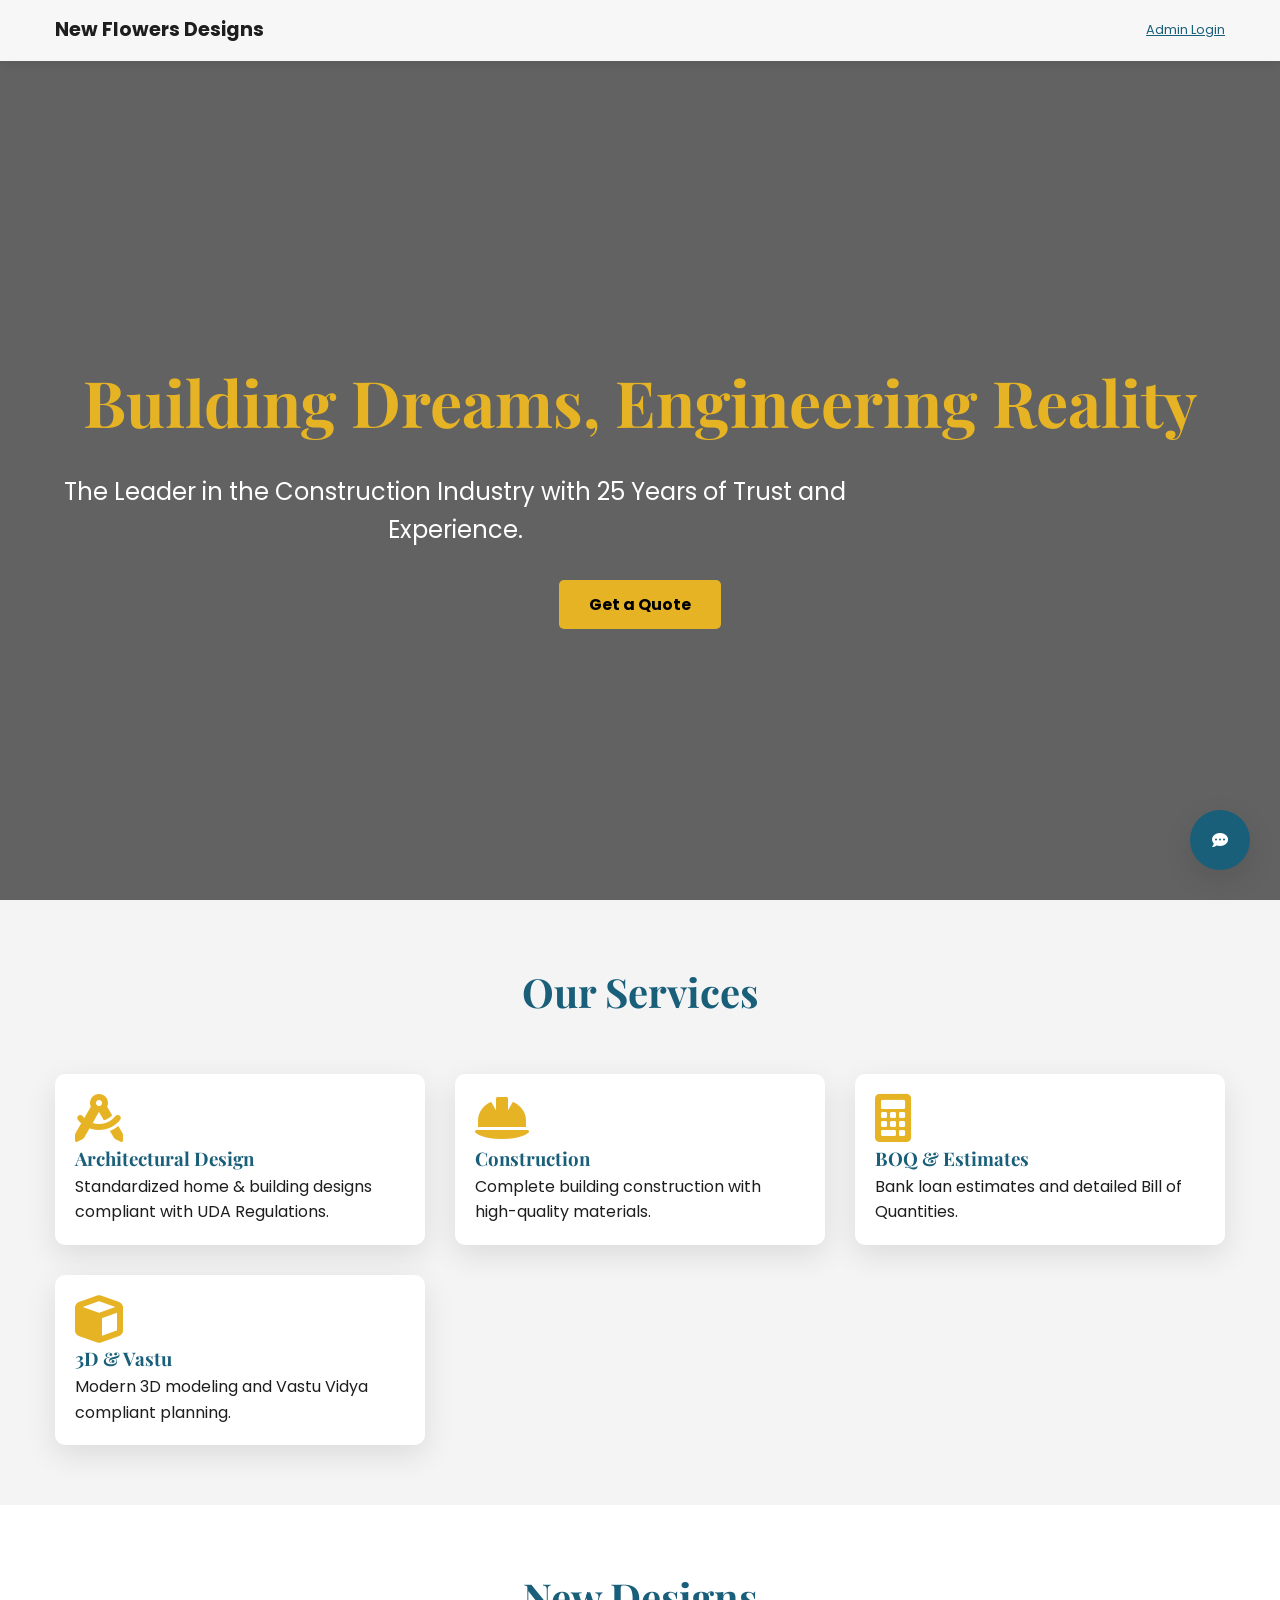
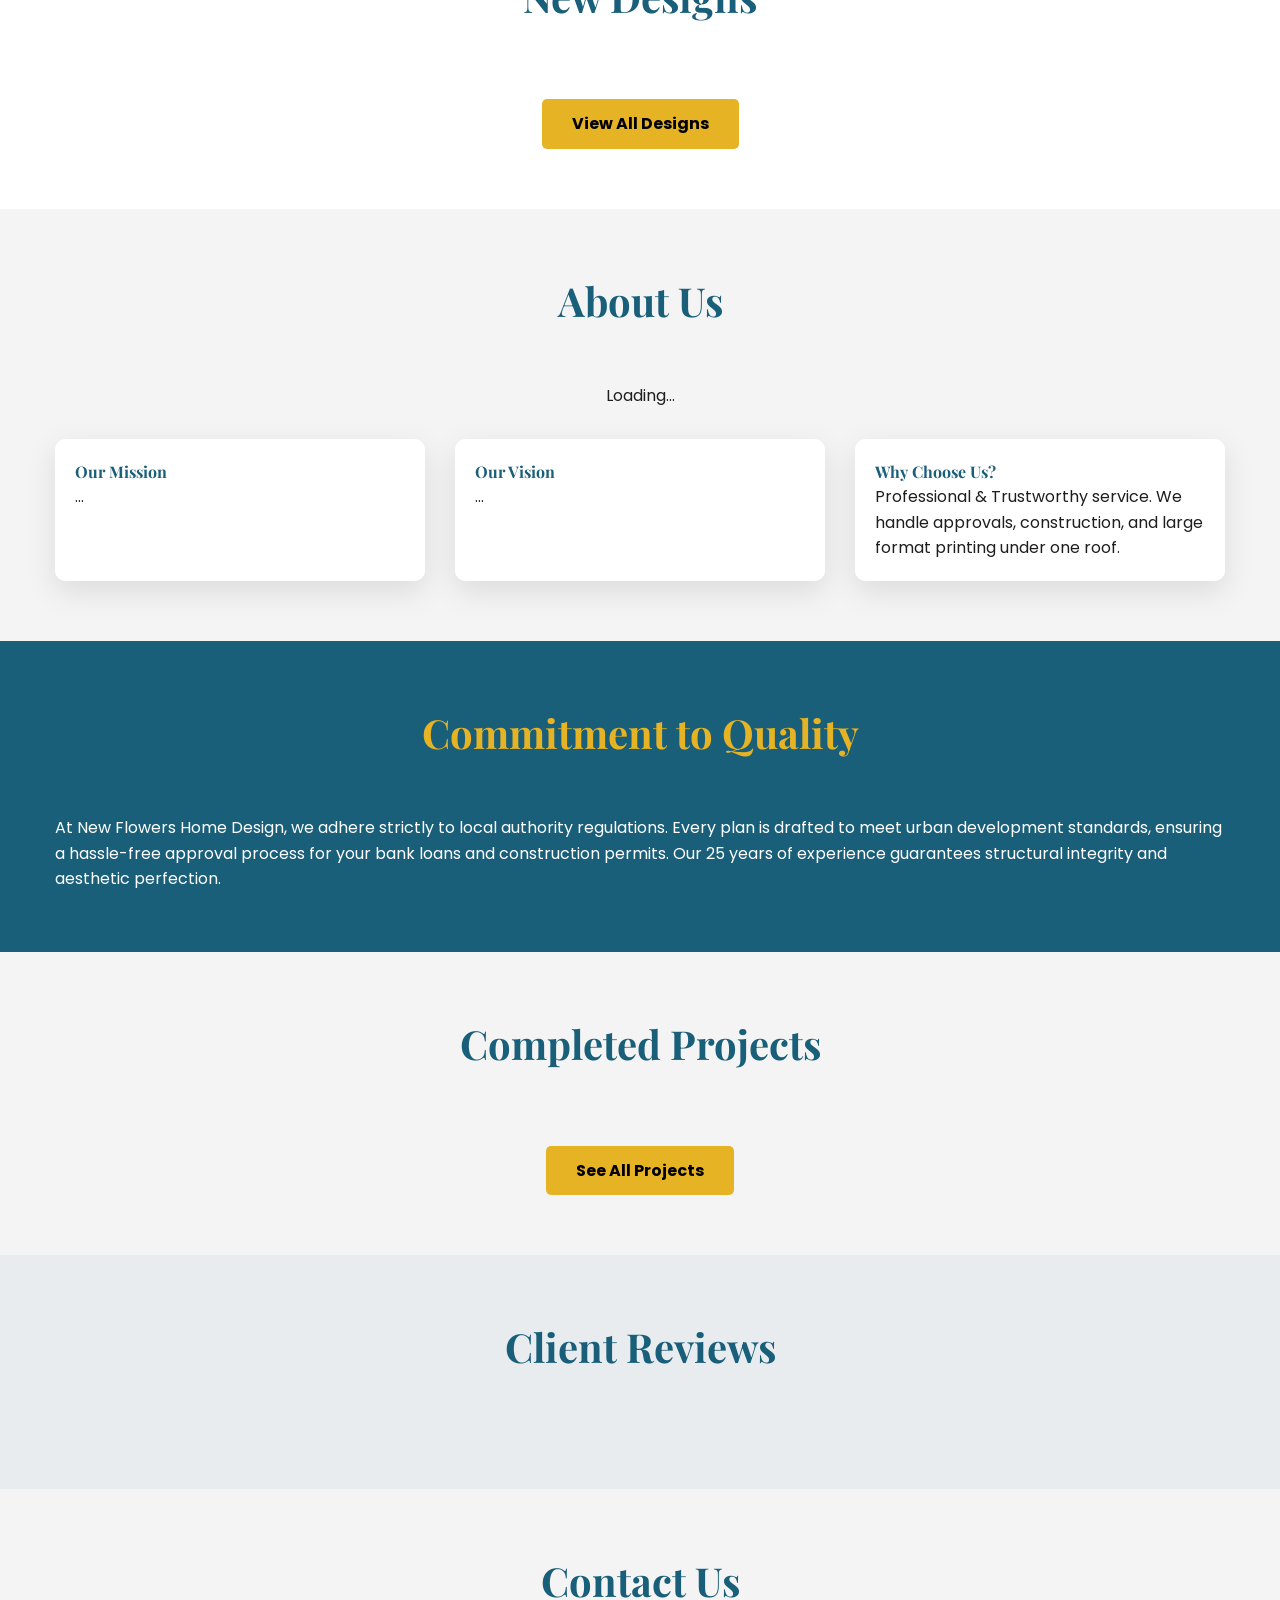
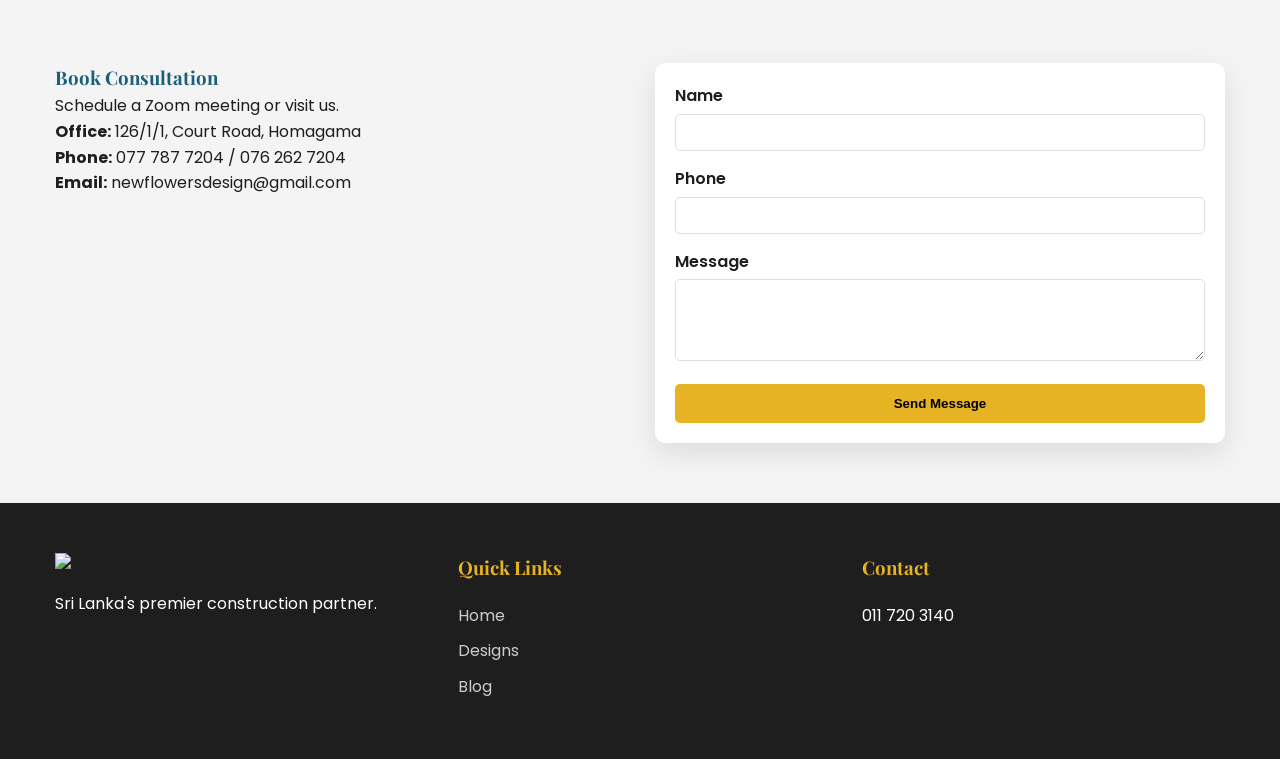
==== index.html @ 8da6db8f "Create index.html" ====
<!DOCTYPE html>
<html lang="en">
<head>
    <meta charset="UTF-8">
    <meta name="viewport" content="width=device-width, initial-scale=1.0">
    <title>New Flowers Home Design & Constructions</title>
    <link rel="stylesheet" href="styles.css">
    <link rel="stylesheet" href="https://cdnjs.cloudflare.com/ajax/libs/font-awesome/6.0.0/css/all.min.css">
    <!-- Firebase SDK -->
    <script src="https://www.gstatic.com/firebasejs/8.10.0/firebase-app.js"></script>
    <script src="https://www.gstatic.com/firebasejs/8.10.0/firebase-firestore.js"></script>
    <script src="https://www.gstatic.com/firebasejs/8.10.0/firebase-storage.js"></script>
</head>
<body>

    <!-- Nav -->
    <nav>
        <div class="container nav-flex">
            <div class="logo">
                <img src="logo.png" alt="Logo" onerror="this.style.display='none'">
                <span>New Flowers Designs</span>
            </div>
            <a href="adminnewflowers.html" style="font-size:0.8rem; color: var(--primary);">Admin Login</a>
        </div>
    </nav>

    <!-- Hero -->
    <section class="hero">
        <div class="container">
            <h1 id="hero-title">Building Dreams, Engineering Reality</h1>
            <p id="hero-desc">The Leader in the Construction Industry with 25 Years of Trust and Experience.</p>
            <a href="#contact" class="btn">Get a Quote</a>
        </div>
    </section>

    <!-- Services -->
    <section class="section" id="services">
        <div class="container">
            <h2 class="section-title">Our Services</h2>
            <div class="grid-box">
                <div class="card">
                    <i class="fas fa-drafting-compass fa-3x" style="color:var(--secondary)"></i>
                    <h3>Architectural Design</h3>
                    <p>Standardized home & building designs compliant with UDA Regulations.</p>
                </div>
                <div class="card">
                    <i class="fas fa-hard-hat fa-3x" style="color:var(--secondary)"></i>
                    <h3>Construction</h3>
                    <p>Complete building construction with high-quality materials.</p>
                </div>
                <div class="card">
                    <i class="fas fa-calculator fa-3x" style="color:var(--secondary)"></i>
                    <h3>BOQ & Estimates</h3>
                    <p>Bank loan estimates and detailed Bill of Quantities.</p>
                </div>
                <div class="card">
                    <i class="fas fa-cube fa-3x" style="color:var(--secondary)"></i>
                    <h3>3D & Vastu</h3>
                    <p>Modern 3D modeling and Vastu Vidya compliant planning.</p>
                </div>
            </div>
        </div>
    </section>

    <!-- New Designs -->
    <section class="section" style="background:#fff;">
        <div class="container">
            <h2 class="section-title">New Designs</h2>
            <div id="designs-grid" class="grid-box">
                <!-- Loaded via JS -->
            </div>
            <div style="text-align:center; margin-top:20px;">
                <a href="alldesigns.html" class="btn">View All Designs</a>
            </div>
        </div>
    </section>

    <!-- About & Promise -->
    <section class="section">
        <div class="container">
            <h2 class="section-title">About Us</h2>
            <p id="about-text" style="text-align:center; max-width:800px; margin:0 auto 30px auto;">
                Loading...
            </p>
            <div class="grid-box">
                <div class="card">
                    <h4>Our Mission</h4>
                    <p id="mission-text">...</p>
                </div>
                <div class="card">
                    <h4>Our Vision</h4>
                    <p id="vision-text">...</p>
                </div>
                <div class="card">
                    <h4>Why Choose Us?</h4>
                    <p>Professional & Trustworthy service. We handle approvals, construction, and large format printing under one roof.</p>
                </div>
            </div>
        </div>
    </section>

    <!-- Commitment to Quality (SEO) -->
    <section class="section" style="background:var(--primary); color:white;">
        <div class="container">
            <h2 class="section-title" style="color:var(--secondary)">Commitment to Quality</h2>
            <p>At New Flowers Home Design, we adhere strictly to local authority regulations. Every plan is drafted to meet urban development standards, ensuring a hassle-free approval process for your bank loans and construction permits. Our 25 years of experience guarantees structural integrity and aesthetic perfection.</p>
        </div>
    </section>

    <!-- Gallery/Completed -->
    <section class="section">
        <div class="container">
            <h2 class="section-title">Completed Projects</h2>
            <div id="completed-grid" class="grid-box"></div>
            <div style="text-align:center; margin-top:20px;">
                <a href="allcompletedprojects.html" class="btn">See All Projects</a>
            </div>
        </div>
    </section>

    <!-- Reviews -->
    <section class="section" style="background:#e9ecef;">
        <div class="container">
            <h2 class="section-title">Client Reviews</h2>
            <div id="reviews-grid" class="grid-box"></div>
        </div>
    </section>

    <!-- Contact & Booking -->
    <section class="section" id="contact">
        <div class="container">
            <h2 class="section-title">Contact Us</h2>
            <div class="grid-box">
                <div>
                    <h3>Book Consultation</h3>
                    <p>Schedule a Zoom meeting or visit us.</p>
                    <p><strong>Office:</strong> 126/1/1, Court Road, Homagama</p>
                    <p><strong>Phone:</strong> 077 787 7204 / 076 262 7204</p>
                    <p><strong>Email:</strong> newflowersdesign@gmail.com</p>
                </div>
                <form id="contact-form" class="card">
                    <div class="form-group">
                        <label>Name</label>
                        <input type="text" id="c-name" required>
                    </div>
                    <div class="form-group">
                        <label>Phone</label>
                        <input type="tel" id="c-phone" required>
                    </div>
                    <div class="form-group">
                        <label>Message</label>
                        <textarea id="c-msg" rows="4" required></textarea>
                    </div>
                    <button type="submit" class="btn" style="width:100%">Send Message</button>
                </form>
            </div>
        </div>
    </section>

    <!-- Footer -->
    <footer>
        <div class="container footer-grid">
            <div class="footer-col">
                <img src="logo.png" style="height:50px; margin-bottom:15px;">
                <p>Sri Lanka's premier construction partner.</p>
            </div>
            <div class="footer-col">
                <h3>Quick Links</h3>
                <ul>
                    <li><a href="index.html">Home</a></li>
                    <li><a href="alldesigns.html">Designs</a></li>
                    <li><a href="blog.html">Blog</a></li>
                </ul>
            </div>
            <div class="footer-col">
                <h3>Contact</h3>
                <p>011 720 3140</p>
                <div class="socials">
                    <!-- Add social icons here -->
                </div>
            </div>
        </div>
    </footer>

    <!-- Chat Bot UI -->
    <div class="chatbot-toggler">
        <i class="fas fa-comment-dots"></i>
    </div>
    <div class="chatbot-window">
        <div class="chat-header">
            <h4>Chat with Us</h4>
        </div>
        <div class="chat-body">
            <div class="chat-msg bot">Hi! How can I help you with your dream home today?</div>
        </div>
        <div class="chat-input">
            <input type="text" placeholder="Type a message...">
        </div>
    </div>

    <script src="logic.js"></script>
</body>
</html>
---- styles.css ----
/* styles.css */
@import url('https://fonts.googleapis.com/css2?family=Poppins:wght@300;400;600;700&family=Playfair+Display:wght@700&display=swap');

:root {
    --primary: #1a5f7a;
    --secondary: #e6b325; /* Gold for trustworthy/premium feel */
    --dark: #1e1e1e;
    --light: #f8f9fa;
    --glass: rgba(255, 255, 255, 0.95);
    --shadow: 0 10px 30px rgba(0,0,0,0.1);
}

* { box-sizing: border-box; margin: 0; padding: 0; }

body {
    font-family: 'Poppins', sans-serif;
    background-color: #f4f4f4;
    color: var(--dark);
    overflow-x: hidden;
    line-height: 1.6;
}

h1, h2, h3, h4 { font-family: 'Playfair Display', serif; color: var(--primary); }

/* --- 250px Responsive Container --- */
.container {
    width: 100%;
    max-width: 1200px;
    margin: 0 auto;
    padding: 0 15px;
}

/* --- Hero Section --- */
.hero {
    background: linear-gradient(rgba(0,0,0,0.6), rgba(0,0,0,0.6)), url('https://images.unsplash.com/photo-1600585154340-be6161a56a0c?ixlib=rb-1.2.1&auto=format&fit=crop&w=1350&q=80');
    background-size: cover;
    background-position: center;
    height: 100vh;
    display: flex;
    align-items: center;
    justify-content: center;
    text-align: center;
    color: white;
    padding-top: 80px;
}

.hero h1 { font-size: clamp(2rem, 5vw, 4rem); color: var(--secondary); margin-bottom: 20px; }
.hero p { font-size: clamp(1rem, 2vw, 1.5rem); margin-bottom: 30px; max-width: 800px; }

.btn {
    display: inline-block;
    padding: 12px 30px;
    background: var(--secondary);
    color: #000;
    text-decoration: none;
    font-weight: bold;
    border-radius: 5px;
    transition: 0.3s;
    border: none;
    cursor: pointer;
}
.btn:hover { background: #d4a010; transform: translateY(-3px); }

/* --- Services & Grid Layouts --- */
.section { padding: 60px 0; }
.section-title { text-align: center; margin-bottom: 50px; font-size: 2.5rem; }

.grid-box {
    display: grid;
    grid-template-columns: repeat(auto-fit, minmax(280px, 1fr));
    gap: 30px;
}

/* 250px Specific Handling */
@media (max-width: 350px) {
    .grid-box { grid-template-columns: 1fr; } 
    h1 { font-size: 1.8rem; }
    .btn { width: 100%; text-align: center; margin-bottom: 10px; }
}

.card {
    background: white;
    border-radius: 10px;
    padding: 20px;
    box-shadow: var(--shadow);
    transition: 0.3s;
    overflow: hidden;
}
.card:hover { transform: translateY(-5px); }
.card img { width: 100%; height: 200px; object-fit: cover; border-radius: 5px; margin-bottom: 15px; }

/* --- Navigation --- */
nav {
    position: fixed;
    top: 0;
    width: 100%;
    background: var(--glass);
    padding: 15px 0;
    z-index: 1000;
    box-shadow: 0 2px 10px rgba(0,0,0,0.1);
}
.nav-flex { display: flex; justify-content: space-between; align-items: center; }
.logo { display: flex; align-items: center; font-weight: bold; font-size: 1.2rem; }
.logo img { height: 40px; margin-right: 10px; }

/* --- Chat Bot --- */
.chatbot-toggler {
    position: fixed;
    bottom: 30px;
    right: 30px;
    background: var(--primary);
    color: white;
    width: 60px;
    height: 60px;
    border-radius: 50%;
    display: flex;
    align-items: center;
    justify-content: center;
    cursor: pointer;
    box-shadow: var(--shadow);
    z-index: 999;
}
.chatbot-window {
    position: fixed;
    bottom: 100px;
    right: 30px;
    width: 350px;
    background: white;
    border-radius: 15px;
    box-shadow: var(--shadow);
    display: none;
    flex-direction: column;
    overflow: hidden;
    z-index: 999;
}
.chat-header { background: var(--primary); color: white; padding: 15px; }
.chat-body { height: 300px; overflow-y: auto; padding: 15px; display: flex; flex-direction: column; gap: 10px; }
.chat-msg { padding: 8px 12px; border-radius: 10px; max-width: 80%; font-size: 0.9rem; }
.chat-msg.bot { background: #f0f0f0; align-self: flex-start; }
.chat-msg.user { background: var(--secondary); align-self: flex-end; }
.chat-input { display: flex; border-top: 1px solid #ddd; }
.chat-input input { flex: 1; padding: 15px; border: none; outline: none; }

@media (max-width: 400px) {
    .chatbot-window { width: 90%; right: 5%; bottom: 90px; }
}

/* --- Admin Specific --- */
.admin-login-overlay {
    position: fixed;
    top: 0; left: 0; width: 100%; height: 100%;
    background: #000;
    display: flex; justify-content: center; align-items: center;
    z-index: 2000;
}
.admin-box { background: white; padding: 40px; border-radius: 10px; width: 300px; }
.dashboard-grid { display: grid; grid-template-columns: 250px 1fr; min-height: 100vh; }
.sidebar { background: var(--primary); color: white; padding: 20px; }
.sidebar li { list-style: none; padding: 10px; cursor: pointer; border-bottom: 1px solid rgba(255,255,255,0.1); }
.sidebar li:hover, .sidebar li.active { background: rgba(255,255,255,0.2); }
.main-content { padding: 30px; background: #f4f4f4; }
.form-group { margin-bottom: 15px; }
.form-group label { display: block; margin-bottom: 5px; font-weight: 600; }
.form-group input, .form-group textarea { width: 100%; padding: 10px; border: 1px solid #ddd; border-radius: 5px; }

/* --- Footer --- */
footer { background: var(--dark); color: white; padding: 50px 0; }
.footer-grid { display: grid; grid-template-columns: repeat(auto-fit, minmax(250px, 1fr)); gap: 40px; }
.footer-col h3 { color: var(--secondary); margin-bottom: 20px; }
.footer-col ul { list-style: none; }
.footer-col ul li { margin-bottom: 10px; }
.footer-col a { color: #ccc; text-decoration: none; }
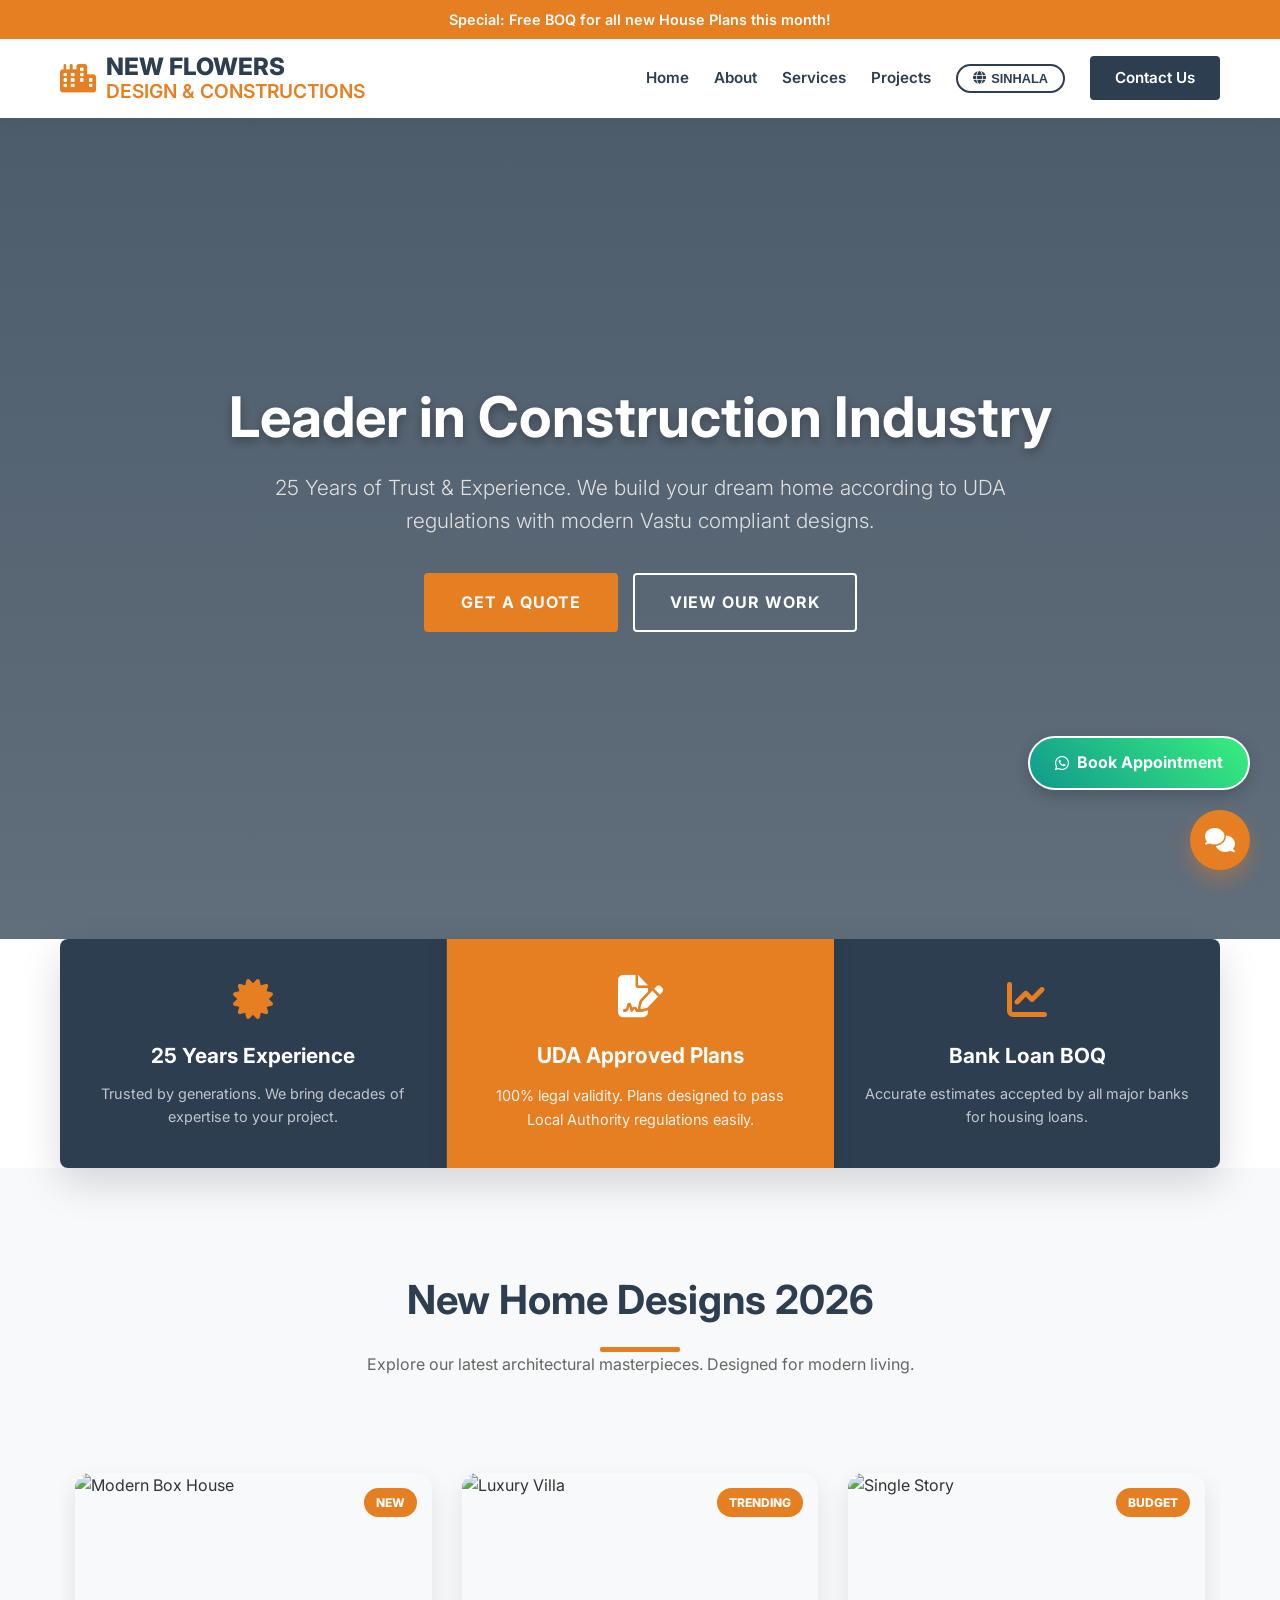
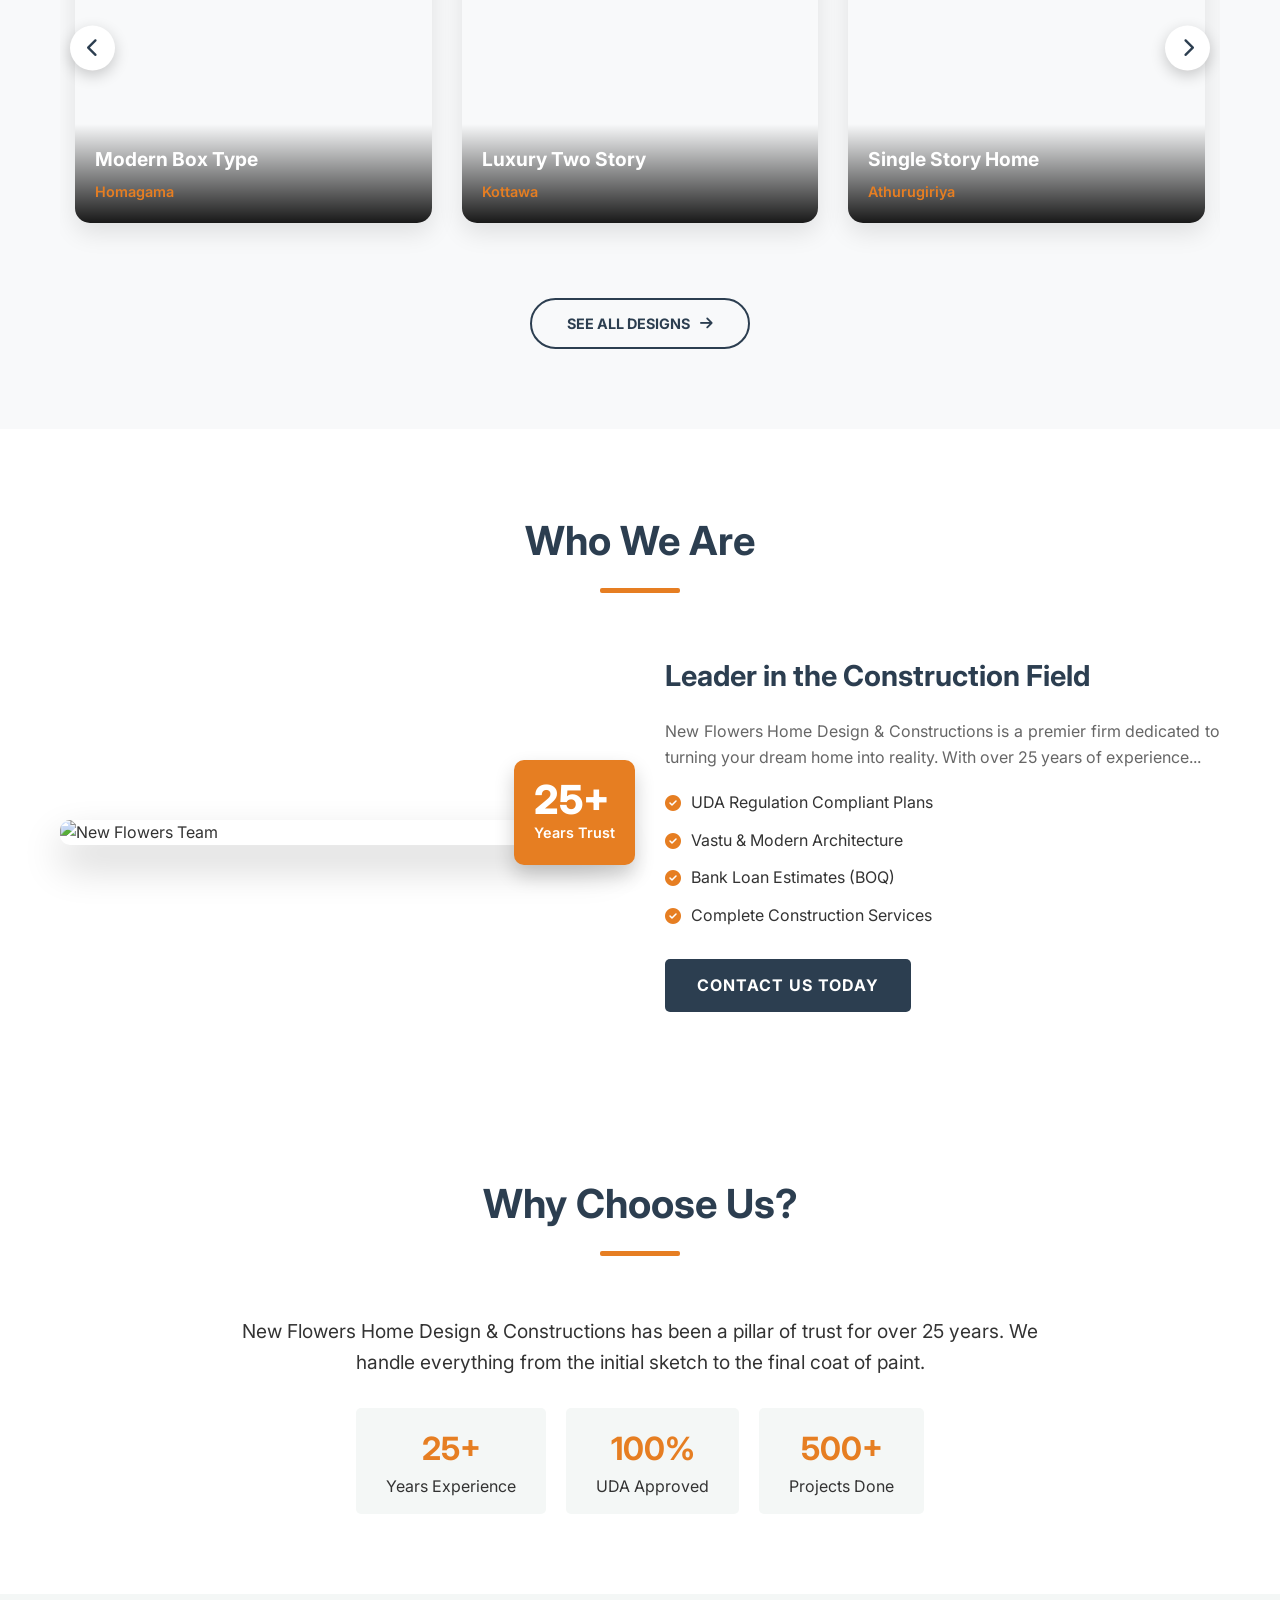
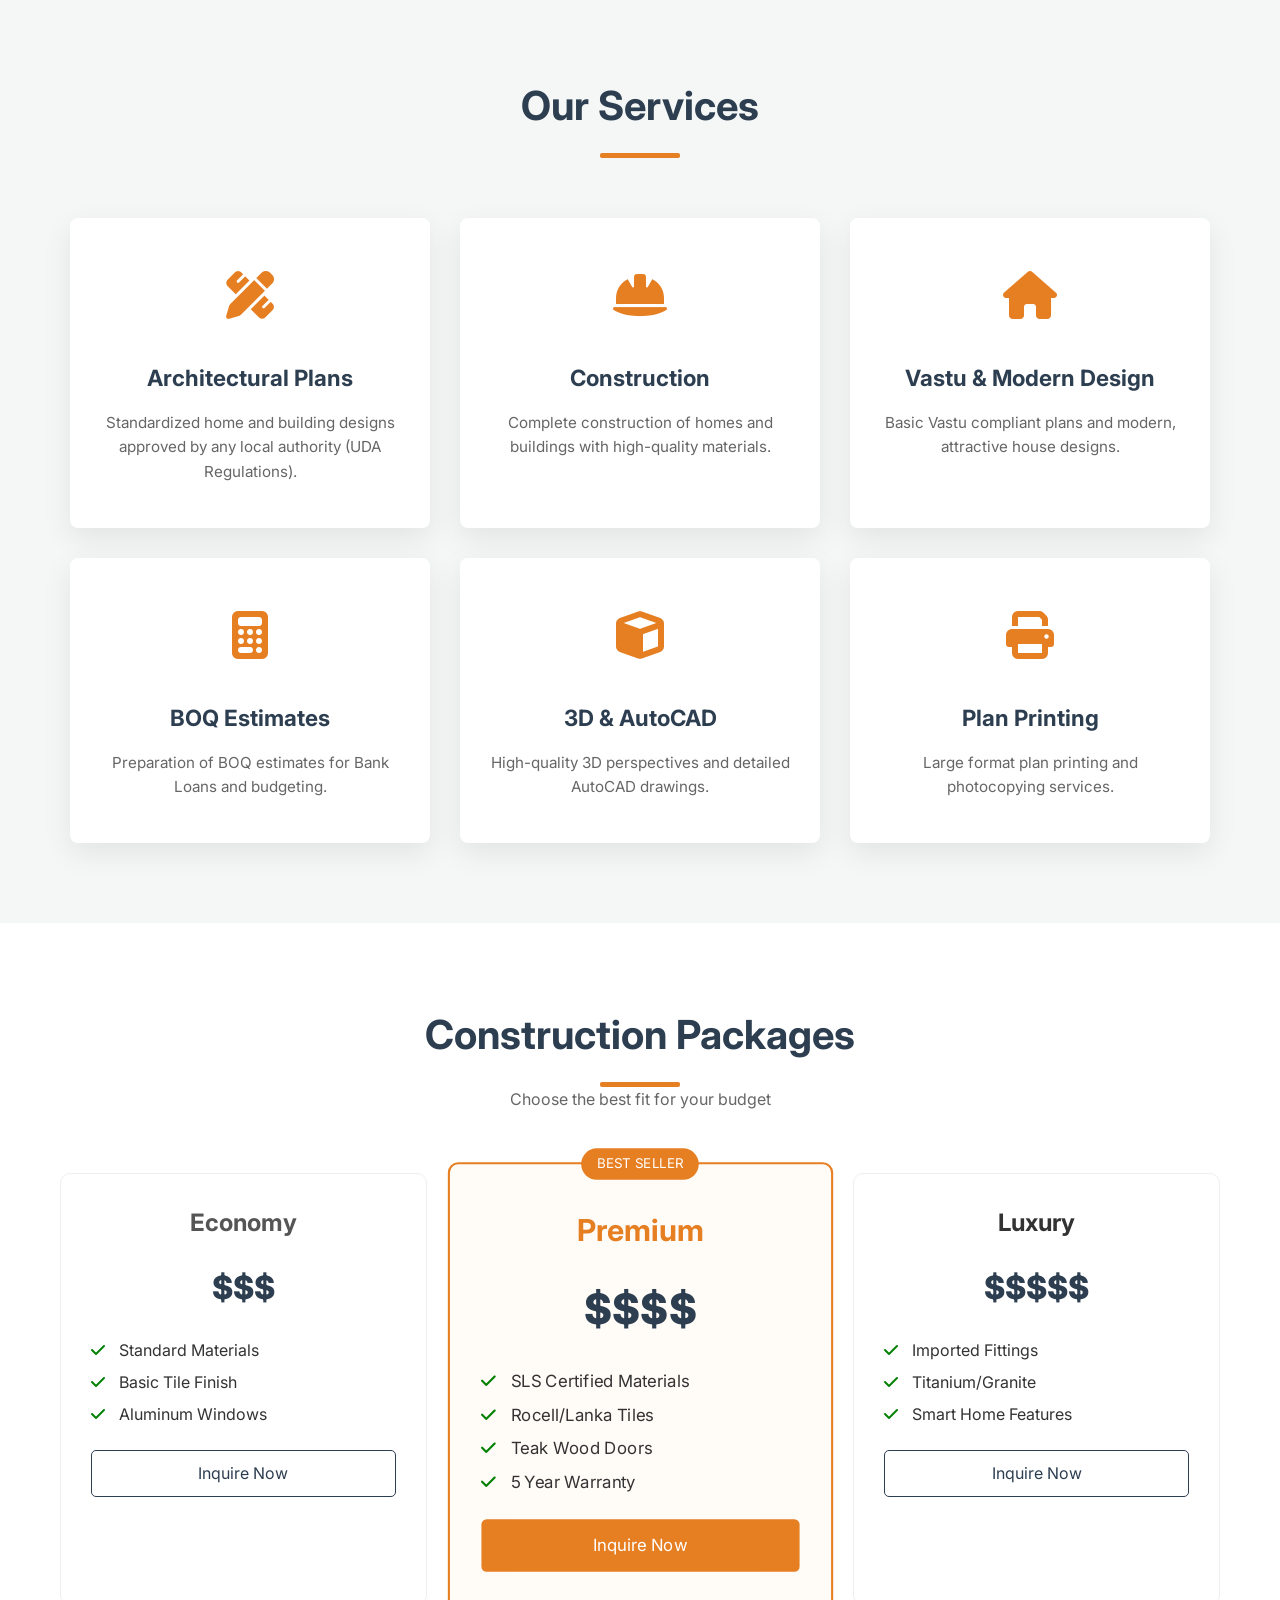
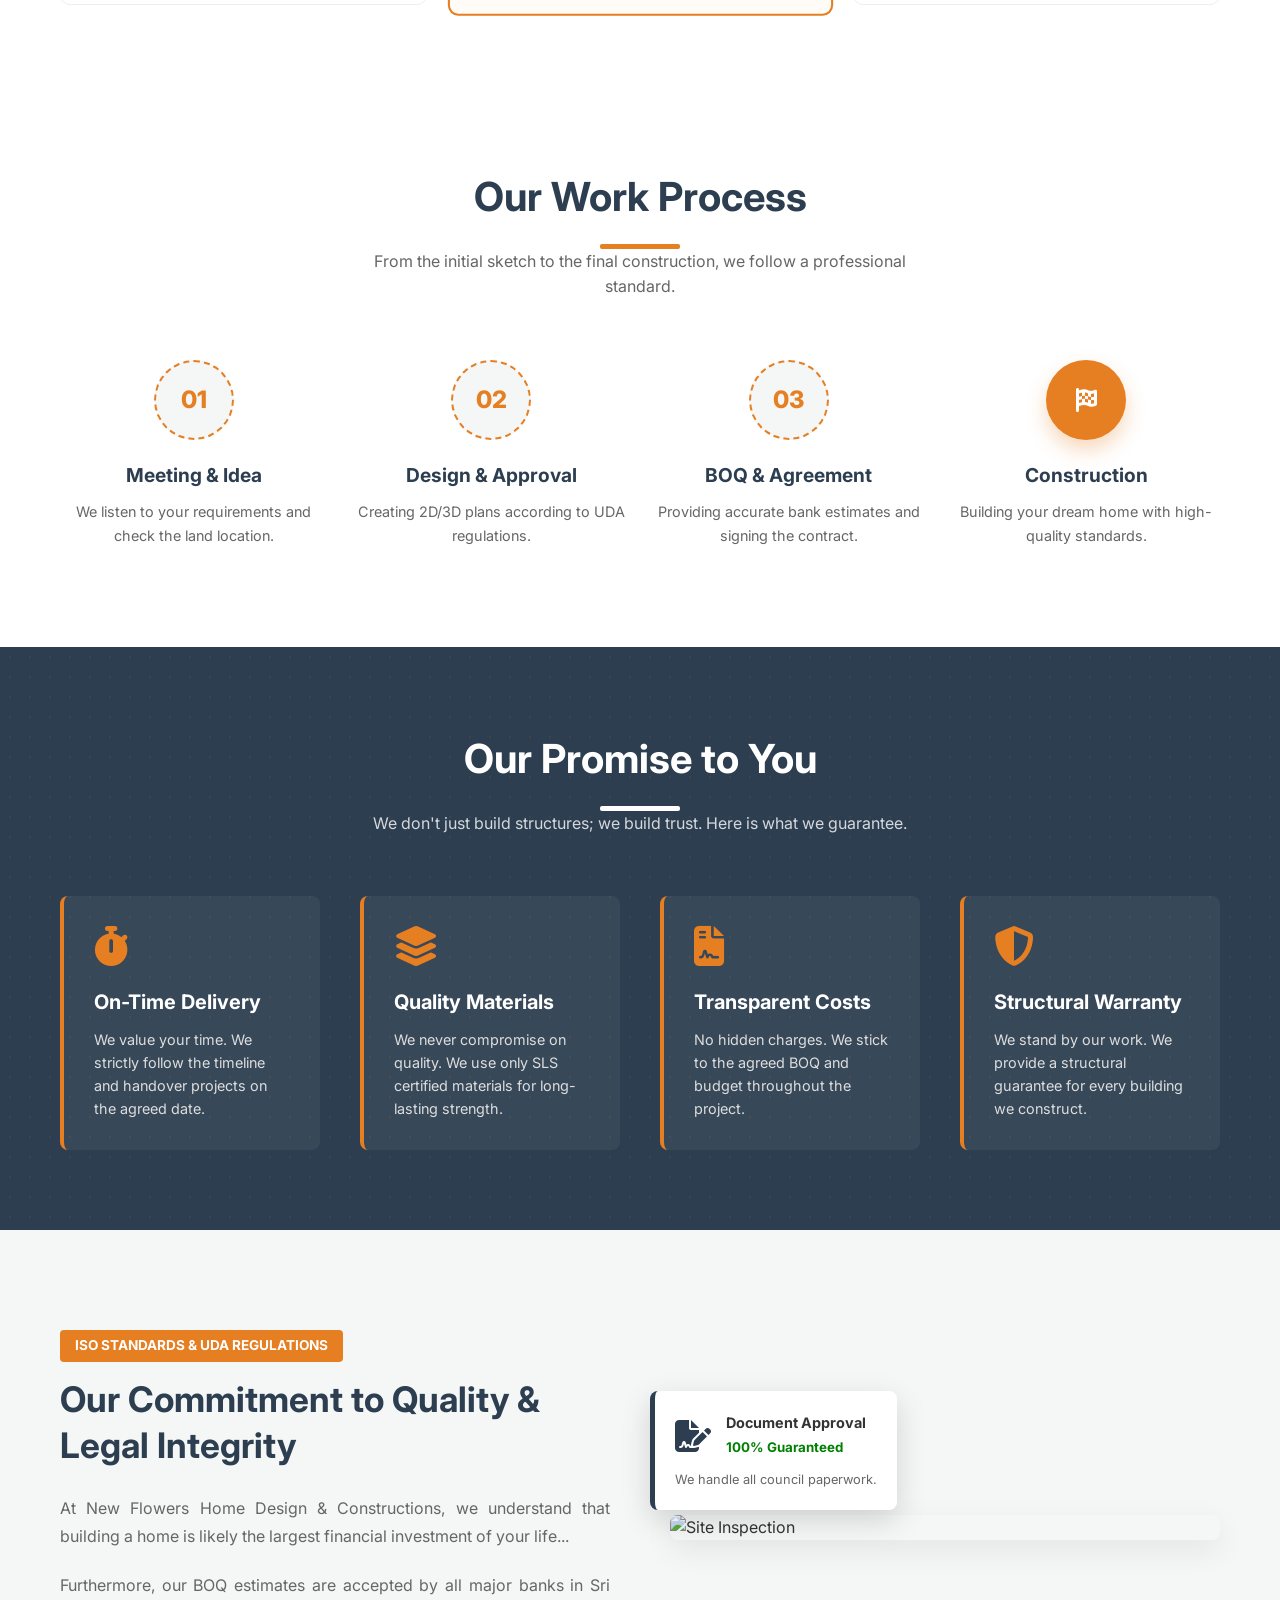
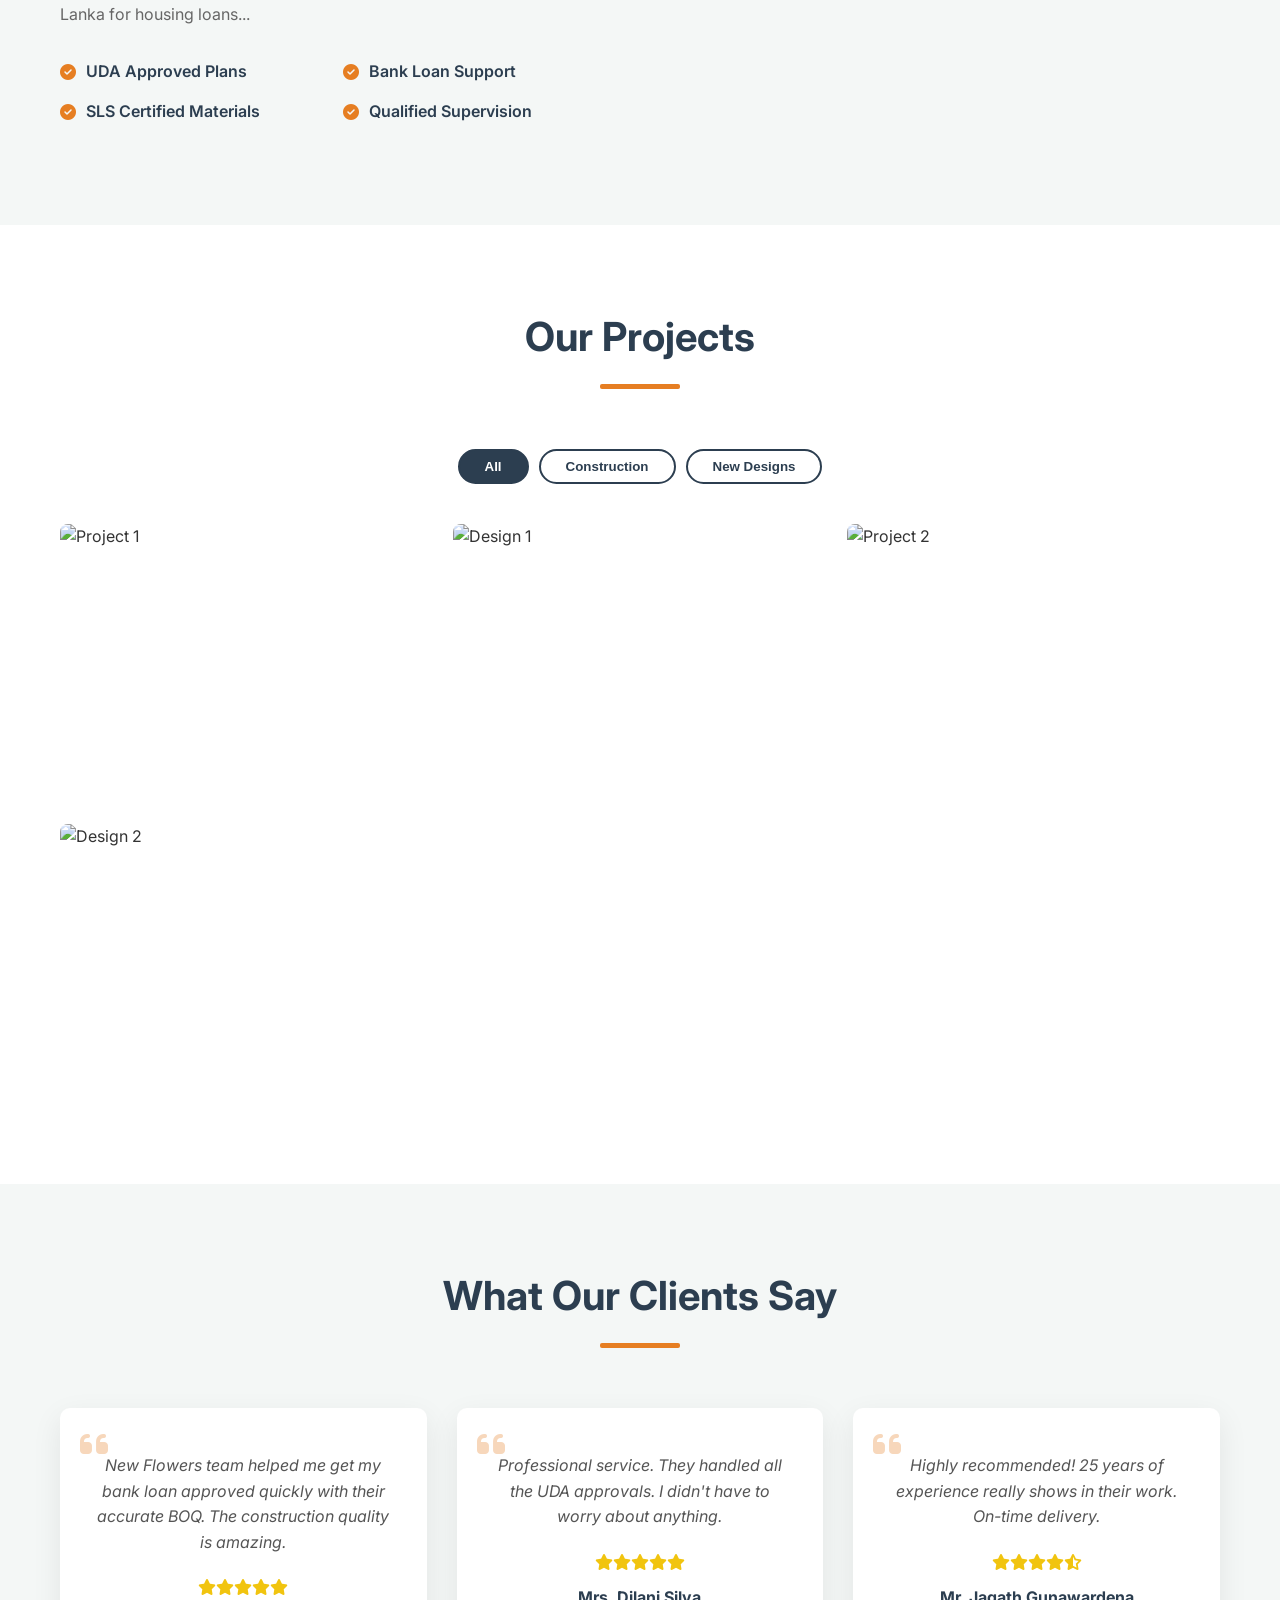
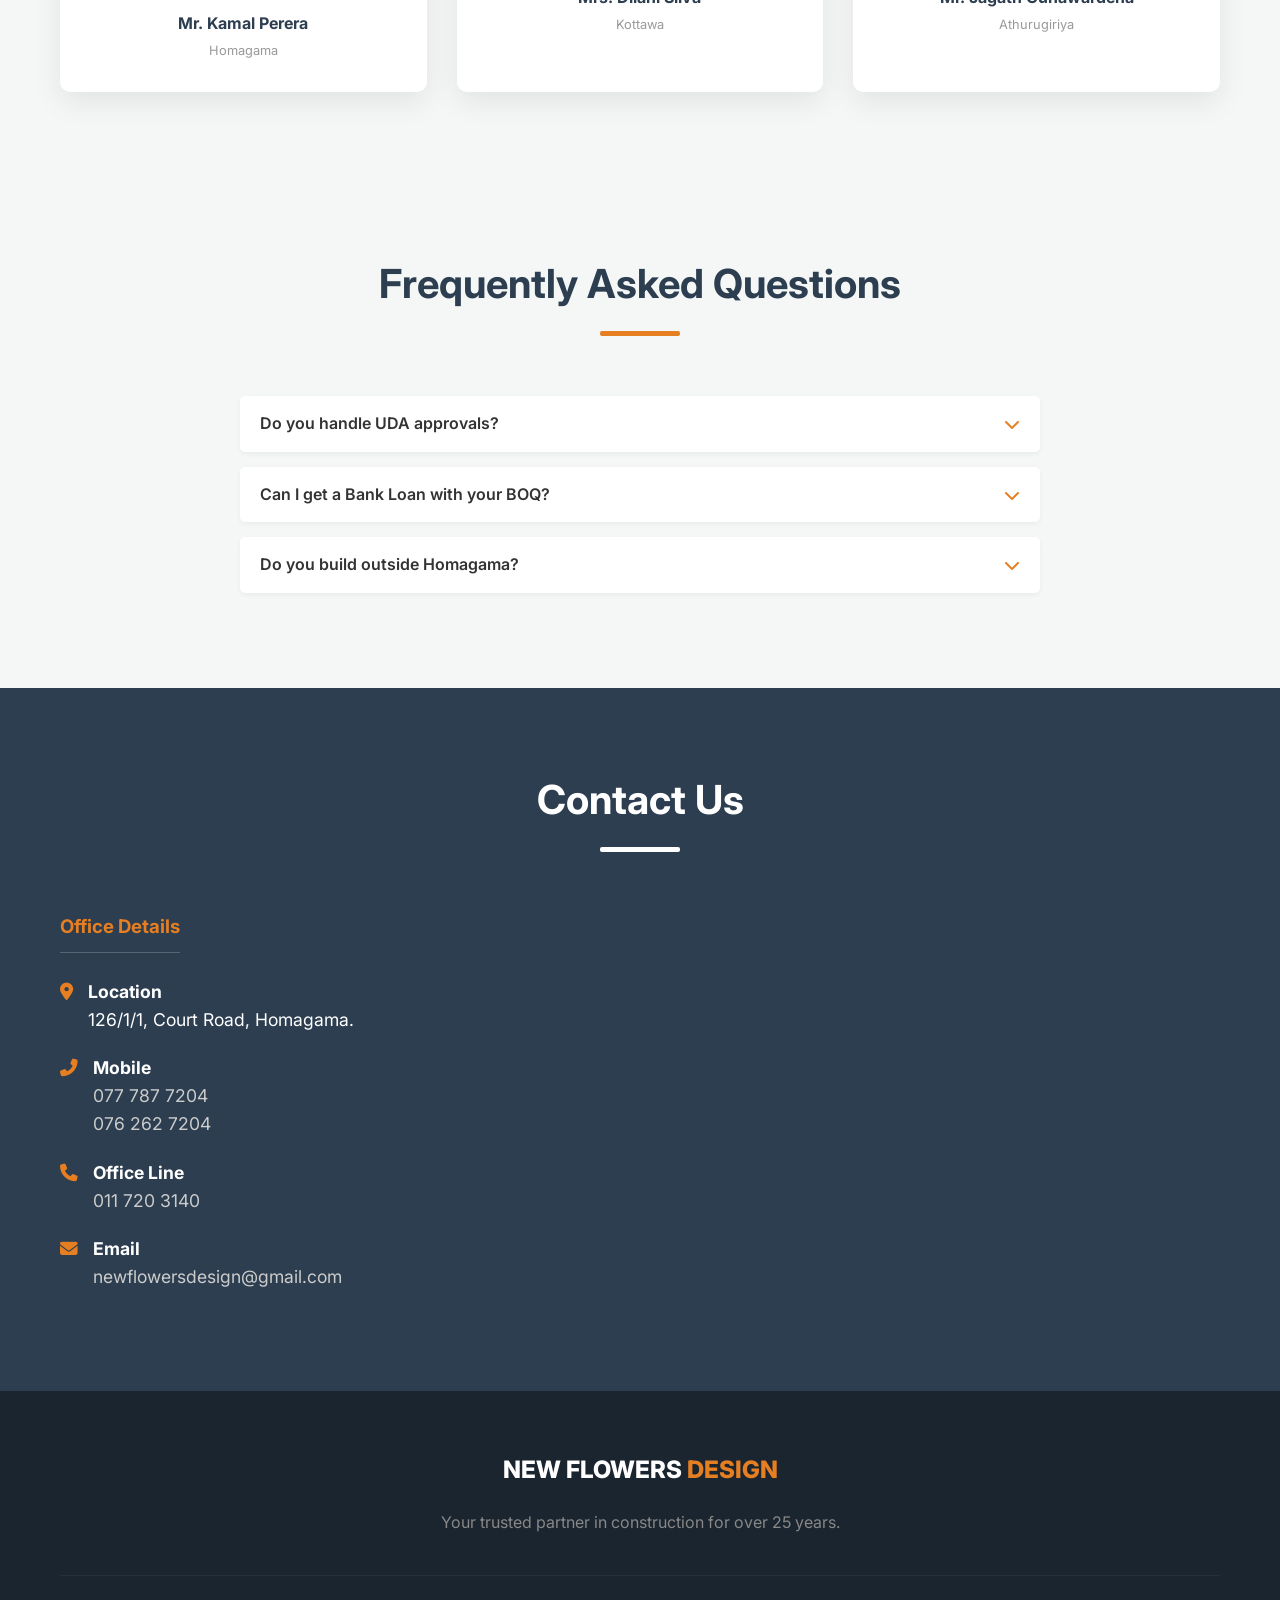
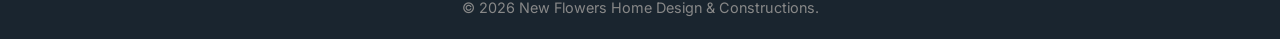
==== commit fccfa5f4: "Update index.html" ====
--- a/index.html
+++ b/index.html
@@ -4,200 +4,1647 @@
     <meta charset="UTF-8">
     <meta name="viewport" content="width=device-width, initial-scale=1.0">
     <title>New Flowers Home Design & Constructions</title>
-    <link rel="stylesheet" href="styles.css">
-    <link rel="stylesheet" href="https://cdnjs.cloudflare.com/ajax/libs/font-awesome/6.0.0/css/all.min.css">
-    <!-- Firebase SDK -->
-    <script src="https://www.gstatic.com/firebasejs/8.10.0/firebase-app.js"></script>
-    <script src="https://www.gstatic.com/firebasejs/8.10.0/firebase-firestore.js"></script>
-    <script src="https://www.gstatic.com/firebasejs/8.10.0/firebase-storage.js"></script>
+    <meta name="description" content="Leading construction company in Homagama. 25 Years of Trust. UDA approved plans, Construction, BOQ, and 3D Designs.">
+    
+    <!-- Favicon (Placeholder) -->
+    <link rel="icon" href="data:image/svg+xml,<svg xmlns=%22http://www.w3.org/2000/svg%22 viewBox=%220 0 100 100%22><text y=%22.9em%22 font-size=%2290%22>🏗️</text></svg>">
+
+    <!-- AOS Library CSS (For Scroll Animations) -->
+    <link href="https://unpkg.com/aos@2.3.1/dist/aos.css" rel="stylesheet">
+    
+    <!-- Google Fonts: 'Inter' for English, 'Abhaya Libre' for Sinhala -->
+    <link href="https://fonts.googleapis.com/css2?family=Inter:wght@300;400;600;800&family=Abhaya+Libre:wght@400;600;800&display=swap" rel="stylesheet">
+    
+    <!-- FontAwesome -->
+    <link rel="stylesheet" href="https://cdnjs.cloudflare.com/ajax/libs/font-awesome/6.4.0/css/all.min.css">
+
+    <style>
+        /* --- CSS VARIABLES & RESET --- */
+        :root {
+            --primary-color: #2c3e50; /* Dark Slate Blue */
+            --primary-dark: #1a252f;
+            --accent-color: #e67e22; /* Construction Orange */
+            --accent-hover: #d35400;
+            --light-bg: #f4f7f6;
+            --white: #ffffff;
+            --text-main: #333333;
+            --text-light: #666666;
+            
+            --font-en: 'Inter', sans-serif;
+            --font-si: 'Abhaya Libre', serif; /* Sinhala Font */
+            
+            --shadow: 0 10px 30px rgba(0,0,0,0.08);
+            --gradient-overlay: linear-gradient(rgba(44, 62, 80, 0.85), rgba(44, 62, 80, 0.75));
+        }
+
+        * { margin: 0; padding: 0; box-sizing: border-box; }
+
+        body {
+            font-family: var(--font-en);
+            color: var(--text-main);
+            line-height: 1.6;
+            background-color: var(--white);
+            overflow-x: hidden;
+        }
+
+        /* Sinhala Mode Class */
+        body.lang-si {
+            font-family: var(--font-si);
+        }
+        
+        body.lang-si h1, body.lang-si h2, body.lang-si h3, body.lang-si .btn {
+            font-weight: 800; /* Sinhala font needs more weight */
+        }
+
+        a { text-decoration: none; color: inherit; transition: 0.3s; }
+        ul { list-style: none; }
+        img { max-width: 100%; display: block; }
+
+        /* --- 1. LOADER --- */
+        #loader {
+            position: fixed; top: 0; left: 0; width: 100%; height: 100%;
+            background: var(--white); z-index: 9999;
+            display: flex; justify-content: center; align-items: center;
+            transition: opacity 0.5s ease-out, visibility 0.5s;
+        }
+        .spinner {
+            width: 50px; height: 50px; border: 5px solid #f3f3f3;
+            border-top: 5px solid var(--accent-color); border-radius: 50%;
+            animation: spin 1s linear infinite;
+        }
+        @keyframes spin { 100% { transform: rotate(360deg); } }
+
+        /* --- 2. PROMO BAR --- */
+        .promo-bar {
+            background: var(--accent-color); color: white;
+            text-align: center; padding: 8px 10px;
+            font-size: 0.9rem; font-weight: 600;
+            position: relative; z-index: 1002;
+        }
+
+        /* --- HEADER & NAV --- */
+        header {
+            background-color: var(--white);
+            box-shadow: 0 4px 20px rgba(0,0,0,0.05);
+            position: fixed; width: 100%; top: 38px; z-index: 1000;
+            transition: top 0.4s;
+        }
+
+        .container { max-width: 1200px; margin: 0 auto; padding: 0 20px; }
+
+        .navbar {
+            display: flex; justify-content: space-between; align-items: center; height: 80px;
+        }
+
+        .logo {
+            font-size: 1.5rem; font-weight: 800; color: var(--primary-color);
+            text-transform: uppercase; line-height: 1.1;
+            display: flex; align-items: center; gap: 10px;
+        }
+        .logo i { color: var(--accent-color); font-size: 1.8rem; }
+        .logo span { color: var(--accent-color); font-size: 0.8em; display: block; font-weight: 600;}
+
+        .nav-links { display: flex; gap: 25px; align-items: center; }
+        .nav-links a { font-weight: 600; color: var(--primary-color); font-size: 0.95rem; }
+        .nav-links a:hover { color: var(--accent-color); }
+
+        /* Language Switcher Button */
+        .lang-btn {
+            border: 2px solid var(--primary-color);
+            padding: 5px 15px; border-radius: 20px;
+            font-size: 0.8rem; font-weight: 700;
+            cursor: pointer; background: transparent;
+            color: var(--primary-color); transition: 0.3s;
+            display: flex; align-items: center; gap: 5px;
+        }
+        .lang-btn:hover { background: var(--primary-color); color: white; }
+
+        .btn-contact {
+            background: var(--primary-color); color: white !important;
+            padding: 10px 25px !important; border-radius: 4px;
+            transition: 0.3s !important;
+        }
+        .btn-contact:hover { background: var(--accent-color); transform: translateY(-2px); }
+
+        .menu-toggle { display: none; font-size: 1.8rem; color: var(--primary-color); cursor: pointer; }
+
+        /* --- HERO SECTION --- */
+        .hero {
+            background: var(--gradient-overlay), url('https://images.unsplash.com/photo-1541888946425-d81bb19240f5?ixlib=rb-1.2.1&auto=format&fit=crop&w=800&q=80');
+            background-size: cover; background-position: center;
+            height: 100vh; display: flex; align-items: center;
+            text-align: center; color: var(--white); padding-top: 118px;
+        }
+
+        .hero-content h1 {
+            font-size: 3.5rem; margin-bottom: 20px;
+            line-height: 1.2; text-shadow: 0 4px 10px rgba(0,0,0,0.3);
+        }
+        .hero-content p {
+            font-size: 1.3rem; margin-bottom: 35px;
+            font-weight: 300; max-width: 800px; margin-left: auto; margin-right: auto;
+            color: #e0e0e0;
+        }
+        .hero-btns { display: flex; gap: 15px; justify-content: center; flex-wrap: wrap; }
+        
+        .btn {
+            padding: 15px 35px; font-size: 1rem; font-weight: 700;
+            text-transform: uppercase; letter-spacing: 1px;
+            border-radius: 4px; border: 2px solid transparent; cursor: pointer;
+            transition: 0.3s; display: inline-block;
+        }
+        .btn-primary { background: var(--accent-color); color: white; }
+        .btn-primary:hover { background: var(--accent-hover); transform: translateY(-3px); }
+        .btn-outline { border-color: white; color: white; background: transparent; }
+        .btn-outline:hover { background: white; color: var(--primary-color); }
+
+        /* --- SECTIONS --- */
+        section { padding: 80px 0; }
+        .bg-light { background-color: var(--light-bg); }
+
+        .section-header { text-align: center; margin-bottom: 60px; }
+        .section-header h2 {
+            font-size: 2.5rem; color: var(--primary-color); margin-bottom: 15px;
+        }
+        .section-header .line {
+            width: 80px; height: 5px; background: var(--accent-color);
+            margin: 0 auto; border-radius: 2px;
+        }
+
+        /* --- SERVICES GRID --- */
+        .services-grid {
+            display: grid; grid-template-columns: repeat(auto-fit, minmax(280px, 1fr));
+            gap: 30px; padding: 0 10px;
+        }
+        .service-card {
+            background: white; padding: 40px 25px; text-align: center;
+            border-radius: 8px; box-shadow: var(--shadow);
+            transition: 0.3s; border-bottom: 4px solid transparent;
+            height: 100%;
+        }
+        .service-card:hover { transform: translateY(-10px); border-bottom-color: var(--accent-color); }
+        .service-icon {
+            font-size: 3rem; color: var(--accent-color); margin-bottom: 25px;
+        }
+        .service-card h3 {
+            font-size: 1.4rem; margin-bottom: 15px; color: var(--primary-color);
+        }
+        .service-card p { color: var(--text-light); font-size: 0.95rem; }
+
+        /* --- GALLERY --- */
+        .gallery-filter { display: flex; justify-content: center; gap: 10px; margin-bottom: 40px; flex-wrap: wrap; }
+        .filter-btn {
+            background: transparent; border: 2px solid var(--primary-color);
+            color: var(--primary-color); padding: 8px 25px; border-radius: 30px;
+            cursor: pointer; font-weight: 700; transition: 0.3s;
+        }
+        .filter-btn.active, .filter-btn:hover { background: var(--primary-color); color: white; }
+
+        .gallery-grid {
+            display: grid; grid-template-columns: repeat(auto-fit, minmax(300px, 1fr)); gap: 20px;
+        }
+        .gallery-item {
+            position: relative; height: 280px; border-radius: 8px; overflow: hidden; cursor: pointer;
+        }
+        .gallery-item img { width: 100%; height: 100%; object-fit: cover; transition: transform 0.5s; }
+        .gallery-item:hover img { transform: scale(1.1); }
+        .gallery-overlay {
+            position: absolute; bottom: 0; left: 0; width: 100%;
+            background: linear-gradient(transparent, rgba(0,0,0,0.9));
+            color: white; padding: 20px; transform: translateY(100%); transition: 0.3s;
+        }
+        .gallery-item:hover .gallery-overlay { transform: translateY(0); }
+
+        /* --- CONTACT --- */
+        .contact-section { background: var(--primary-color); color: white; }
+        .contact-section h2 { color: white; }
+        .contact-grid {
+            display: grid; grid-template-columns: repeat(auto-fit, minmax(300px, 1fr)); gap: 50px;
+        }
+        .info-box h3 { color: var(--accent-color); margin-bottom: 25px; border-bottom: 1px solid rgba(255,255,255,0.2); padding-bottom: 10px; display: inline-block;}
+        .info-item { display: flex; gap: 15px; margin-bottom: 20px; font-size: 1.1rem; }
+        .info-item i { color: var(--accent-color); margin-top: 5px; }
+        .info-item a { color: #ccc; } .info-item a:hover { color: white; }
+        
+        .map-wrapper { height: 100%; min-height: 350px; border-radius: 8px; overflow: hidden; }
+
+        /* --- FOOTER --- */
+        footer { background: var(--primary-dark); color: #888; padding: 60px 0 20px; }
+        .footer-logo { color: white; font-size: 1.5rem; font-weight: 800; margin-bottom: 20px; }
+        .footer-logo span { color: var(--accent-color); }
+        .footer-bottom { border-top: 1px solid rgba(255,255,255,0.05); margin-top: 40px; padding-top: 20px; text-align: center; font-size: 0.9rem; }
+
+        /* --- WIDGETS --- */
+        .chat-widget { position: fixed; bottom: 30px; right: 30px; z-index: 2000; }
+        .chat-bubble {
+            background: var(--accent-color); color: white; width: 60px; height: 60px;
+            border-radius: 50%; display: flex; align-items: center; justify-content: center;
+            font-size: 24px; cursor: pointer; box-shadow: 0 10px 20px rgba(230, 126, 34, 0.4);
+            transition: 0.3s; animation: pulse 2s infinite;
+        }
+        @keyframes pulse { 0% { box-shadow: 0 0 0 0 rgba(230, 126, 34, 0.7); } 70% { box-shadow: 0 0 0 15px rgba(230, 126, 34, 0); } 100% { box-shadow: 0 0 0 0 rgba(230, 126, 34, 0); } }
+        
+        .chat-window {
+            position: absolute; bottom: 80px; right: 0; width: 320px; height: 450px;
+            background: white; border-radius: 12px; box-shadow: 0 20px 50px rgba(0,0,0,0.2);
+            display: none; flex-direction: column; overflow: hidden; border: 1px solid #eee;
+        }
+        .chat-header { background: var(--primary-color); color: white; padding: 15px; display: flex; justify-content: space-between; align-items: center;}
+        .chat-body { flex: 1; padding: 15px; background: #f9f9f9; overflow-y: auto; display: flex; flex-direction: column; gap: 10px; }
+        .message { padding: 10px 15px; border-radius: 10px; font-size: 0.9rem; max-width: 85%; }
+        .bot-msg { background: white; border: 1px solid #e0e0e0; align-self: flex-start; border-bottom-left-radius: 0; }
+        .user-msg { background: var(--primary-color); color: white; align-self: flex-end; border-bottom-right-radius: 0; }
+        .chat-footer { padding: 10px; background: white; border-top: 1px solid #eee; display: flex; }
+        .chat-footer input { flex: 1; padding: 10px; border: 1px solid #ddd; border-radius: 20px; outline: none; }
+        .chat-footer button { background: var(--accent-color); color: white; border: none; width: 35px; height: 35px; border-radius: 50%; margin-left: 10px; cursor: pointer; }
+
+        .book-float {
+            position: fixed; bottom: 110px; right: 30px;
+            background: linear-gradient(45deg, #11998e, #38ef7d); color: white;
+            padding: 12px 25px; border-radius: 50px; font-weight: 700;
+            box-shadow: 0 5px 15px rgba(0,0,0,0.2); cursor: pointer; z-index: 1999;
+            display: flex; gap: 8px; align-items: center; border: 2px solid white;
+        }
+        .book-float:hover { transform: scale(1.05); }
+
+        /* --- MODAL --- */
+        .modal {
+            display: none; position: fixed; z-index: 3000; left: 0; top: 0;
+            width: 100%; height: 100%; background: rgba(0,0,0,0.6);
+            backdrop-filter: blur(5px); justify-content: center; align-items: center;
+        }
+        .modal-content {
+            background: white; width: 90%; max-width: 450px; border-radius: 12px;
+            overflow: hidden; animation: zoomIn 0.3s;
+        }
+        @keyframes zoomIn { from { transform: scale(0.8); opacity: 0; } to { transform: scale(1); opacity: 1; } }
+        .modal-header { background: var(--primary-color); color: white; padding: 20px; text-align: center; position: relative; }
+        .close-modal { position: absolute; top: 15px; right: 20px; cursor: pointer; font-size: 1.5rem; }
+        .modal-body { padding: 25px; }
+        .form-group { margin-bottom: 15px; }
+        .form-group label { display: block; margin-bottom: 5px; font-weight: 600; font-size: 0.9rem; }
+        .form-group input, .form-group select { width: 100%; padding: 12px; border: 1px solid #ddd; border-radius: 6px; }
+        .btn-wa { background: #25D366; color: white; border: none; width: 100%; padding: 15px; font-weight: 700; border-radius: 6px; cursor: pointer; font-size: 1rem; display: flex; justify-content: center; gap: 10px; }
+        .btn-wa:hover { background: #128C7E; }
+
+        /* --- RESPONSIVE 250px Support --- */
+        @media (max-width: 768px) {
+            .nav-links {
+                display: none; flex-direction: column; position: absolute;
+                top: 80px; left: 0; width: 100%; background: white; padding: 20px;
+                box-shadow: 0 10px 20px rgba(0,0,0,0.1); border-top: 1px solid #eee;
+            }
+            .nav-links.active { display: flex; }
+            .menu-toggle { display: block; }
+            .hero-content h1 { font-size: 2.2rem; }
+            .chat-widget { right: 20px; bottom: 20px; }
+            .book-float { right: 20px; bottom: 100px; padding: 10px 20px; font-size: 0.9rem; }
+        }
+
+        @media (max-width: 350px) {
+            header { top: 50px; } /* Space for larger promo text wrap */
+            .logo { font-size: 1rem; }
+            .hero-content h1 { font-size: 1.5rem; }
+            .btn { padding: 10px 20px; width: 100%; margin-bottom: 10px; }
+            .services-grid, .gallery-grid, .contact-grid { grid-template-columns: 1fr; }
+            .chat-window { width: 90vw; right: -10px; bottom: 70px; }
+            .modal-content { width: 95%; max-height: 85vh; overflow-y: auto; }
+        }
+		 .highlight-item:hover {
+            background: #1a252f !important; /* Darker shade on hover */
+        }
+        /* Special hover for the middle orange card */
+        .highlight-item:nth-child(2):hover {
+            background: #d35400 !important;
+        }
+
+        @media (max-width: 768px) {
+            #highlights { margin-top: 0 !important; background: var(--light-bg); padding: 40px 0 !important; }
+            .highlight-grid { display: block !important; box-shadow: none !important; }
+            .highlight-item { margin-bottom: 15px; border-radius: 8px; transform: none !important; border: none !important; }
+        }
+		/* --- LATEST DESIGNS SLIDER CSS --- */
+
+.design-slider-wrapper {
+    position: relative;
+    width: 100%;
+    overflow: hidden;
+    padding: 20px 0;
+}
+
+.slider-track {
+    display: flex;
+    transition: transform 0.5s cubic-bezier(0.25, 0.46, 0.45, 0.94);
+    cursor: grab;
+}
+
+.slide-card {
+    min-width: 33.333%; /* Shows 3 cards on desktop */
+    padding: 15px;
+    box-sizing: border-box;
+}
+
+.design-image {
+    position: relative;
+    border-radius: 15px;
+    overflow: hidden;
+    height: 350px;
+    box-shadow: 0 10px 25px rgba(0,0,0,0.1);
+    transition: transform 0.3s;
+}
+
+.design-image img {
+    width: 100%;
+    height: 100%;
+    object-fit: cover;
+    transition: transform 0.5s;
+}
+
+/* Hover Effects */
+.design-image:hover {
+    transform: translateY(-5px);
+    box-shadow: 0 15px 35px rgba(0,0,0,0.2);
+}
+
+.design-image:hover img {
+    transform: scale(1.1);
+}
+
+/* Text Overlay */
+.design-info {
+    position: absolute;
+    bottom: 0;
+    left: 0;
+    width: 100%;
+    background: linear-gradient(to top, rgba(0,0,0,0.9), transparent);
+    padding: 20px;
+    color: white;
+}
+
+.design-info h3 {
+    font-size: 1.2rem;
+    margin-bottom: 5px;
+    font-weight: 700;
+}
+
+.design-info p {
+    font-size: 0.9rem;
+    color: var(--accent-color);
+    font-weight: 600;
+}
+
+/* Badges */
+.badge-new {
+    position: absolute;
+    top: 15px;
+    right: 15px;
+    background: var(--accent-color);
+    color: white;
+    padding: 5px 12px;
+    border-radius: 20px;
+    font-size: 0.75rem;
+    font-weight: 800;
+    z-index: 2;
+}
+
+/* Navigation Buttons */
+.slider-btn {
+    position: absolute;
+    top: 50%;
+    transform: translateY(-50%);
+    background: white;
+    color: var(--primary-color);
+    border: none;
+    width: 45px;
+    height: 45px;
+    border-radius: 50%;
+    font-size: 1.2rem;
+    cursor: pointer;
+    z-index: 10;
+    box-shadow: 0 5px 15px rgba(0,0,0,0.2);
+    transition: 0.3s;
+    display: flex;
+    align-items: center;
+    justify-content: center;
+}
+
+.slider-btn:hover {
+    background: var(--primary-color);
+    color: white;
+}
+
+.prev-btn { left: 10px; }
+.next-btn { right: 10px; }
+
+/* See All Button */
+.btn-see-all {
+    display: inline-flex;
+    align-items: center;
+    gap: 10px;
+    padding: 12px 35px;
+    background: transparent;
+    border: 2px solid var(--primary-color);
+    color: var(--primary-color);
+    font-weight: 700;
+    border-radius: 50px;
+    transition: all 0.3s;
+    text-transform: uppercase;
+    font-size: 0.9rem;
+}
+
+.btn-see-all:hover {
+    background: var(--primary-color);
+    color: white;
+    gap: 15px; /* Arrow slide effect */
+}
+
+/* Responsive adjustments */
+@media (max-width: 992px) {
+    .slide-card { min-width: 50%; } /* 2 cards on tablet */
+}
+
+@media (max-width: 600px) {
+    .slide-card { min-width: 100%; } /* 1 card on mobile */
+    .design-image { height: 300px; }
+    .slider-btn { display: none; } /* Hide arrows on small mobile, use swipe */
+}
+    </style>
 </head>
 <body>
 
-    <!-- Nav -->
-    <nav>
-        <div class="container nav-flex">
+    <!-- LOADER -->
+    <div id="loader"><div class="spinner"></div></div>
+
+    <!-- PROMO BAR -->
+    <div class="promo-bar" data-en="Special: Free BOQ for all new House Plans this month!" data-si="විශේෂ දීමනාව: මෙම මස සියලුම නව නිවාස සැලසුම් සඳහා BOQ නොමිලේ!">
+        Special: Free BOQ for all new House Plans this month!
+    </div>
+
+    <!-- HEADER -->
+    <header id="header">
+        <div class="container navbar">
             <div class="logo">
-                <img src="logo.png" alt="Logo" onerror="this.style.display='none'">
-                <span>New Flowers Designs</span>
-            </div>
-            <a href="adminnewflowers.html" style="font-size:0.8rem; color: var(--primary);">Admin Login</a>
-        </div>
-    </nav>
-
-    <!-- Hero -->
-    <section class="hero">
+                <i class="fas fa-city"></i>
+                <div>NEW FLOWERS<br><span>DESIGN & CONSTRUCTIONS</span></div>
+            </div>
+            
+            <div class="menu-toggle" onclick="toggleMenu()"><i class="fas fa-bars"></i></div>
+            
+            <nav class="nav-links" id="navLinks">
+                <a href="#home" data-en="Home" data-si="මුල් පිටුව">Home</a>
+                <a href="#about" data-en="About" data-si="අපි ගැන">About</a>
+                <a href="#services" data-en="Services" data-si="සේවාවන්">Services</a>
+                <a href="#gallery" data-en="Projects" data-si="ව්‍යාපෘති">Projects</a>
+                
+                <!-- Language Switcher -->
+                <button class="lang-btn" onclick="toggleLanguage()">
+                    <i class="fas fa-globe"></i> <span id="langText">SINHALA</span>
+                </button>
+
+                <a href="#contact" class="btn-contact" data-en="Contact Us" data-si="අප අමතන්න">Contact Us</a>
+            </nav>
+        </div>
+    </header>
+
+    <!-- HERO SECTION -->
+    <section id="home" class="hero">
+        <div class="container hero-content" data-aos="fade-up">
+            <h1 data-en="Leader in Construction Industry" data-si="ඉදිකිරීම් ක්ෂේත්‍රයේ ප්‍රමුඛයා">Leader in Construction Industry</h1>
+            <p data-en="25 Years of Trust & Experience. We build your dream home according to UDA regulations with modern Vastu compliant designs." 
+               data-si="වසර 25 ක විශ්වාසය සහ පළපුරුද්ද සමඟින්. UDA රෙගුලාසි වලට අනුකූලව, වාස්තු විද්‍යානුකූල නවීන නිවාස ඔබ වෙනුවෙන්ම ඉදිකරමු.">
+               25 Years of Trust & Experience. We build your dream home according to UDA regulations with modern Vastu compliant designs.
+            </p>
+            <div class="hero-btns">
+                <a href="#contact" class="btn btn-primary" data-en="Get a Quote" data-si="මිල ගණන් විමසන්න">Get a Quote</a>
+                <a href="#gallery" class="btn btn-outline" data-en="View Our Work" data-si="අපගේ නිර්මාණ">View Our Work</a>
+            </div>
+        </div>
+    </section>
+	
+	<!-- HIGHLIGHTS SECTION (Floating Bar) -->
+    <section id="highlights" style="position: relative; z-index: 50; margin-top: -80px; padding-bottom: 0;">
         <div class="container">
-            <h1 id="hero-title">Building Dreams, Engineering Reality</h1>
-            <p id="hero-desc">The Leader in the Construction Industry with 25 Years of Trust and Experience.</p>
-            <a href="#contact" class="btn">Get a Quote</a>
+            <div class="highlight-grid" style="display: grid; grid-template-columns: repeat(auto-fit, minmax(300px, 1fr)); gap: 0; box-shadow: 0 15px 40px rgba(0,0,0,0.15); border-radius: 8px; overflow: hidden;">
+                
+                <!-- Item 1: Experience -->
+                <div class="highlight-item" data-aos="fade-up" data-aos-delay="0" 
+                     style="background: var(--primary-color); padding: 40px 30px; text-align: center; color: white; border-right: 1px solid rgba(255,255,255,0.1); transition: 0.3s;">
+                    <i class="fas fa-certificate" style="font-size: 2.5rem; color: var(--accent-color); margin-bottom: 20px;"></i>
+                    <h3 style="font-size: 1.3rem; margin-bottom: 10px;" data-en="25 Years Experience" data-si="වසර 25 ක පළපුරුද්ද">25 Years Experience</h3>
+                    <p style="font-size: 0.9rem; color: rgba(255,255,255,0.7);" 
+                       data-en="Trusted by generations. We bring decades of expertise to your project." 
+                       data-si="පරම්පරා ගණනාවක විශ්වාසය. දශක ගණනාවක අත්දැකීම් ඔබේ නිවසට.">
+                       Trusted by generations. We bring decades of expertise to your project.
+                    </p>
+                </div>
+
+                <!-- Item 2: Approvals (Accent Background for Pop) -->
+                <div class="highlight-item" data-aos="fade-up" data-aos-delay="100" 
+                     style="background: var(--accent-color); padding: 40px 30px; text-align: center; color: white; position: relative; transform: scaleY(1.05); z-index: 2; box-shadow: 0 0 20px rgba(0,0,0,0.1);">
+                    <i class="fas fa-file-signature" style="font-size: 2.5rem; color: white; margin-bottom: 20px;"></i>
+                    <h3 style="font-size: 1.3rem; margin-bottom: 10px;" data-en="UDA Approved Plans" data-si="UDA අනුමත සැලසුම්">UDA Approved Plans</h3>
+                    <p style="font-size: 0.9rem; color: rgba(255,255,255,0.9);" 
+                       data-en="100% legal validity. Plans designed to pass Local Authority regulations easily." 
+                       data-si="100% නීත්‍යානුකූලයි. පළාත් පාලන ආයතන වලින් පහසුවෙන් අනුමත කරගත හැක.">
+                       100% legal validity. Plans designed to pass Local Authority regulations easily.
+                    </p>
+                </div>
+
+                <!-- Item 3: Financials -->
+                <div class="highlight-item" data-aos="fade-up" data-aos-delay="200" 
+                     style="background: var(--primary-color); padding: 40px 30px; text-align: center; color: white; border-left: 1px solid rgba(255,255,255,0.1); transition: 0.3s;">
+                    <i class="fas fa-chart-line" style="font-size: 2.5rem; color: var(--accent-color); margin-bottom: 20px;"></i>
+                    <h3 style="font-size: 1.3rem; margin-bottom: 10px;" data-en="Bank Loan BOQ" data-si="බැංකු ණය ඇස්තමේන්තු">Bank Loan BOQ</h3>
+                    <p style="font-size: 0.9rem; color: rgba(255,255,255,0.7);" 
+                       data-en="Accurate estimates accepted by all major banks for housing loans." 
+                       data-si="සියලුම ප්‍රධාන බැංකු විසින් පිළිගනු ලබන නිවැරදි ඉදිකිරීම් ඇස්තමේන්තු.">
+                       Accurate estimates accepted by all major banks for housing loans.
+                    </p>
+                </div>
+
+            </div>
         </div>
     </section>
-
-    <!-- Services -->
-    <section class="section" id="services">
+	
+	<!-- LATEST DESIGNS SLIDER SECTION -->
+    <section id="latest-designs" style="background-color: #f8f9fa; padding-top: 100px; padding-bottom: 80px; overflow: hidden;">
         <div class="container">
-            <h2 class="section-title">Our Services</h2>
-            <div class="grid-box">
-                <div class="card">
-                    <i class="fas fa-drafting-compass fa-3x" style="color:var(--secondary)"></i>
-                    <h3>Architectural Design</h3>
-                    <p>Standardized home & building designs compliant with UDA Regulations.</p>
-                </div>
-                <div class="card">
-                    <i class="fas fa-hard-hat fa-3x" style="color:var(--secondary)"></i>
-                    <h3>Construction</h3>
-                    <p>Complete building construction with high-quality materials.</p>
-                </div>
-                <div class="card">
-                    <i class="fas fa-calculator fa-3x" style="color:var(--secondary)"></i>
-                    <h3>BOQ & Estimates</h3>
-                    <p>Bank loan estimates and detailed Bill of Quantities.</p>
-                </div>
-                <div class="card">
-                    <i class="fas fa-cube fa-3x" style="color:var(--secondary)"></i>
-                    <h3>3D & Vastu</h3>
-                    <p>Modern 3D modeling and Vastu Vidya compliant planning.</p>
-                </div>
-            </div>
+            
+            <!-- Section Header -->
+            <div class="section-header" data-aos="fade-down">
+                <h2 data-en="New Home Designs 2026" data-si="නව නිවාස සැලසුම් 2026">New Home Designs 2026</h2>
+                <div class="line"></div>
+                <p style="color: var(--text-light); max-width: 600px; margin: 0 auto;"
+                   data-en="Explore our latest architectural masterpieces. Designed for modern living."
+                   data-si="අපගේ නවතම ගෘහ නිර්මාණ එකතුව. නූතන ජීවන රටාවට ගැලපෙන ලෙස නිර්මාණය කර ඇත.">
+                   Explore our latest architectural masterpieces. Designed for modern living.
+                </p>
+            </div>
+
+            <!-- Slider Container -->
+            <div class="design-slider-wrapper" data-aos="fade-up">
+                
+                <!-- Navigation Arrows -->
+                <button class="slider-btn prev-btn" onclick="moveSlide(-1)"><i class="fas fa-chevron-left"></i></button>
+                <button class="slider-btn next-btn" onclick="moveSlide(1)"><i class="fas fa-chevron-right"></i></button>
+
+                <!-- The Track (Moving Part) -->
+                <div class="slider-track" id="sliderTrack">
+                    
+                    <!-- Design 1 -->
+                    <div class="slide-card">
+                        <div class="design-image">
+                            <span class="badge-new">NEW</span>
+                            <img src="https://images.unsplash.com/photo-1600585154340-be6161a56a0c?ixlib=rb-1.2.1&auto=format&fit=crop&w=600&q=80" alt="Modern Box House">
+                            <div class="design-info">
+                                <h3 data-en="Modern Box Type" data-si="නවීන බොක්ස් මාදිලිය">Modern Box Type</h3>
+                                <p>Homagama</p>
+                            </div>
+                        </div>
+                    </div>
+
+                    <!-- Design 2 -->
+                    <div class="slide-card">
+                        <div class="design-image">
+                            <span class="badge-new">TRENDING</span>
+                            <img src="https://images.unsplash.com/photo-1600607687939-ce8a6c25118c?ixlib=rb-1.2.1&auto=format&fit=crop&w=600&q=80" alt="Luxury Villa">
+                            <div class="design-info">
+                                <h3 data-en="Luxury Two Story" data-si="සුඛෝපභෝගී දෙමහල් නිවස">Luxury Two Story</h3>
+                                <p>Kottawa</p>
+                            </div>
+                        </div>
+                    </div>
+
+                    <!-- Design 3 -->
+                    <div class="slide-card">
+                        <div class="design-image">
+                            <span class="badge-new">BUDGET</span>
+                            <img src="https://images.unsplash.com/photo-1580587771525-78b9dba3b91d?ixlib=rb-1.2.1&auto=format&fit=crop&w=600&q=80" alt="Single Story">
+                            <div class="design-info">
+                                <h3 data-en="Single Story Home" data-si="තනි මහල් නිවස">Single Story Home</h3>
+                                <p>Athurugiriya</p>
+                            </div>
+                        </div>
+                    </div>
+
+                    <!-- Design 4 -->
+                    <div class="slide-card">
+                        <div class="design-image">
+                            <img src="https://images.unsplash.com/photo-1600566753086-00f18fb6b3ea?ixlib=rb-1.2.1&auto=format&fit=crop&w=600&q=80" alt="Colonial Style">
+                            <div class="design-info">
+                                <h3 data-en="Colonial Style" data-si="පැරණි වලව් මාදිලිය">Colonial Style</h3>
+                                <p>Padukka</p>
+                            </div>
+                        </div>
+                    </div>
+
+                    <!-- Design 5 -->
+                    <div class="slide-card">
+                        <div class="design-image">
+                            <span class="badge-new">HOT</span>
+                            <img src="https://images.unsplash.com/photo-1512917774080-9991f1c4c750?ixlib=rb-1.2.1&auto=format&fit=crop&w=600&q=80" alt="Ultra Modern">
+                            <div class="design-info">
+                                <h3 data-en="Ultra Modern Villa" data-si="අති නවීන විලා">Ultra Modern Villa</h3>
+                                <p>Malabe</p>
+                            </div>
+                        </div>
+                    </div>
+
+                </div>
+            </div>
+
+            <!-- See All Button -->
+            <div style="text-align: center; margin-top: 40px;">
+                <a href="alldesigns.html" class="btn-see-all">
+                    <span data-en="See All Designs" data-si="සියලුම සැලසුම් බලන්න">See All Designs</span> 
+                    <i class="fas fa-arrow-right"></i>
+                </a>
+            </div>
+
         </div>
     </section>
 
-    <!-- New Designs -->
-    <section class="section" style="background:#fff;">
+<!-- ABOUT SECTION -->
+    <section id="about" style="background-color: #fff;">
         <div class="container">
-            <h2 class="section-title">New Designs</h2>
-            <div id="designs-grid" class="grid-box">
-                <!-- Loaded via JS -->
-            </div>
-            <div style="text-align:center; margin-top:20px;">
-                <a href="alldesigns.html" class="btn">View All Designs</a>
+            <!-- Section Title -->
+            <div class="section-header" data-aos="fade-up">
+                <h2 data-en="Who We Are" data-si="අපි ගැන">Who We Are</h2>
+                <div class="line"></div>
+            </div>
+
+            <!-- Content Grid -->
+            <div class="about-grid" style="display: grid; grid-template-columns: repeat(auto-fit, minmax(300px, 1fr)); gap: 50px; align-items: center;">
+                
+                <!-- Image Side -->
+                <div class="about-img-wrapper" data-aos="fade-right" style="position: relative;">
+                    <img src="https://images.unsplash.com/photo-1541888946425-d81bb19240f5?ixlib=rb-1.2.1&auto=format&fit=crop&w=800&q=80" 
+                         alt="New Flowers Team" 
+                         style="border-radius: 10px; box-shadow: 0 20px 40px rgba(0,0,0,0.2); width: 100%;">
+                    
+                    <!-- Experience Badge Overlay -->
+                    <div style="position: absolute; bottom: -20px; right: -20px; background: var(--accent-color); color: white; padding: 20px; border-radius: 10px; box-shadow: 0 10px 20px rgba(0,0,0,0.2);">
+                        <span style="font-size: 2.5rem; font-weight: 800; display: block; line-height: 1;">25+</span>
+                        <span style="font-size: 0.9rem; font-weight: 600;" data-en="Years Trust" data-si="වසරක විශ්වාසය">Years Trust</span>
+                    </div>
+                </div>
+
+                <!-- Text Side -->
+                <div class="about-content" data-aos="fade-left">
+                    <h3 style="color: var(--primary-color); font-size: 1.8rem; margin-bottom: 20px;" 
+                        data-en="Leader in the Construction Field" 
+                        data-si="ඉදිකිරීම් ක්ෂේත්‍රයේ ප්‍රමුඛයා">
+                        Leader in the Construction Field
+                    </h3>
+                    
+                    <p style="margin-bottom: 20px; color: var(--text-light); text-align: justify;"
+                       data-en="New Flowers Home Design & Constructions is a premier firm dedicated to turning your dream home into reality. With over 25 years of experience, we specialize in standardized architectural designs and complete building construction."
+                       data-si="New Flowers Home Design & Constructions යනු වසර 25කට අධික කාලයක් පුරා පාරිභෝගික විශ්වාසය දිනා ගනිමින්, ඔබගේ සිහින නිවස යථාර්ථයක් බවට පත් කිරීමට කැපවී සිටින ප්‍රමුඛ ආයතනයකි.">
+                       New Flowers Home Design & Constructions is a premier firm dedicated to turning your dream home into reality. With over 25 years of experience...
+                    </p>
+
+                    <!-- Feature List -->
+                    <ul style="margin-bottom: 30px;">
+                        <li style="margin-bottom: 12px; display: flex; align-items: center; gap: 10px;">
+                            <i class="fas fa-check-circle" style="color: var(--accent-color);"></i>
+                            <span data-en="UDA Regulation Compliant Plans" data-si="UDA රෙගුලාසි වලට අනුකූල සැලසුම්">UDA Regulation Compliant Plans</span>
+                        </li>
+                        <li style="margin-bottom: 12px; display: flex; align-items: center; gap: 10px;">
+                            <i class="fas fa-check-circle" style="color: var(--accent-color);"></i>
+                            <span data-en="Vastu & Modern Architecture" data-si="වාස්තු විද්‍යානුකූල නවීන සැලසුම්">Vastu & Modern Architecture</span>
+                        </li>
+                        <li style="margin-bottom: 12px; display: flex; align-items: center; gap: 10px;">
+                            <i class="fas fa-check-circle" style="color: var(--accent-color);"></i>
+                            <span data-en="Bank Loan Estimates (BOQ)" data-si="බැංකු ණය සඳහා ඇස්තමේන්තු (BOQ)">Bank Loan Estimates (BOQ)</span>
+                        </li>
+                        <li style="margin-bottom: 12px; display: flex; align-items: center; gap: 10px;">
+                            <i class="fas fa-check-circle" style="color: var(--accent-color);"></i>
+                            <span data-en="Complete Construction Services" data-si="සම්පූර්ණ ගොඩනැගිලි ඉදිකිරීම">Complete Construction Services</span>
+                        </li>
+                    </ul>
+
+                    <a href="#contact" class="btn btn-primary" 
+                       style="background: var(--primary-color); padding: 12px 30px; color: white; border-radius: 5px; text-decoration: none;"
+                       data-en="Contact Us Today" 
+                       data-si="අදම අමතන්න">
+                       Contact Us Today
+                    </a>
+                </div>
+
             </div>
         </div>
     </section>
-
-    <!-- About & Promise -->
-    <section class="section">
+	
+    <!-- Why Choose Us? SECTION -->
+    <section id="Choose">
         <div class="container">
-            <h2 class="section-title">About Us</h2>
-            <p id="about-text" style="text-align:center; max-width:800px; margin:0 auto 30px auto;">
-                Loading...
-            </p>
-            <div class="grid-box">
-                <div class="card">
-                    <h4>Our Mission</h4>
-                    <p id="mission-text">...</p>
-                </div>
-                <div class="card">
-                    <h4>Our Vision</h4>
-                    <p id="vision-text">...</p>
-                </div>
-                <div class="card">
-                    <h4>Why Choose Us?</h4>
-                    <p>Professional & Trustworthy service. We handle approvals, construction, and large format printing under one roof.</p>
+            <div class="section-header" data-aos="fade-up">
+                <h2 data-en="Why Choose Us?" data-si="අපව තෝරාගත යුත්තේ ඇයි?">Why Choose Us?</h2>
+                <div class="line"></div>
+            </div>
+            <div style="text-align: center; max-width: 800px; margin: 0 auto;" data-aos="fade-up">
+                <p style="font-size: 1.2rem; margin-bottom: 20px;" 
+                   data-en="New Flowers Home Design & Constructions has been a pillar of trust for over 25 years. We handle everything from the initial sketch to the final coat of paint." 
+                   data-si="New Flowers Home Design & Constructions වසර 25කට වැඩි කාලයක් පුරා පාරිභෝගික විශ්වාසය දිනා ඇත. මූලික සැලැස්මේ සිට සම්පූර්ණ ඉදිකිරීම දක්වා සියලු වගකීම් අපි භාර ගනිමු.">
+                   New Flowers Home Design & Constructions has been a pillar of trust for over 25 years. We handle everything from the initial sketch to the final coat of paint.
+                </p>
+                <div style="display: flex; justify-content: center; gap: 20px; flex-wrap: wrap; margin-top: 30px;">
+                    <div style="background: var(--light-bg); padding: 15px 30px; border-radius: 5px;">
+                        <h3 style="color: var(--accent-color); font-size: 2rem;">25+</h3>
+                        <span data-en="Years Experience" data-si="වසරක පළපුරුද්ද">Years Experience</span>
+                    </div>
+                    <div style="background: var(--light-bg); padding: 15px 30px; border-radius: 5px;">
+                        <h3 style="color: var(--accent-color); font-size: 2rem;">100%</h3>
+                        <span data-en="UDA Approved" data-si="UDA අනුමැතිය">UDA Approved</span>
+                    </div>
+                    <div style="background: var(--light-bg); padding: 15px 30px; border-radius: 5px;">
+                        <h3 style="color: var(--accent-color); font-size: 2rem;">500+</h3>
+                        <span data-en="Projects Done" data-si="නිම කළ ව්‍යාපෘති">Projects Done</span>
+                    </div>
                 </div>
             </div>
         </div>
     </section>
 
-    <!-- Commitment to Quality (SEO) -->
-    <section class="section" style="background:var(--primary); color:white;">
+    <!-- SERVICES SECTION -->
+    <section id="services" class="bg-light">
         <div class="container">
-            <h2 class="section-title" style="color:var(--secondary)">Commitment to Quality</h2>
-            <p>At New Flowers Home Design, we adhere strictly to local authority regulations. Every plan is drafted to meet urban development standards, ensuring a hassle-free approval process for your bank loans and construction permits. Our 25 years of experience guarantees structural integrity and aesthetic perfection.</p>
+            <div class="section-header" data-aos="fade-up">
+                <h2 data-en="Our Services" data-si="අපගේ සේවාවන්">Our Services</h2>
+                <div class="line"></div>
+            </div>
+            
+            <div class="services-grid">
+                <!-- Service 1 -->
+                <div class="service-card" data-aos="zoom-in" data-aos-delay="0">
+                    <div class="service-icon"><i class="fas fa-pencil-ruler"></i></div>
+                    <h3 data-en="Architectural Plans" data-si="ගෘහ නිර්මාණ සැලසුම්">Architectural Plans</h3>
+                    <p data-en="Standardized home and building designs approved by any local authority (UDA Regulations)." 
+                       data-si="ඕනෑම පළාත් පාලන ආයතනයකින් අනුමත කර ගත හැකි පරිදි UDA රෙගුලාසි වලට අනුකූලව සැලසුම් සැකසීම.">
+                       Standardized home and building designs approved by any local authority (UDA Regulations).
+                    </p>
+                </div>
+
+                <!-- Service 2 -->
+                <div class="service-card" data-aos="zoom-in" data-aos-delay="100">
+                    <div class="service-icon"><i class="fas fa-hard-hat"></i></div>
+                    <h3 data-en="Construction" data-si="ගොඩනැගිලි ඉදිකිරීම">Construction</h3>
+                    <p data-en="Complete construction of homes and buildings with high-quality materials." 
+                       data-si="උසස් තත්වයේ අමුද්‍රව්‍ය භාවිතා කරමින් නිවාස සහ ගොඩනැගිලි සම්පූර්ණයෙන් ඉදිකර දීම.">
+                       Complete construction of homes and buildings with high-quality materials.
+                    </p>
+                </div>
+
+                <!-- Service 3 -->
+                <div class="service-card" data-aos="zoom-in" data-aos-delay="200">
+                    <div class="service-icon"><i class="fas fa-home"></i></div>
+                    <h3 data-en="Vastu & Modern Design" data-si="වාස්තු සහ නවීන සැලසුම්">Vastu & Modern Design</h3>
+                    <p data-en="Basic Vastu compliant plans and modern, attractive house designs." 
+                       data-si="මූලික වාස්තු විද්‍යානුකූල සැලසුම් සහ නවීන සිත්ගන්නාසුළු නිවාස සැලසුම්.">
+                       Basic Vastu compliant plans and modern, attractive house designs.
+                    </p>
+                </div>
+
+                <!-- Service 4 -->
+                <div class="service-card" data-aos="zoom-in" data-aos-delay="300">
+                    <div class="service-icon"><i class="fas fa-calculator"></i></div>
+                    <h3 data-en="BOQ Estimates" data-si="බැංකු ණය ඇස්තමේන්තු">BOQ Estimates</h3>
+                    <p data-en="Preparation of BOQ estimates for Bank Loans and budgeting." 
+                       data-si="බැංකු ණය ලබා ගැනීම සඳහා අවශ්‍ය ඇස්තමේන්තු (BOQ) සකස් කර දීම.">
+                       Preparation of BOQ estimates for Bank Loans and budgeting.
+                    </p>
+                </div>
+
+                <!-- Service 5 -->
+                <div class="service-card" data-aos="zoom-in" data-aos-delay="400">
+                    <div class="service-icon"><i class="fas fa-cube"></i></div>
+                    <h3 data-en="3D & AutoCAD" data-si="3D සහ AutoCAD">3D & AutoCAD</h3>
+                    <p data-en="High-quality 3D perspectives and detailed AutoCAD drawings." 
+                       data-si="3D ත්‍රිමාණ සැලසුම් සහ AutoCAD තාක්ෂණයෙන් සැලසුම් ඇඳීම.">
+                       High-quality 3D perspectives and detailed AutoCAD drawings.
+                    </p>
+                </div>
+
+                <!-- Service 6 -->
+                <div class="service-card" data-aos="zoom-in" data-aos-delay="500">
+                    <div class="service-icon"><i class="fas fa-print"></i></div>
+                    <h3 data-en="Plan Printing" data-si="සැලසුම් මුද්‍රණය">Plan Printing</h3>
+                    <p data-en="Large format plan printing and photocopying services." 
+                       data-si="විශාල ප්‍රමාණයේ සැලසුම් මුද්‍රණය සහ ෆොටෝකොපි සේවාව.">
+                       Large format plan printing and photocopying services.
+                    </p>
+                </div>
+            </div>
         </div>
     </section>
-
-    <!-- Gallery/Completed -->
-    <section class="section">
+	
+	<!-- PRICING PACKAGES -->
+    <section id="pricing" style="background-color: white;">
         <div class="container">
-            <h2 class="section-title">Completed Projects</h2>
-            <div id="completed-grid" class="grid-box"></div>
-            <div style="text-align:center; margin-top:20px;">
-                <a href="allcompletedprojects.html" class="btn">See All Projects</a>
+            <div class="section-header" data-aos="fade-up">
+                <h2 data-en="Construction Packages" data-si="ඉදිකිරීම් පැකේජ">Construction Packages</h2>
+                <div class="line"></div>
+                <p style="color: #666;" data-en="Choose the best fit for your budget" data-si="ඔබේ අයවැයට ගැලපෙන පැකේජය තෝරාගන්න">Choose the best fit for your budget</p>
+            </div>
+
+            <div class="pricing-grid" style="display: grid; grid-template-columns: repeat(auto-fit, minmax(280px, 1fr)); gap: 30px;">
+                
+                <!-- Budget -->
+                <div class="price-card" data-aos="fade-up" style="border: 1px solid #eee; border-radius: 10px; padding: 30px; text-align: center; transition: 0.3s;">
+                    <h3 style="color: #555; font-size: 1.5rem;" data-en="Economy" data-si="සාමාන්‍ය">Economy</h3>
+                    <div style="margin: 20px 0; font-size: 2rem; color: var(--primary-color); font-weight: 800;">$$$</div>
+                    <ul style="text-align: left; margin-bottom: 20px; line-height: 2;">
+                        <li><i class="fas fa-check" style="color: green; margin-right: 10px;"></i> <span data-en="Standard Materials" data-si="සම්මත අමුද්‍රව්‍ය">Standard Materials</span></li>
+                        <li><i class="fas fa-check" style="color: green; margin-right: 10px;"></i> <span data-en="Basic Tile Finish" data-si="මූලික ටයිල් කිරීම">Basic Tile Finish</span></li>
+                        <li><i class="fas fa-check" style="color: green; margin-right: 10px;"></i> <span data-en="Aluminum Windows" data-si="ඇලුමිනියම් ජනෙල්">Aluminum Windows</span></li>
+                    </ul>
+                    <a href="#contact" class="btn-outline" style="border: 1px solid var(--primary-color); color: var(--primary-color); padding: 10px 20px; border-radius: 5px; display:block;">Inquire Now</a>
+                </div>
+
+                <!-- Standard (Highlighted) -->
+                <div class="price-card" data-aos="fade-up" style="border: 2px solid var(--accent-color); border-radius: 10px; padding: 40px 30px; text-align: center; position: relative; background: #fffbf7; transform: scale(1.05);">
+                    <div style="position: absolute; top: 0; left: 50%; transform: translateX(-50%) translateY(-50%); background: var(--accent-color); color: white; padding: 5px 15px; border-radius: 20px; font-size: 0.8rem;">BEST SELLER</div>
+                    <h3 style="color: var(--accent-color); font-size: 1.8rem;" data-en="Premium" data-si="ප්‍රිමියම්">Premium</h3>
+                    <div style="margin: 20px 0; font-size: 2.5rem; color: var(--primary-color); font-weight: 800;">$$$$</div>
+                    <ul style="text-align: left; margin-bottom: 20px; line-height: 2;">
+                        <li><i class="fas fa-check" style="color: green; margin-right: 10px;"></i> <span data-en="SLS Certified Materials" data-si="SLS සහතික ලත් අමුද්‍රව්‍ය">SLS Certified Materials</span></li>
+                        <li><i class="fas fa-check" style="color: green; margin-right: 10px;"></i> <span data-en="Rocell/Lanka Tiles" data-si="රොසෙල්/ලංකා ටයිල්">Rocell/Lanka Tiles</span></li>
+                        <li><i class="fas fa-check" style="color: green; margin-right: 10px;"></i> <span data-en="Teak Wood Doors" data-si="තේක්ක ලී දොරවල්">Teak Wood Doors</span></li>
+                        <li><i class="fas fa-check" style="color: green; margin-right: 10px;"></i> <span data-en="5 Year Warranty" data-si="වසර 5ක වගකීම">5 Year Warranty</span></li>
+                    </ul>
+                    <a href="#contact" style="background: var(--accent-color); color: white; padding: 12px 20px; border-radius: 5px; display:block;">Inquire Now</a>
+                </div>
+
+                <!-- Luxury -->
+                <div class="price-card" data-aos="fade-up" style="border: 1px solid #eee; border-radius: 10px; padding: 30px; text-align: center;">
+                    <h3 style="color: #333; font-size: 1.5rem;" data-en="Luxury" data-si="සුඛෝපභෝගී">Luxury</h3>
+                    <div style="margin: 20px 0; font-size: 2rem; color: var(--primary-color); font-weight: 800;">$$$$$</div>
+                    <ul style="text-align: left; margin-bottom: 20px; line-height: 2;">
+                        <li><i class="fas fa-check" style="color: green; margin-right: 10px;"></i> <span data-en="Imported Fittings" data-si="ආනයනික උපාංග">Imported Fittings</span></li>
+                        <li><i class="fas fa-check" style="color: green; margin-right: 10px;"></i> <span data-en="Titanium/Granite" data-si="ටයිටේනියම්/ග්‍රැනයිට්">Titanium/Granite</span></li>
+                        <li><i class="fas fa-check" style="color: green; margin-right: 10px;"></i> <span data-en="Smart Home Features" data-si="Smart Home පහසුකම්">Smart Home Features</span></li>
+                    </ul>
+                    <a href="#contact" class="btn-outline" style="border: 1px solid var(--primary-color); color: var(--primary-color); padding: 10px 20px; border-radius: 5px; display:block;">Inquire Now</a>
+                </div>
+
             </div>
         </div>
     </section>
-
-    <!-- Reviews -->
-    <section class="section" style="background:#e9ecef;">
+	
+	<!-- WORK PROCESS SECTION -->
+    <section id="process" style="background-color: var(--white); padding-bottom: 100px;">
         <div class="container">
-            <h2 class="section-title">Client Reviews</h2>
-            <div id="reviews-grid" class="grid-box"></div>
+            <div class="section-header" data-aos="fade-up">
+                <h2 data-en="Our Work Process" data-si="අපගේ ක්‍රියාවලිය">Our Work Process</h2>
+                <div class="line"></div>
+                <p style="max-width: 600px; margin: 0 auto; color: var(--text-light);" 
+                   data-en="From the initial sketch to the final construction, we follow a professional standard."
+                   data-si="මූලික සැලැස්මේ සිට අවසන් ඉදිකිරීම දක්වා අපි වෘත්තීය ප්‍රමිතියක් අනුගමනය කරමු.">
+                   From the initial sketch to the final construction, we follow a professional standard.
+                </p>
+            </div>
+
+            <!-- Process Grid -->
+            <div class="process-grid" style="display: grid; grid-template-columns: repeat(auto-fit, minmax(220px, 1fr)); gap: 30px; text-align: center;">
+                
+                <!-- Step 1 -->
+                <div class="process-item" data-aos="fade-up" data-aos-delay="0" style="position: relative;">
+                    <div class="step-icon" style="width: 80px; height: 80px; background: var(--light-bg); border-radius: 50%; display: flex; align-items: center; justify-content: center; margin: 0 auto 20px; border: 2px dashed var(--accent-color);">
+                        <span style="font-size: 1.5rem; font-weight: 800; color: var(--accent-color);">01</span>
+                    </div>
+                    <h3 style="font-size: 1.2rem; margin-bottom: 10px; color: var(--primary-color);" 
+                        data-en="Meeting & Idea" 
+                        data-si="සාකච්ඡාව සහ අදහස">
+                        Meeting & Idea
+                    </h3>
+                    <p style="font-size: 0.9rem; color: var(--text-light);"
+                       data-en="We listen to your requirements and check the land location."
+                       data-si="ඔබගේ අවශ්‍යතා සාකච්ඡා කර ඉඩම පරීක්ෂා කිරීම.">
+                       We listen to your requirements and check the land location.
+                    </p>
+                </div>
+
+                <!-- Step 2 -->
+                <div class="process-item" data-aos="fade-up" data-aos-delay="100">
+                    <div class="step-icon" style="width: 80px; height: 80px; background: var(--light-bg); border-radius: 50%; display: flex; align-items: center; justify-content: center; margin: 0 auto 20px; border: 2px dashed var(--accent-color);">
+                        <span style="font-size: 1.5rem; font-weight: 800; color: var(--accent-color);">02</span>
+                    </div>
+                    <h3 style="font-size: 1.2rem; margin-bottom: 10px; color: var(--primary-color);" 
+                        data-en="Design & Approval" 
+                        data-si="සැලසුම් සහ අනුමැතිය">
+                        Design & Approval
+                    </h3>
+                    <p style="font-size: 0.9rem; color: var(--text-light);"
+                       data-en="Creating 2D/3D plans according to UDA regulations."
+                       data-si="UDA නීති වලට අනුව 2D සහ 3D සැලසුම් සකස් කිරීම.">
+                       Creating 2D/3D plans according to UDA regulations.
+                    </p>
+                </div>
+
+                <!-- Step 3 -->
+                <div class="process-item" data-aos="fade-up" data-aos-delay="200">
+                    <div class="step-icon" style="width: 80px; height: 80px; background: var(--light-bg); border-radius: 50%; display: flex; align-items: center; justify-content: center; margin: 0 auto 20px; border: 2px dashed var(--accent-color);">
+                        <span style="font-size: 1.5rem; font-weight: 800; color: var(--accent-color);">03</span>
+                    </div>
+                    <h3 style="font-size: 1.2rem; margin-bottom: 10px; color: var(--primary-color);" 
+                        data-en="BOQ & Agreement" 
+                        data-si="ඇස්තමේන්තු සහ ගිවිසුම">
+                        BOQ & Agreement
+                    </h3>
+                    <p style="font-size: 0.9rem; color: var(--text-light);"
+                       data-en="Providing accurate bank estimates and signing the contract."
+                       data-si="නිවැරදි ඇස්තමේන්තු ලබා දීම සහ ගිවිසුම් අත්සන් කිරීම.">
+                       Providing accurate bank estimates and signing the contract.
+                    </p>
+                </div>
+
+                <!-- Step 4 -->
+                <div class="process-item" data-aos="fade-up" data-aos-delay="300">
+                    <div class="step-icon" style="width: 80px; height: 80px; background: var(--accent-color); border-radius: 50%; display: flex; align-items: center; justify-content: center; margin: 0 auto 20px; box-shadow: 0 10px 20px rgba(230, 126, 34, 0.3);">
+                        <i class="fas fa-flag-checkered" style="font-size: 1.5rem; color: white;"></i>
+                    </div>
+                    <h3 style="font-size: 1.2rem; margin-bottom: 10px; color: var(--primary-color);" 
+                        data-en="Construction" 
+                        data-si="ඉදිකිරීම් ආරම්භය">
+                        Construction
+                    </h3>
+                    <p style="font-size: 0.9rem; color: var(--text-light);"
+                       data-en="Building your dream home with high-quality standards."
+                       data-si="උසස් ප්‍රමිතියෙන් යුතුව ඔබගේ සිහින නිවස ඉදිකිරීම.">
+                       Building your dream home with high-quality standards.
+                    </p>
+                </div>
+
+            </div>
         </div>
     </section>
-
-    <!-- Contact & Booking -->
-    <section class="section" id="contact">
+	
+	<!-- OUR PROMISE SECTION -->
+    <section id="promise" style="background-color: var(--primary-color); color: white; position: relative; overflow: hidden;">
+        <!-- Optional Background Pattern/Overlay -->
+        <div style="position: absolute; top: 0; left: 0; width: 100%; height: 100%; opacity: 0.1; background-image: radial-gradient(var(--accent-color) 1px, transparent 1px); background-size: 20px 20px;"></div>
+
+        <div class="container" style="position: relative; z-index: 2;">
+            <div class="section-header" data-aos="fade-up">
+                <h2 style="color: white;" data-en="Our Promise to You" data-si="අපගේ පොරොන්දුව">Our Promise to You</h2>
+                <div class="line" style="background: white;"></div>
+                <p style="color: rgba(255,255,255,0.8); max-width: 600px; margin: 0 auto;"
+                   data-en="We don't just build structures; we build trust. Here is what we guarantee."
+                   data-si="අපි ගොඩනගන්නේ ගොඩනැගිලි පමණක් නොවේ, අපි විශ්වාසය ගොඩනගමු.">
+                   We don't just build structures; we build trust. Here is what we guarantee.
+                </p>
+            </div>
+
+            <div class="promise-grid" style="display: grid; grid-template-columns: repeat(auto-fit, minmax(250px, 1fr)); gap: 40px;">
+                
+                <!-- Promise 1 -->
+                <div class="promise-card" data-aos="fade-up" data-aos-delay="0" style="background: rgba(255,255,255,0.05); padding: 30px; border-radius: 8px; border-left: 4px solid var(--accent-color); transition: 0.3s;">
+                    <i class="fas fa-stopwatch" style="font-size: 2.5rem; color: var(--accent-color); margin-bottom: 20px;"></i>
+                    <h3 style="font-size: 1.25rem; margin-bottom: 10px;" data-en="On-Time Delivery" data-si="නියමිත දිනට වැඩ නිමකිරීම">On-Time Delivery</h3>
+                    <p style="font-size: 0.9rem; color: #ddd;"
+                       data-en="We value your time. We strictly follow the timeline and handover projects on the agreed date."
+                       data-si="අපි ඔබේ කාලය අගය කරමු. පොරොන්දු වූ දිනයටම වැඩ අවසන් කර නිවස ඔබට භාර දෙන්නෙමු.">
+                       We value your time. We strictly follow the timeline and handover projects on the agreed date.
+                    </p>
+                </div>
+
+                <!-- Promise 2 -->
+                <div class="promise-card" data-aos="fade-up" data-aos-delay="100" style="background: rgba(255,255,255,0.05); padding: 30px; border-radius: 8px; border-left: 4px solid var(--accent-color); transition: 0.3s;">
+                    <i class="fas fa-layer-group" style="font-size: 2.5rem; color: var(--accent-color); margin-bottom: 20px;"></i>
+                    <h3 style="font-size: 1.25rem; margin-bottom: 10px;" data-en="Quality Materials" data-si="උසස්ම අමුද්‍රව්‍ය">Quality Materials</h3>
+                    <p style="font-size: 0.9rem; color: #ddd;"
+                       data-en="We never compromise on quality. We use only SLS certified materials for long-lasting strength."
+                       data-si="ප්‍රමිතියෙන් බාල දේ අපි භාවිතා නොකරමු. SLS සහතික ලත් උසස්ම අමුද්‍රව්‍ය පමණක් භාවිතා කරමු.">
+                       We never compromise on quality. We use only SLS certified materials for long-lasting strength.
+                    </p>
+                </div>
+
+                <!-- Promise 3 -->
+                <div class="promise-card" data-aos="fade-up" data-aos-delay="200" style="background: rgba(255,255,255,0.05); padding: 30px; border-radius: 8px; border-left: 4px solid var(--accent-color); transition: 0.3s;">
+                    <i class="fas fa-file-contract" style="font-size: 2.5rem; color: var(--accent-color); margin-bottom: 20px;"></i>
+                    <h3 style="font-size: 1.25rem; margin-bottom: 10px;" data-en="Transparent Costs" data-si="විනිවිද පෙනෙන මිල ගණන්">Transparent Costs</h3>
+                    <p style="font-size: 0.9rem; color: #ddd;"
+                       data-en="No hidden charges. We stick to the agreed BOQ and budget throughout the project."
+                       data-si="සැඟවුණු ගාස්තු කිසිවක් නොමැත. මුලින් එකඟ වූ BOQ ඇස්තමේන්තුවටම අපි වැඩ නිම කරමු.">
+                       No hidden charges. We stick to the agreed BOQ and budget throughout the project.
+                    </p>
+                </div>
+
+                <!-- Promise 4 -->
+                <div class="promise-card" data-aos="fade-up" data-aos-delay="300" style="background: rgba(255,255,255,0.05); padding: 30px; border-radius: 8px; border-left: 4px solid var(--accent-color); transition: 0.3s;">
+                    <i class="fas fa-shield-alt" style="font-size: 2.5rem; color: var(--accent-color); margin-bottom: 20px;"></i>
+                    <h3 style="font-size: 1.25rem; margin-bottom: 10px;" data-en="Structural Warranty" data-si="වගකීම් සහතිකය">Structural Warranty</h3>
+                    <p style="font-size: 0.9rem; color: #ddd;"
+                       data-en="We stand by our work. We provide a structural guarantee for every building we construct."
+                       data-si="අපගේ ඉදිකිරීම් පිළිබඳව අපට පූර්ණ විශ්වාසයි. ඉදිකිරීම් සඳහා වගකීම් සහතිකයක් පිරිනමමු.">
+                       We stand by our work. We provide a structural guarantee for every building we construct.
+                    </p>
+                </div>
+
+            </div>
+        </div>
+    </section>
+	
+	<!-- COMMITMENT TO QUALITY SECTION -->
+    <section id="quality" style="background-color: var(--light-bg); padding: 100px 0;">
         <div class="container">
-            <h2 class="section-title">Contact Us</h2>
-            <div class="grid-box">
-                <div>
-                    <h3>Book Consultation</h3>
-                    <p>Schedule a Zoom meeting or visit us.</p>
-                    <p><strong>Office:</strong> 126/1/1, Court Road, Homagama</p>
-                    <p><strong>Phone:</strong> 077 787 7204 / 076 262 7204</p>
-                    <p><strong>Email:</strong> newflowersdesign@gmail.com</p>
-                </div>
-                <form id="contact-form" class="card">
+            <div class="quality-grid" style="display: grid; grid-template-columns: repeat(auto-fit, minmax(300px, 1fr)); gap: 60px; align-items: center;">
+                
+                <!-- Text Content (SEO Heavy) -->
+                <div class="quality-text" data-aos="fade-right">
+                    <div style="display: inline-block; background: var(--accent-color); color: white; padding: 5px 15px; font-size: 0.85rem; font-weight: 700; border-radius: 4px; margin-bottom: 15px; text-transform: uppercase;">
+                        <span data-en="ISO Standards & UDA Regulations" data-si="ISO ප්‍රමිති සහ UDA රෙගුලාසි">ISO Standards & UDA Regulations</span>
+                    </div>
+                    
+                    <h2 style="font-size: 2.2rem; color: var(--primary-color); margin-bottom: 25px; line-height: 1.3;" 
+                        data-en="Our Commitment to Quality & Legal Integrity" 
+                        data-si="ගුණාත්මකභාවය සහ නීතිමය වලංගුභාවය පිළිබඳ අපගේ කැපවීම">
+                        Our Commitment to Quality & Legal Integrity
+                    </h2>
+
+                    <p style="margin-bottom: 20px; text-align: justify; color: var(--text-light); line-height: 1.8;"
+                       data-en="At New Flowers Home Design & Constructions, we understand that building a home is likely the largest financial investment of your life. That is why we adhere strictly to the Urban Development Authority (UDA) regulations and local government bylaws. Every plan we design is guaranteed to be approved by your Pradeshiya Sabha or Urban Council, ensuring you face no legal hurdles in the future."
+                       data-si="New Flowers Home Design & Constructions හිදී, නිවසක් තැනීම යනු ඔබේ ජීවිතයේ විශාලතම මූල්‍ය ආයෝජනය බව අපි වටහා ගනිමු. එම නිසා අපි නාගරික සංවර්ධන අධිකාරියේ (UDA) රෙගුලාසි සහ පළාත් පාලන අතුරු ව්‍යවස්ථා වලට දැඩිව අනුකූල වන්නෙමු. අප විසින් නිර්මාණය කරන සෑම සැලැස්මක්ම ඔබේ ප්‍රාදේශීය සභාව හෝ නගර සභාව මගින් අනුමත කළ හැකි බවට අපි සහතික වන්නෙමු.">
+                       At New Flowers Home Design & Constructions, we understand that building a home is likely the largest financial investment of your life...
+                    </p>
+
+                    <p style="margin-bottom: 30px; text-align: justify; color: var(--text-light); line-height: 1.8;"
+                       data-en="Furthermore, our BOQ (Bill of Quantities) estimates are prepared by qualified quantity surveyors, making them widely accepted by all major banks in Sri Lanka for housing loans. From using SLS certified cement and steel to ensuring the correct concrete ratios, we maintain a transparent construction log that you can inspect at any time."
+                       data-si="තවද, අපගේ BOQ ඇස්තමේන්තු සුදුසුකම් ලත් ප්‍රමාණ සමීක්ෂකයන් (Quantity Surveyors) විසින් සකස් කරනු ලබන අතර, ඒවා ශ්‍රී ලංකාවේ සියලුම ප්‍රධාන බැංකු විසින් නිවාස ණය සඳහා පිළිගනු ලැබේ. SLS සහතික ලත් සිමෙන්ති සහ වානේ භාවිතා කිරීමේ සිට නිවැරදි කොන්ක්‍රීට් අනුපාතයන් සහතික කිරීම දක්වා, ඔබට ඕනෑම වේලාවක පරීක්ෂා කළ හැකි විනිවිද පෙනෙන ක්‍රියාවලියක් අපි පවත්වා ගනිමු.">
+                       Furthermore, our BOQ estimates are accepted by all major banks in Sri Lanka for housing loans...
+                    </p>
+
+                    <!-- Trust Indicators List -->
+                    <ul style="display: grid; grid-template-columns: 1fr 1fr; gap: 15px;">
+                        <li style="display: flex; align-items: center; gap: 10px; font-weight: 600; color: var(--primary-color);">
+                            <i class="fas fa-check-circle" style="color: var(--accent-color);"></i>
+                            <span data-en="UDA Approved Plans" data-si="UDA අනුමත සැලසුම්">UDA Approved Plans</span>
+                        </li>
+                        <li style="display: flex; align-items: center; gap: 10px; font-weight: 600; color: var(--primary-color);">
+                            <i class="fas fa-check-circle" style="color: var(--accent-color);"></i>
+                            <span data-en="Bank Loan Support" data-si="බැංකු ණය සහාය">Bank Loan Support</span>
+                        </li>
+                        <li style="display: flex; align-items: center; gap: 10px; font-weight: 600; color: var(--primary-color);">
+                            <i class="fas fa-check-circle" style="color: var(--accent-color);"></i>
+                            <span data-en="SLS Certified Materials" data-si="SLS සහතික ලත් අමුද්‍රව්‍ය">SLS Certified Materials</span>
+                        </li>
+                        <li style="display: flex; align-items: center; gap: 10px; font-weight: 600; color: var(--primary-color);">
+                            <i class="fas fa-check-circle" style="color: var(--accent-color);"></i>
+                            <span data-en="Qualified Supervision" data-si="සුදුසුකම් ලත් අධීක්ෂණය">Qualified Supervision</span>
+                        </li>
+                    </ul>
+                </div>
+
+                <!-- Visual Element (Professional Look) -->
+                <div class="quality-image" data-aos="fade-left" style="position: relative;">
+                    <!-- Main Image -->
+                    <img src="https://images.unsplash.com/photo-1504307651254-35680f356dfd?ixlib=rb-1.2.1&auto=format&fit=crop&w=800&q=80" 
+                         alt="Site Inspection" 
+                         style="width: 100%; border-radius: 8px; box-shadow: var(--shadow);">
+                    
+                    <!-- Floating Card -->
+                    <div style="position: absolute; bottom: 30px; left: -20px; background: white; padding: 20px; border-radius: 8px; box-shadow: 0 10px 30px rgba(0,0,0,0.15); border-left: 5px solid var(--primary-color); max-width: 250px;">
+                        <div style="display: flex; align-items: center; gap: 15px; margin-bottom: 10px;">
+                            <i class="fas fa-file-signature" style="font-size: 2rem; color: var(--primary-color);"></i>
+                            <div>
+                                <h4 style="font-size: 0.9rem; margin: 0; color: var(--text-main);" data-en="Document Approval" data-si="ලේඛන අනුමැතිය">Document Approval</h4>
+                                <small style="color: green; font-weight: 700;" data-en="100% Guaranteed" data-si="100% සහතිකය">100% Guaranteed</small>
+                            </div>
+                        </div>
+                        <p style="font-size: 0.8rem; color: #666; margin: 0;" data-en="We handle all council paperwork." data-si="නගර සභා ලිපි ලේඛන සියල්ල අපි බාරගනිමු.">We handle all council paperwork.</p>
+                    </div>
+                </div>
+
+            </div>
+        </div>
+    </section>
+
+    <!-- GALLERY -->
+    <section id="gallery">
+        <div class="container">
+            <div class="section-header" data-aos="fade-up">
+                <h2 data-en="Our Projects" data-si="අපගේ ව්‍යාපෘති">Our Projects</h2>
+                <div class="line"></div>
+            </div>
+
+            <div class="gallery-filter" data-aos="fade-up">
+                <button class="filter-btn active" onclick="filterGallery('all')" data-en="All" data-si="සියල්ල">All</button>
+                <button class="filter-btn" onclick="filterGallery('construction')" data-en="Construction" data-si="ඉදිකිරීම්">Construction</button>
+                <button class="filter-btn" onclick="filterGallery('designs')" data-en="New Designs" data-si="නව සැලසුම්">New Designs</button>
+            </div>
+
+            <div class="gallery-grid">
+                <!-- Placeholders for "Our Projects" & "New Designs" -->
+                <div class="gallery-item construction" data-aos="zoom-in">
+                    <img src="https://images.unsplash.com/photo-1600607687939-ce8a6c25118c?ixlib=rb-1.2.1&auto=format&fit=crop&w=800&q=80" alt="Project 1">
+                    <div class="gallery-overlay">
+                        <h3 data-en="Two Story House" data-si="දෙමහල් නිවස">Two Story House</h3>
+                        <p data-en="Homagama Project" data-si="හෝමාගම ව්‍යාපෘතිය">Homagama Project</p>
+                    </div>
+                </div>
+
+                <div class="gallery-item designs" data-aos="zoom-in">
+                    <img src="https://images.unsplash.com/photo-1512917774080-9991f1c4c750?ixlib=rb-1.2.1&auto=format&fit=crop&w=800&q=80" alt="Design 1">
+                    <div class="gallery-overlay">
+                        <h3 data-en="Modern Villa 3D" data-si="නවීන විලා 3D">Modern Villa 3D</h3>
+                        <p data-en="New Concept" data-si="නව සංකල්පය">New Concept</p>
+                    </div>
+                </div>
+
+                <div class="gallery-item construction" data-aos="zoom-in">
+                    <img src="https://images.unsplash.com/photo-1582268611958-ebfd161ef9cf?ixlib=rb-1.2.1&auto=format&fit=crop&w=800&q=80" alt="Project 2">
+                    <div class="gallery-overlay">
+                        <h3 data-en="Luxury Home" data-si="සුඛෝපභෝගී නිවස">Luxury Home</h3>
+                        <p data-en="Kottawa Site" data-si="කොට්ටාව අඩවිය">Kottawa Site</p>
+                    </div>
+                </div>
+                
+                 <div class="gallery-item designs" data-aos="zoom-in">
+                    <img src="https://images.unsplash.com/photo-1600585154340-be6161a56a0c?ixlib=rb-1.2.1&auto=format&fit=crop&w=800&q=80" alt="Design 2">
+                    <div class="gallery-overlay">
+                        <h3 data-en="Flower Home Design" data-si="මල් නිවාස සැලසුම">Flower Home Design</h3>
+                        <p data-en="2026 Collection" data-si="2026 එකතුව">2026 Collection</p>
+                    </div>
+                </div>
+            </div>
+        </div>
+    </section>
+	
+	<!-- TESTIMONIALS SECTION -->
+    <section id="testimonials" style="background-color: var(--light-bg); text-align: center;">
+        <div class="container">
+            <div class="section-header" data-aos="fade-up">
+                <h2 data-en="What Our Clients Say" data-si="පාරිභෝගික අදහස්">What Our Clients Say</h2>
+                <div class="line"></div>
+            </div>
+
+            <div class="testimonial-grid" style="display: grid; grid-template-columns: repeat(auto-fit, minmax(300px, 1fr)); gap: 30px;">
+                
+                <!-- Review 1 -->
+                <div class="review-card" data-aos="zoom-in" data-aos-delay="0" style="background: white; padding: 30px; border-radius: 10px; box-shadow: var(--shadow); position: relative;">
+                    <i class="fas fa-quote-left" style="font-size: 2rem; color: var(--accent-color); opacity: 0.3; position: absolute; top: 20px; left: 20px;"></i>
+                    <p style="font-style: italic; color: #555; margin-bottom: 20px; margin-top: 15px;" 
+                       data-en="New Flowers team helped me get my bank loan approved quickly with their accurate BOQ. The construction quality is amazing."
+                       data-si="බැංකු ණය ඉක්මනින් ලබා ගැනීමට ඔවුන්ගේ BOQ එක මට ගොඩක් උදව් වුනා. නිවසේ නිමාව ඉතාම ඉහළයි.">
+                       New Flowers team helped me get my bank loan approved quickly with their accurate BOQ. The construction quality is amazing.
+                    </p>
+                    <div class="stars" style="color: #f1c40f; margin-bottom: 10px;">
+                        <i class="fas fa-star"></i><i class="fas fa-star"></i><i class="fas fa-star"></i><i class="fas fa-star"></i><i class="fas fa-star"></i>
+                    </div>
+                    <h4 style="color: var(--primary-color);">Mr. Kamal Perera</h4>
+                    <span style="font-size: 0.8rem; color: #999;">Homagama</span>
+                </div>
+
+                <!-- Review 2 -->
+                <div class="review-card" data-aos="zoom-in" data-aos-delay="100" style="background: white; padding: 30px; border-radius: 10px; box-shadow: var(--shadow); position: relative;">
+                    <i class="fas fa-quote-left" style="font-size: 2rem; color: var(--accent-color); opacity: 0.3; position: absolute; top: 20px; left: 20px;"></i>
+                    <p style="font-style: italic; color: #555; margin-bottom: 20px; margin-top: 15px;" 
+                       data-en="Professional service. They handled all the UDA approvals. I didn't have to worry about anything."
+                       data-si="ඉතාම වෘත්තීය සේවාවක්. UDA අනුමැතිය ලබා ගැනීමේ සිට සියල්ල ඔවුන් විසින් සිදුකලා. මට කරදර වෙන්න දෙයක් තිබුනේ නෑ.">
+                       Professional service. They handled all the UDA approvals. I didn't have to worry about anything.
+                    </p>
+                    <div class="stars" style="color: #f1c40f; margin-bottom: 10px;">
+                        <i class="fas fa-star"></i><i class="fas fa-star"></i><i class="fas fa-star"></i><i class="fas fa-star"></i><i class="fas fa-star"></i>
+                    </div>
+                    <h4 style="color: var(--primary-color);">Mrs. Dilani Silva</h4>
+                    <span style="font-size: 0.8rem; color: #999;">Kottawa</span>
+                </div>
+
+                <!-- Review 3 -->
+                <div class="review-card" data-aos="zoom-in" data-aos-delay="200" style="background: white; padding: 30px; border-radius: 10px; box-shadow: var(--shadow); position: relative;">
+                    <i class="fas fa-quote-left" style="font-size: 2rem; color: var(--accent-color); opacity: 0.3; position: absolute; top: 20px; left: 20px;"></i>
+                    <p style="font-style: italic; color: #555; margin-bottom: 20px; margin-top: 15px;" 
+                       data-en="Highly recommended! 25 years of experience really shows in their work. On-time delivery."
+                       data-si="ඉතාම විශ්වාසවන්ත ආයතනයක්. වසර 25ක පළපුරුද්ද ඔවුන්ගේ වැඩ වලින් පෙනෙනවා. වෙලාවට වැඩ ඉවර කරා.">
+                       Highly recommended! 25 years of experience really shows in their work. On-time delivery.
+                    </p>
+                    <div class="stars" style="color: #f1c40f; margin-bottom: 10px;">
+                        <i class="fas fa-star"></i><i class="fas fa-star"></i><i class="fas fa-star"></i><i class="fas fa-star"></i><i class="fas fa-star-half-alt"></i>
+                    </div>
+                    <h4 style="color: var(--primary-color);">Mr. Jagath Gunawardena</h4>
+                    <span style="font-size: 0.8rem; color: #999;">Athurugiriya</span>
+                </div>
+
+            </div>
+        </div>
+    </section>
+
+<!-- FAQ SECTION -->
+    <section id="faq" style="background-color: var(--light-bg);">
+        <div class="container">
+            <div class="section-header" data-aos="fade-up">
+                <h2 data-en="Frequently Asked Questions" data-si="නිතර අසන ප්‍රශ්න">Frequently Asked Questions</h2>
+                <div class="line"></div>
+            </div>
+
+            <div class="faq-list" style="max-width: 800px; margin: 0 auto;">
+                
+                <!-- Q1 -->
+                <div class="faq-item" style="background: white; margin-bottom: 15px; border-radius: 5px; overflow: hidden; box-shadow: 0 2px 5px rgba(0,0,0,0.05);">
+                    <div class="faq-question" onclick="this.nextElementSibling.classList.toggle('active')" style="padding: 15px 20px; cursor: pointer; display: flex; justify-content: space-between; align-items: center; font-weight: 600;">
+                        <span data-en="Do you handle UDA approvals?" data-si="ඔබ UDA අනුමැතිය ලබා දෙනවාද?">Do you handle UDA approvals?</span>
+                        <i class="fas fa-chevron-down" style="color: var(--accent-color);"></i>
+                    </div>
+                    <div class="faq-answer" style="display: none; padding: 15px 20px; border-top: 1px solid #eee; color: #666; background: #fafafa;">
+                        <p data-en="Yes, we design all plans according to UDA and local authority regulations and help you get the approval." data-si="ඔව්, අපි සියලුම සැලසුම් UDA රෙගුලාසි වලට අනුකූලව සකස් කරන අතර අනුමැතිය ලබා ගැනීමටද සහාය වෙමු.">Yes, we design all plans according to UDA and local authority regulations and help you get the approval.</p>
+                    </div>
+                </div>
+
+                <!-- Q2 -->
+                <div class="faq-item" style="background: white; margin-bottom: 15px; border-radius: 5px; overflow: hidden; box-shadow: 0 2px 5px rgba(0,0,0,0.05);">
+                    <div class="faq-question" onclick="this.nextElementSibling.classList.toggle('active')" style="padding: 15px 20px; cursor: pointer; display: flex; justify-content: space-between; align-items: center; font-weight: 600;">
+                        <span data-en="Can I get a Bank Loan with your BOQ?" data-si="ඔබේ BOQ එක මගින් බැංකු ණය ලබා ගත හැකිද?">Can I get a Bank Loan with your BOQ?</span>
+                        <i class="fas fa-chevron-down" style="color: var(--accent-color);"></i>
+                    </div>
+                    <div class="faq-answer" style="display: none; padding: 15px 20px; border-top: 1px solid #eee; color: #666; background: #fafafa;">
+                        <p data-en="Absolutely. Our BOQs are accepted by all major state and private banks in Sri Lanka." data-si="අනිවාර්යයෙන්ම. අපගේ BOQ ලංකාවේ සියලුම රාජ්‍ය සහ පුද්ගලික බැංකු විසින් පිළිගනු ලැබේ.">Absolutely. Our BOQs are accepted by all major state and private banks in Sri Lanka.</p>
+                    </div>
+                </div>
+
+                <!-- Q3 -->
+                <div class="faq-item" style="background: white; margin-bottom: 15px; border-radius: 5px; overflow: hidden; box-shadow: 0 2px 5px rgba(0,0,0,0.05);">
+                    <div class="faq-question" onclick="this.nextElementSibling.classList.toggle('active')" style="padding: 15px 20px; cursor: pointer; display: flex; justify-content: space-between; align-items: center; font-weight: 600;">
+                        <span data-en="Do you build outside Homagama?" data-si="ඔබ හෝමාගමෙන් පිටත ඉදිකිරීම් කරනවාද?">Do you build outside Homagama?</span>
+                        <i class="fas fa-chevron-down" style="color: var(--accent-color);"></i>
+                    </div>
+                    <div class="faq-answer" style="display: none; padding: 15px 20px; border-top: 1px solid #eee; color: #666; background: #fafafa;">
+                        <p data-en="Yes, we undertake projects in Colombo, Kalutara, and Gampaha districts." data-si="ඔව්, අපි කොළඹ, කළුතර සහ ගම්පහ දිස්ත්‍රික්ක තුළ ව්‍යාපෘති භාර ගනු ලැබේ.">Yes, we undertake projects in Colombo, Kalutara, and Gampaha districts.</p>
+                    </div>
+                </div>
+
+            </div>
+        </div>
+        
+        <!-- Quick CSS for FAQ Toggle -->
+        <style>
+            .faq-answer.active { display: block !important; animation: slideDown 0.3s ease; }
+            @keyframes slideDown { from { opacity: 0; transform: translateY(-10px); } to { opacity: 1; transform: translateY(0); } }
+        </style>
+    </section>
+
+    <!-- CONTACT SECTION -->
+    <section id="contact" class="contact-section">
+        <div class="container">
+            <div class="section-header" data-aos="fade-up">
+                <h2 data-en="Contact Us" data-si="අප අමතන්න">Contact Us</h2>
+                <div class="line" style="background: white;"></div>
+            </div>
+
+            <div class="contact-grid">
+                <div class="info-box" data-aos="fade-right">
+                    <h3 data-en="Office Details" data-si="කාර්යාල විස්තර">Office Details</h3>
+                    
+                    <div class="info-item">
+                        <i class="fas fa-map-marker-alt"></i>
+                        <div>
+                            <strong data-en="Location" data-si="ලිපිනය">Location</strong><br>
+                            <span data-en="126/1/1, Court Road, Homagama." data-si="126/1/1, උසාවිය පාර, හෝමාගම.">126/1/1, Court Road, Homagama.</span>
+                        </div>
+                    </div>
+
+                    <div class="info-item">
+                        <i class="fas fa-phone-alt"></i>
+                        <div>
+                            <strong data-en="Mobile" data-si="ජංගම දුරකථන">Mobile</strong><br>
+                            <a href="tel:0777877204">077 787 7204</a><br>
+                            <a href="tel:0762627204">076 262 7204</a>
+                        </div>
+                    </div>
+
+                    <div class="info-item">
+                        <i class="fas fa-phone"></i>
+                        <div>
+                            <strong data-en="Office Line" data-si="කාර්යාල දුරකථනය">Office Line</strong><br>
+                            <a href="tel:0117203140">011 720 3140</a>
+                        </div>
+                    </div>
+
+                    <div class="info-item">
+                        <i class="fas fa-envelope"></i>
+                        <div>
+                            <strong data-en="Email" data-si="විද්‍යුත් තැපෑල">Email</strong><br>
+                            <a href="mailto:newflowersdesign@gmail.com">newflowersdesign@gmail.com</a>
+                        </div>
+                    </div>
+                </div>
+
+                <!-- Google Map -->
+                <div class="map-wrapper" data-aos="fade-left">
+                    <iframe src="https://www.google.com/maps/embed?pb=!1m18!1m12!1m3!1d31693.39864230787!2d80.0003!3d6.8406!2m3!1f0!2f0!3f0!3m2!1i1024!2i768!4f13.1!3m3!1m2!1s0x3ae2523b05555555%3A0x5555555555555555!2sHomagama%20Court!5e0!3m2!1sen!2slk!4v1600000000000!5m2!1sen!2slk" width="100%" height="100%" frameborder="0" style="border:0;" allowfullscreen></iframe>
+                </div>
+            </div>
+        </div>
+    </section>
+
+    <!-- FOOTER -->
+    <footer>
+        <div class="container">
+            <div style="text-align: center;">
+                <div class="footer-logo">NEW FLOWERS <span>DESIGN</span></div>
+                <p data-en="Your trusted partner in construction for over 25 years." 
+                   data-si="වසර 25කට අධික කාලයක් ඉදිකිරීම් ක්ෂේත්‍රයේ ඔබේ විශ්වාසවන්ත සහකරු.">
+                   Your trusted partner in construction for over 25 years.
+                </p>
+            </div>
+            <div class="footer-bottom">
+                &copy; 2026 New Flowers Home Design & Constructions.
+            </div>
+        </div>
+    </footer>
+
+    <!-- WIDGETS -->
+    
+    <!-- 1. Floating WhatsApp Booking -->
+    <div class="book-float" onclick="openModal()">
+        <i class="fab fa-whatsapp"></i> <span data-en="Book Appointment" data-si="වෙලාවක් වෙන්කරගන්න">Book Appointment</span>
+    </div>
+
+    <!-- 2. Chat Widget -->
+    <div class="chat-widget">
+        <div class="chat-window" id="chatWindow">
+            <div class="chat-header">
+                <span data-en="New Flowers Assistant" data-si="සහයක සේවාව">New Flowers Assistant</span>
+                <span style="cursor: pointer; font-size: 1.2rem;" onclick="toggleChat()">&times;</span>
+            </div>
+            <div class="chat-body" id="chatBody"></div>
+            <div class="chat-footer">
+                <input type="text" id="chatInput" placeholder="..." onkeypress="handleKeyPress(event)">
+                <button onclick="sendMessage()"><i class="fas fa-paper-plane"></i></button>
+            </div>
+        </div>
+        <div class="chat-bubble" onclick="toggleChat()">
+            <i class="fas fa-comments"></i>
+        </div>
+    </div>
+
+    <!-- 3. Modal -->
+    <div id="bookingModal" class="modal">
+        <div class="modal-content">
+            <div class="modal-header">
+                <span class="close-modal" onclick="closeModal()">&times;</span>
+                <h3 data-en="Request Estimate" data-si="ඇස්තමේන්තුවක් ලබාගන්න">Request Estimate</h3>
+            </div>
+            <div class="modal-body">
+                <form onsubmit="sendToWhatsApp(event)">
                     <div class="form-group">
-                        <label>Name</label>
-                        <input type="text" id="c-name" required>
+                        <label data-en="Your Name" data-si="ඔබගේ නම">Your Name</label>
+                        <input type="text" id="b_name" required>
                     </div>
                     <div class="form-group">
-                        <label>Phone</label>
-                        <input type="tel" id="c-phone" required>
+                        <label data-en="Service" data-si="සේවාව">Service</label>
+                        <select id="b_service">
+                            <option value="House Plan">House Plan (නිවාස සැලසුම්)</option>
+                            <option value="Construction">Construction (ඉදිකිරීම්)</option>
+                            <option value="BOQ">BOQ (ඇස්තමේන්තු)</option>
+                            <option value="3D Design">3D Design</option>
+                        </select>
                     </div>
                     <div class="form-group">
-                        <label>Message</label>
-                        <textarea id="c-msg" rows="4" required></textarea>
-                    </div>
-                    <button type="submit" class="btn" style="width:100%">Send Message</button>
+                        <label data-en="Location" data-si="ප්‍රදේශය">Location</label>
+                        <input type="text" id="b_location" required>
+                    </div>
+                    <button type="submit" class="btn-wa">
+                        <i class="fab fa-whatsapp"></i> <span data-en="Send via WhatsApp" data-si="WhatsApp මගින් යවන්න">Send via WhatsApp</span>
+                    </button>
                 </form>
             </div>
         </div>
-    </section>
-
-    <!-- Footer -->
-    <footer>
-        <div class="container footer-grid">
-            <div class="footer-col">
-                <img src="logo.png" style="height:50px; margin-bottom:15px;">
-                <p>Sri Lanka's premier construction partner.</p>
-            </div>
-            <div class="footer-col">
-                <h3>Quick Links</h3>
-                <ul>
-                    <li><a href="index.html">Home</a></li>
-                    <li><a href="alldesigns.html">Designs</a></li>
-                    <li><a href="blog.html">Blog</a></li>
-                </ul>
-            </div>
-            <div class="footer-col">
-                <h3>Contact</h3>
-                <p>011 720 3140</p>
-                <div class="socials">
-                    <!-- Add social icons here -->
-                </div>
-            </div>
-        </div>
-    </footer>
-
-    <!-- Chat Bot UI -->
-    <div class="chatbot-toggler">
-        <i class="fas fa-comment-dots"></i>
     </div>
-    <div class="chatbot-window">
-        <div class="chat-header">
-            <h4>Chat with Us</h4>
-        </div>
-        <div class="chat-body">
-            <div class="chat-msg bot">Hi! How can I help you with your dream home today?</div>
-        </div>
-        <div class="chat-input">
-            <input type="text" placeholder="Type a message...">
-        </div>
-    </div>
-
-    <script src="logic.js"></script>
+
+    <!-- SCRIPTS -->
+    <script src="https://unpkg.com/aos@2.3.1/dist/aos.js"></script>
+    <script>
+        // --- 1. CONFIGURATION & INIT ---
+        AOS.init({ offset: 100, duration: 800, once: false });
+
+        window.onload = function() {
+            const loader = document.getElementById('loader');
+            loader.style.opacity = '0';
+            setTimeout(() => { loader.style.visibility = 'hidden'; }, 500);
+        };
+
+        // --- 2. LANGUAGE SWITCHER LOGIC ---
+        let currentLang = 'en'; // Default English
+
+        function toggleLanguage() {
+            currentLang = currentLang === 'en' ? 'si' : 'en';
+            updateContent();
+        }
+
+        function updateContent() {
+            // 1. Update Body Class for Fonts
+            if(currentLang === 'si') {
+                document.body.classList.add('lang-si');
+                document.getElementById('langText').innerText = "ENGLISH";
+            } else {
+                document.body.classList.remove('lang-si');
+                document.getElementById('langText').innerText = "SINHALA";
+            }
+
+            // 2. Update Text Content based on data attributes
+            const elements = document.querySelectorAll(`[data-${currentLang}]`);
+            elements.forEach(el => {
+                el.innerText = el.getAttribute(`data-${currentLang}`);
+            });
+
+            // 3. Update Placeholders (Inputs)
+            const inputs = document.querySelectorAll('input, textarea');
+            inputs.forEach(input => {
+                if(currentLang === 'si') {
+                     if(input.id === 'chatInput') input.placeholder = "පණිවිඩයක් ලියන්න...";
+                } else {
+                     if(input.id === 'chatInput') input.placeholder = "Type a message...";
+                }
+            });
+        }
+
+        // --- 3. UI INTERACTION ---
+        function toggleMenu() { document.getElementById('navLinks').classList.toggle('active'); }
+
+        // Header Scroll Effect
+        window.addEventListener("scroll", function() {
+            const header = document.getElementById("header");
+            if (window.scrollY > 50) header.style.top = "0";
+            else header.style.top = "38px";
+        });
+
+        // Gallery Filter
+        function filterGallery(cat) {
+            document.querySelectorAll('.filter-btn').forEach(btn => btn.classList.remove('active'));
+            event.target.classList.add('active');
+            
+            document.querySelectorAll('.gallery-item').forEach(item => {
+                item.style.display = (cat === 'all' || item.classList.contains(cat)) ? 'block' : 'none';
+                // Trigger AOS refresh
+                item.classList.remove('aos-animate');
+                setTimeout(()=> item.classList.add('aos-animate'), 50);
+            });
+        }
+
+        // --- 4. MODAL & WHATSAPP ---
+        function openModal() { document.getElementById('bookingModal').style.display = 'flex'; }
+        function closeModal() { document.getElementById('bookingModal').style.display = 'none'; }
+
+        // Close on click outside
+        window.onclick = function(event) {
+            if (event.target == document.getElementById('bookingModal')) closeModal();
+        }
+
+        function sendToWhatsApp(e) {
+            e.preventDefault();
+            const name = document.getElementById('b_name').value;
+            const service = document.getElementById('b_service').value;
+            const loc = document.getElementById('b_location').value;
+            
+            const msg = `*New Inquiry via Website*%0A%0AName: ${name}%0AService: ${service}%0ALocation: ${loc}`;
+            window.open(`https://wa.me/94777877204?text=${msg}`, '_blank');
+            closeModal();
+        }
+
+        // --- 5. CHAT BOT ---
+        let isChatOpen = false;
+        
+        function toggleChat() {
+            const win = document.getElementById('chatWindow');
+            if(!isChatOpen) {
+                win.style.display = 'flex';
+                // Greeting if empty
+                if(document.getElementById('chatBody').innerHTML === '') {
+                    const greeting = currentLang === 'si' 
+                        ? "ආයුබෝවන්! New Flowers වෙත සාදරයෙන් පිළිගනිමු. ඔබට අවශ්‍ය සේවාව කුමක්ද?" 
+                        : "Hello! Welcome to New Flowers. How can we help you today?";
+                    addBotMsg(greeting);
+                }
+            } else {
+                win.style.display = 'none';
+            }
+            isChatOpen = !isChatOpen;
+        }
+
+        function handleKeyPress(e) { if(e.key === 'Enter') sendMessage(); }
+
+        function sendMessage() {
+            const input = document.getElementById('chatInput');
+            const txt = input.value.trim();
+            if(!txt) return;
+
+            addUserMsg(txt);
+            input.value = '';
+
+            // Simple Logic
+            setTimeout(() => {
+                let response = "";
+                const lower = txt.toLowerCase();
+
+                // English Logic
+                if(currentLang === 'en') {
+                    if(lower.includes('price') || lower.includes('cost')) response = "Costs vary by design. Please use the 'Book Appointment' button for a free BOQ estimate.";
+                    else if(lower.includes('location')) response = "We are at 126/1/1, Court Road, Homagama.";
+                    else if(lower.includes('phone')) response = "Call us: 077 787 7204";
+                    else response = "Thanks! Please contact us on WhatsApp for more details.";
+                } 
+                // Sinhala Logic (Simple Keyword Matching)
+                else {
+                    if(lower.includes('මිල') || lower.includes('ගාස්තු')) response = "මිල ගණන් නිර්මාණය අනුව වෙනස් වේ. කරුණාකර BOQ බොත්තම භාවිතා කරන්න.";
+                    else if(lower.includes('ලිපිනය') || lower.includes('කොහෙද')) response = "අපගේ ලිපිනය: 126/1/1, උසාවිය පාර, හෝමාගම.";
+                    else if(lower.includes('දුරකථන')) response = "අමතන්න: 077 787 7204";
+                    else response = "ස්තූතියි! වැඩි විස්තර සඳහා WhatsApp හරහා අපව අමතන්න.";
+                }
+                addBotMsg(response);
+            }, 800);
+        }
+
+        function addUserMsg(text) {
+            const div = document.createElement('div');
+            div.className = 'message user-msg';
+            div.innerText = text;
+            const body = document.getElementById('chatBody');
+            body.appendChild(div);
+            body.scrollTop = body.scrollHeight;
+        }
+
+        function addBotMsg(text) {
+            const div = document.createElement('div');
+            div.className = 'message bot-msg';
+            div.innerText = text;
+            const body = document.getElementById('chatBody');
+            body.appendChild(div);
+            body.scrollTop = body.scrollHeight;
+        }
+		
+    /* --- AUTO SLIDER LOGIC --- */
+    const track = document.getElementById('sliderTrack');
+    const cards = document.querySelectorAll('.slide-card');
+    let currentIndex = 0;
+    let cardWidth = cards[0].offsetWidth;
+    let cardsToShow = window.innerWidth > 992 ? 3 : (window.innerWidth > 600 ? 2 : 1);
+    let maxIndex = cards.length - cardsToShow;
+    let autoPlay;
+
+    // Update dimensions on resize
+    window.addEventListener('resize', () => {
+        cardWidth = cards[0].offsetWidth;
+        cardsToShow = window.innerWidth > 992 ? 3 : (window.innerWidth > 600 ? 2 : 1);
+        maxIndex = cards.length - cardsToShow;
+        updateSliderPosition();
+    });
+
+    function moveSlide(direction) {
+        currentIndex += direction;
+        
+        // Loop logic
+        if (currentIndex < 0) {
+            currentIndex = maxIndex;
+        } else if (currentIndex > maxIndex) {
+            currentIndex = 0;
+        }
+        
+        updateSliderPosition();
+        resetTimer();
+    }
+
+    function updateSliderPosition() {
+        // Calculate translate percentage based on index and 100% / cardsToShow
+        // But since we used flexbox and min-width, simple pixel calc works best or percentage
+        const translateX = -(currentIndex * (100 / cardsToShow));
+        track.style.transform = `translateX(${translateX}%)`;
+    }
+
+    // Auto Play Function
+    function startAutoPlay() {
+        autoPlay = setInterval(() => {
+            moveSlide(1);
+        }, 3500); // Speed: 3.5 seconds
+    }
+
+    function resetTimer() {
+        clearInterval(autoPlay);
+        startAutoPlay();
+    }
+
+    // Start
+    startAutoPlay();
+
+    // Touch Swipe Support for Mobile
+    let touchStartX = 0;
+    let touchEndX = 0;
+
+    track.addEventListener('touchstart', e => {
+        touchStartX = e.changedTouches[0].screenX;
+        clearInterval(autoPlay); // Pause on touch
+    });
+
+    track.addEventListener('touchend', e => {
+        touchEndX = e.changedTouches[0].screenX;
+        handleSwipe();
+        startAutoPlay(); // Resume
+    });
+
+    function handleSwipe() {
+        if (touchEndX < touchStartX - 50) moveSlide(1); // Swipe Left -> Next
+        if (touchEndX > touchStartX + 50) moveSlide(-1); // Swipe Right -> Prev
+    }
+</script>
+    
 </body>
 </html>
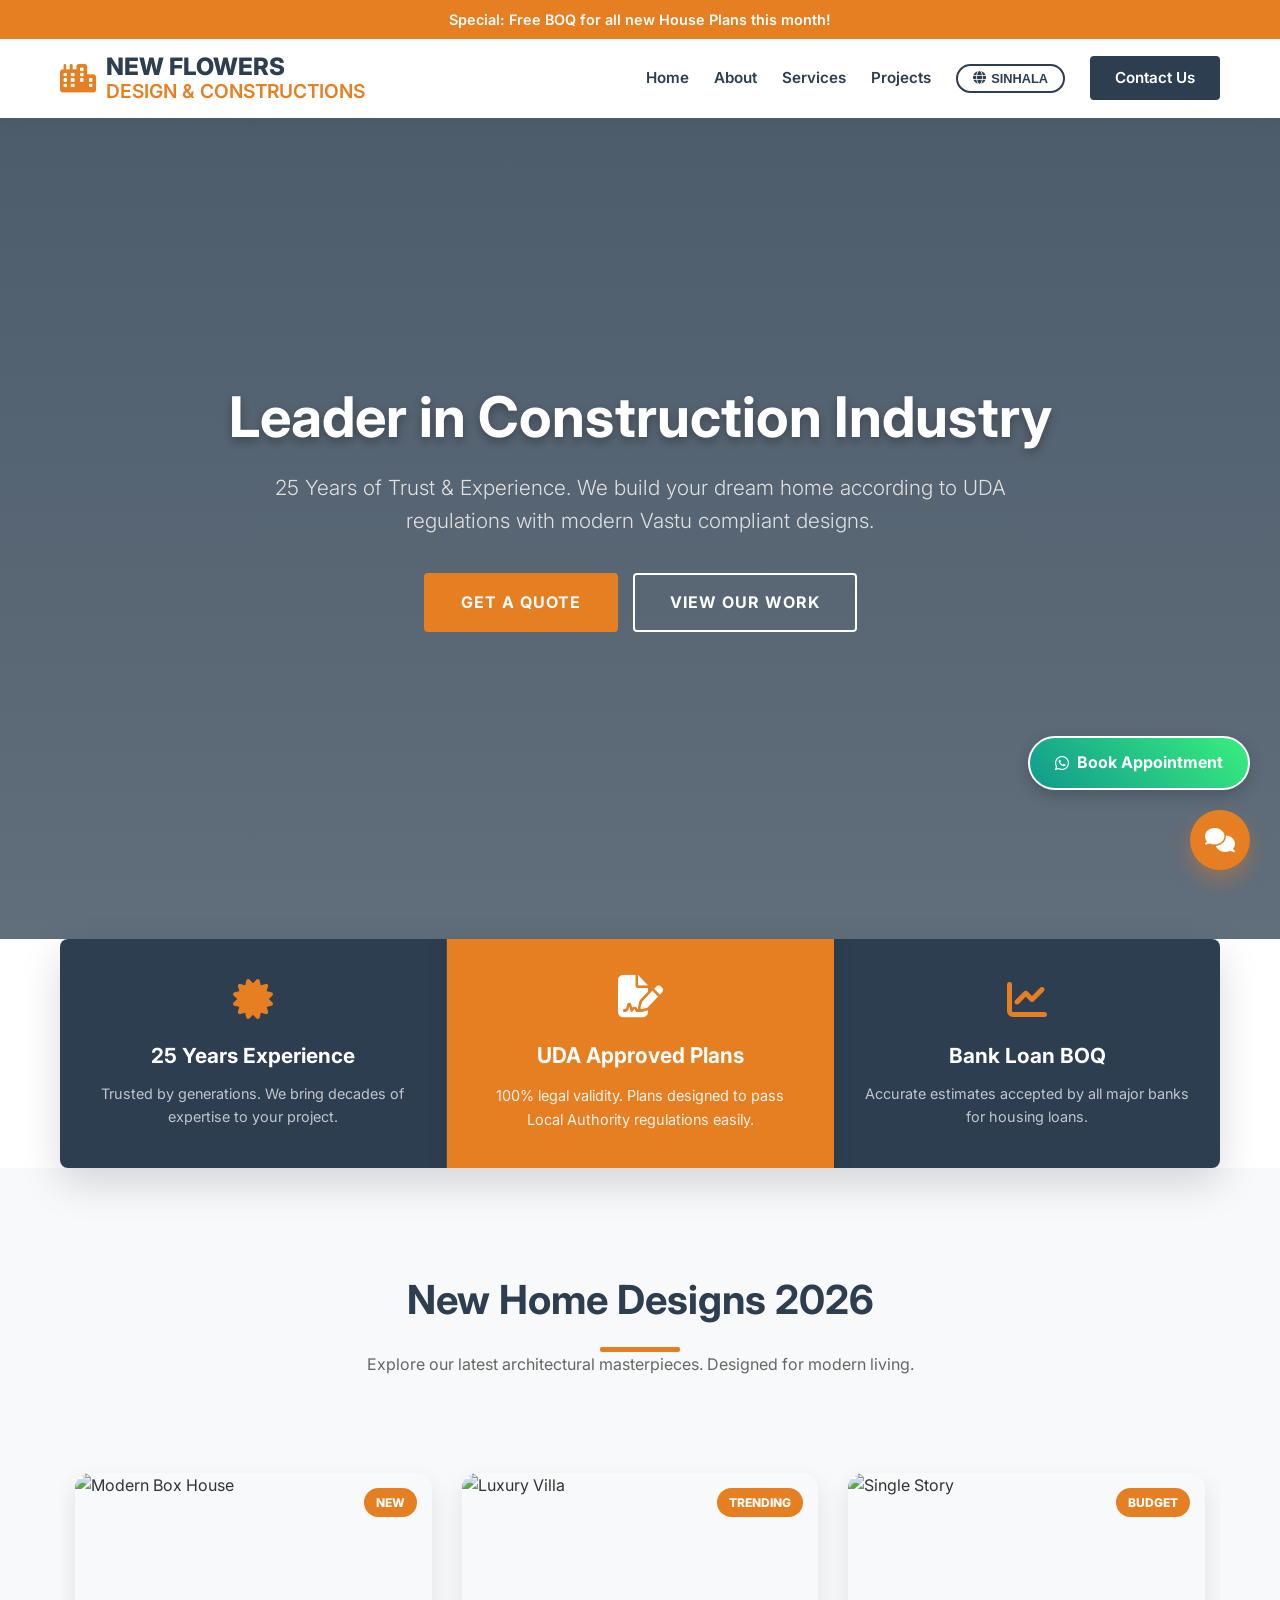
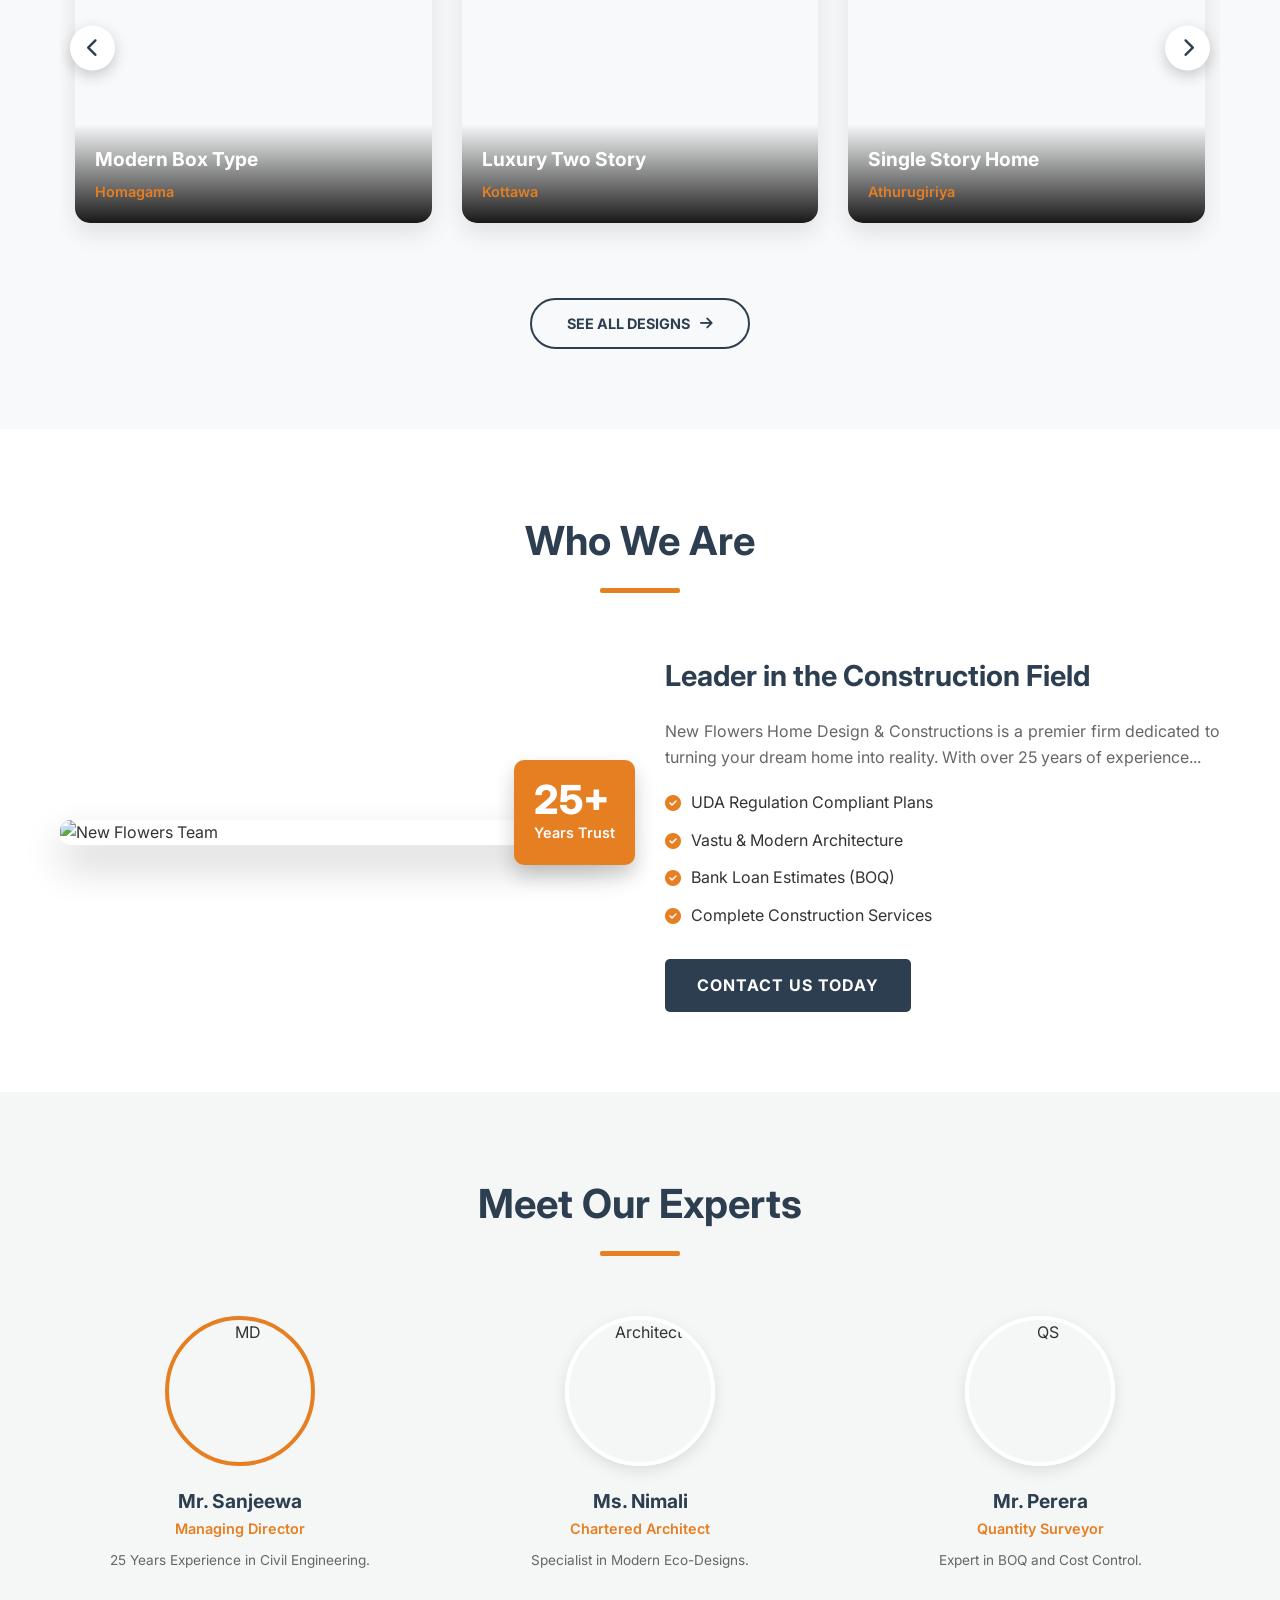
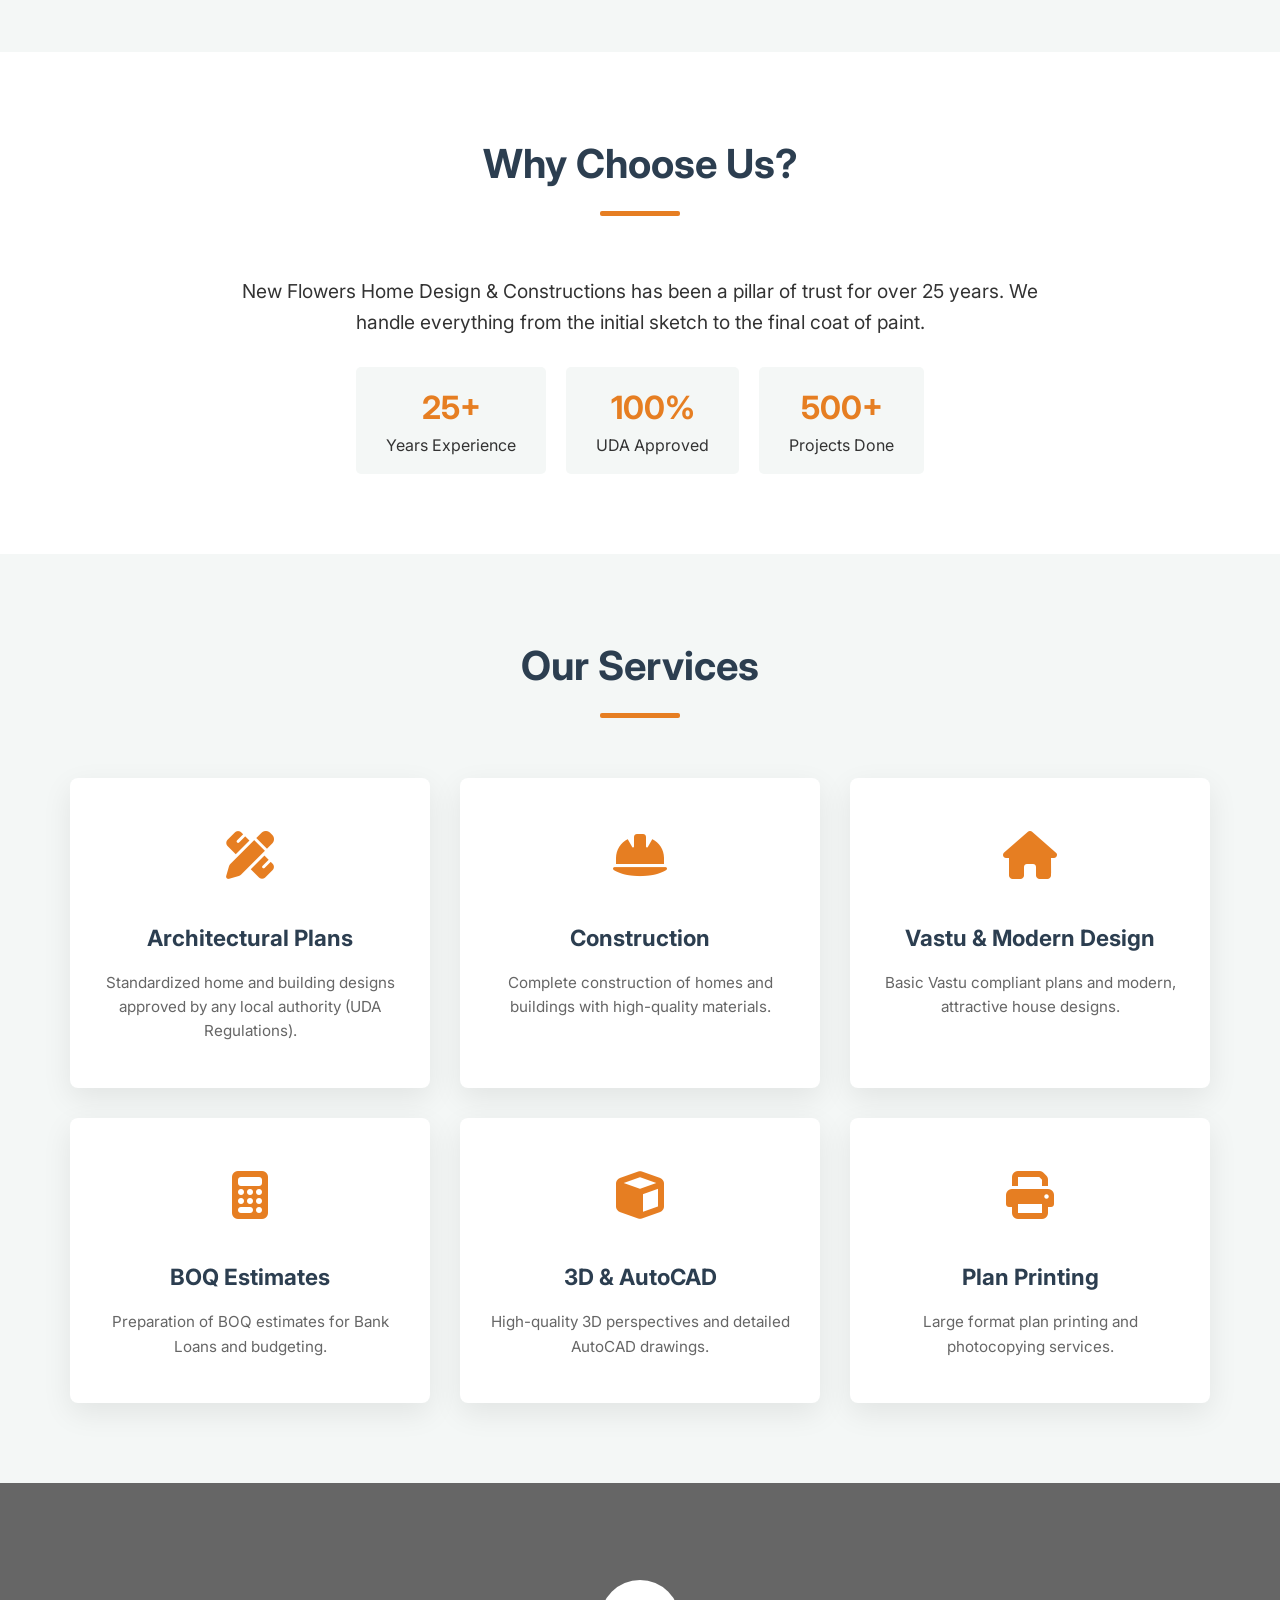
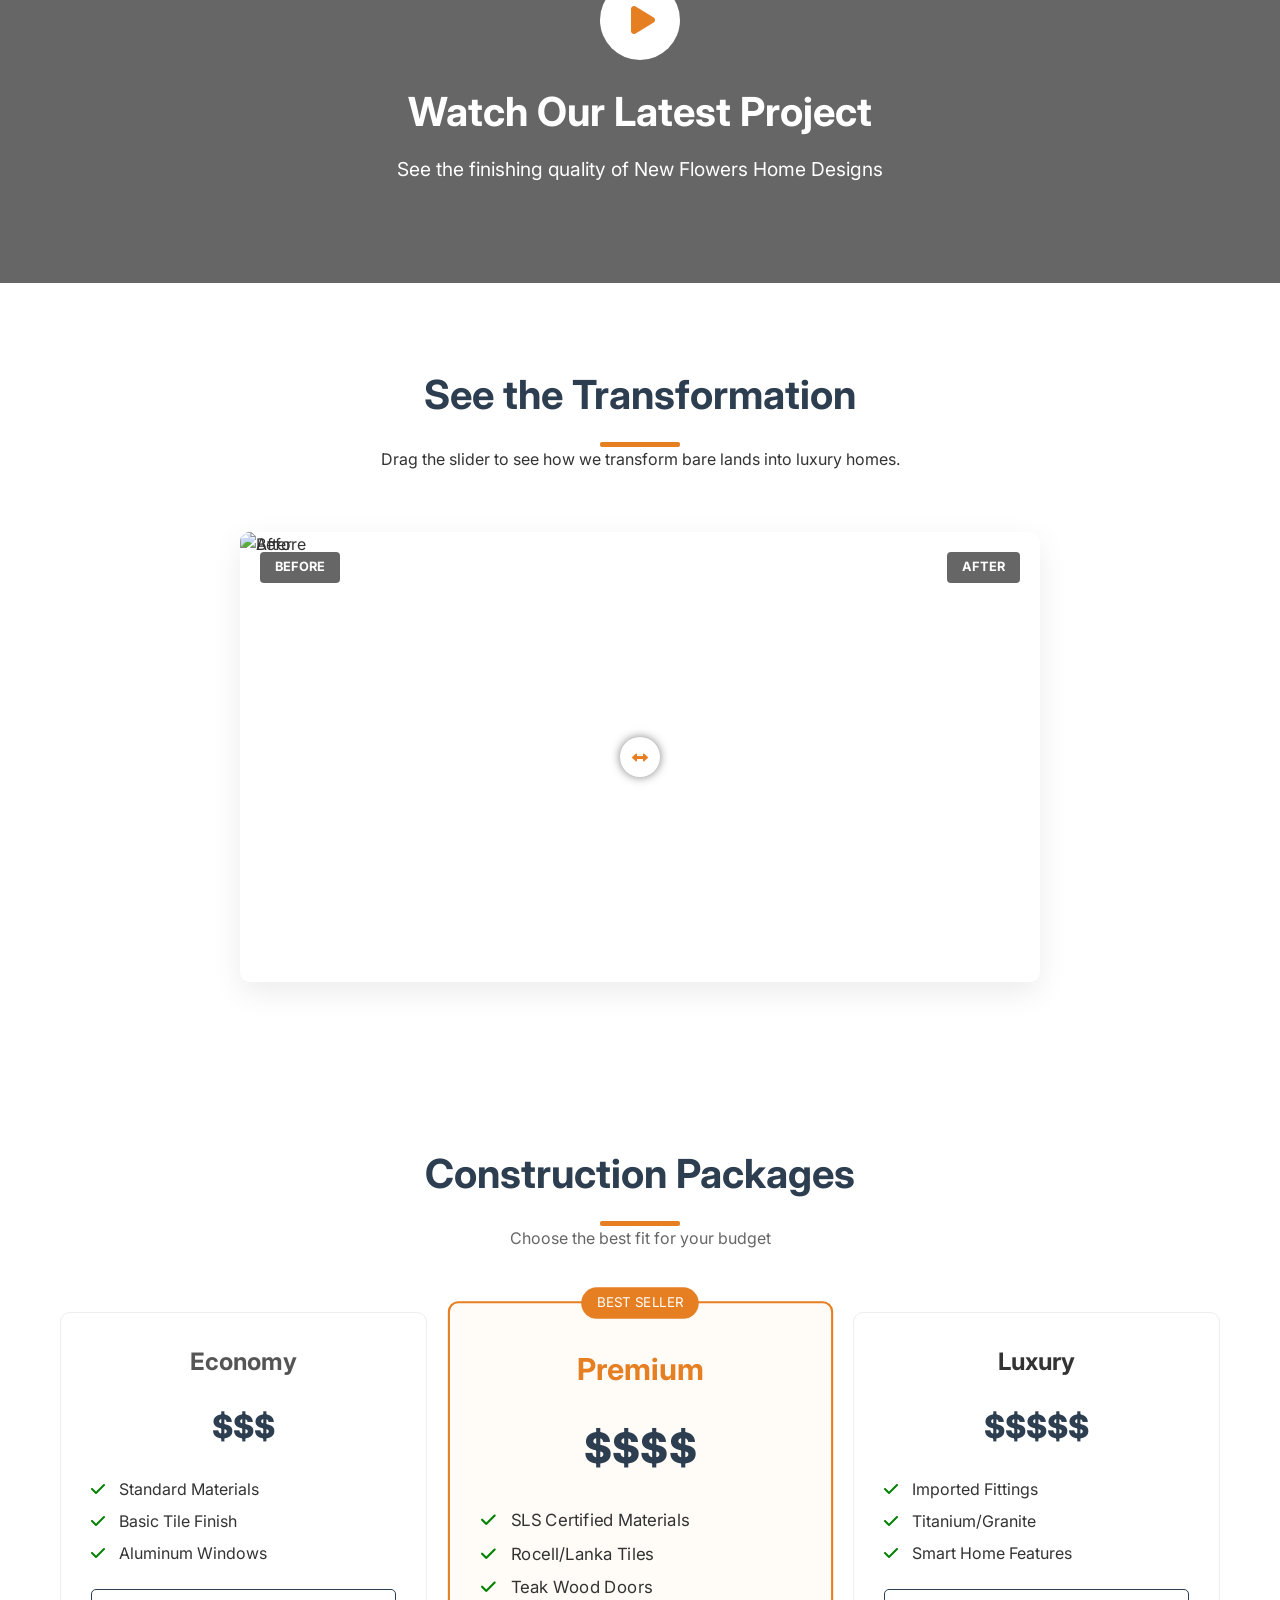
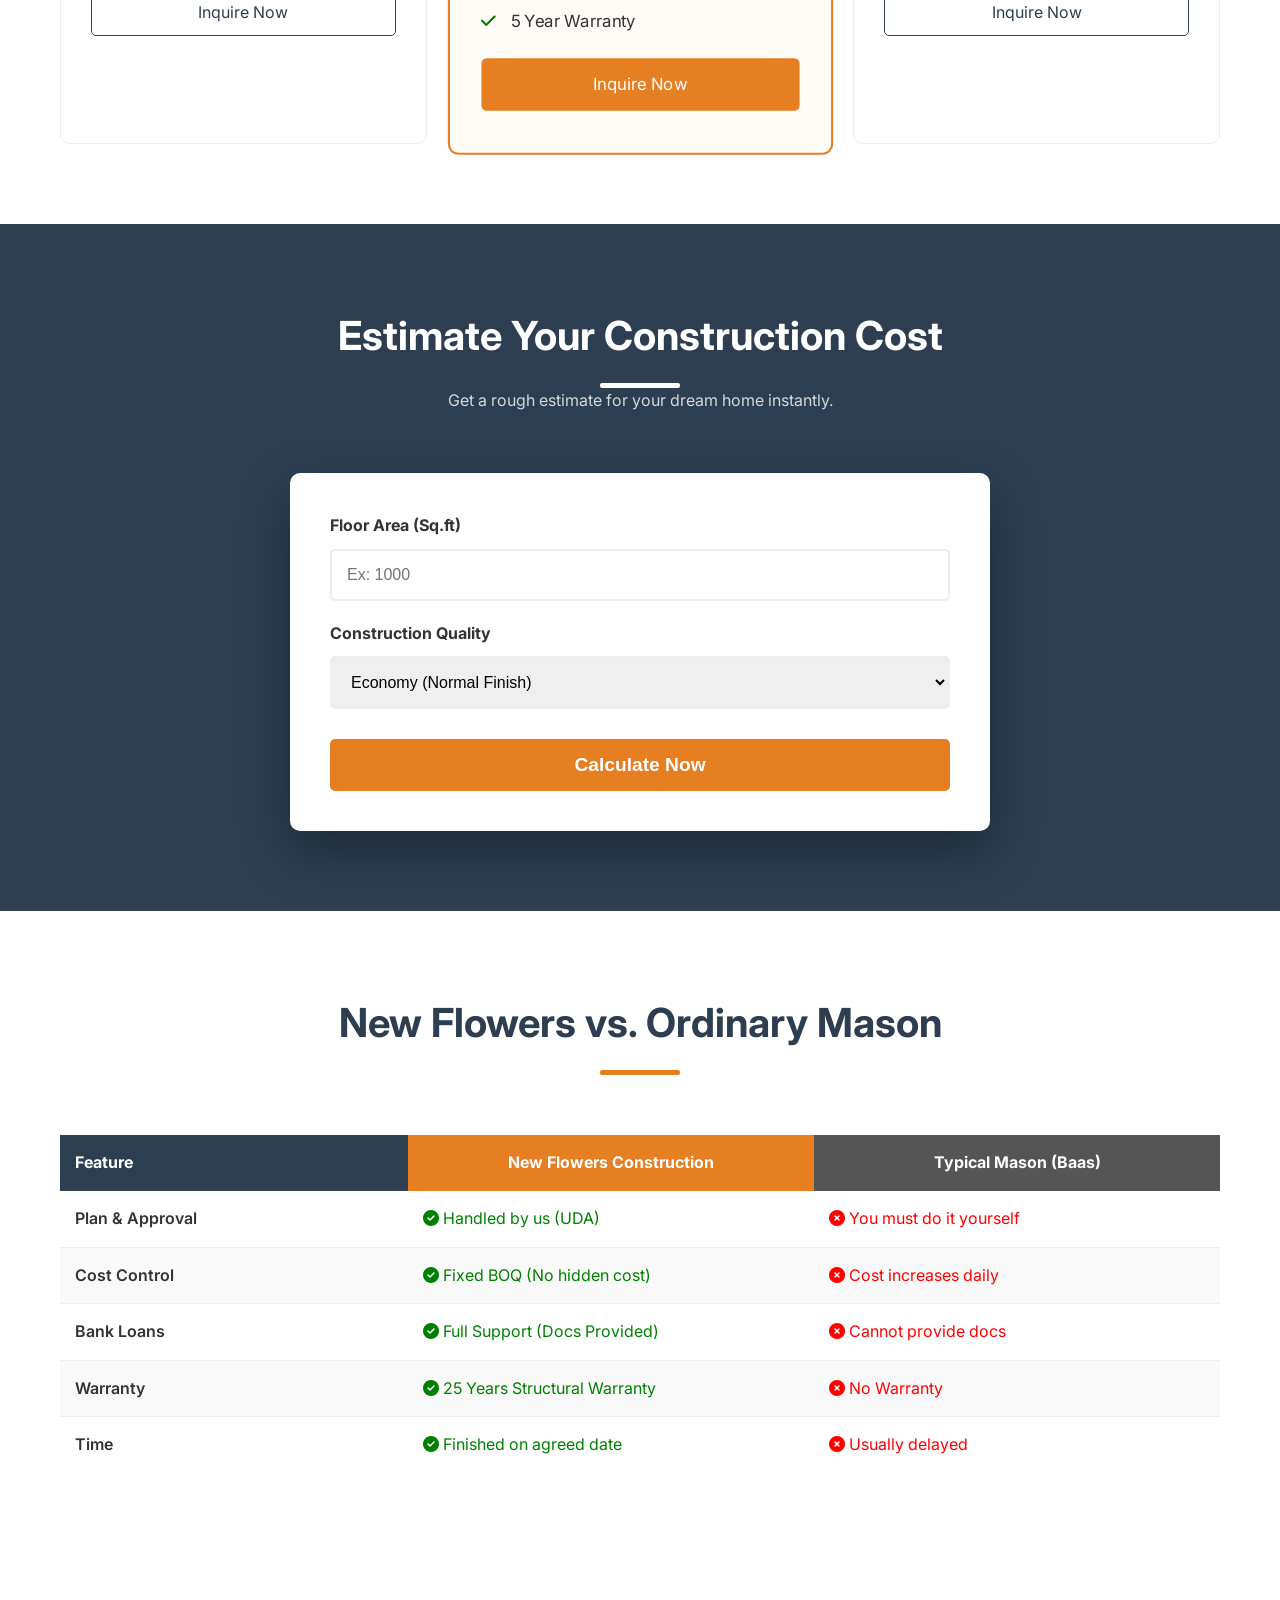
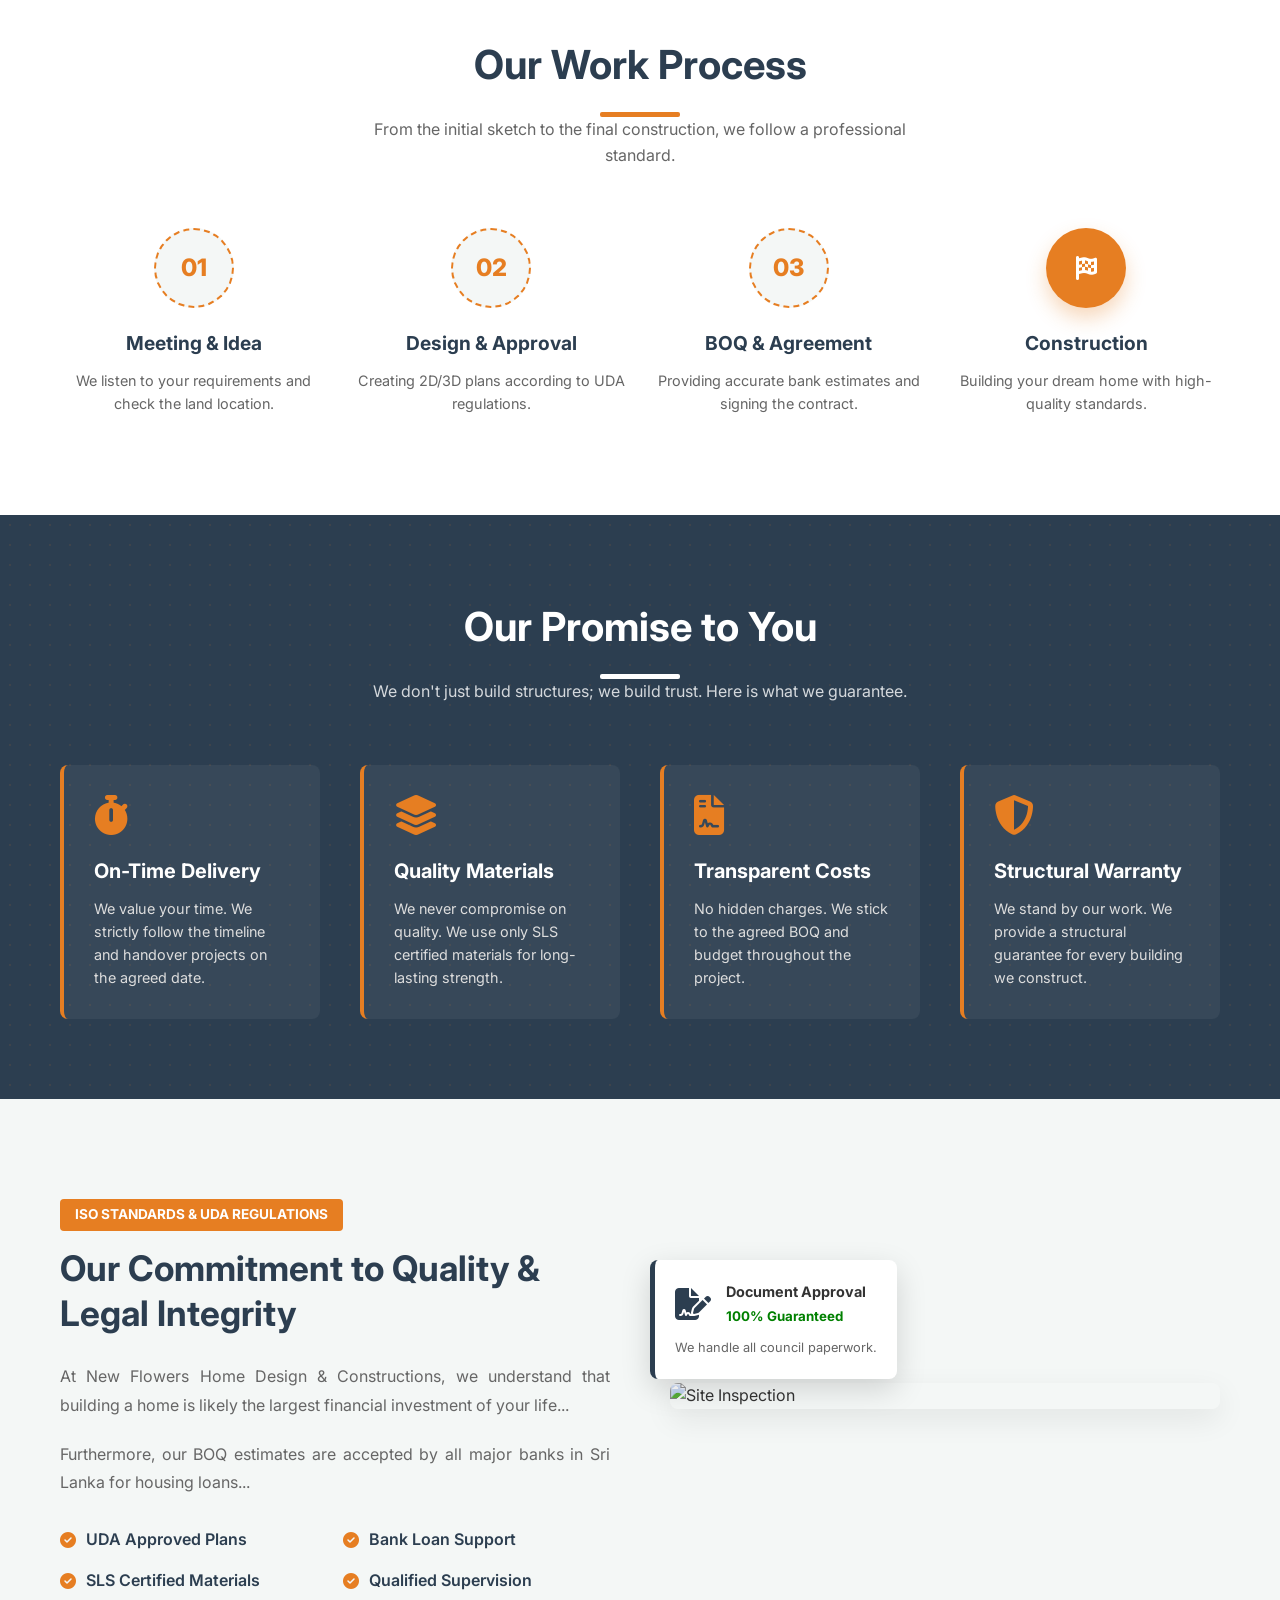
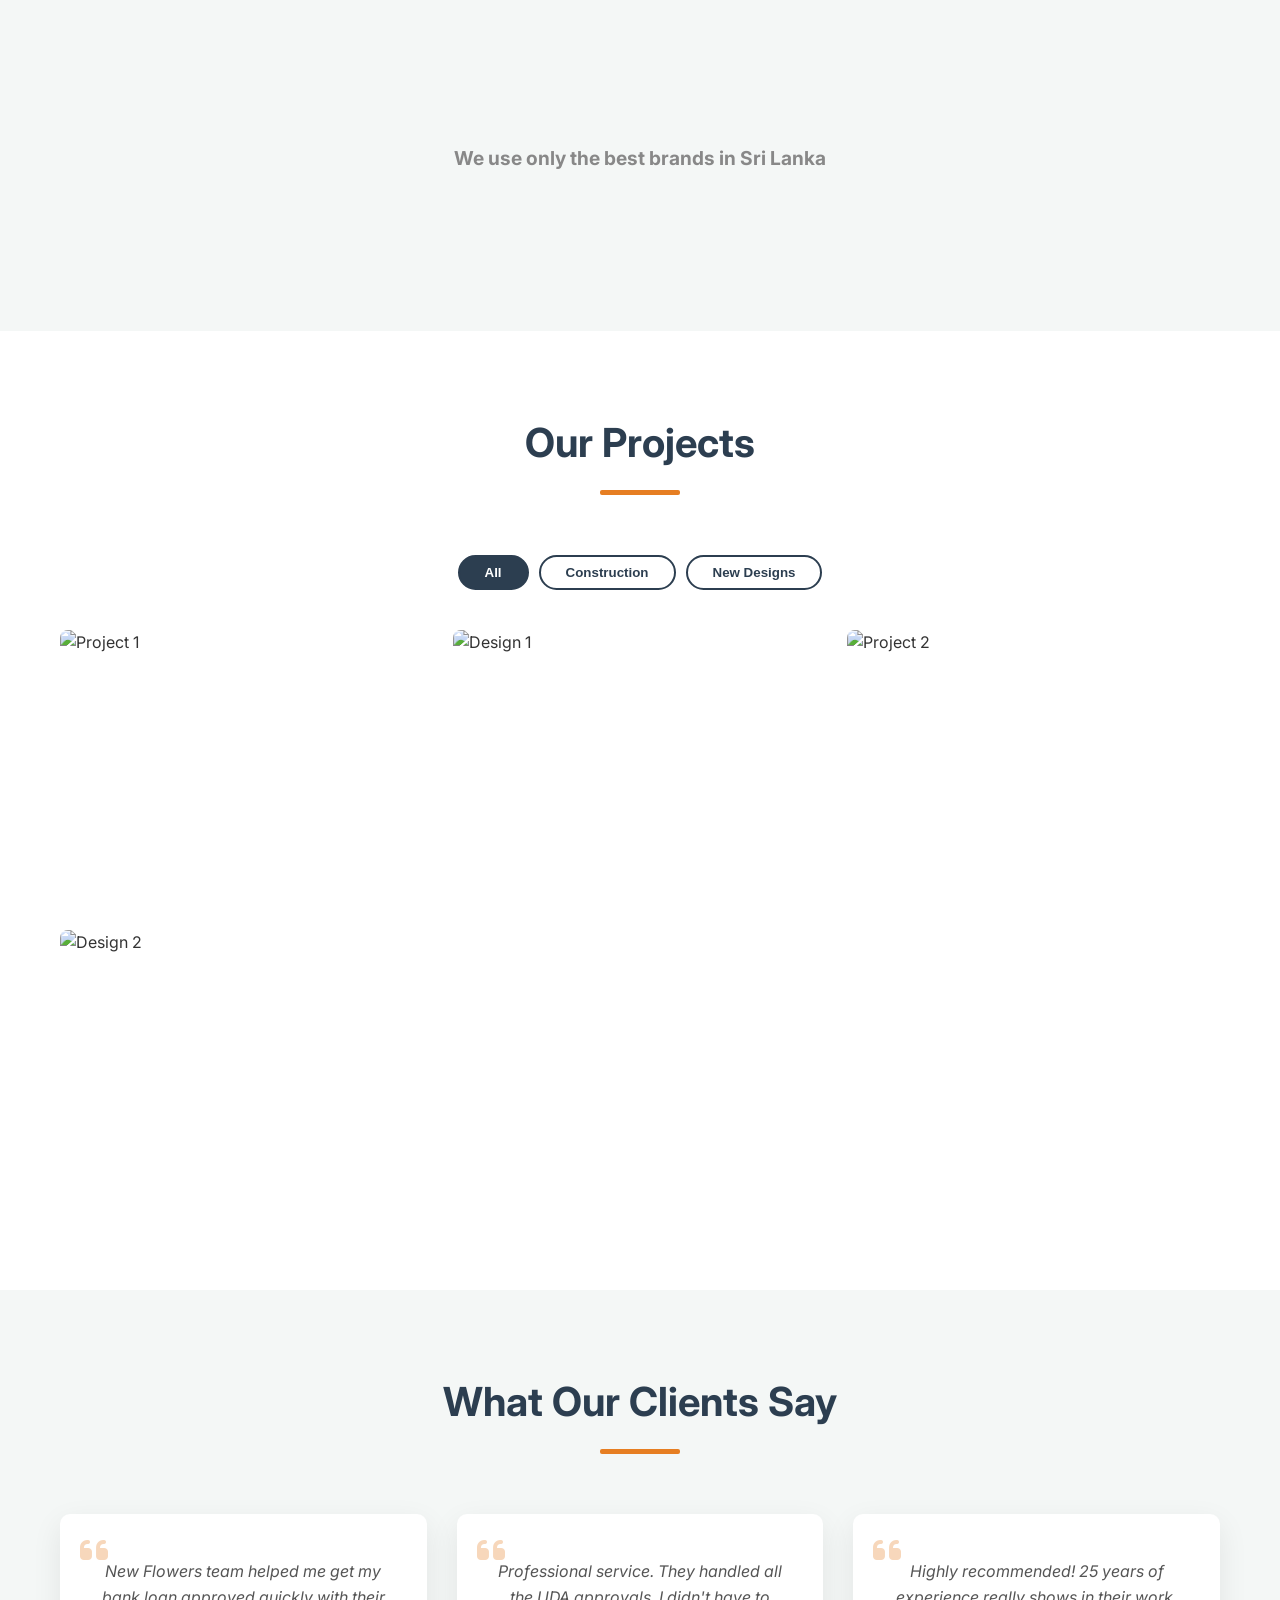
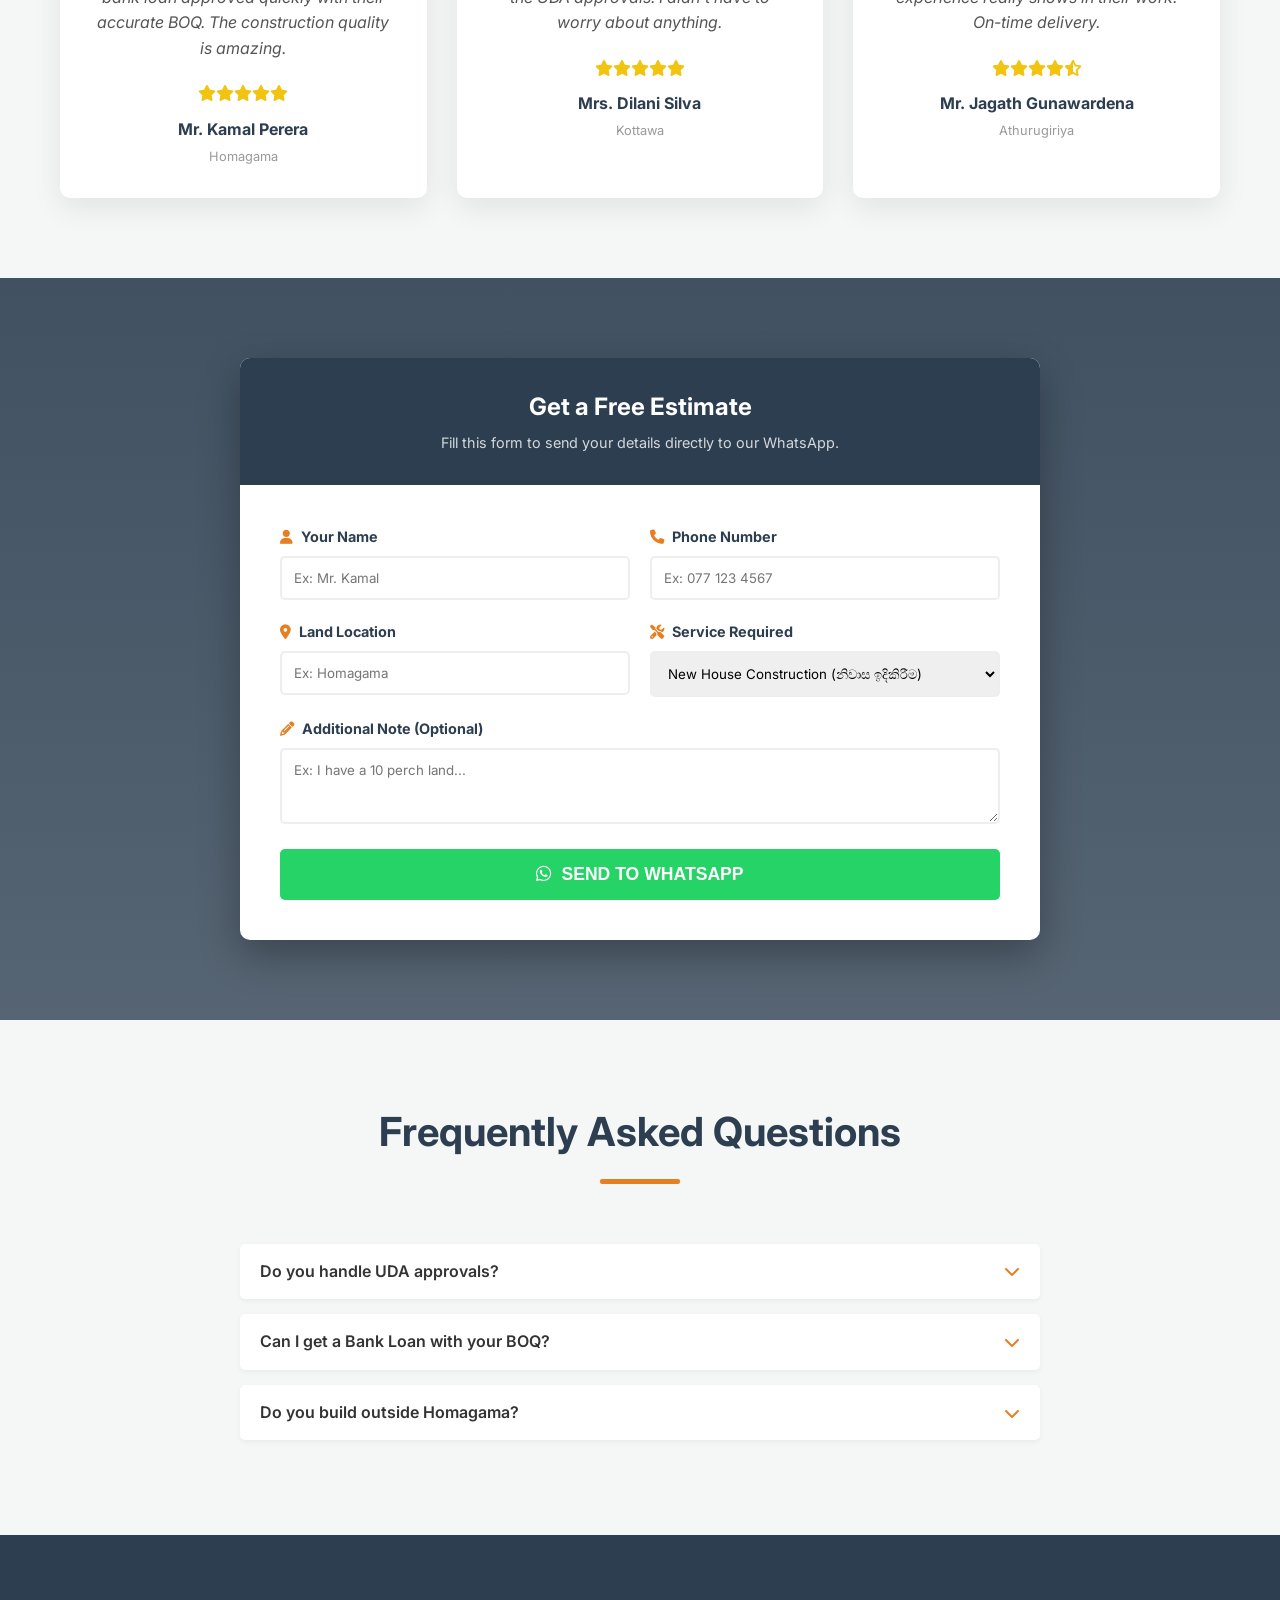
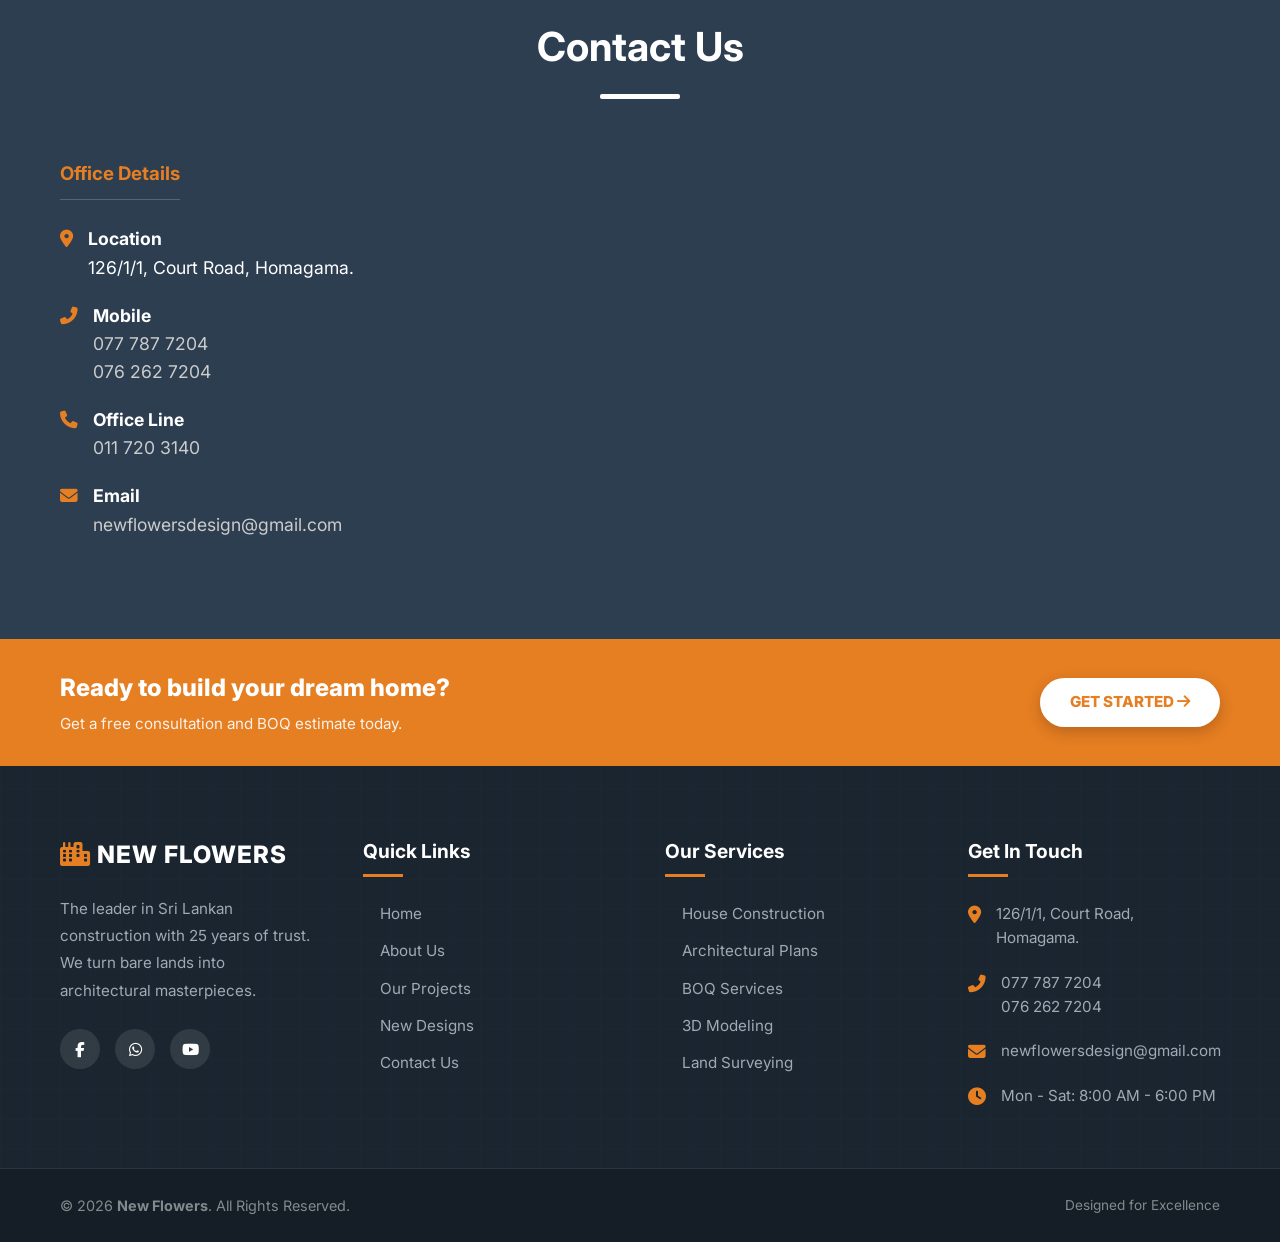
==== commit 5d31c570: "Update index.html" ====
--- a/index.html
+++ b/index.html
@@ -228,11 +228,119 @@
         
         .map-wrapper { height: 100%; min-height: 350px; border-radius: 8px; overflow: hidden; }
 
-        /* --- FOOTER --- */
-        footer { background: var(--primary-dark); color: #888; padding: 60px 0 20px; }
-        .footer-logo { color: white; font-size: 1.5rem; font-weight: 800; margin-bottom: 20px; }
-        .footer-logo span { color: var(--accent-color); }
-        .footer-bottom { border-top: 1px solid rgba(255,255,255,0.05); margin-top: 40px; padding-top: 20px; text-align: center; font-size: 0.9rem; }
+       /* --- FOOTER SPECIFIC STYLES --- */
+    
+    .footer-title {
+        color: white;
+        font-size: 1.2rem;
+        font-weight: 700;
+        margin-bottom: 25px;
+        position: relative;
+        padding-bottom: 10px;
+    }
+    
+    .footer-title::after {
+        content: '';
+        position: absolute;
+        bottom: 0;
+        left: 0;
+        width: 40px;
+        height: 3px;
+        background: var(--accent-color);
+    }
+
+    /* Footer Links */
+    .footer-links { list-style: none; padding: 0; }
+    .footer-links li { margin-bottom: 12px; }
+    
+    .footer-links a {
+        color: #a0aab5;
+        transition: 0.3s;
+        display: inline-flex;
+        align-items: center;
+    }
+    
+    .footer-links a::before {
+        content: '\f105'; /* FontAwesome Chevron */
+        font-family: 'Font Awesome 5 Free';
+        font-weight: 900;
+        margin-right: 8px;
+        color: var(--accent-color);
+        opacity: 0;
+        transform: translateX(-10px);
+        transition: 0.3s;
+    }
+    
+    .footer-links a:hover {
+        color: white;
+        padding-left: 5px;
+    }
+    
+    .footer-links a:hover::before {
+        opacity: 1;
+        transform: translateX(0);
+    }
+
+    /* Contact List */
+    .contact-list li {
+        display: flex;
+        gap: 15px;
+        margin-bottom: 20px;
+        color: #a0aab5;
+        align-items: flex-start;
+    }
+    
+    .contact-list i {
+        color: var(--accent-color);
+        font-size: 1.1rem;
+        margin-top: 4px;
+    }
+
+    .contact-list a { color: #a0aab5; transition: 0.3s; }
+    .contact-list a:hover { color: white; }
+
+    /* Social Buttons */
+    .social-btn {
+        width: 40px; height: 40px;
+        background: rgba(255,255,255,0.1);
+        display: flex; align-items: center; justify-content: center;
+        border-radius: 50%;
+        color: white;
+        transition: 0.3s;
+    }
+    
+    .social-btn:hover {
+        background: var(--accent-color);
+        transform: translateY(-3px);
+    }
+    
+    .facebook:hover { background: #3b5998; }
+    .whatsapp:hover { background: #25D366; }
+    .youtube:hover { background: #FF0000; }
+
+    /* Back To Top Button */
+    #backToTop {
+        display: none;
+        position: fixed;
+        bottom: 30px;
+        left: 30px; /* Left side to avoid Chat Widget/Book Btn */
+        z-index: 99;
+        font-size: 1.2rem;
+        border: none;
+        outline: none;
+        background-color: var(--primary-color);
+        color: white;
+        cursor: pointer;
+        padding: 12px 15px;
+        border-radius: 5px;
+        box-shadow: 0 4px 10px rgba(0,0,0,0.3);
+        transition: 0.3s;
+    }
+
+    #backToTop:hover {
+        background-color: var(--accent-color);
+        transform: translateY(-3px);
+    }
 
         /* --- WIDGETS --- */
         .chat-widget { position: fixed; bottom: 30px; right: 30px; z-index: 2000; }
@@ -468,6 +576,93 @@
     .design-image { height: 300px; }
     .slider-btn { display: none; } /* Hide arrows on small mobile, use swipe */
 }
+
+/* --- WHATSAPP FORM STYLES --- */
+    .form-wrapper {
+        background: white;
+        max-width: 800px;
+        margin: 0 auto;
+        border-radius: 10px;
+        overflow: hidden;
+        box-shadow: 0 15px 40px rgba(0,0,0,0.3);
+    }
+
+    .form-header {
+        background: var(--primary-color);
+        color: white;
+        padding: 30px;
+        text-align: center;
+    }
+
+    .form-header h2 { margin-bottom: 5px; color: white; }
+    .form-header p { opacity: 0.8; font-size: 0.9rem; }
+
+    form { padding: 40px; }
+
+    .form-grid {
+        display: grid;
+        grid-template-columns: 1fr 1fr;
+        gap: 20px;
+    }
+
+    .input-group { display: flex; flex-direction: column; }
+    .input-group.full-width { grid-column: 1 / -1; }
+
+    .input-group label {
+        font-weight: 700;
+        margin-bottom: 8px;
+        color: var(--primary-color);
+        font-size: 0.9rem;
+    }
+    
+    .input-group label i { color: var(--accent-color); margin-right: 5px; }
+
+    .input-group input, 
+    .input-group select, 
+    .input-group textarea {
+        padding: 12px;
+        border: 2px solid #eee;
+        border-radius: 5px;
+        font-family: inherit;
+        transition: 0.3s;
+    }
+
+    .input-group input:focus, 
+    .input-group select:focus, 
+    .input-group textarea:focus {
+        border-color: var(--accent-color);
+        outline: none;
+    }
+
+    .wa-submit-btn {
+        background: #25D366;
+        color: white;
+        border: none;
+        width: 100%;
+        padding: 15px;
+        font-size: 1.1rem;
+        font-weight: 800;
+        border-radius: 5px;
+        margin-top: 25px;
+        cursor: pointer;
+        display: flex;
+        align-items: center;
+        justify-content: center;
+        gap: 10px;
+        transition: 0.3s;
+        text-transform: uppercase;
+    }
+
+    .wa-submit-btn:hover {
+        background: #128C7E;
+        transform: translateY(-2px);
+        box-shadow: 0 5px 15px rgba(37, 211, 102, 0.4);
+    }
+
+    @media (max-width: 768px) {
+        .form-grid { grid-template-columns: 1fr; }
+        form { padding: 25px; }
+    }
     </style>
 </head>
 <body>
@@ -735,6 +930,50 @@
         </div>
     </section>
 	
+	<!-- TEAM SECTION -->
+    <section id="team" style="background-color: var(--light-bg);">
+        <div class="container">
+            <div class="section-header" data-aos="fade-up">
+                <h2 data-en="Meet Our Experts" data-si="අපගේ කාර්ය මණ්ඩලය">Meet Our Experts</h2>
+                <div class="line"></div>
+            </div>
+
+            <div class="team-grid" style="display: grid; grid-template-columns: repeat(auto-fit, minmax(250px, 1fr)); gap: 40px; text-align: center;">
+                
+                <!-- Member 1 -->
+                <div class="team-card" data-aos="fade-up" data-aos-delay="0">
+                    <div class="img-box" style="width: 150px; height: 150px; margin: 0 auto 20px; overflow: hidden; border-radius: 50%; border: 4px solid var(--accent-color);">
+                        <img src="https://images.unsplash.com/photo-1560250097-0b93528c311a?ixlib=rb-1.2.1&auto=format&fit=crop&w=400&q=80" alt="MD" style="width: 100%; height: 100%; object-fit: cover;">
+                    </div>
+                    <h3 style="color: var(--primary-color); font-size: 1.2rem;">Mr. Sanjeewa</h3>
+                    <p style="color: var(--accent-color); font-weight: 600; font-size: 0.9rem;">Managing Director</p>
+                    <p style="color: #666; font-size: 0.85rem; margin-top: 10px;">25 Years Experience in Civil Engineering.</p>
+                </div>
+
+                <!-- Member 2 -->
+                <div class="team-card" data-aos="fade-up" data-aos-delay="100">
+                    <div class="img-box" style="width: 150px; height: 150px; margin: 0 auto 20px; overflow: hidden; border-radius: 50%; border: 4px solid white; box-shadow: 0 5px 15px rgba(0,0,0,0.1);">
+                        <img src="https://images.unsplash.com/photo-1573496359142-b8d87734a5a2?ixlib=rb-1.2.1&auto=format&fit=crop&w=400&q=80" alt="Architect" style="width: 100%; height: 100%; object-fit: cover;">
+                    </div>
+                    <h3 style="color: var(--primary-color); font-size: 1.2rem;">Ms. Nimali</h3>
+                    <p style="color: var(--accent-color); font-weight: 600; font-size: 0.9rem;">Chartered Architect</p>
+                    <p style="color: #666; font-size: 0.85rem; margin-top: 10px;">Specialist in Modern Eco-Designs.</p>
+                </div>
+
+                <!-- Member 3 -->
+                <div class="team-card" data-aos="fade-up" data-aos-delay="200">
+                    <div class="img-box" style="width: 150px; height: 150px; margin: 0 auto 20px; overflow: hidden; border-radius: 50%; border: 4px solid white; box-shadow: 0 5px 15px rgba(0,0,0,0.1);">
+                        <img src="https://images.unsplash.com/photo-1542909168-82c3e7fdca5c?ixlib=rb-1.2.1&auto=format&fit=crop&w=400&q=80" alt="QS" style="width: 100%; height: 100%; object-fit: cover;">
+                    </div>
+                    <h3 style="color: var(--primary-color); font-size: 1.2rem;">Mr. Perera</h3>
+                    <p style="color: var(--accent-color); font-weight: 600; font-size: 0.9rem;">Quantity Surveyor</p>
+                    <p style="color: #666; font-size: 0.85rem; margin-top: 10px;">Expert in BOQ and Cost Control.</p>
+                </div>
+
+            </div>
+        </div>
+    </section>
+	
     <!-- Why Choose Us? SECTION -->
     <section id="Choose">
         <div class="container">
@@ -837,6 +1076,101 @@
             </div>
         </div>
     </section>
+	
+	<!-- VIDEO TOUR SECTION -->
+    <section id="video-tour" style="position: relative; height: 400px; display: flex; align-items: center; justify-content: center; background: url('https://images.unsplash.com/photo-1600585154340-be6161a56a0c?ixlib=rb-1.2.1&auto=format&fit=crop&w=1920&q=80') no-repeat center center/cover; background-attachment: fixed;">
+        
+        <!-- Dark Overlay -->
+        <div style="position: absolute; top: 0; left: 0; width: 100%; height: 100%; background: rgba(0,0,0,0.6);"></div>
+
+        <div class="container" style="position: relative; z-index: 2; text-align: center; color: white;">
+            <div class="play-btn" data-aos="zoom-in" style="width: 80px; height: 80px; background: white; color: var(--accent-color); border-radius: 50%; display: flex; align-items: center; justify-content: center; font-size: 2rem; margin: 0 auto 20px; cursor: pointer; animation: pulse 2s infinite;">
+                <i class="fas fa-play" style="margin-left: 5px;"></i>
+            </div>
+            <h2 style="font-size: 2.5rem; margin-bottom: 10px;" data-en="Watch Our Latest Project" data-si="අපගේ නවතම ව්‍යාපෘතිය නරඹන්න">Watch Our Latest Project</h2>
+            <p style="font-size: 1.2rem;" data-en="See the finishing quality of New Flowers Home Designs" data-si="නිව් ෆ්ලවර්ස් නිවාස වල උසස් නිමාව දෑසින් දැකගන්න">See the finishing quality of New Flowers Home Designs</p>
+        </div>
+
+        <style>
+            @keyframes pulse {
+                0% { box-shadow: 0 0 0 0 rgba(255, 255, 255, 0.7); }
+                70% { box-shadow: 0 0 0 20px rgba(255, 255, 255, 0); }
+                100% { box-shadow: 0 0 0 0 rgba(255, 255, 255, 0); }
+            }
+        </style>
+    </section>
+	
+	<!-- BEFORE & AFTER SECTION -->
+    <section id="transformation" style="background: white; padding-bottom: 80px;">
+        <div class="container">
+            <div class="section-header" data-aos="fade-up">
+                <h2 data-en="See the Transformation" data-si="වෙනස වටහාගන්න">See the Transformation</h2>
+                <div class="line"></div>
+                <p data-en="Drag the slider to see how we transform bare lands into luxury homes." 
+                   data-si="හිස් ඉඩමක් සුඛෝපභෝගී නිවසක් බවට පත් කරන ආකාරය බලන්න.">
+                   Drag the slider to see how we transform bare lands into luxury homes.
+                </p>
+            </div>
+
+            <div class="comparison-container" data-aos="zoom-in">
+                <div class="img-comp-container">
+                    <div class="img-comp-img img-after">
+                        <img src="https://images.unsplash.com/photo-1600596542815-e328700336f4?ixlib=rb-1.2.1&auto=format&fit=crop&w=800&q=80" alt="After">
+                        <span class="label-badge after-badge" data-en="AFTER (නිමාව)" data-si="පසු (නිමාව)">AFTER</span>
+                    </div>
+                    <div class="img-comp-img img-before">
+                        <img src="https://images.unsplash.com/photo-1599708153386-5d28b1933e4e?ixlib=rb-1.2.1&auto=format&fit=crop&w=800&q=80" alt="Before">
+                        <span class="label-badge before-badge" data-en="BEFORE (ඉඩම)" data-si="පෙර (ඉඩම)">BEFORE</span>
+                    </div>
+                    <!-- The Slider Handle -->
+                    <div class="slider-handle">
+                        <i class="fas fa-arrows-alt-h"></i>
+                    </div>
+                    <input type="range" min="0" max="100" value="50" class="slider-range" oninput="slideCompare(this.value)">
+                </div>
+            </div>
+        </div>
+    </section>
+
+    <style>
+        .comparison-container {
+            max-width: 800px; margin: 0 auto; position: relative;
+            border-radius: 10px; overflow: hidden; box-shadow: var(--shadow);
+        }
+        .img-comp-container { position: relative; height: 450px; overflow: hidden; }
+        .img-comp-img { position: absolute; top: 0; left: 0; width: 100%; height: 100%; overflow: hidden; }
+        .img-comp-img img { width: 100%; height: 100%; object-fit: cover; }
+        
+        .img-before { width: 50%; border-right: 3px solid white; z-index: 2; transition: width 0s; }
+        
+        .label-badge {
+            position: absolute; top: 20px; padding: 5px 15px;
+            background: rgba(0,0,0,0.6); color: white; font-weight: bold; font-size: 0.8rem;
+            border-radius: 4px; z-index: 3;
+        }
+        .before-badge { left: 20px; }
+        .after-badge { right: 20px; }
+
+        .slider-range {
+            position: absolute; top: 50%; left: -25px; width: calc(100% + 50px); height: 50px;
+            z-index: 10; opacity: 0; cursor: ew-resize;
+        }
+        
+        .slider-handle {
+            position: absolute; top: 50%; left: 50%; transform: translate(-50%, -50%);
+            width: 40px; height: 40px; background: white; border-radius: 50%;
+            display: flex; align-items: center; justify-content: center;
+            box-shadow: 0 0 10px rgba(0,0,0,0.5); z-index: 5; pointer-events: none;
+            color: var(--accent-color);
+        }
+    </style>
+
+    <script>
+        function slideCompare(val) {
+            document.querySelector('.img-before').style.width = val + "%";
+            document.querySelector('.slider-handle').style.left = val + "%";
+        }
+    </script>
 	
 	<!-- PRICING PACKAGES -->
     <section id="pricing" style="background-color: white;">
@@ -887,6 +1221,98 @@
                     <a href="#contact" class="btn-outline" style="border: 1px solid var(--primary-color); color: var(--primary-color); padding: 10px 20px; border-radius: 5px; display:block;">Inquire Now</a>
                 </div>
 
+            </div>
+        </div>
+    </section>
+	
+	<!-- COST CALCULATOR SECTION -->
+    <section id="calculator" style="background: var(--primary-color); color: white; padding: 80px 0;">
+        <div class="container">
+            <div class="section-header" data-aos="fade-up">
+                <h2 style="color: white;" data-en="Estimate Your Construction Cost" data-si="ඔබේ ඉදිකිරීම් වියදම ගණනය කරන්න">Estimate Your Construction Cost</h2>
+                <div class="line" style="background: white;"></div>
+                <p style="color: rgba(255,255,255,0.8);" data-en="Get a rough estimate for your dream home instantly." data-si="ඔබේ සිහින නිවසේ දළ ඇස්තමේන්තුවක් දැන්ම ලබාගන්න.">Get a rough estimate for your dream home instantly.</p>
+            </div>
+
+            <div class="calc-box" data-aos="zoom-in" style="background: white; color: #333; max-width: 700px; margin: 0 auto; padding: 40px; border-radius: 10px; box-shadow: 0 20px 50px rgba(0,0,0,0.3);">
+                
+                <!-- Input: Area -->
+                <div style="margin-bottom: 20px;">
+                    <label style="font-weight: 700; display: block; margin-bottom: 10px;" data-en="Floor Area (Sq.ft)" data-si="වපසරිය (වර්ග අඩි)">Floor Area (Sq.ft)</label>
+                    <input type="number" id="calc-area" placeholder="Ex: 1000" style="width: 100%; padding: 15px; border: 2px solid #eee; border-radius: 5px; font-size: 1rem;">
+                </div>
+
+                <!-- Input: Type -->
+                <div style="margin-bottom: 30px;">
+                    <label style="font-weight: 700; display: block; margin-bottom: 10px;" data-en="Construction Quality" data-si="ඉදිකිරීම් වර්ගය">Construction Quality</label>
+                    <select id="calc-type" style="width: 100%; padding: 15px; border: 2px solid #eee; border-radius: 5px; font-size: 1rem;">
+                        <option value="12500">Economy (Normal Finish)</option>
+                        <option value="16500">Standard (Tiled/Modern)</option>
+                        <option value="22000">Luxury (High-end Finish)</option>
+                    </select>
+                </div>
+
+                <!-- Calculate Button -->
+                <button onclick="calculateCost()" style="width: 100%; background: var(--accent-color); color: white; padding: 15px; border: none; font-size: 1.2rem; font-weight: 800; border-radius: 5px; cursor: pointer; transition: 0.3s;">
+                    <span data-en="Calculate Now" data-si="ගණනය කරන්න">Calculate Now</span>
+                </button>
+
+                <!-- Result Display -->
+                <div id="calc-result" style="display: none; margin-top: 30px; text-align: center; border-top: 1px dashed #ccc; padding-top: 20px;">
+                    <p style="font-size: 0.9rem; color: #666;" data-en="Estimated Cost:" data-si="ඇස්තමේන්තුගත මුදල:">Estimated Cost:</p>
+                    <h3 style="font-size: 2.5rem; color: var(--primary-color); margin: 10px 0;">LKR <span id="total-cost">0</span></h3>
+                    <p style="font-size: 0.8rem; color: red;">*This is a rough estimate. Contact us for an accurate BOQ.</p>
+                </div>
+
+            </div>
+        </div>
+    </section>
+
+	<!-- COMPARISON SECTION -->
+    <section id="comparison" style="background: white;">
+        <div class="container">
+            <div class="section-header" data-aos="fade-up">
+                <h2 data-en="New Flowers vs. Ordinary Mason" data-si="අපේ සේවාව සහ සාමාන්‍ය පෙදරේරු සේවාව">New Flowers vs. Ordinary Mason</h2>
+                <div class="line"></div>
+            </div>
+
+            <div class="comparison-table-wrapper" data-aos="zoom-in" style="overflow-x: auto;">
+                <table style="width: 100%; border-collapse: collapse; min-width: 600px;">
+                    <thead>
+                        <tr style="background: var(--primary-color); color: white;">
+                            <th style="padding: 15px; text-align: left;">Feature</th>
+                            <th style="padding: 15px; width: 35%; background: var(--accent-color);">New Flowers Construction</th>
+                            <th style="padding: 15px; width: 35%; background: #555;">Typical Mason (Baas)</th>
+                        </tr>
+                    </thead>
+                    <tbody>
+                        <tr style="border-bottom: 1px solid #eee;">
+                            <td style="padding: 15px; font-weight: 600;">Plan & Approval</td>
+                            <td style="padding: 15px; color: green;"><i class="fas fa-check-circle"></i> Handled by us (UDA)</td>
+                            <td style="padding: 15px; color: red;"><i class="fas fa-times-circle"></i> You must do it yourself</td>
+                        </tr>
+                        <tr style="border-bottom: 1px solid #eee; background: #f9f9f9;">
+                            <td style="padding: 15px; font-weight: 600;">Cost Control</td>
+                            <td style="padding: 15px; color: green;"><i class="fas fa-check-circle"></i> Fixed BOQ (No hidden cost)</td>
+                            <td style="padding: 15px; color: red;"><i class="fas fa-times-circle"></i> Cost increases daily</td>
+                        </tr>
+                        <tr style="border-bottom: 1px solid #eee;">
+                            <td style="padding: 15px; font-weight: 600;">Bank Loans</td>
+                            <td style="padding: 15px; color: green;"><i class="fas fa-check-circle"></i> Full Support (Docs Provided)</td>
+                            <td style="padding: 15px; color: red;"><i class="fas fa-times-circle"></i> Cannot provide docs</td>
+                        </tr>
+                        <tr style="border-bottom: 1px solid #eee; background: #f9f9f9;">
+                            <td style="padding: 15px; font-weight: 600;">Warranty</td>
+                            <td style="padding: 15px; color: green;"><i class="fas fa-check-circle"></i> 25 Years Structural Warranty</td>
+                            <td style="padding: 15px; color: red;"><i class="fas fa-times-circle"></i> No Warranty</td>
+                        </tr>
+                        <tr>
+                            <td style="padding: 15px; font-weight: 600;">Time</td>
+                            <td style="padding: 15px; color: green;"><i class="fas fa-check-circle"></i> Finished on agreed date</td>
+                            <td style="padding: 15px; color: red;"><i class="fas fa-times-circle"></i> Usually delayed</td>
+                        </tr>
+                    </tbody>
+                </table>
             </div>
         </div>
     </section>
@@ -1118,6 +1544,45 @@
             </div>
         </div>
     </section>
+	
+	<!-- PARTNERS SECTION -->
+    <section id="partners" style="background-color: var(--light-bg); padding-top: 50px; padding-bottom: 50px;">
+        <div class="container">
+            <h3 style="text-align: center; color: #888; margin-bottom: 30px; font-size: 1.2rem;" 
+                data-en="We use only the best brands in Sri Lanka" 
+                data-si="අපි භාවිතා කරන්නේ ලංකාවේ ඉහළම ප්‍රමිතියේ අමුද්‍රව්‍ය පමණි">
+                We use only the best brands in Sri Lanka
+            </h3>
+            
+            <div class="brand-grid" style="display: flex; justify-content: center; flex-wrap: wrap; gap: 40px; align-items: center; opacity: 0.7;">
+                <!-- Replace 'src' with actual logo URLs or use these placeholders with text -->
+                <div class="brand-item" data-aos="fade-up" data-aos-delay="0">
+                    <i class="fas fa-layer-group" style="font-size: 2rem;"></i> <span style="font-weight: 800; font-size: 1.5rem;">TOKYO <br>SUPER</span>
+                </div>
+                <div class="brand-item" data-aos="fade-up" data-aos-delay="100">
+                    <i class="fas fa-hammer" style="font-size: 2rem;"></i> <span style="font-weight: 800; font-size: 1.5rem;">MELWA</span>
+                </div>
+                <div class="brand-item" data-aos="fade-up" data-aos-delay="200">
+                    <i class="fas fa-border-all" style="font-size: 2rem;"></i> <span style="font-weight: 800; font-size: 1.5rem;">ROCELL</span>
+                </div>
+                <div class="brand-item" data-aos="fade-up" data-aos-delay="300">
+                    <i class="fas fa-lightbulb" style="font-size: 2rem;"></i> <span style="font-weight: 800; font-size: 1.5rem;">ORANGE</span>
+                </div>
+                <div class="brand-item" data-aos="fade-up" data-aos-delay="400">
+                    <i class="fas fa-paint-roller" style="font-size: 2rem;"></i> <span style="font-weight: 800; font-size: 1.5rem;">DULUX</span>
+                </div>
+            </div>
+        </div>
+        
+        <style>
+            .brand-item {
+                display: flex; align-items: center; gap: 10px; color: #555; filter: grayscale(100%); transition: 0.3s;
+            }
+            .brand-item:hover {
+                filter: grayscale(0%); color: var(--primary-color); transform: scale(1.1);
+            }
+        </style>
+    </section>
 
     <!-- GALLERY -->
     <section id="gallery">
@@ -1224,6 +1689,72 @@
                     <h4 style="color: var(--primary-color);">Mr. Jagath Gunawardena</h4>
                     <span style="font-size: 0.8rem; color: #999;">Athurugiriya</span>
                 </div>
+
+            </div>
+        </div>
+    </section>
+	
+	<!-- WHATSAPP QUOTE FORM SECTION -->
+    <section id="quote-form" style="background: linear-gradient(rgba(44, 62, 80, 0.9), rgba(44, 62, 80, 0.8)), url('https://images.unsplash.com/photo-1503387762-592deb58ef4e?ixlib=rb-1.2.1&auto=format&fit=crop&w=1920&q=80') center/cover fixed; padding: 80px 0;">
+        <div class="container">
+            <div class="form-wrapper" data-aos="zoom-in">
+                
+                <!-- Form Header -->
+                <div class="form-header">
+                    <h2 data-en="Get a Free Estimate" data-si="නොමිලේ ඇස්තමේන්තුවක් ලබාගන්න">Get a Free Estimate</h2>
+                    <p data-en="Fill this form to send your details directly to our WhatsApp." 
+                       data-si="ඔබගේ විස්තර WhatsApp වෙත යොමු කිරීමට මෙම පෝරමය පුරවන්න.">
+                       Fill this form to send your details directly to our WhatsApp.
+                    </p>
+                </div>
+
+                <!-- The Form -->
+                <form onsubmit="submitWhatsappForm(event)">
+                    <div class="form-grid">
+                        
+                        <!-- Name -->
+                        <div class="input-group">
+                            <label><i class="fas fa-user"></i> <span data-en="Your Name" data-si="ඔබගේ නම">Your Name</span></label>
+                            <input type="text" id="w-name" placeholder="Ex: Mr. Kamal" required>
+                        </div>
+
+                        <!-- Phone -->
+                        <div class="input-group">
+                            <label><i class="fas fa-phone"></i> <span data-en="Phone Number" data-si="දුරකථන අංකය">Phone Number</span></label>
+                            <input type="tel" id="w-phone" placeholder="Ex: 077 123 4567" required>
+                        </div>
+
+                        <!-- Location -->
+                        <div class="input-group">
+                            <label><i class="fas fa-map-marker-alt"></i> <span data-en="Land Location" data-si="ඉඩම පිහිටි ප්‍රදේශය">Land Location</span></label>
+                            <input type="text" id="w-location" placeholder="Ex: Homagama" required>
+                        </div>
+
+                        <!-- Service Type -->
+                        <div class="input-group">
+                            <label><i class="fas fa-tools"></i> <span data-en="Service Required" data-si="අවශ්‍ය සේවාව">Service Required</span></label>
+                            <select id="w-service">
+                                <option value="New House Construction">New House Construction (නිවාස ඉදිකිරීම)</option>
+                                <option value="Architectural Plan">Architectural Plan (නිවාස සැලසුම්)</option>
+                                <option value="BOQ for Bank Loan">BOQ for Bank Loan (බැංකු ණය ඇස්තමේන්තු)</option>
+                                <option value="Structural Design">Structural Design (ව්‍යුහාත්මක සැලසුම්)</option>
+                                <option value="Other Inquiry">Other Inquiry (වෙනත්)</option>
+                            </select>
+                        </div>
+
+                        <!-- Message (Full Width) -->
+                        <div class="input-group full-width">
+                            <label><i class="fas fa-pencil-alt"></i> <span data-en="Additional Note (Optional)" data-si="අමතර විස්තර (අවශ්‍ය නම්)">Additional Note (Optional)</span></label>
+                            <textarea id="w-message" rows="3" placeholder="Ex: I have a 10 perch land..."></textarea>
+                        </div>
+
+                    </div>
+
+                    <!-- Submit Button -->
+                    <button type="submit" class="wa-submit-btn">
+                        <i class="fab fa-whatsapp"></i> <span data-en="Send to WhatsApp" data-si="WhatsApp වෙත යවන්න">Send to WhatsApp</span>
+                    </button>
+                </form>
 
             </div>
         </div>
@@ -1337,19 +1868,116 @@
     </section>
 
     <!-- FOOTER -->
-    <footer>
-        <div class="container">
-            <div style="text-align: center;">
-                <div class="footer-logo">NEW FLOWERS <span>DESIGN</span></div>
-                <p data-en="Your trusted partner in construction for over 25 years." 
-                   data-si="වසර 25කට අධික කාලයක් ඉදිකිරීම් ක්ෂේත්‍රයේ ඔබේ විශ්වාසවන්ත සහකරු.">
-                   Your trusted partner in construction for over 25 years.
+    <!-- WONDERFUL FOOTER SECTION -->
+    <footer id="main-footer" style="position: relative; background-color: #1a252f; color: #fff; font-size: 0.95rem; overflow: hidden;">
+        
+        <!-- Optional Blueprint Pattern Overlay -->
+        <div style="position: absolute; top: 0; left: 0; width: 100%; height: 100%; background-image: linear-gradient(#2c3e50 1px, transparent 1px), linear-gradient(90deg, #2c3e50 1px, transparent 1px); background-size: 30px 30px; opacity: 0.1; pointer-events: none;"></div>
+
+        <!-- TOP CTA RIBBON -->
+        <div class="footer-cta" style="background: var(--accent-color); padding: 30px 0; position: relative; z-index: 2;">
+            <div class="container" style="display: flex; flex-wrap: wrap; justify-content: space-between; align-items: center; gap: 20px;">
+                <div style="flex: 1;">
+                    <h3 style="margin: 0; font-size: 1.5rem; font-weight: 800;" data-en="Ready to build your dream home?" data-si="ඔබේ සිහින නිවස තැනීමට සූදානම්ද?">Ready to build your dream home?</h3>
+                    <p style="margin: 5px 0 0; opacity: 0.9;" data-en="Get a free consultation and BOQ estimate today." data-si="නොමිලේ උපදෙස් සහ BOQ ඇස්තමේන්තුවක් ලබාගන්න.">Get a free consultation and BOQ estimate today.</p>
+                </div>
+                <a href="#contact" style="background: white; color: var(--accent-color); padding: 12px 30px; border-radius: 50px; font-weight: 800; text-transform: uppercase; transition: 0.3s; box-shadow: 0 5px 15px rgba(0,0,0,0.2);">
+                    <span data-en="Get Started" data-si="ආරම්භ කරන්න">Get Started</span> <i class="fas fa-arrow-right"></i>
+                </a>
+            </div>
+        </div>
+
+        <!-- MAIN FOOTER CONTENT -->
+        <div class="container" style="padding: 70px 20px 40px; position: relative; z-index: 2;">
+            <div class="footer-grid" style="display: grid; grid-template-columns: repeat(auto-fit, minmax(250px, 1fr)); gap: 50px;">
+                
+                <!-- Col 1: Brand Info -->
+                <div class="footer-col" data-aos="fade-up" data-aos-delay="0">
+                    <div class="footer-logo" style="font-size: 1.5rem; font-weight: 800; margin-bottom: 20px; text-transform: uppercase; letter-spacing: 1px;">
+                        <i class="fas fa-city" style="color: var(--accent-color);"></i> NEW FLOWERS
+                    </div>
+                    <p style="color: #a0aab5; line-height: 1.8; margin-bottom: 25px;" 
+                       data-en="The leader in Sri Lankan construction with 25 years of trust. We turn bare lands into architectural masterpieces."
+                       data-si="වසර 25ක විශ්වාසය සමඟින් ශ්‍රී ලංකාවේ ඉදිකිරීම් ක්ෂේත්‍රයේ ප්‍රමුඛයා. අපි හිස් ඉඩම් වාස්තු විද්‍යාත්මක ආශ්චර්යයන් බවට පත් කරමු.">
+                       The leader in Sri Lankan construction with 25 years of trust. We turn bare lands into architectural masterpieces.
+                    </p>
+                    <div class="social-links" style="display: flex; gap: 15px;">
+                        <a href="#" class="social-btn facebook"><i class="fab fa-facebook-f"></i></a>
+                        <a href="#" class="social-btn whatsapp"><i class="fab fa-whatsapp"></i></a>
+                        <a href="#" class="social-btn youtube"><i class="fab fa-youtube"></i></a>
+                    </div>
+                </div>
+
+                <!-- Col 2: Quick Links -->
+                <div class="footer-col" data-aos="fade-up" data-aos-delay="100">
+                    <h4 class="footer-title" data-en="Quick Links" data-si="ක්ෂණික සබැඳි">Quick Links</h4>
+                    <ul class="footer-links">
+                        <li><a href="#home" data-en="Home" data-si="මුල් පිටුව">Home</a></li>
+                        <li><a href="#about" data-en="About Us" data-si="අපි ගැන">About Us</a></li>
+                        <li><a href="#gallery" data-en="Our Projects" data-si="ව්‍යාපෘති">Our Projects</a></li>
+                        <li><a href="alldesigns.html" data-en="New Designs" data-si="නව සැලසුම්">New Designs</a></li>
+                        <li><a href="#contact" data-en="Contact Us" data-si="අප අමතන්න">Contact Us</a></li>
+                    </ul>
+                </div>
+
+                <!-- Col 3: Our Services -->
+                <div class="footer-col" data-aos="fade-up" data-aos-delay="200">
+                    <h4 class="footer-title" data-en="Our Services" data-si="අපගේ සේවාවන්">Our Services</h4>
+                    <ul class="footer-links">
+                        <li><a href="#services" data-en="House Construction" data-si="නිවාස ඉදිකිරීම">House Construction</a></li>
+                        <li><a href="#services" data-en="Architectural Plans" data-si="ගෘහ නිර්මාණ සැලසුම්">Architectural Plans</a></li>
+                        <li><a href="#services" data-en="BOQ Services" data-si="BOQ සේවාව">BOQ Services</a></li>
+                        <li><a href="#services" data-en="3D Modeling" data-si="ත්‍රිමාණ සැලසුම්">3D Modeling</a></li>
+                        <li><a href="#services" data-en="Land Surveying" data-si="ඉඩම් මැනීම">Land Surveying</a></li>
+                    </ul>
+                </div>
+
+                <!-- Col 4: Contact Info -->
+                <div class="footer-col" data-aos="fade-up" data-aos-delay="300">
+                    <h4 class="footer-title" data-en="Get In Touch" data-si="සම්බන්ධ වන්න">Get In Touch</h4>
+                    <ul class="contact-list" style="list-style: none; padding: 0;">
+                        <li>
+                            <i class="fas fa-map-marker-alt"></i>
+                            <span data-en="126/1/1, Court Road, Homagama." data-si="126/1/1, උසාවිය පාර, හෝමාගම.">126/1/1, Court Road, Homagama.</span>
+                        </li>
+                        <li>
+                            <i class="fas fa-phone-alt"></i>
+                            <div style="display: flex; flex-direction: column;">
+                                <a href="tel:0777877204">077 787 7204</a>
+                                <a href="tel:0762627204">076 262 7204</a>
+                            </div>
+                        </li>
+                        <li>
+                            <i class="fas fa-envelope"></i>
+                            <a href="mailto:newflowersdesign@gmail.com">newflowersdesign@gmail.com</a>
+                        </li>
+                        <li>
+                            <i class="fas fa-clock"></i>
+                            <span data-en="Mon - Sat: 8:00 AM - 6:00 PM" data-si="සඳුදා - සෙනසුරාදා: පෙ.ව 8 - ප.ව 6">Mon - Sat: 8:00 AM - 6:00 PM</span>
+                        </li>
+                    </ul>
+                </div>
+
+            </div>
+        </div>
+
+        <!-- COPYRIGHT BOTTOM -->
+        <div class="footer-bottom" style="border-top: 1px solid rgba(255,255,255,0.1); padding: 25px 0; background: #151e26; position: relative; z-index: 2;">
+            <div class="container" style="display: flex; flex-wrap: wrap; justify-content: space-between; align-items: center; gap: 15px;">
+                <p style="margin: 0; color: #7f8c8d; font-size: 0.9rem;">
+                    &copy; 2026 <strong>New Flowers</strong>. <span data-en="All Rights Reserved." data-si="සියලුම හිමිකම් ඇවිරිණි.">All Rights Reserved.</span>
                 </p>
-            </div>
-            <div class="footer-bottom">
-                &copy; 2026 New Flowers Home Design & Constructions.
-            </div>
-        </div>
+                <p style="margin: 0; color: #7f8c8d; font-size: 0.85rem;">
+                    <span data-en="Designed for Excellence" data-si="විශිෂ්ටත්වය සඳහා නිර්මාණය කර ඇත">Designed for Excellence</span>
+                </p>
+            </div>
+        </div>
+
+        <!-- BACK TO TOP BUTTON -->
+        <button id="backToTop" onclick="scrollToTop()" title="Go to top">
+            <i class="fas fa-arrow-up"></i>
+        </button>
+
     </footer>
 
     <!-- WIDGETS -->
@@ -1644,6 +2272,75 @@
         if (touchEndX < touchStartX - 50) moveSlide(1); // Swipe Left -> Next
         if (touchEndX > touchStartX + 50) moveSlide(-1); // Swipe Right -> Prev
     }
+	
+	 <!-- JS for Calculator (Add to bottom script) -->
+   
+        function calculateCost() {
+            const area = document.getElementById('calc-area').value;
+            const rate = document.getElementById('calc-type').value;
+            const resultBox = document.getElementById('calc-result');
+            const totalSpan = document.getElementById('total-cost');
+
+            if(area && area > 0) {
+                const total = area * rate;
+                // Format currency (e.g. 15,000,000)
+                totalSpan.innerText = total.toLocaleString('en-US');
+                resultBox.style.display = 'block';
+            } else {
+                alert("Please enter a valid floor area!");
+            }
+        }
+    
+	/* --- BACK TO TOP BUTTON LOGIC --- */
+    const backToTopBtn = document.getElementById("backToTop");
+
+    window.onscroll = function() {
+        if (document.body.scrollTop > 300 || document.documentElement.scrollTop > 300) {
+            backToTopBtn.style.display = "block";
+        } else {
+            backToTopBtn.style.display = "none";
+        }
+    };
+
+    function scrollToTop() {
+        window.scrollTo({
+            top: 0,
+            behavior: "smooth"
+        });
+    }
+	/* --- WHATSAPP FORM SUBMISSION LOGIC --- */
+    function submitWhatsappForm(e) {
+        e.preventDefault();
+
+        // 1. Get Values
+        const name = document.getElementById('w-name').value;
+        const phone = document.getElementById('w-phone').value;
+        const location = document.getElementById('w-location').value;
+        const service = document.getElementById('w-service').value;
+        const note = document.getElementById('w-message').value;
+
+        // 2. Format Message (Using %0A for new lines and * for bold)
+        // Note: Using encodeURIComponent handles special characters and spaces automatically
+        const message = 
+            `*🔔 NEW WEBSITE INQUIRY*` +
+            `%0A__________________________%0A` +
+            `%0A👤 *Name:* ${name}` +
+            `%0A📞 *Phone:* ${phone}` +
+            `%0A📍 *Location:* ${location}` +
+            `%0A🏗 *Service:* ${service}` +
+            `%0A📝 *Note:* ${note}` +
+            `%0A__________________________%0A` +
+            `%0A*Please contact me regarding this.*`;
+
+        // 3. Open WhatsApp
+        // Using your number: 94777877204
+        const url = `https://wa.me/94777877204?text=${message}`;
+        
+        window.open(url, '_blank');
+        
+        // Optional: Reset form after sending
+        // e.target.reset(); 
+    }
 </script>
     
 </body>
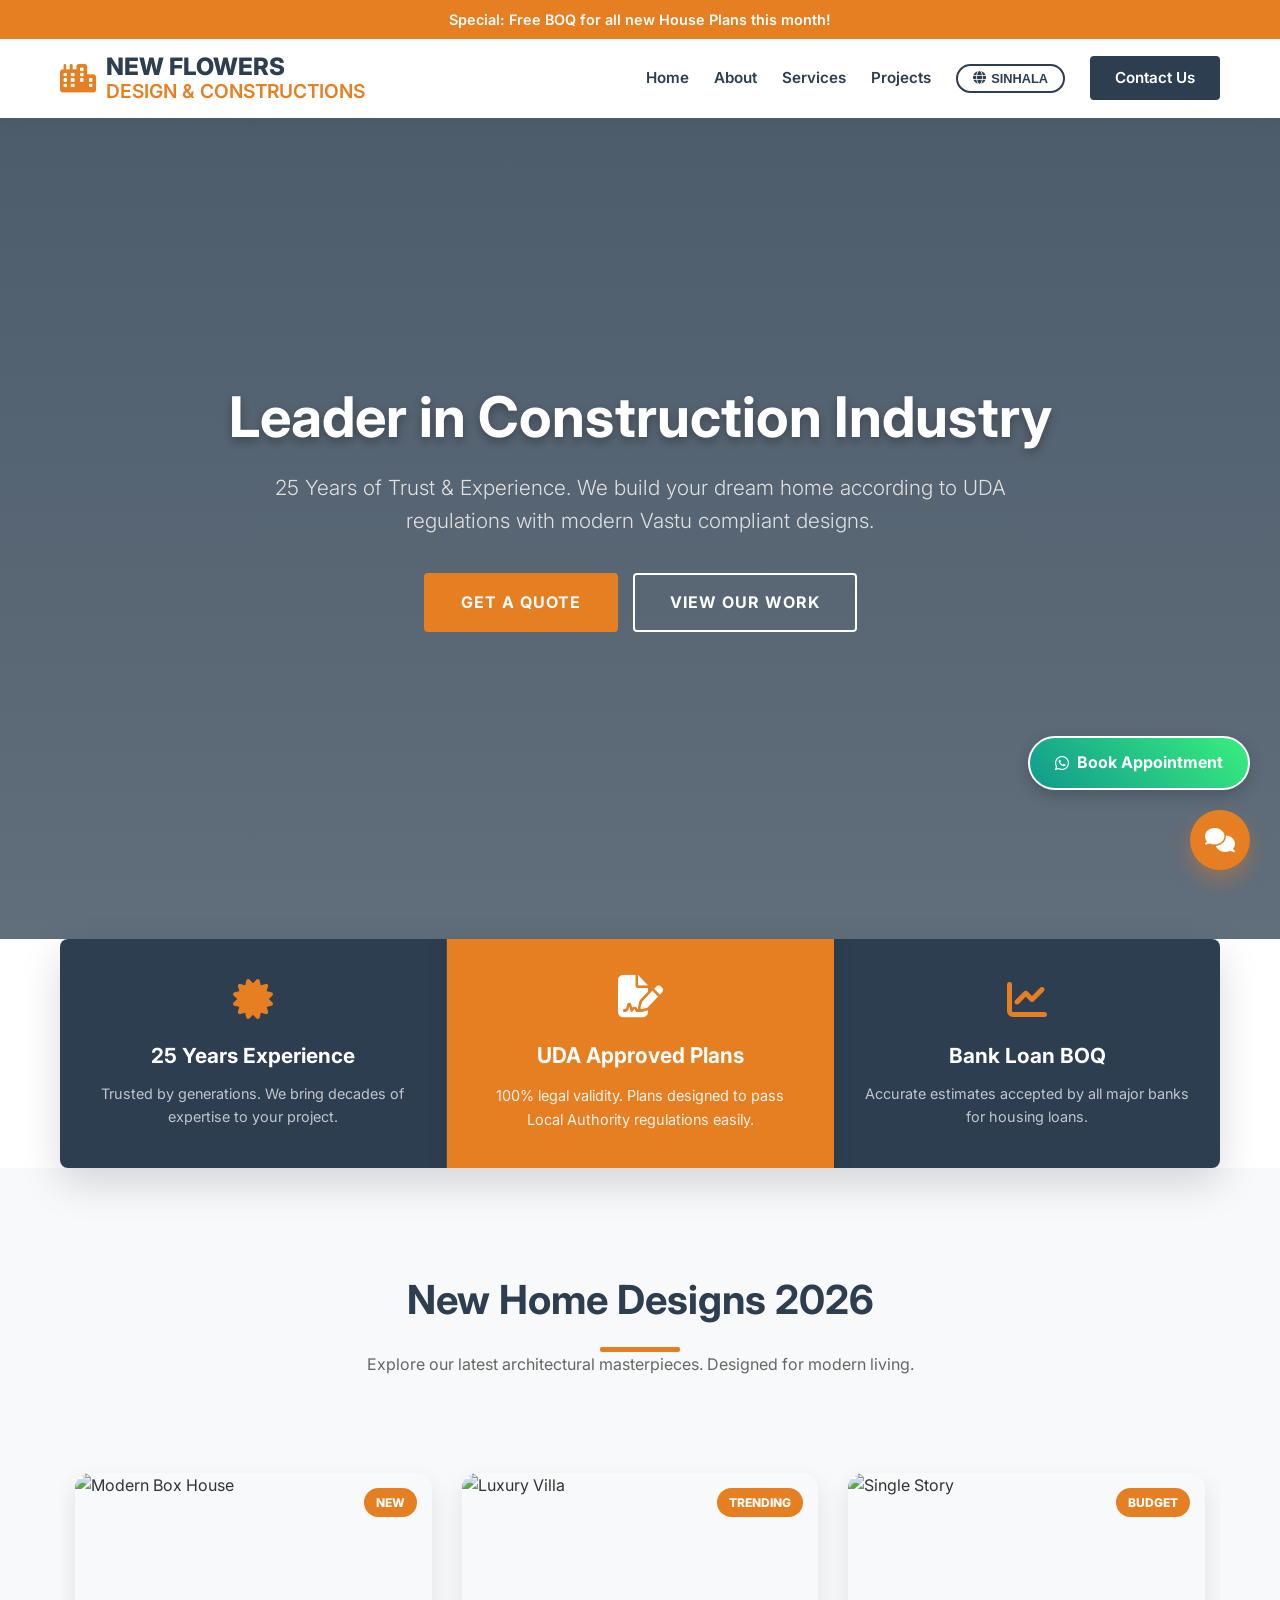
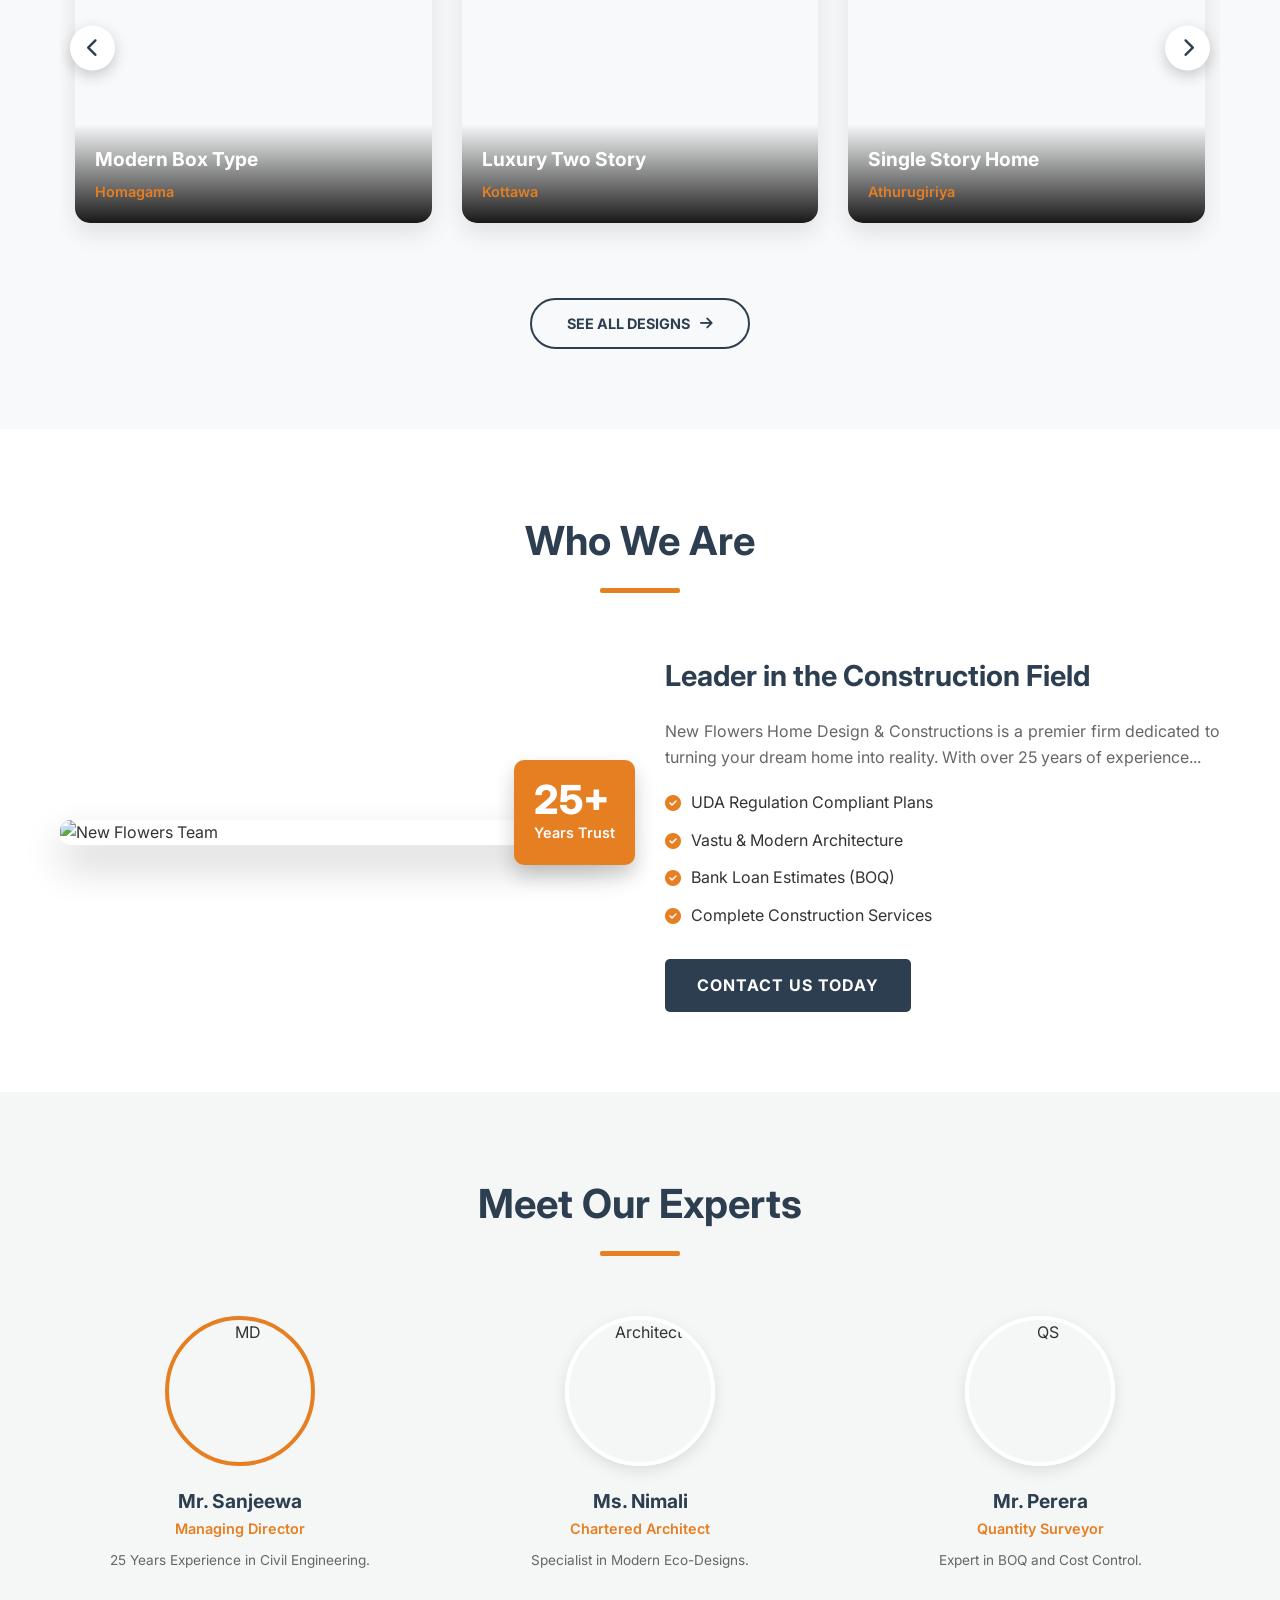
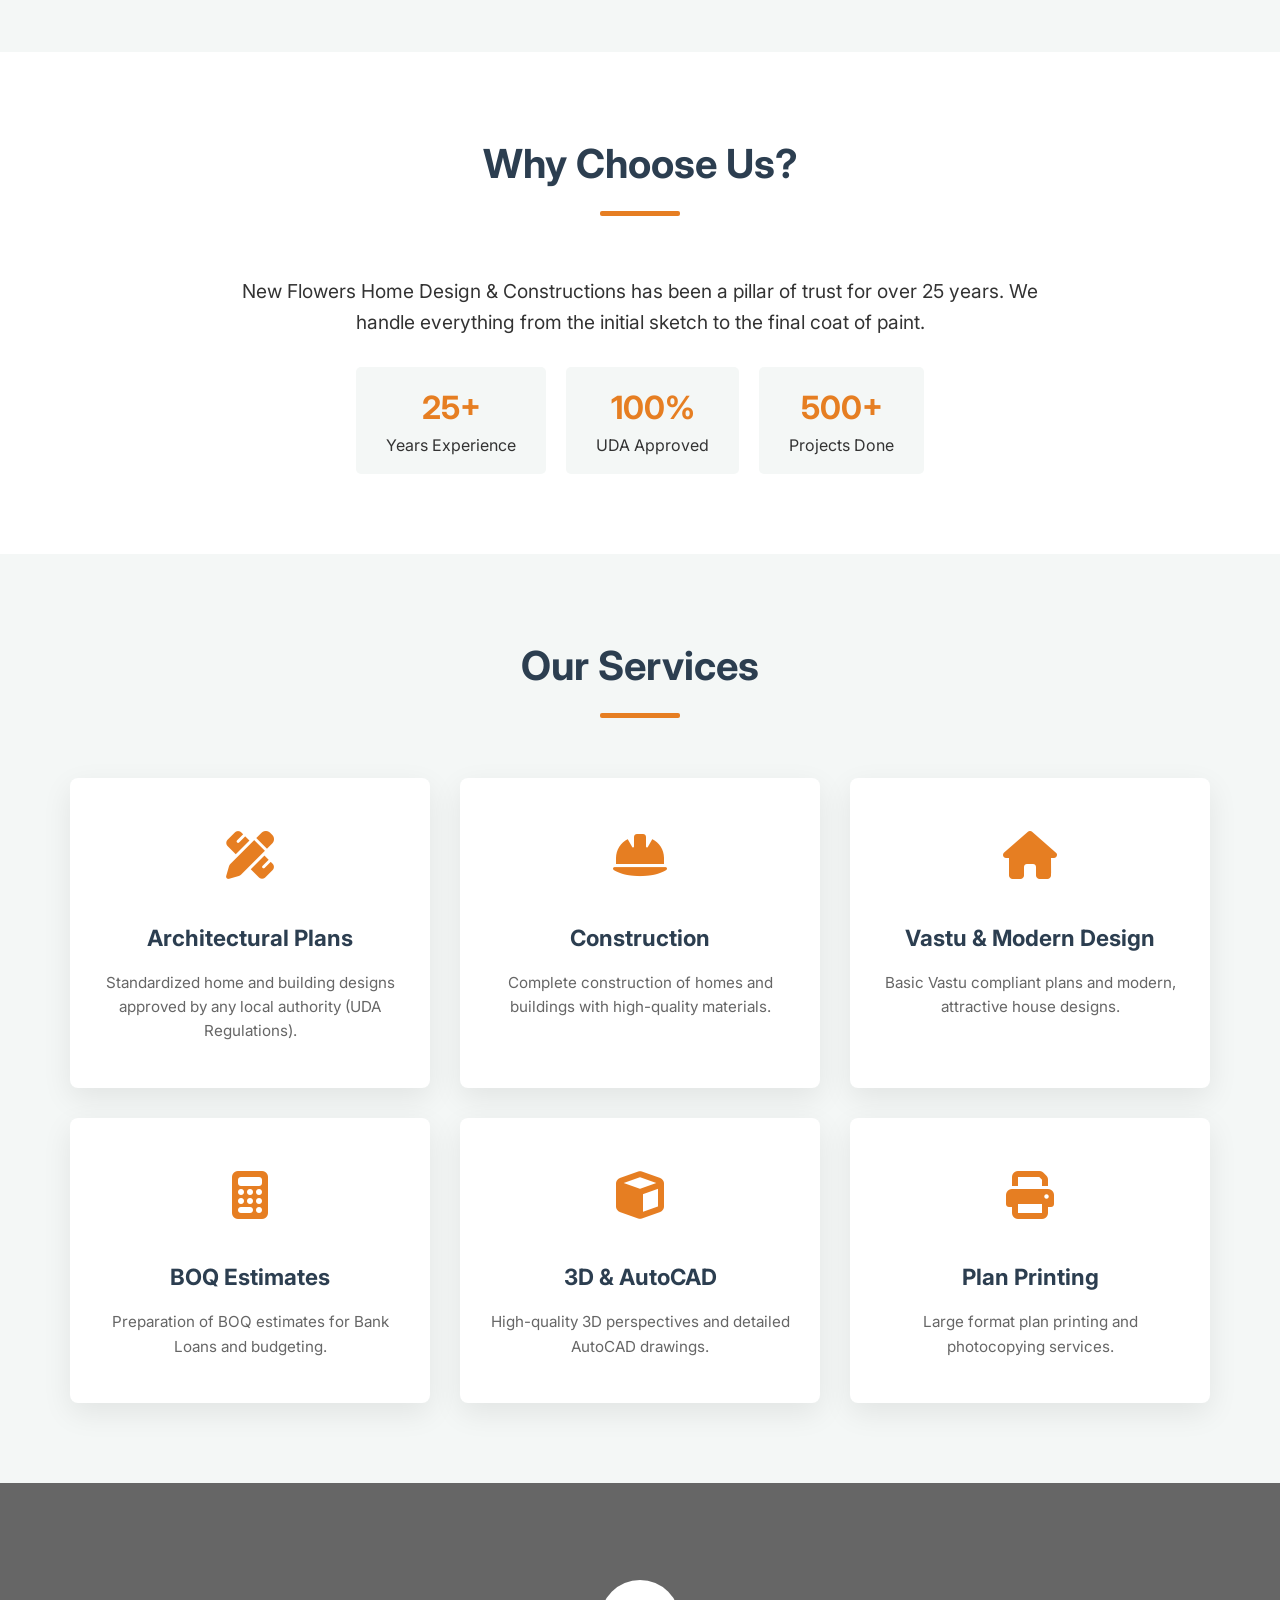
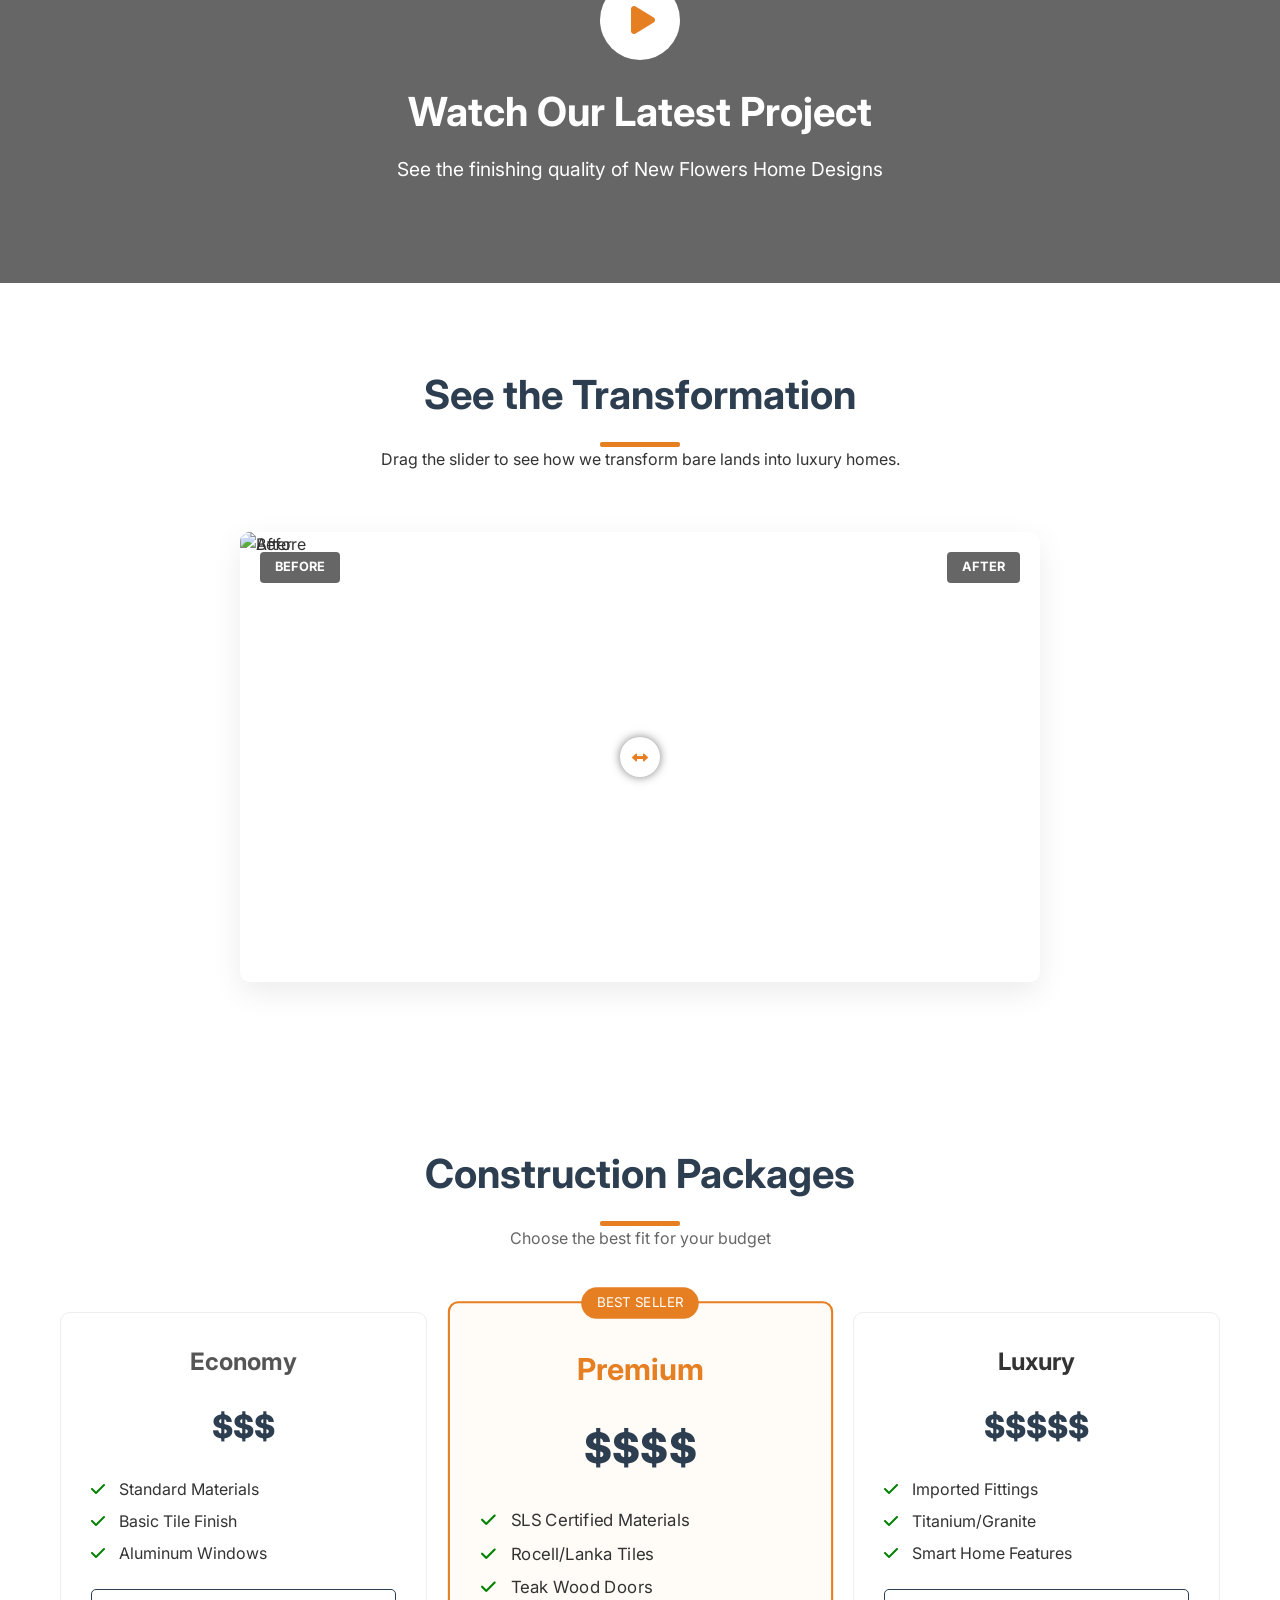
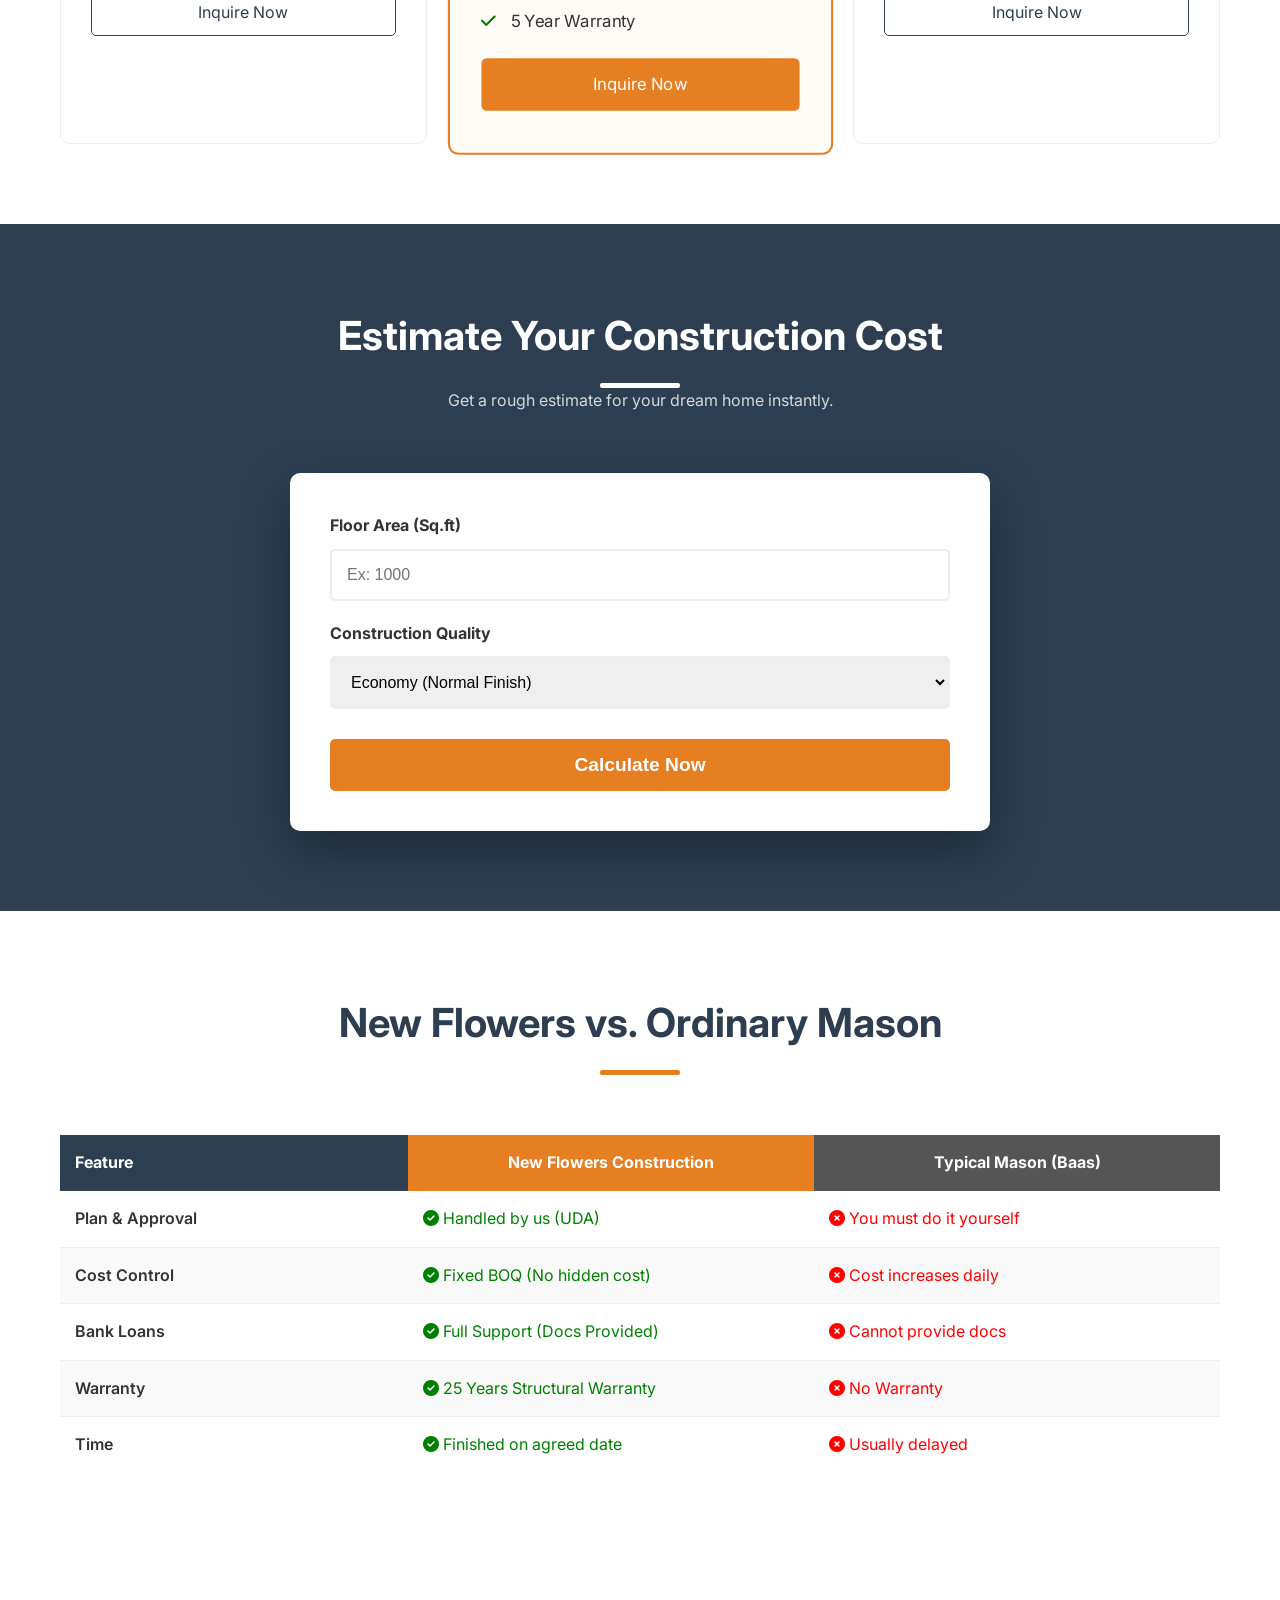
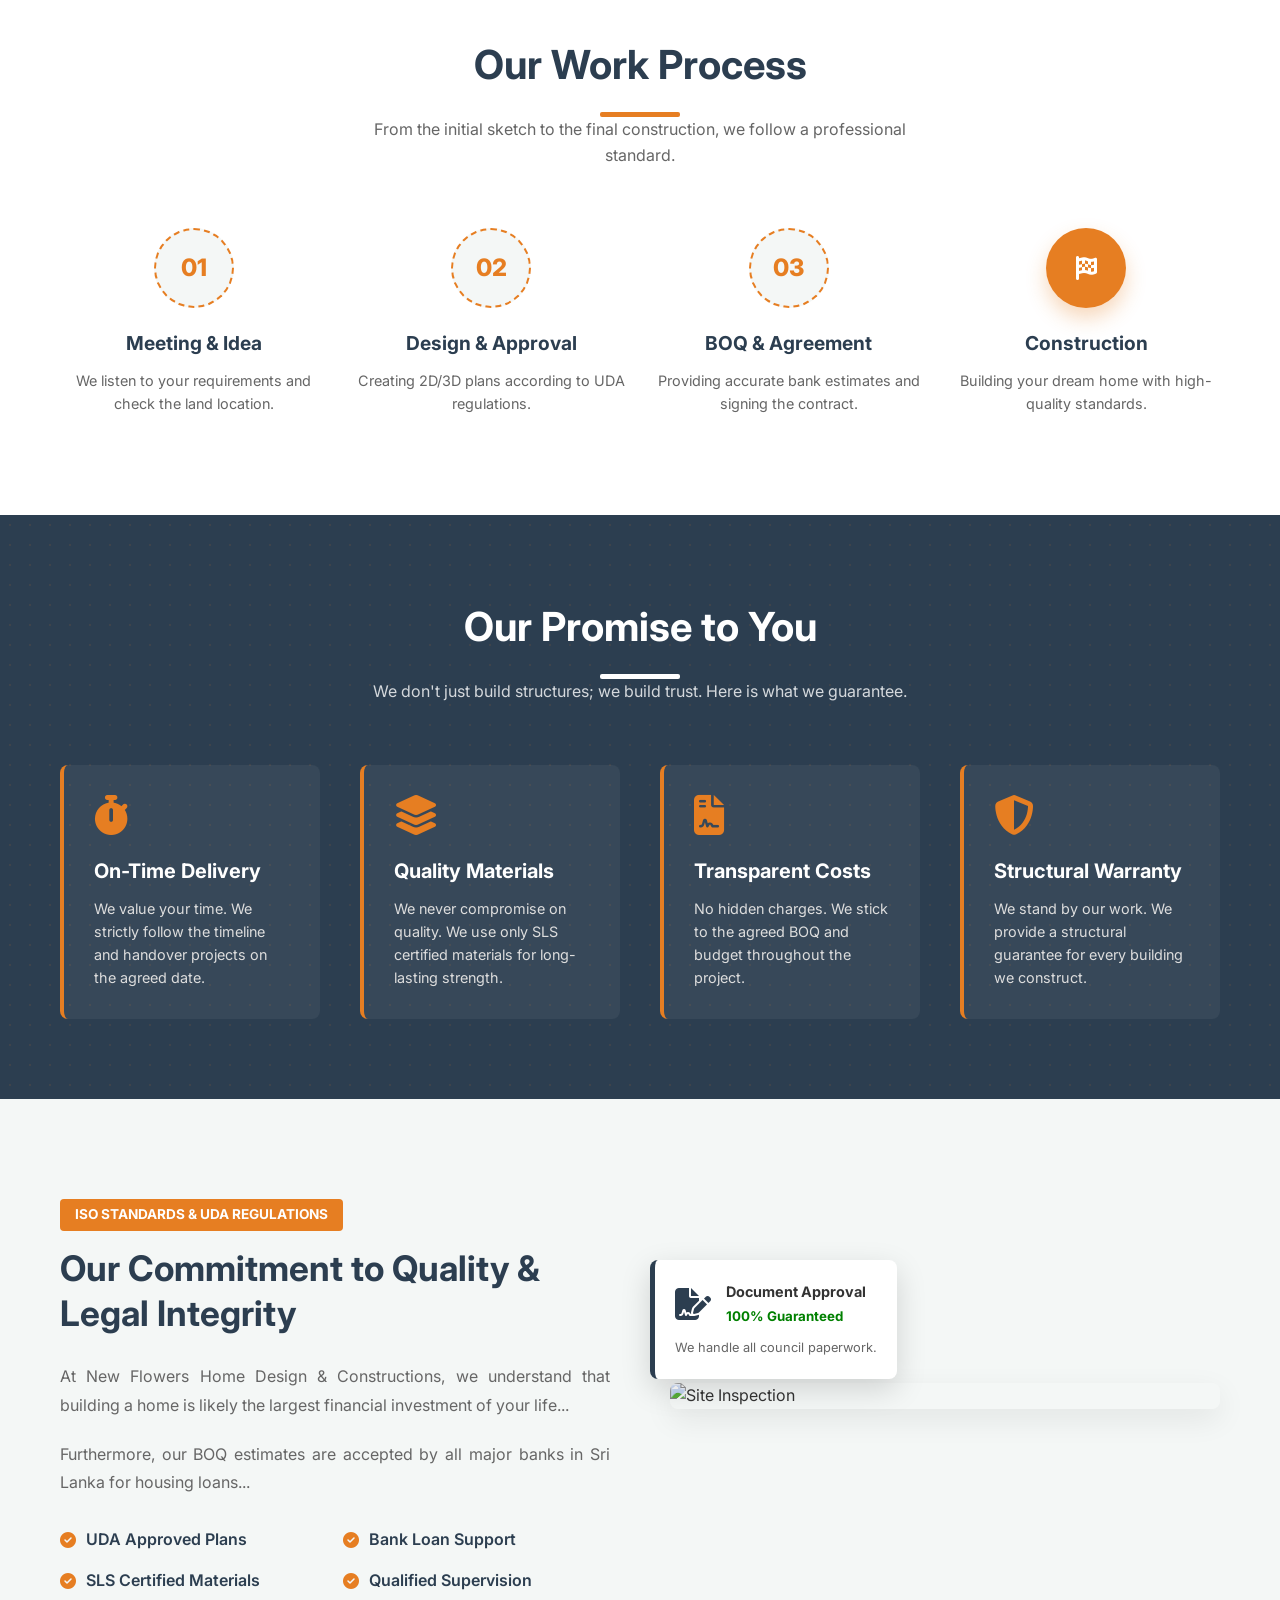
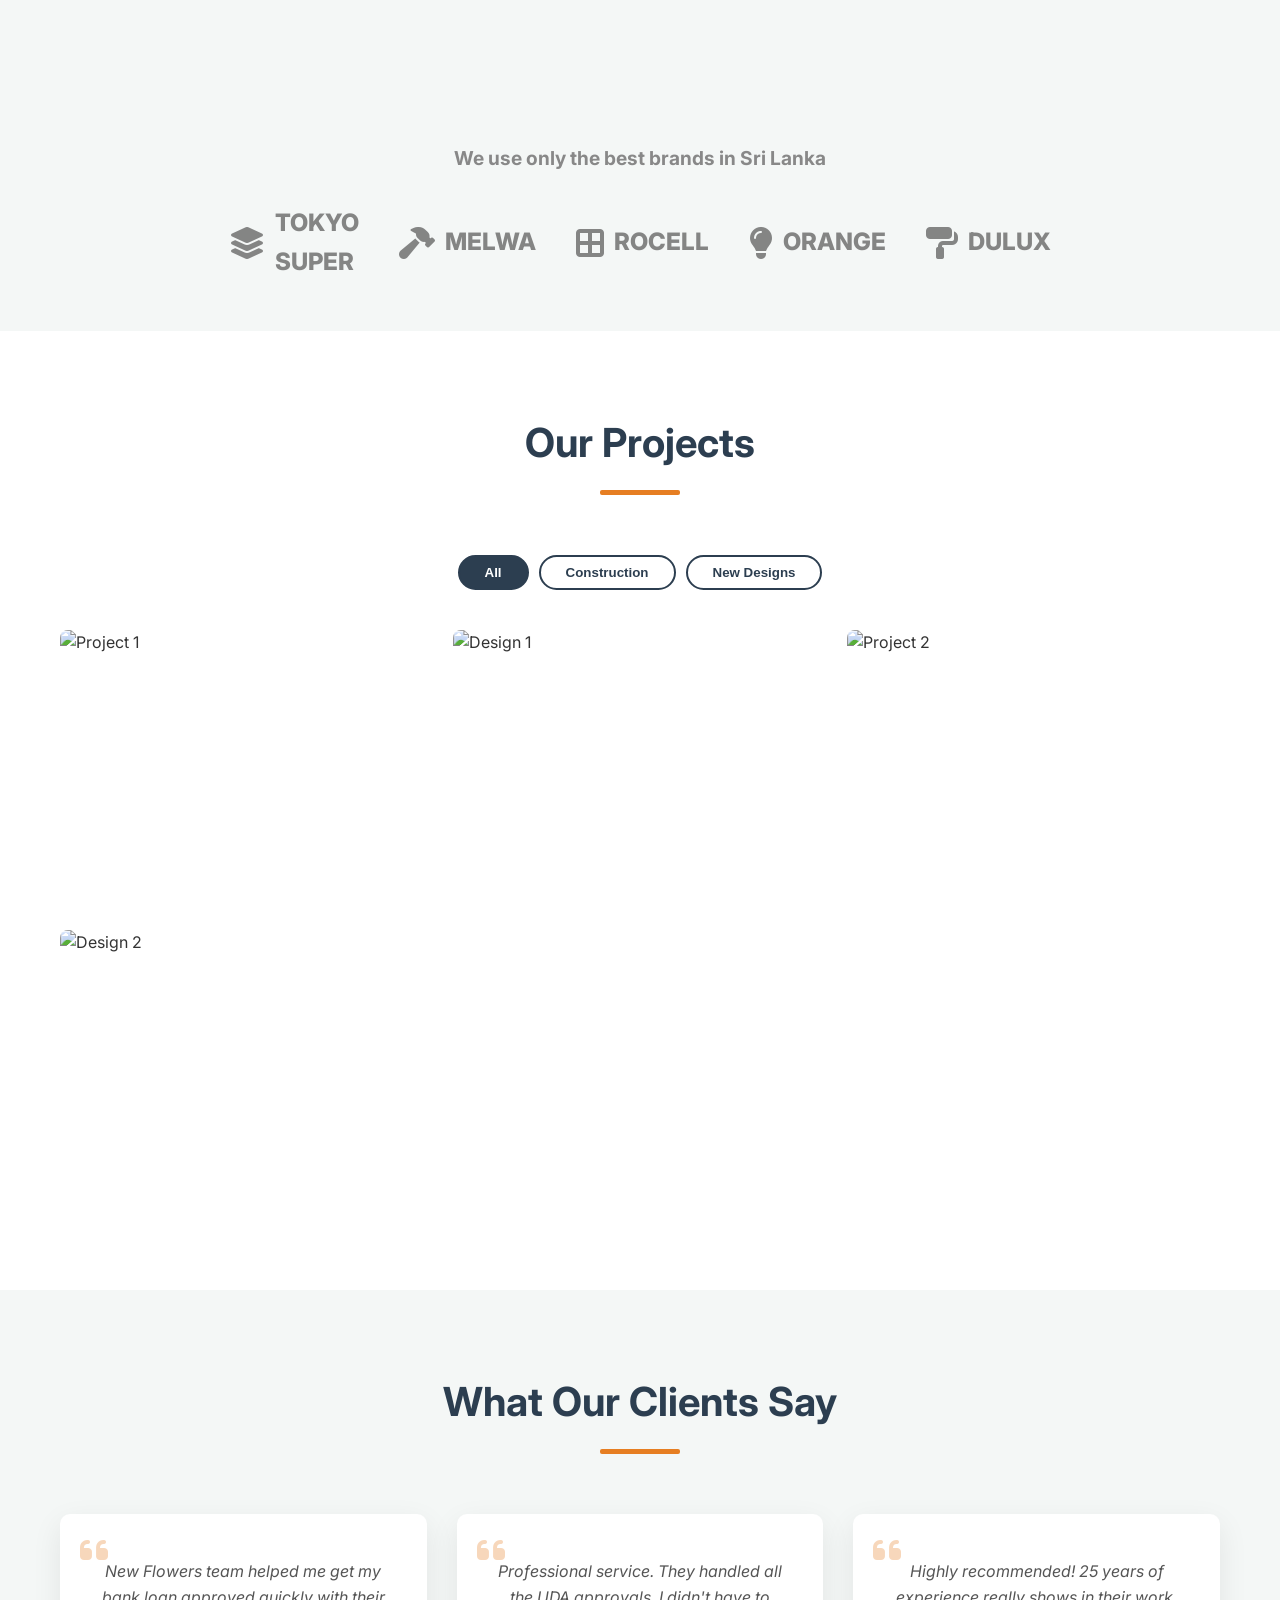
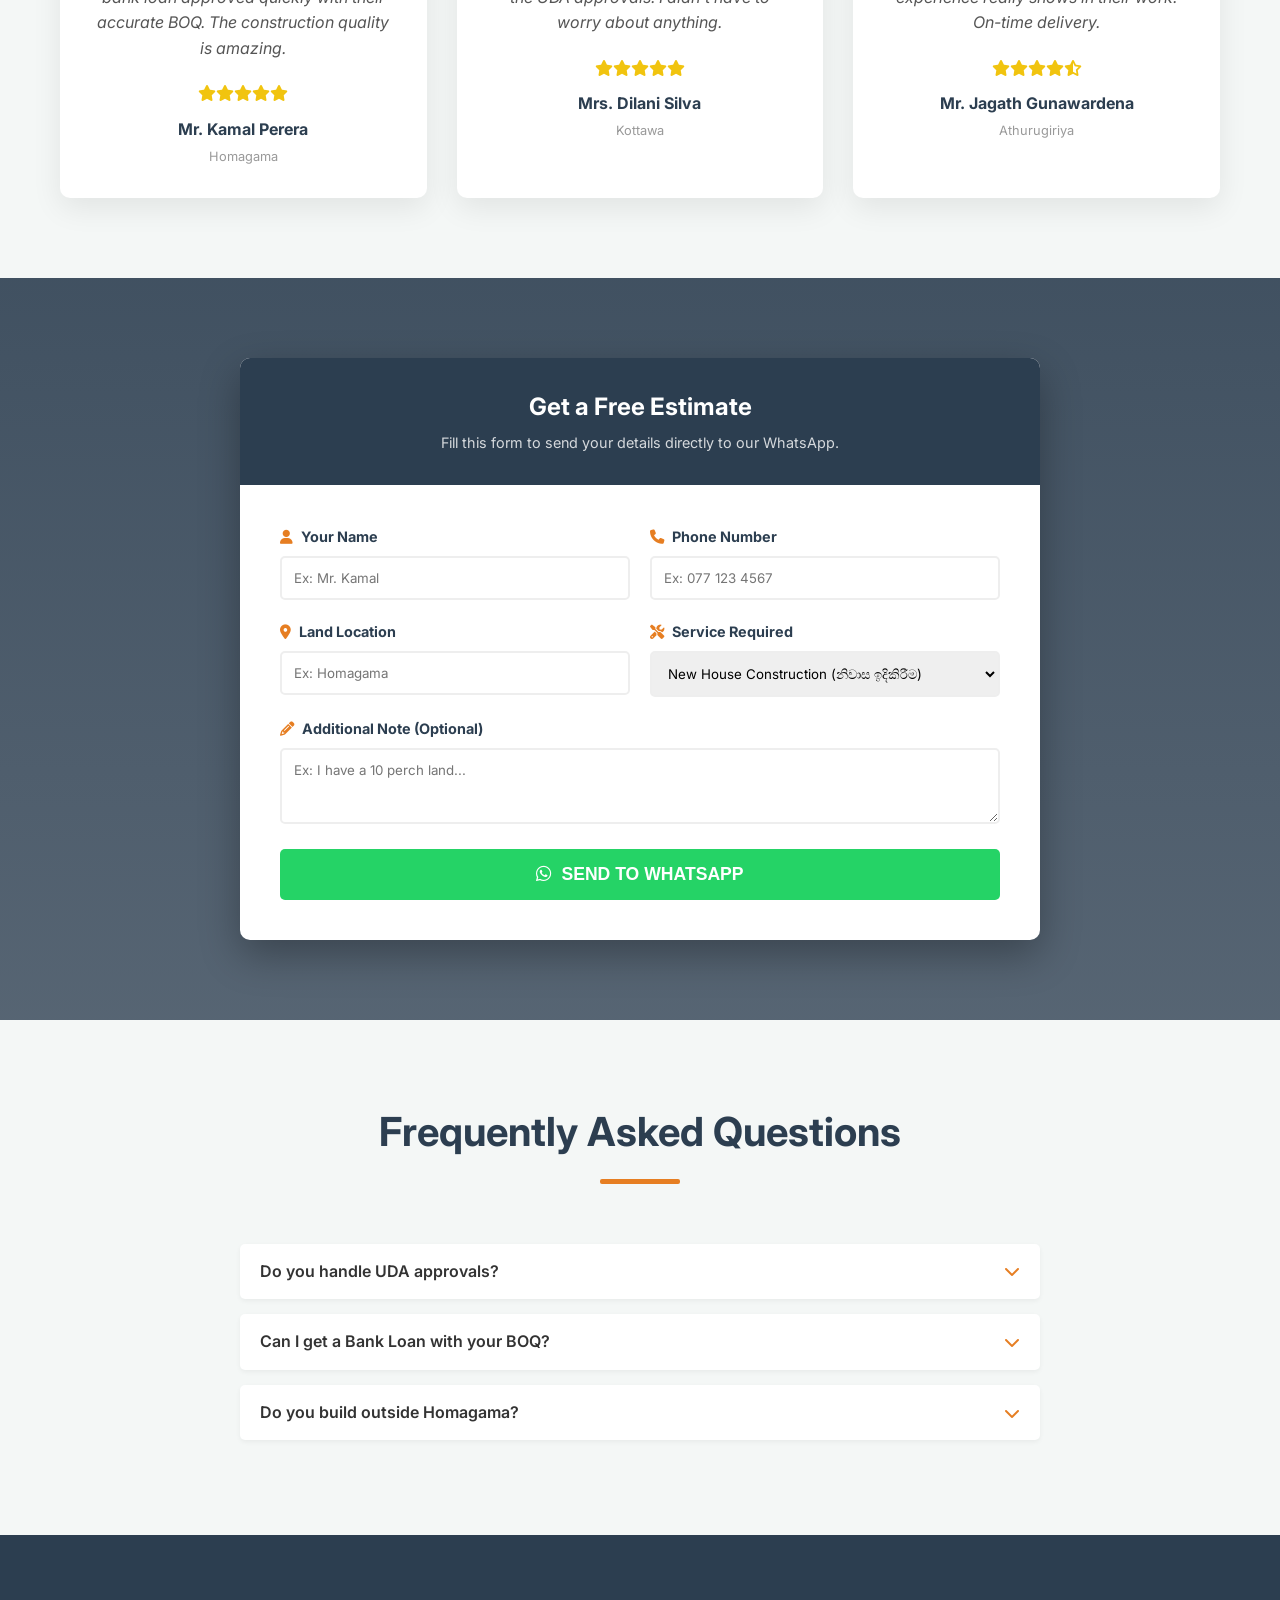
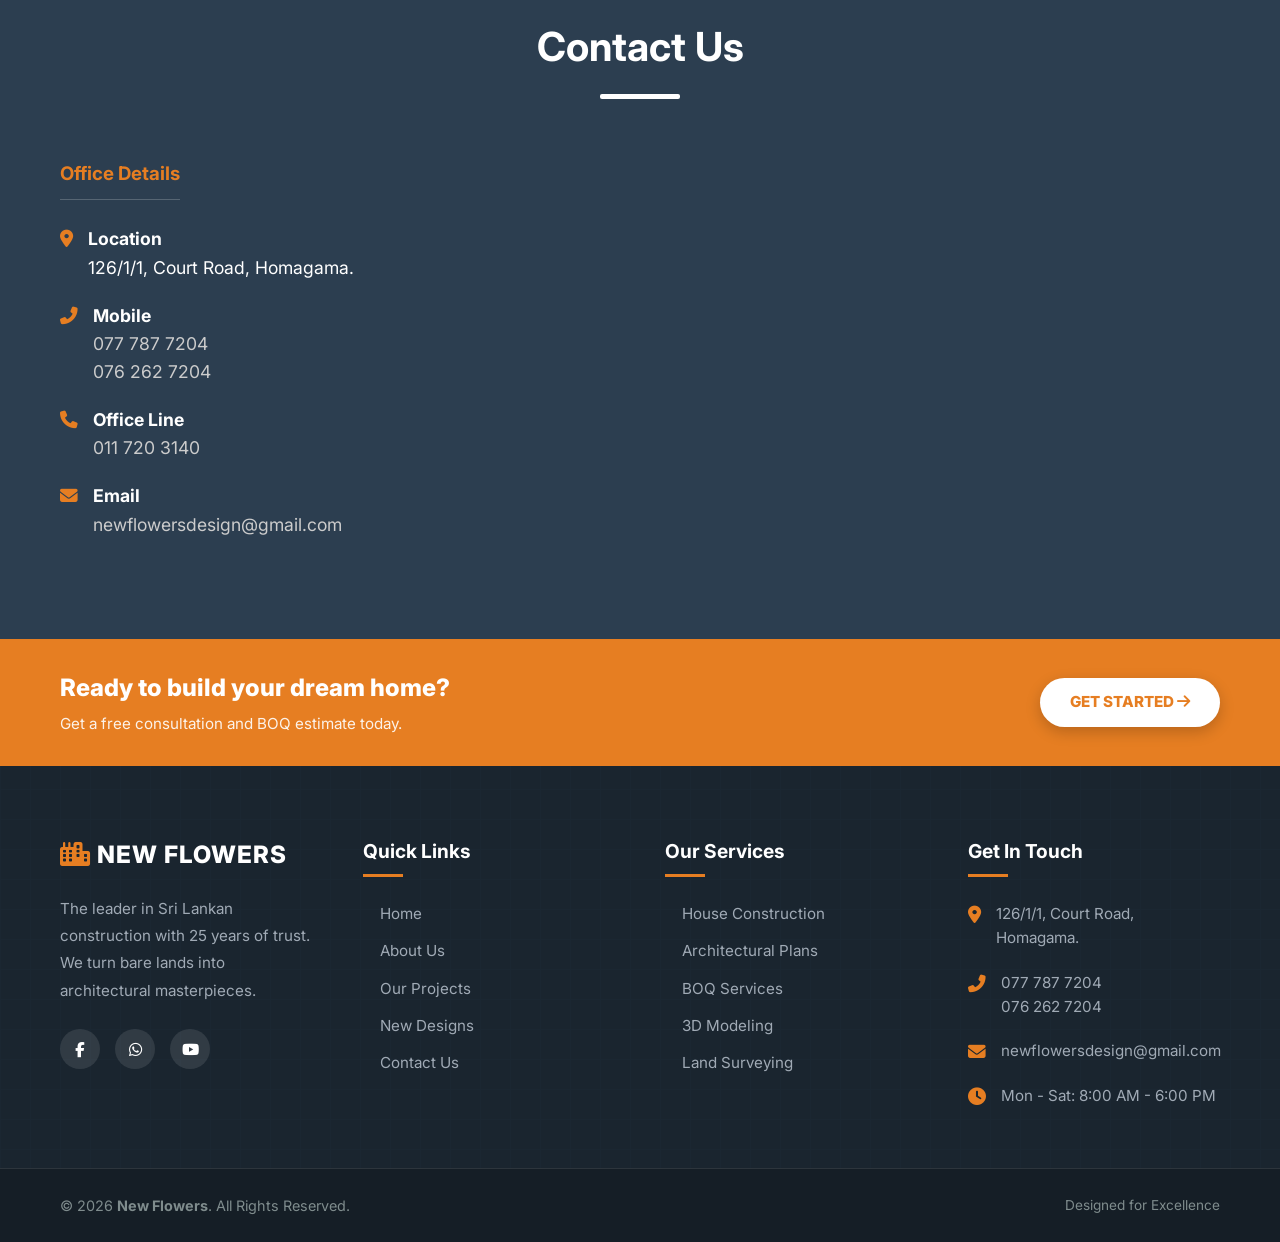
==== commit e2fb8dda: "Update index.html" ====
--- a/index.html
+++ b/index.html
@@ -662,6 +662,114 @@
     @media (max-width: 768px) {
         .form-grid { grid-template-columns: 1fr; }
         form { padding: 25px; }
+    }
+	
+	/* =========================================
+       EMERGENCY FIX FOR 250px SCREENS
+       ========================================= */
+    @media screen and (max-width: 359px) {
+        
+        /* 1. Global Layout Fixes */
+        .container {
+            padding-left: 10px !important;
+            padding-right: 10px !important;
+            width: 100% !important;
+            overflow-x: hidden !important;
+        }
+
+        body, html {
+            overflow-x: hidden !important;
+            max-width: 100% !important;
+        }
+
+        /* 2. Force All Grids to 1 Column */
+        .services-grid, 
+        .gallery-grid, 
+        .contact-grid, 
+        .process-grid, 
+        .pricing-grid, 
+        .testimonial-grid,
+        .promise-grid,
+        .about-grid,
+        .quality-grid,
+        .highlight-grid {
+            grid-template-columns: 1fr !important;
+            gap: 20px !important;
+            display: block !important; /* Forces stacking */
+        }
+
+        /* 3. Add spacing between stacked items */
+        .service-card, 
+        .gallery-item, 
+        .process-item, 
+        .price-card, 
+        .review-card,
+        .promise-card,
+        .highlight-item {
+            margin-bottom: 25px !important;
+            width: 100% !important;
+        }
+
+        /* 4. Resize Big Headings */
+        h1 { font-size: 1.8rem !important; line-height: 1.2 !important; }
+        h2 { font-size: 1.5rem !important; }
+        .hero-content p { font-size: 1rem !important; }
+
+        /* 5. Fix Hero Buttons Stacking */
+        .hero-btns {
+            flex-direction: column !important;
+            gap: 10px !important;
+        }
+        .hero-btns .btn {
+            width: 100% !important;
+            display: block !important;
+            margin: 0 !important;
+        }
+
+        /* 6. Fix Floating Widgets (Make them smaller) */
+        .chat-widget {
+            right: 10px !important;
+            bottom: 10px !important;
+            transform: scale(0.8) !important; /* Shrink to 80% */
+            transform-origin: bottom right !important;
+        }
+        
+        .book-float {
+            right: 10px !important;
+            bottom: 80px !important;
+            padding: 8px 15px !important;
+            font-size: 0.8rem !important;
+            width: auto !important;
+        }
+
+        /* 7. Fix Comparison Table Scroll */
+        .comparison-table-wrapper {
+            width: 100% !important;
+            overflow-x: scroll !important; /* Allow table scrolling only */
+            display: block !important;
+        }
+
+        /* 8. Fix Before/After Slider */
+        .comparison-container {
+            height: 300px !important; /* Shorter height for mobile */
+        }
+        .img-comp-container { height: 300px !important; }
+
+        /* 9. Fix Navbar */
+        .logo { font-size: 1.1rem !important; }
+        .logo i { font-size: 1.3rem !important; }
+        header { padding: 0 !important; }
+        
+        /* 10. Fix WhatsApp Form */
+        .form-grid { grid-template-columns: 1fr !important; }
+        .input-group input, .input-group select { font-size: 0.9rem !important; }
+
+        /* 11. Fix Highlights (Floating Bar) */
+        #highlights {
+            margin-top: 0 !important; /* Remove negative margin on mobile */
+            padding-top: 30px !important;
+            background: var(--light-bg) !important;
+        }
     }
     </style>
 </head>
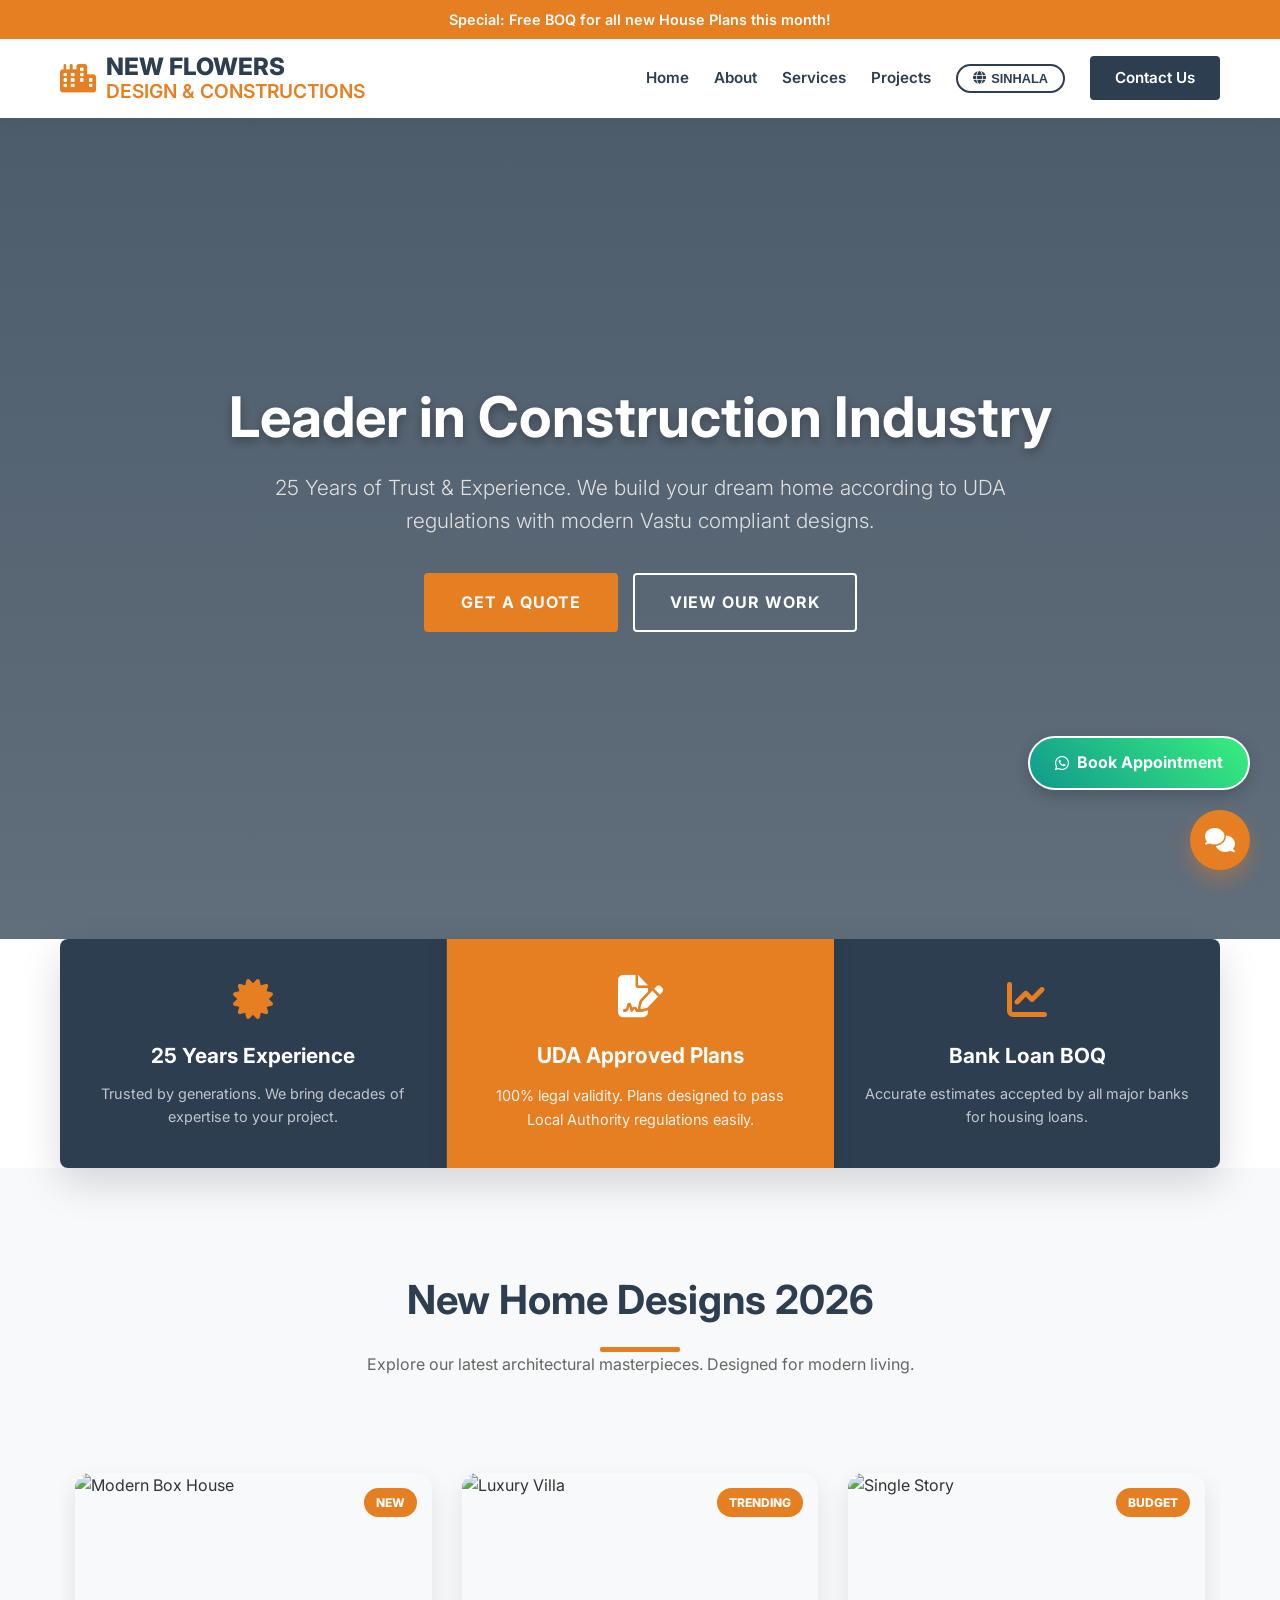
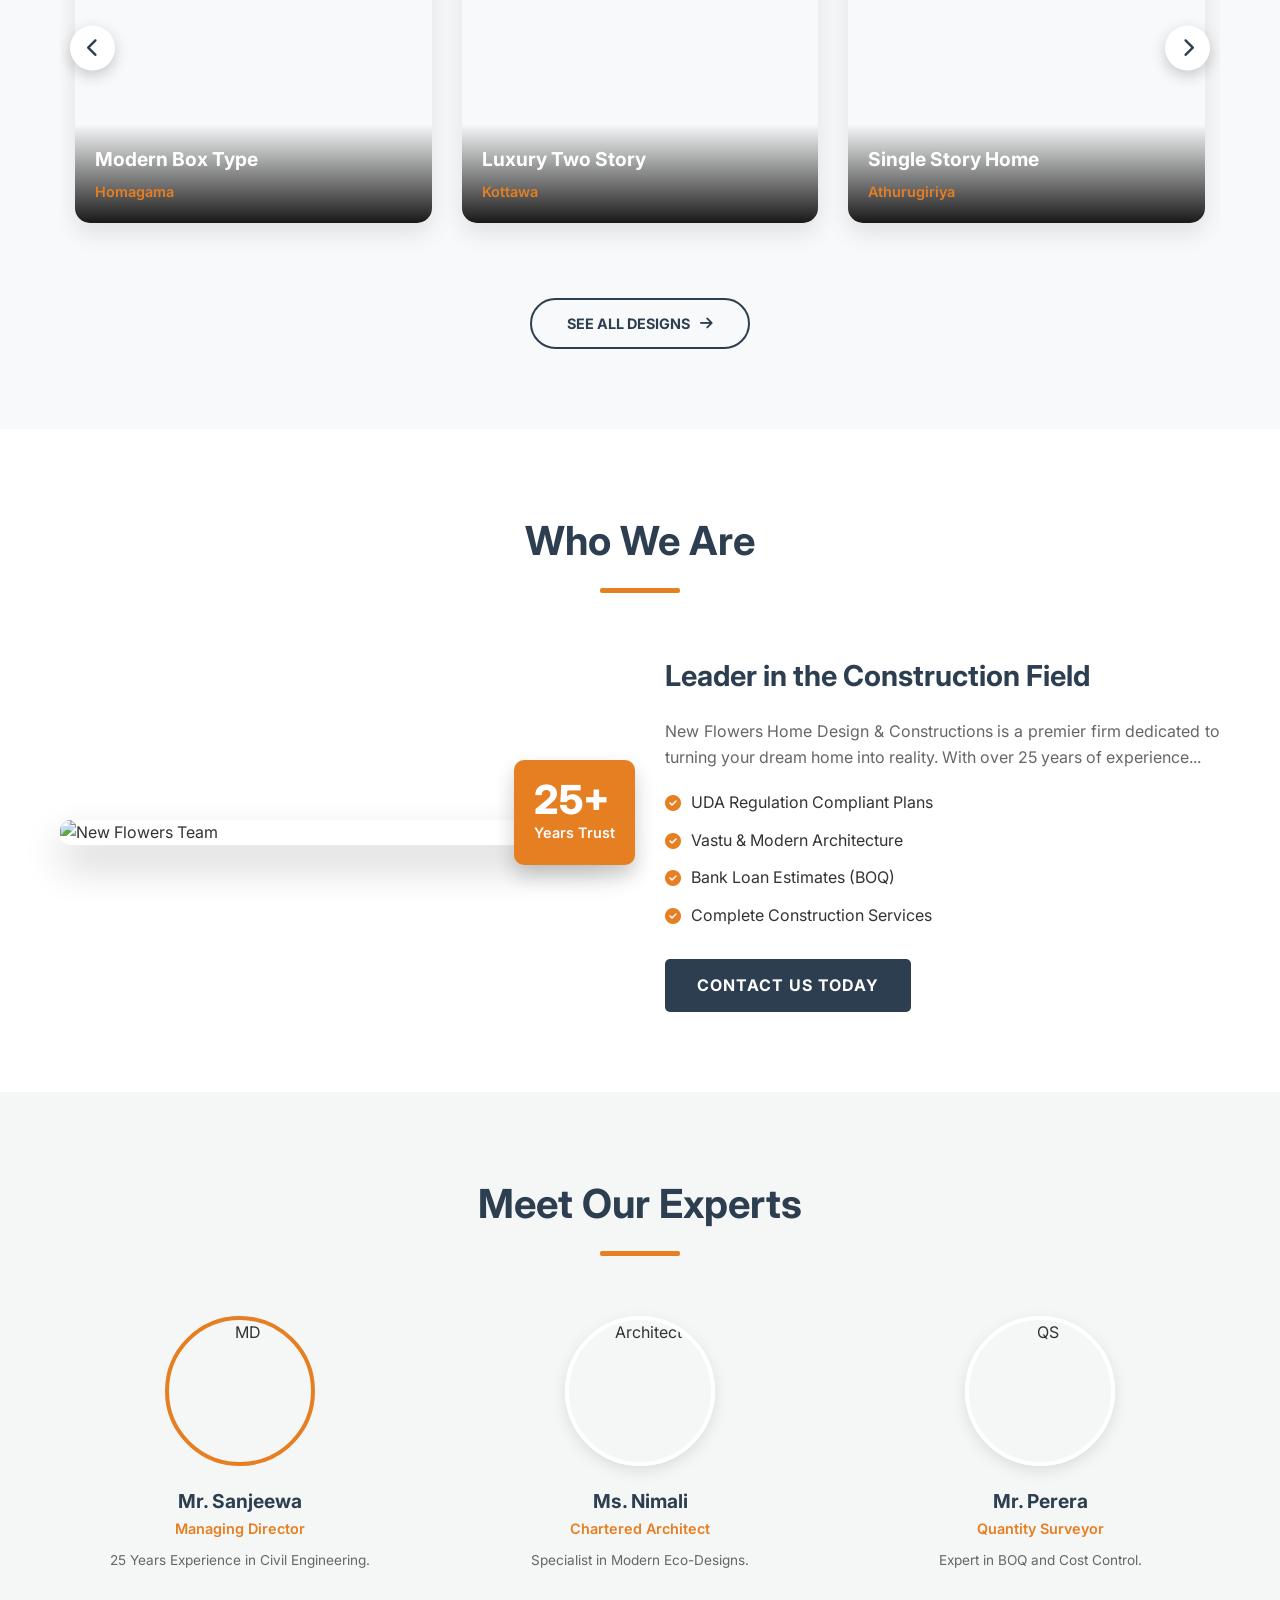
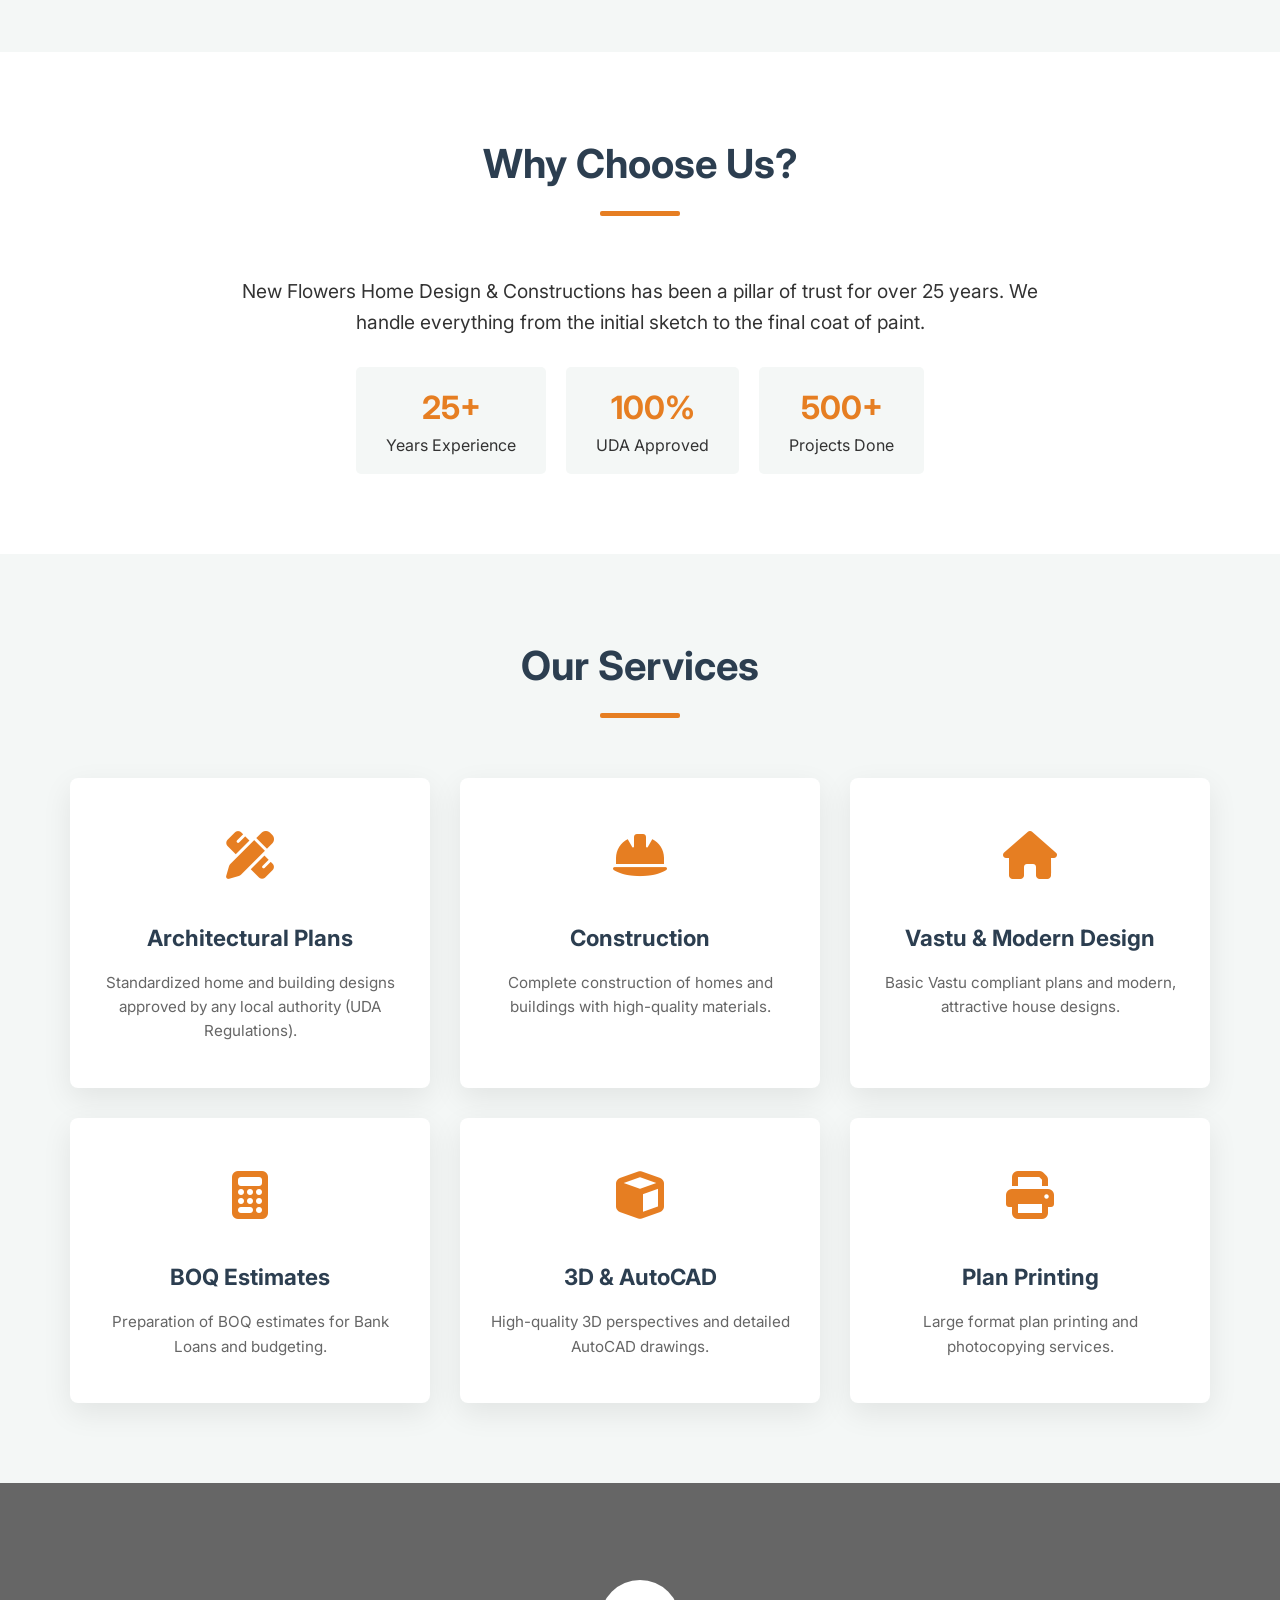
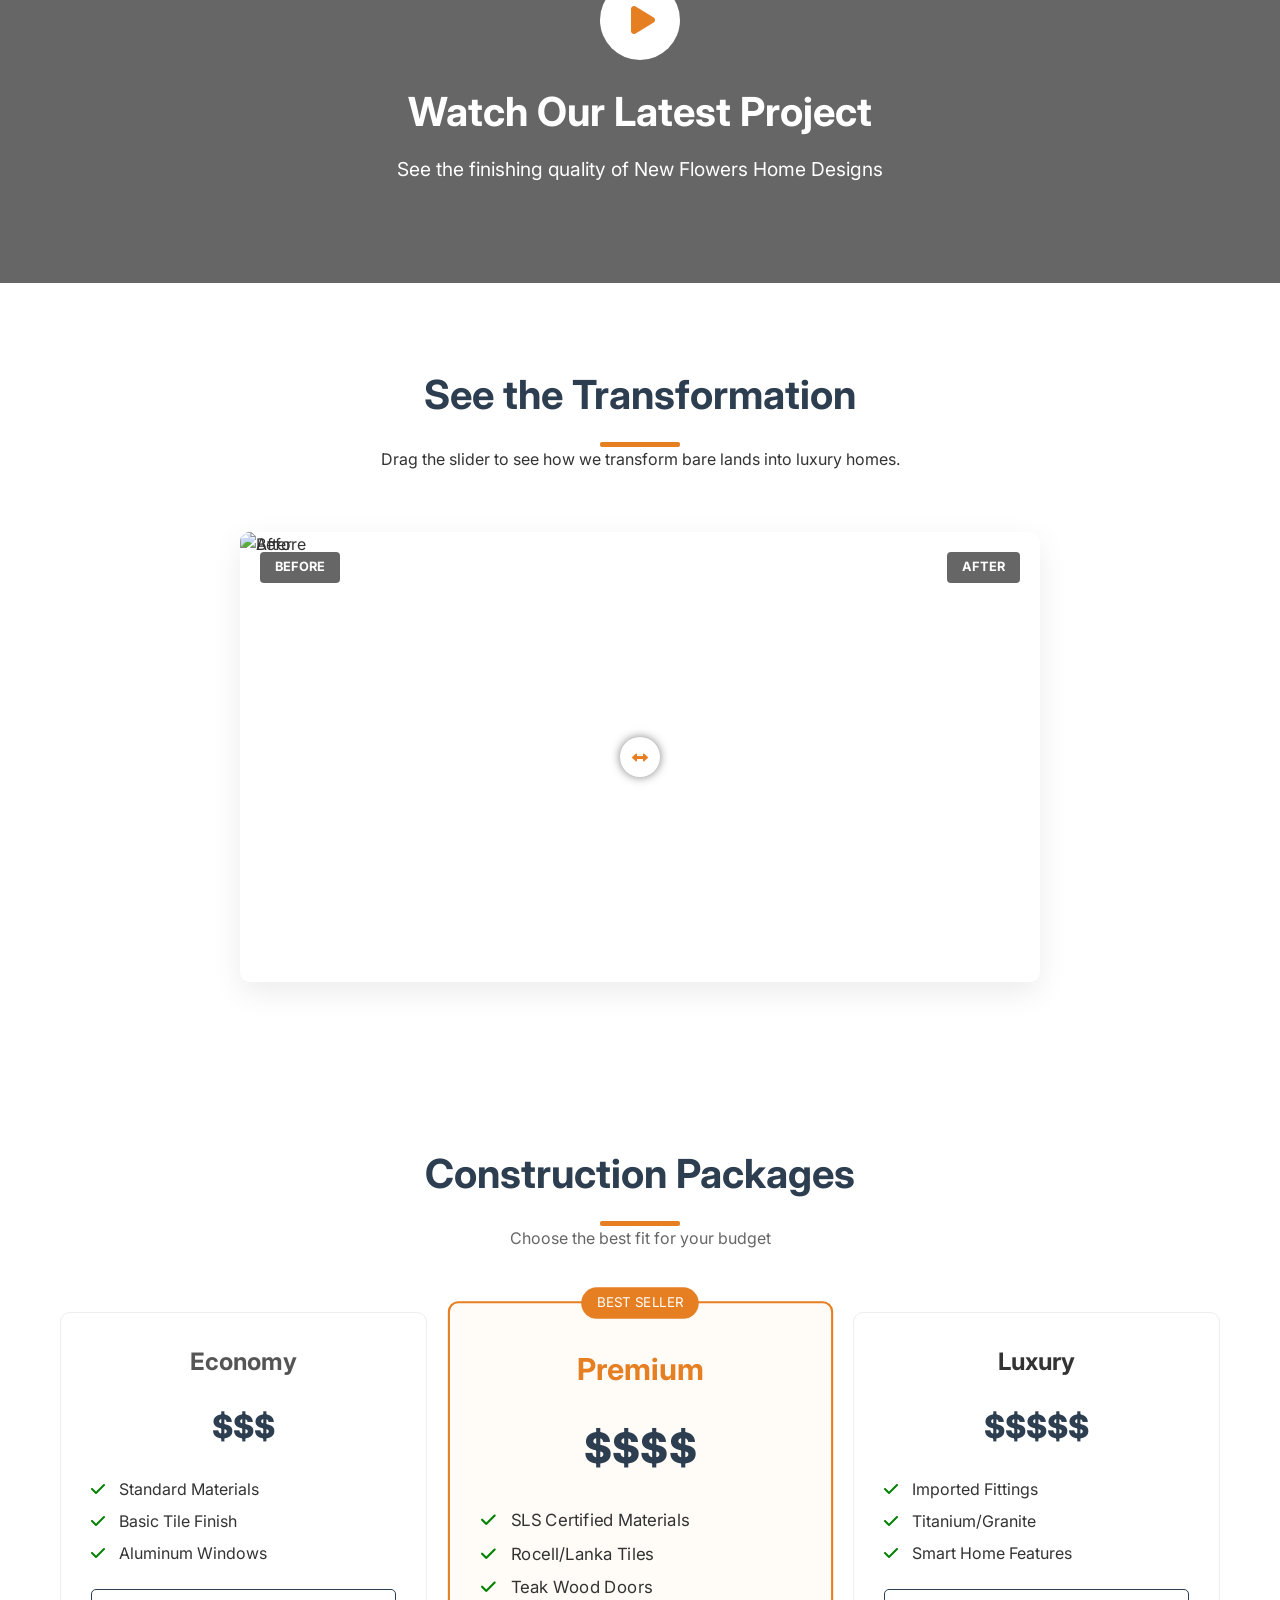
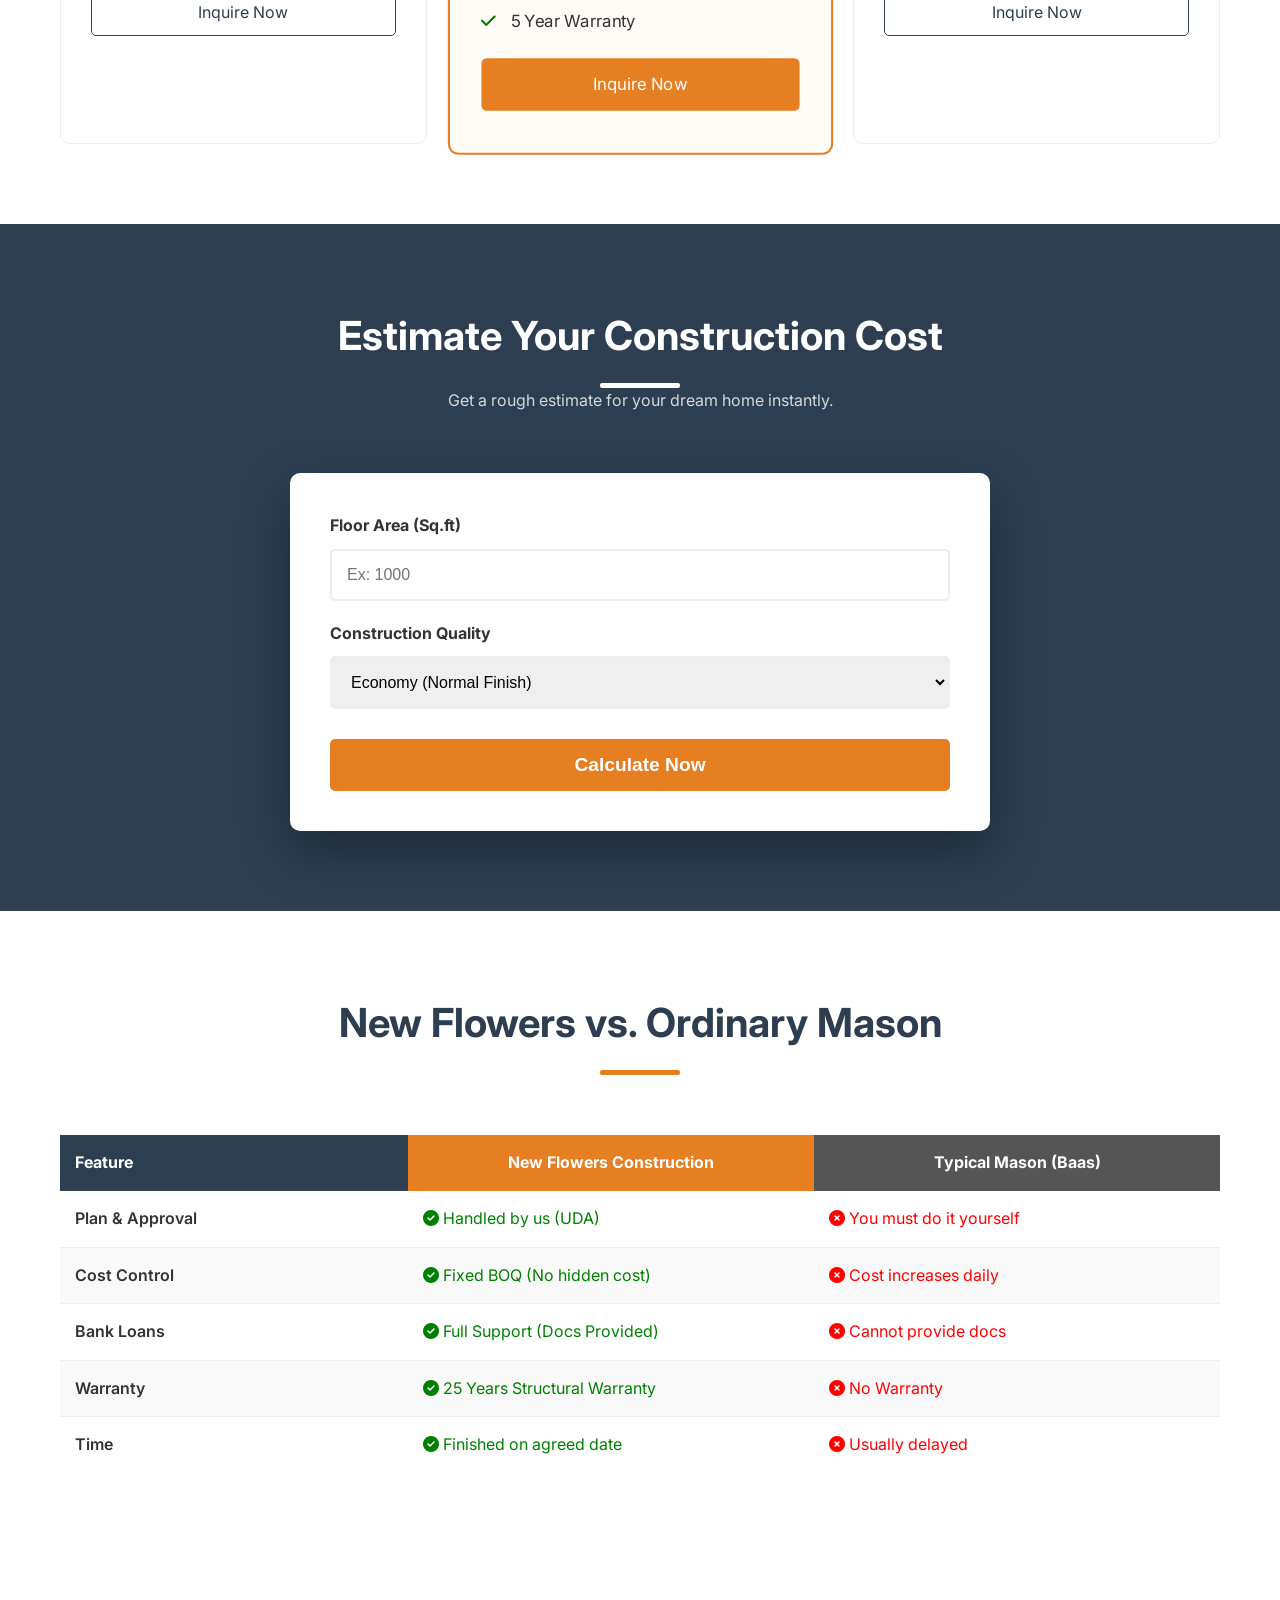
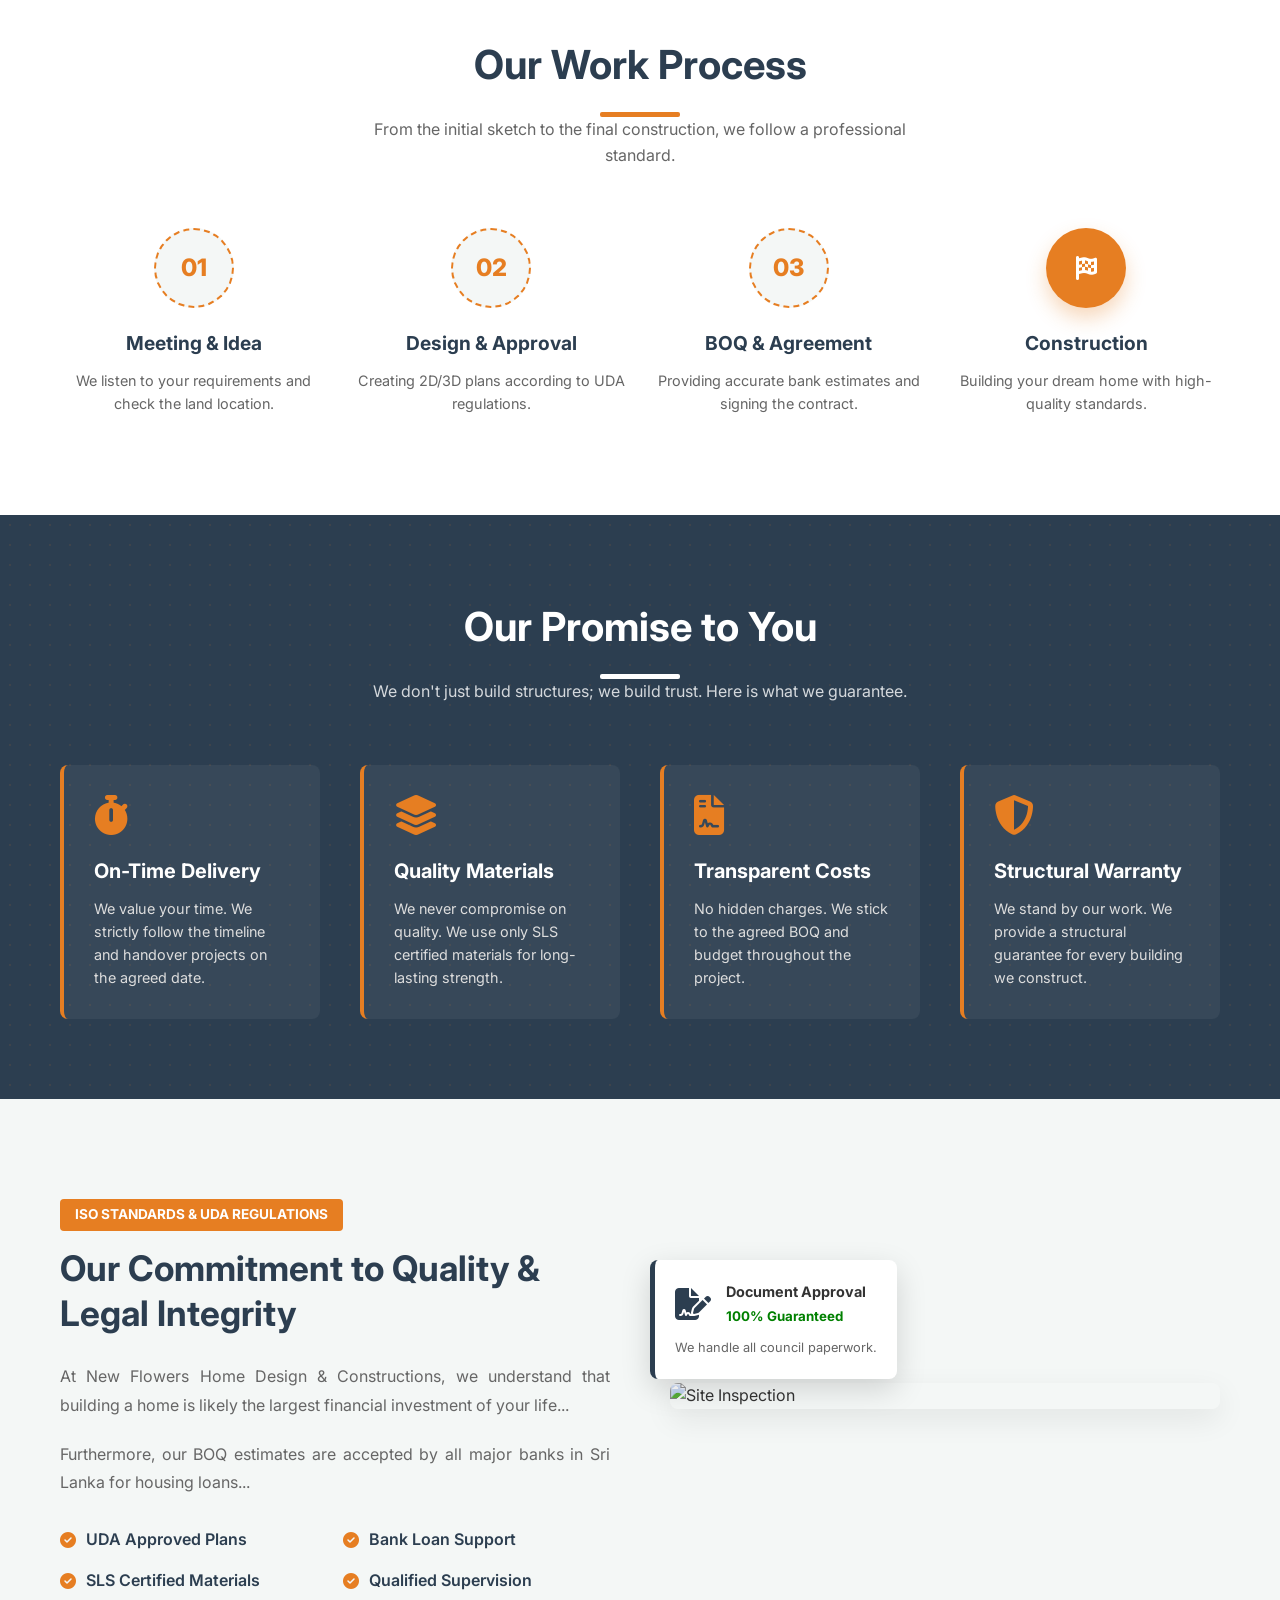
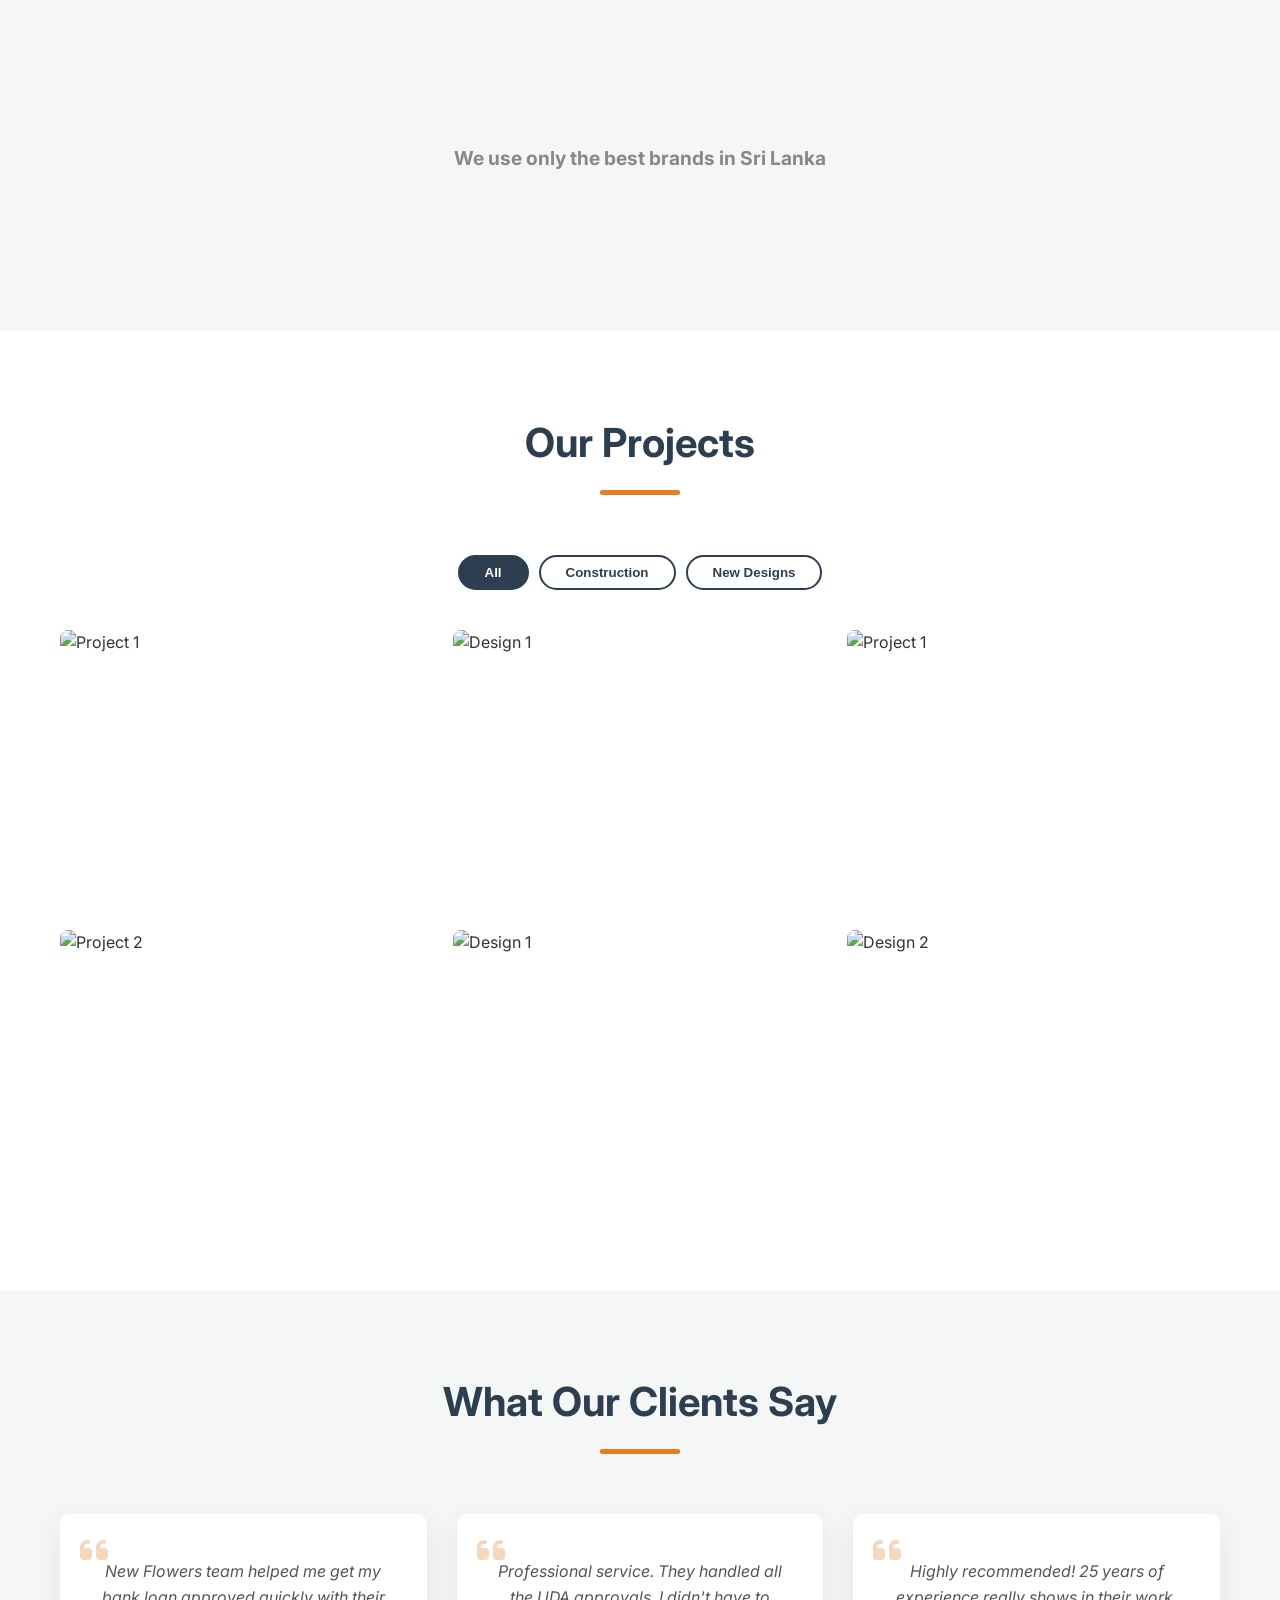
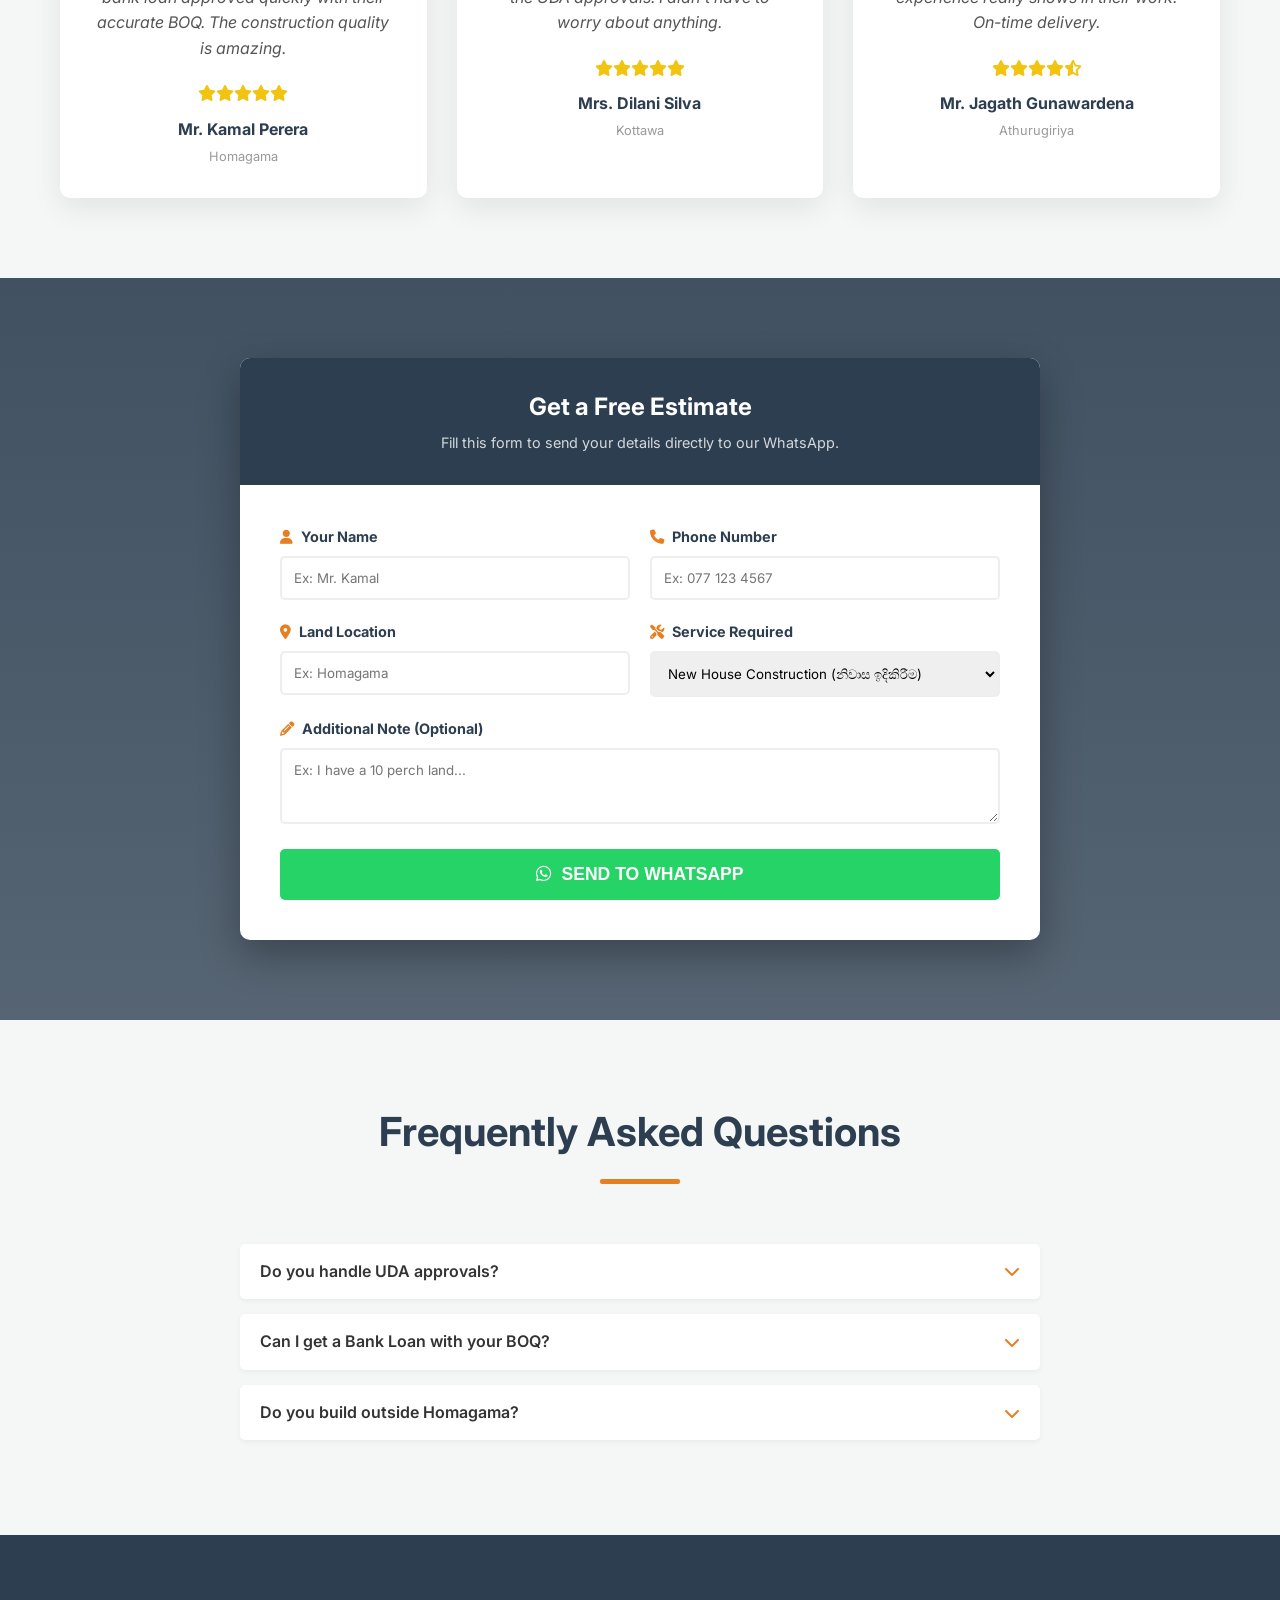
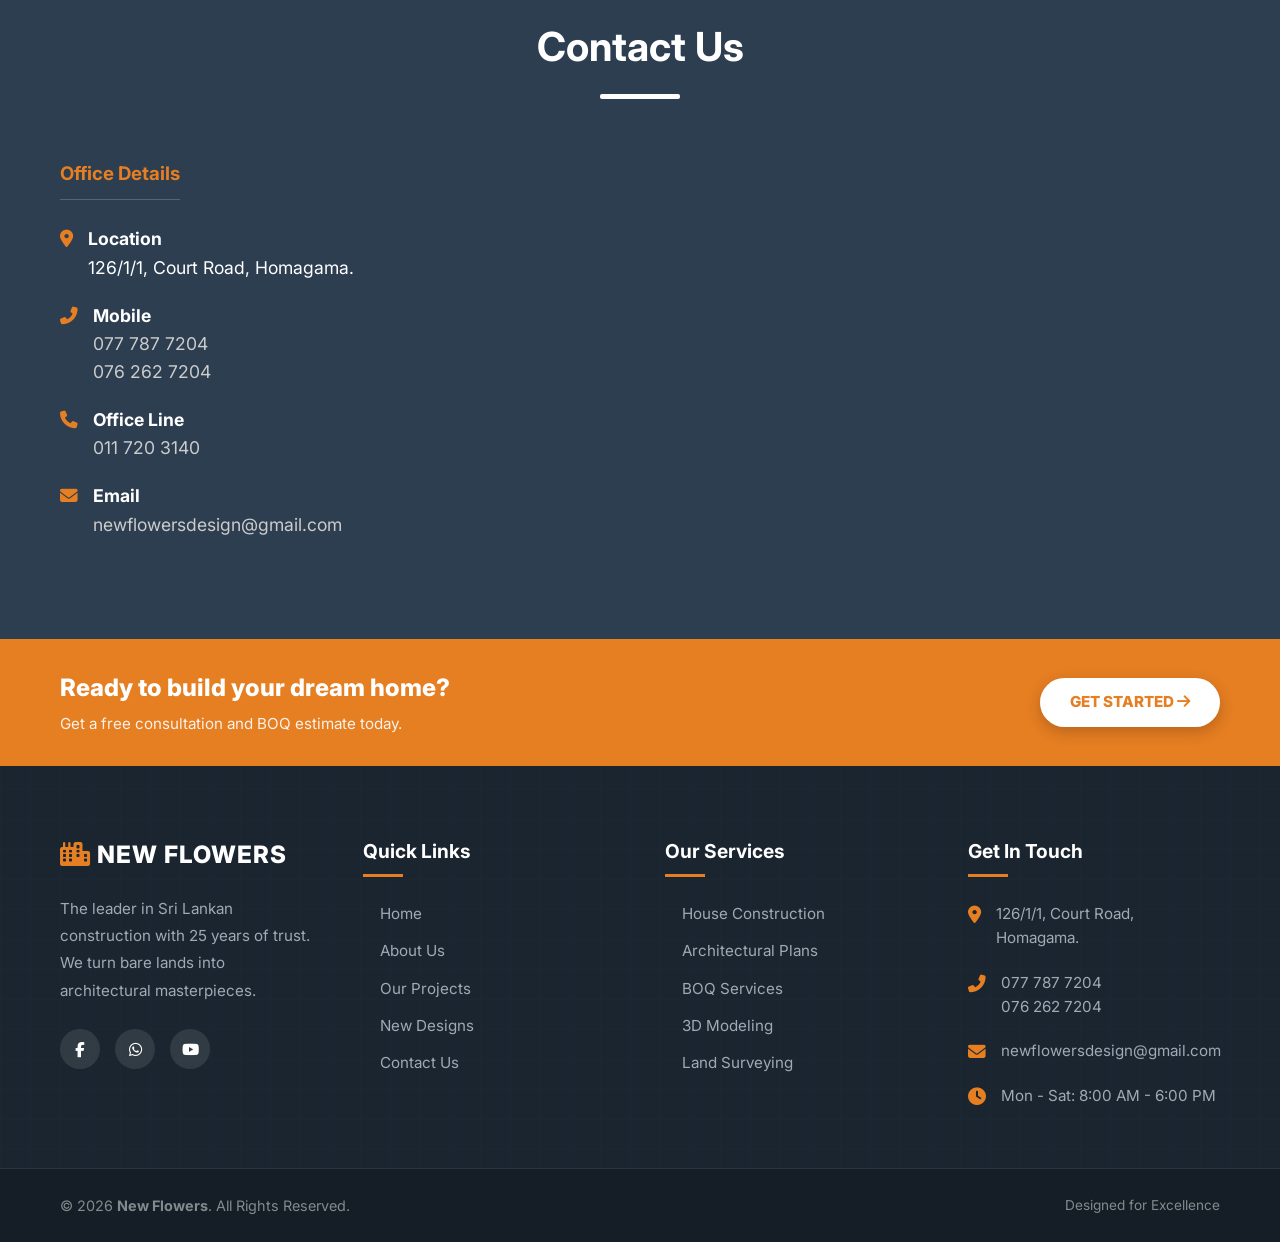
==== commit e589244b: "Update index.html" ====
--- a/index.html
+++ b/index.html
@@ -922,7 +922,7 @@
                     <div class="slide-card">
                         <div class="design-image">
                             <span class="badge-new">BUDGET</span>
-                            <img src="https://images.unsplash.com/photo-1580587771525-78b9dba3b91d?ixlib=rb-1.2.1&auto=format&fit=crop&w=600&q=80" alt="Single Story">
+                            <img src="https://plus.unsplash.com/premium_photo-1725408004393-570cac4cafcd?q=80&w=1194&auto=format&fit=crop&ixlib=rb-4.1.0&ixid=M3wxMjA3fDB8MHxwaG90by1wYWdlfHx8fGVufDB8fHx8fA%3D%3D" alt="Single Story">
                             <div class="design-info">
                                 <h3 data-en="Single Story Home" data-si="තනි මහල් නිවස">Single Story Home</h3>
                                 <p>Athurugiriya</p>
@@ -1223,11 +1223,11 @@
             <div class="comparison-container" data-aos="zoom-in">
                 <div class="img-comp-container">
                     <div class="img-comp-img img-after">
-                        <img src="https://images.unsplash.com/photo-1600596542815-e328700336f4?ixlib=rb-1.2.1&auto=format&fit=crop&w=800&q=80" alt="After">
+                        <img src="https://plus.unsplash.com/premium_photo-1661915661139-5b6a4e4a6fcc?q=80&w=967&auto=format&fit=crop&ixlib=rb-4.1.0&ixid=M3wxMjA3fDB8MHxwaG90by1wYWdlfHx8fGVufDB8fHx8fA%3D%3D" alt="After">
                         <span class="label-badge after-badge" data-en="AFTER (නිමාව)" data-si="පසු (නිමාව)">AFTER</span>
                     </div>
                     <div class="img-comp-img img-before">
-                        <img src="https://images.unsplash.com/photo-1599708153386-5d28b1933e4e?ixlib=rb-1.2.1&auto=format&fit=crop&w=800&q=80" alt="Before">
+                        <img src="https://images.unsplash.com/photo-1651769005074-2ef5c6f74276?q=80&w=774&auto=format&fit=crop&ixlib=rb-4.1.0&ixid=M3wxMjA3fDB8MHxwaG90by1wYWdlfHx8fGVufDB8fHx8fA%3D%3D" alt="Before">
                         <span class="label-badge before-badge" data-en="BEFORE (ඉඩම)" data-si="පෙර (ඉඩම)">BEFORE</span>
                     </div>
                     <!-- The Slider Handle -->
@@ -1724,6 +1724,14 @@
                     </div>
                 </div>
 
+ <div class="gallery-item construction" data-aos="zoom-in">
+                    <img src="https://images.unsplash.com/photo-1600607687939-ce8a6c25118c?ixlib=rb-1.2.1&auto=format&fit=crop&w=800&q=80" alt="Project 1">
+                    <div class="gallery-overlay">
+                        <h3 data-en="Two Story House" data-si="දෙමහල් නිවස">Two Story House</h3>
+                        <p data-en="Homagama Project" data-si="හෝමාගම ව්‍යාපෘතිය">Homagama Project</p>
+                    </div>
+                </div>
+
                 <div class="gallery-item construction" data-aos="zoom-in">
                     <img src="https://images.unsplash.com/photo-1582268611958-ebfd161ef9cf?ixlib=rb-1.2.1&auto=format&fit=crop&w=800&q=80" alt="Project 2">
                     <div class="gallery-overlay">
@@ -1732,6 +1740,14 @@
                     </div>
                 </div>
                 
+				<div class="gallery-item designs" data-aos="zoom-in">
+                    <img src="https://images.unsplash.com/photo-1512917774080-9991f1c4c750?ixlib=rb-1.2.1&auto=format&fit=crop&w=800&q=80" alt="Design 1">
+                    <div class="gallery-overlay">
+                        <h3 data-en="Modern Villa 3D" data-si="නවීන විලා 3D">Modern Villa 3D</h3>
+                        <p data-en="New Concept" data-si="නව සංකල්පය">New Concept</p>
+                    </div>
+                </div>
+				
                  <div class="gallery-item designs" data-aos="zoom-in">
                     <img src="https://images.unsplash.com/photo-1600585154340-be6161a56a0c?ixlib=rb-1.2.1&auto=format&fit=crop&w=800&q=80" alt="Design 2">
                     <div class="gallery-overlay">
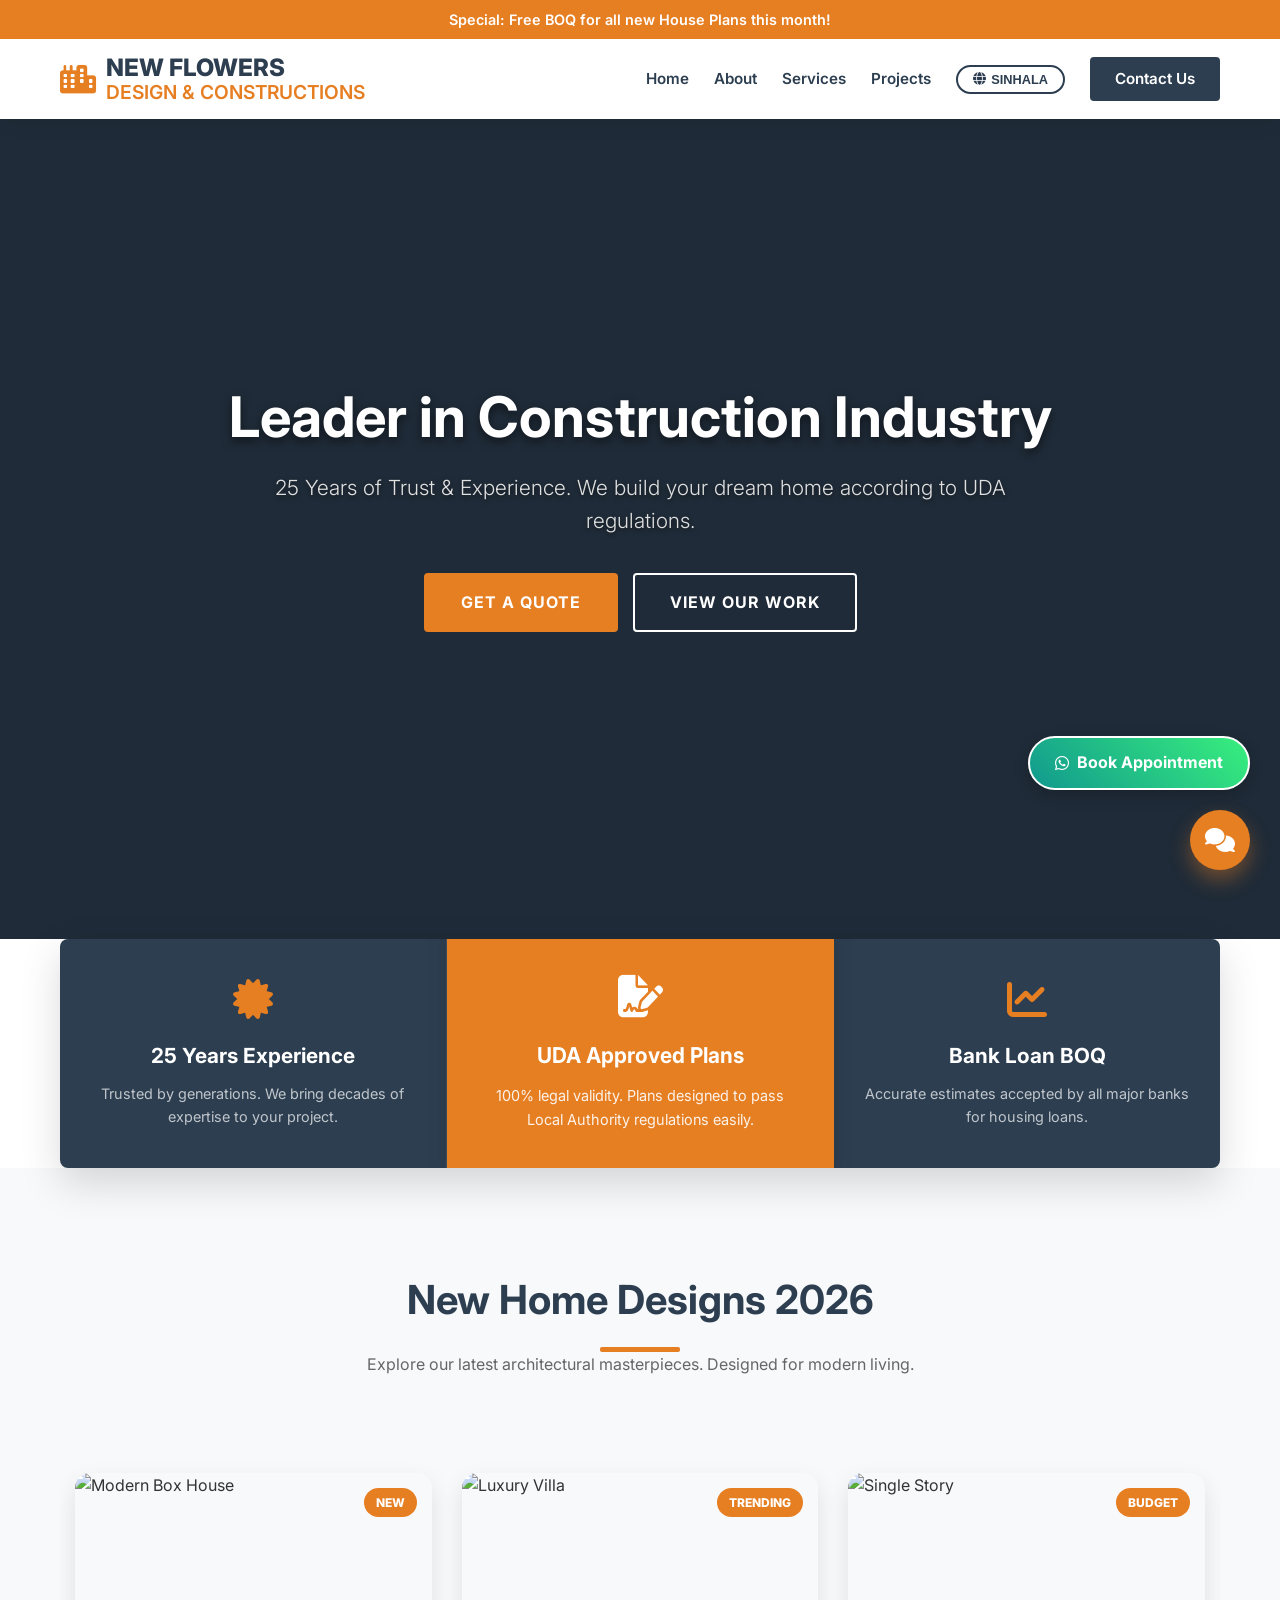
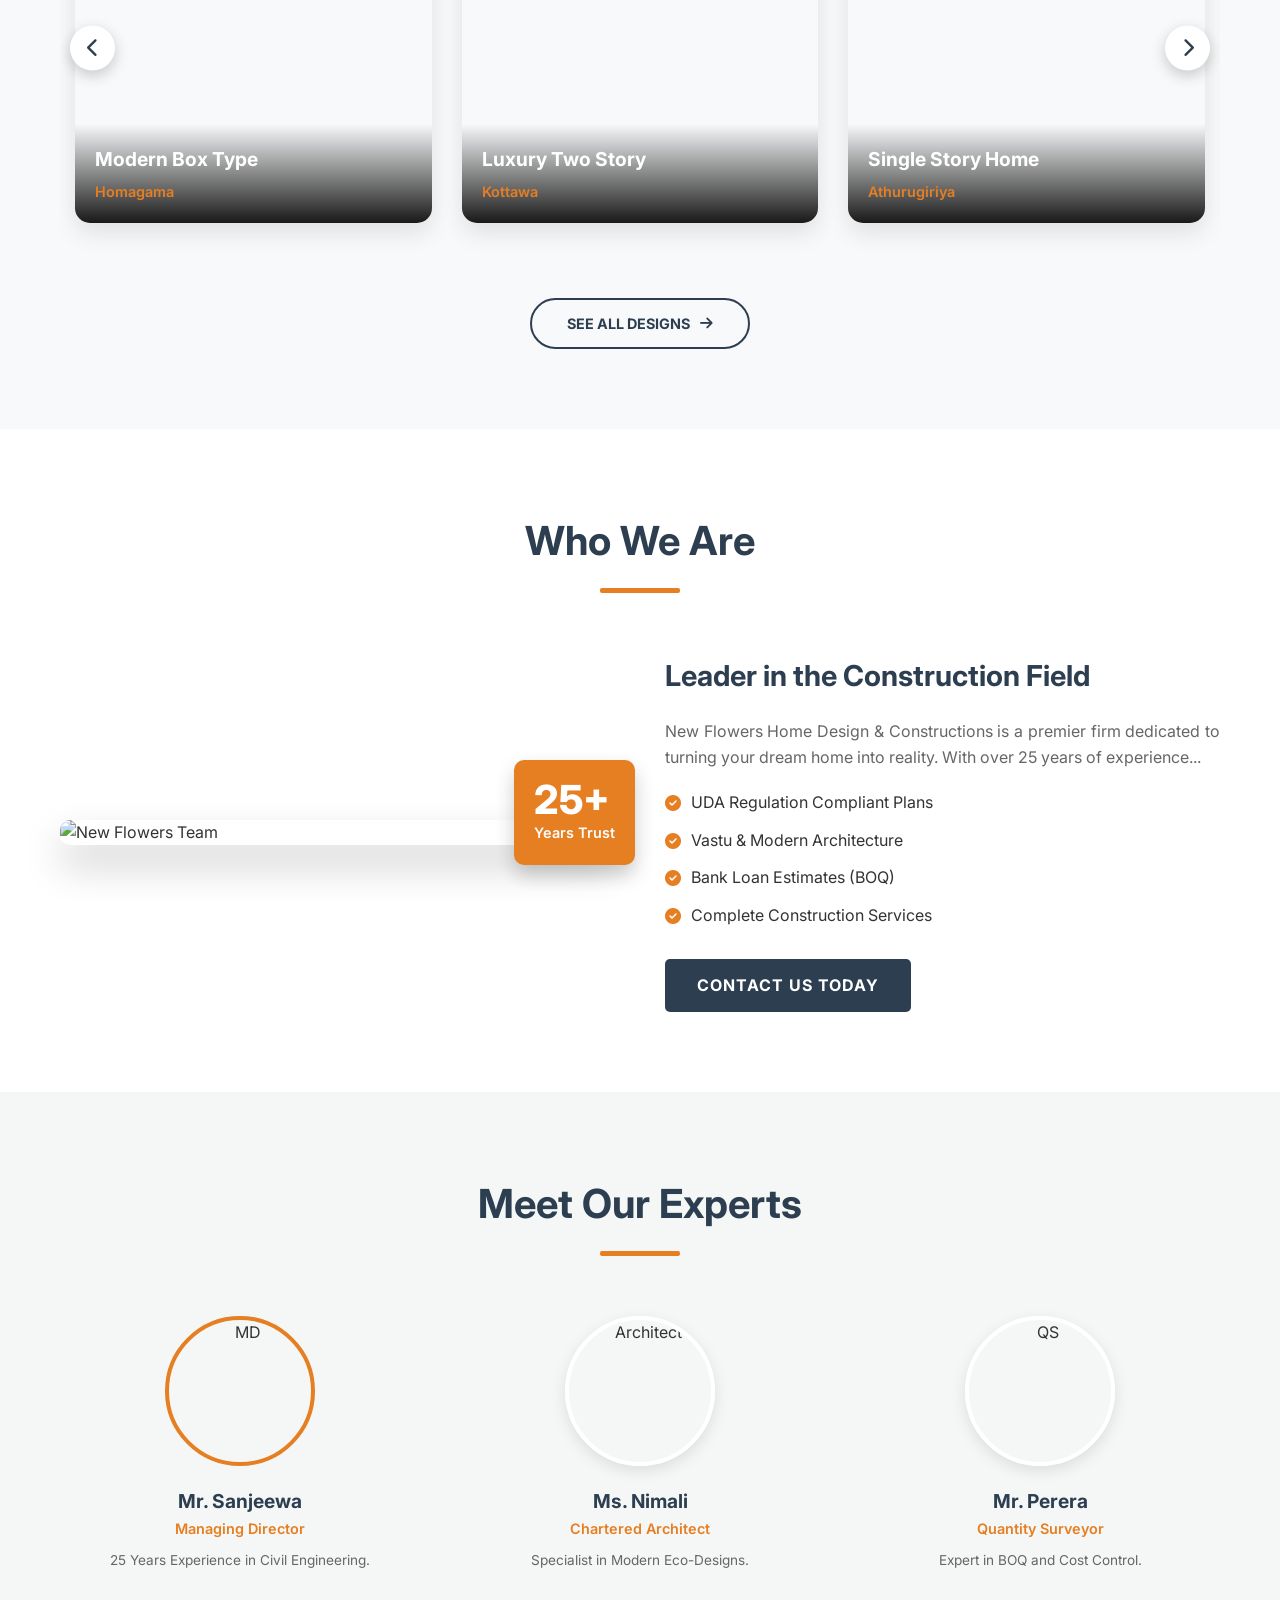
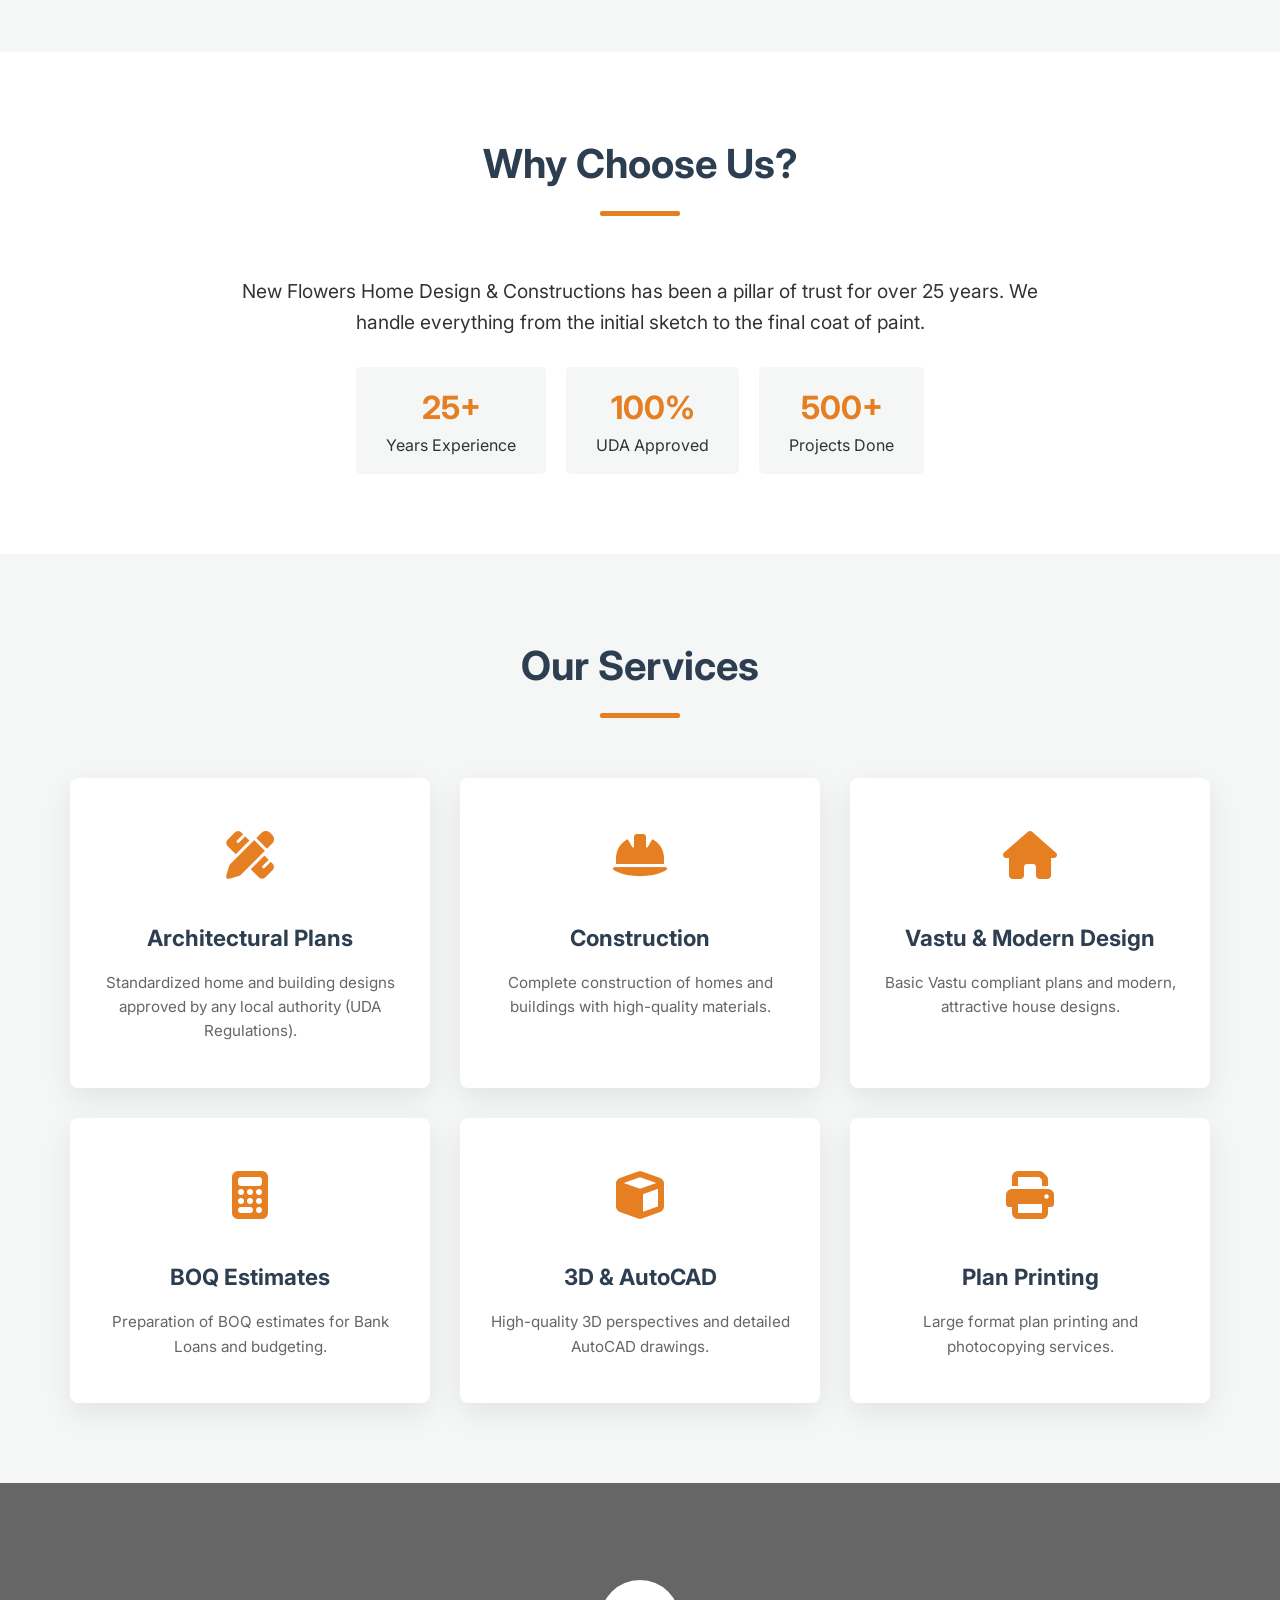
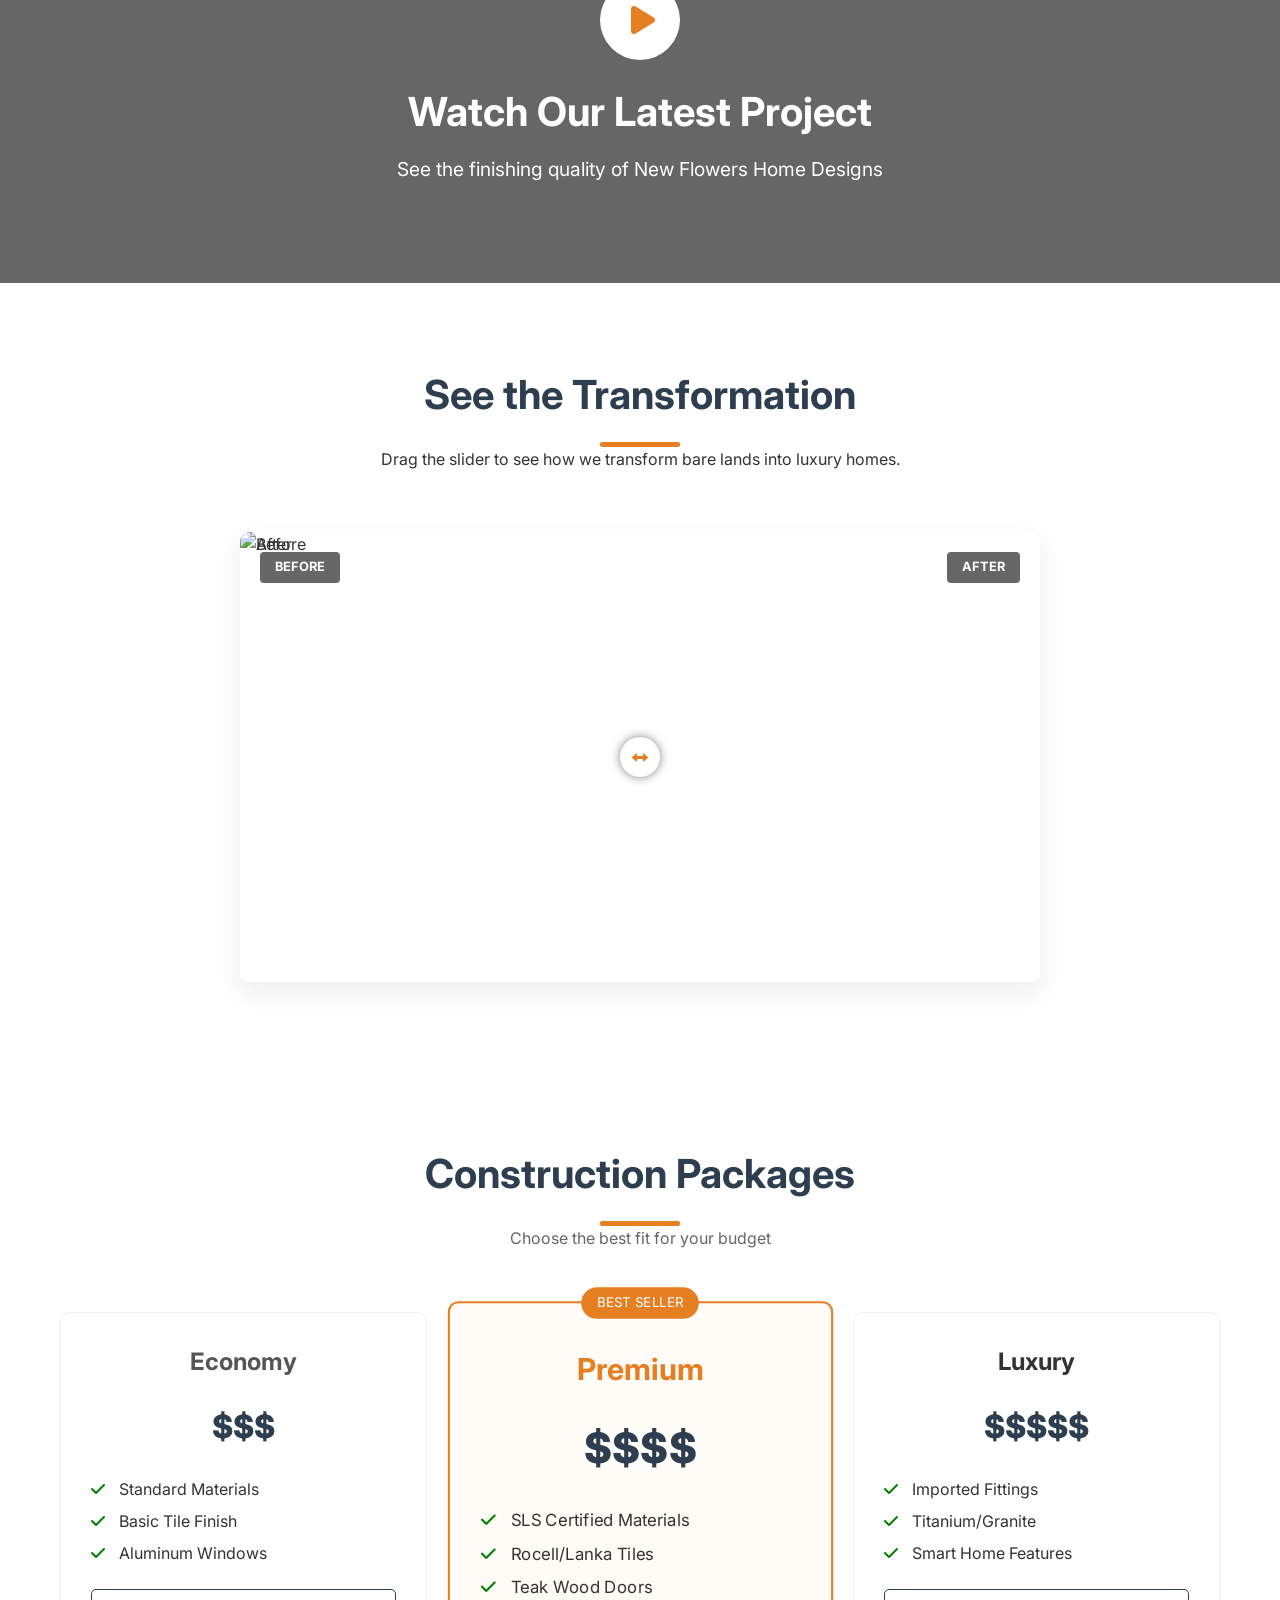
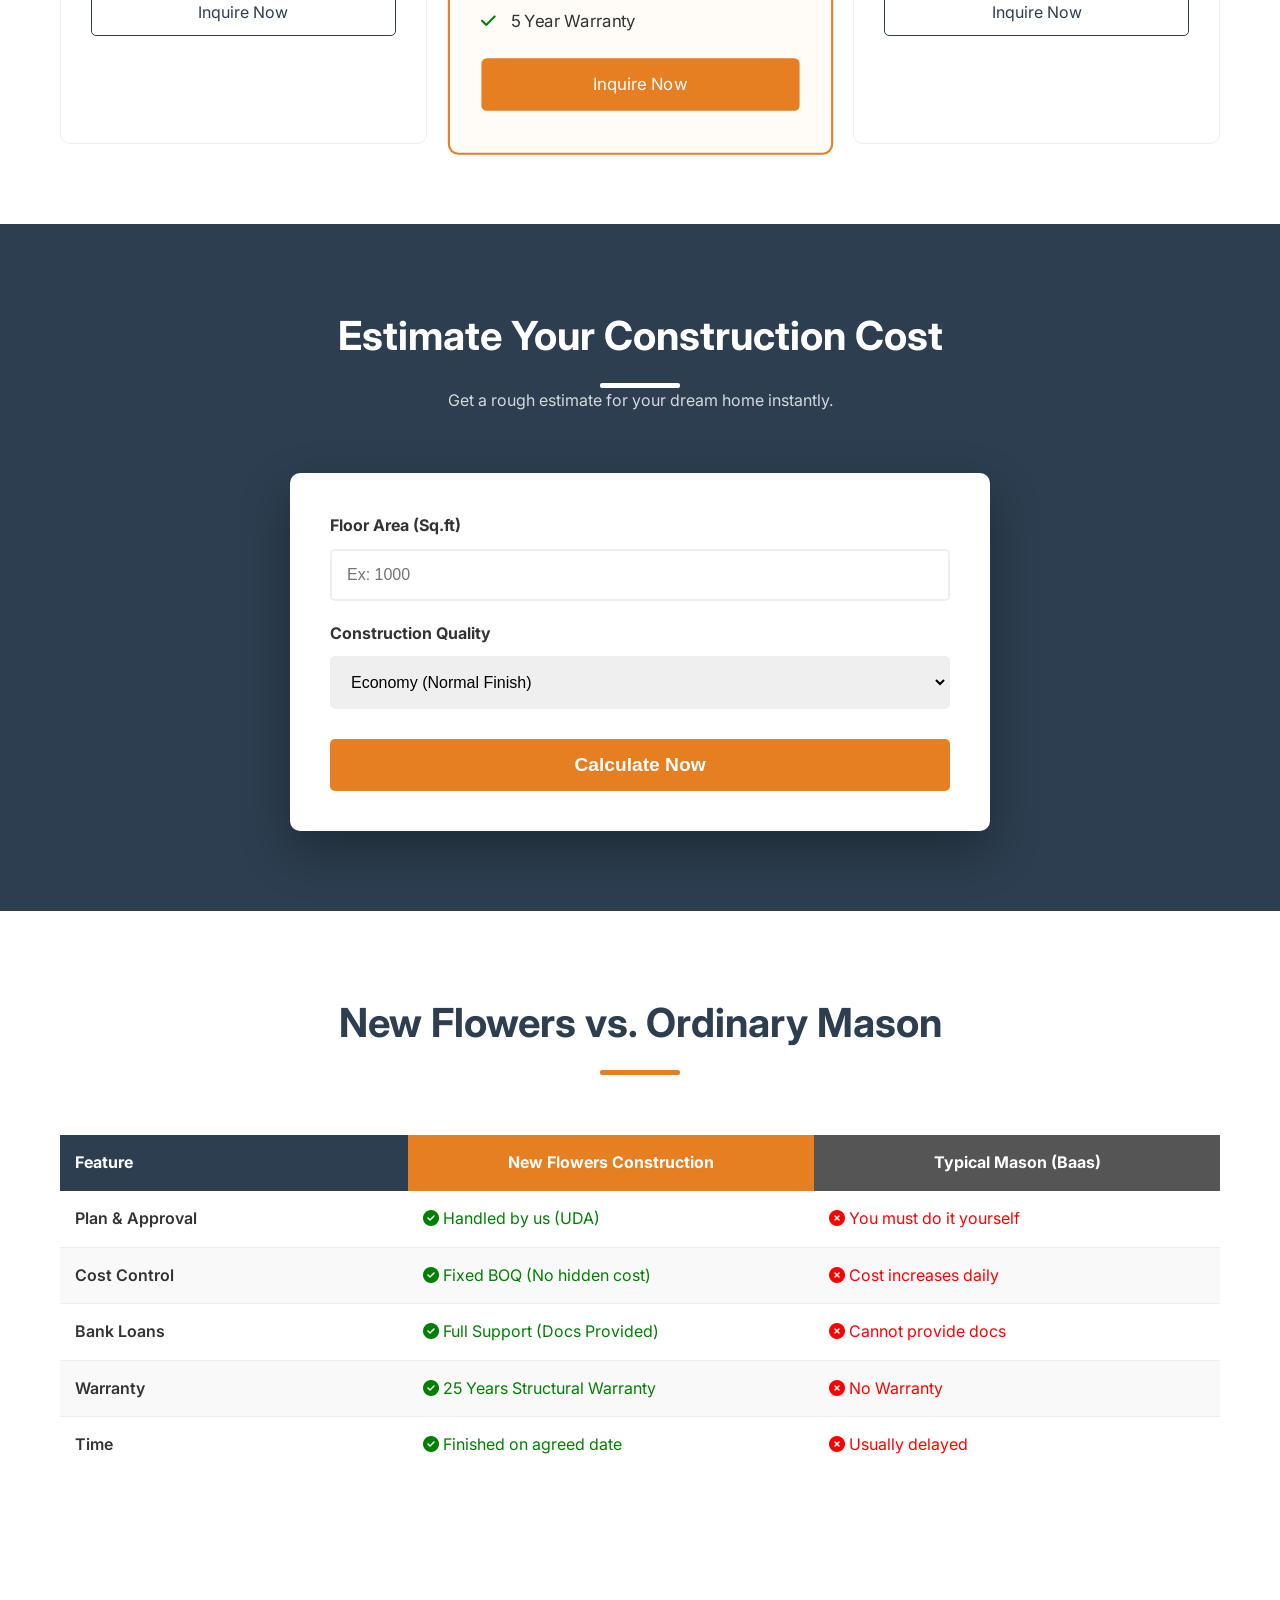
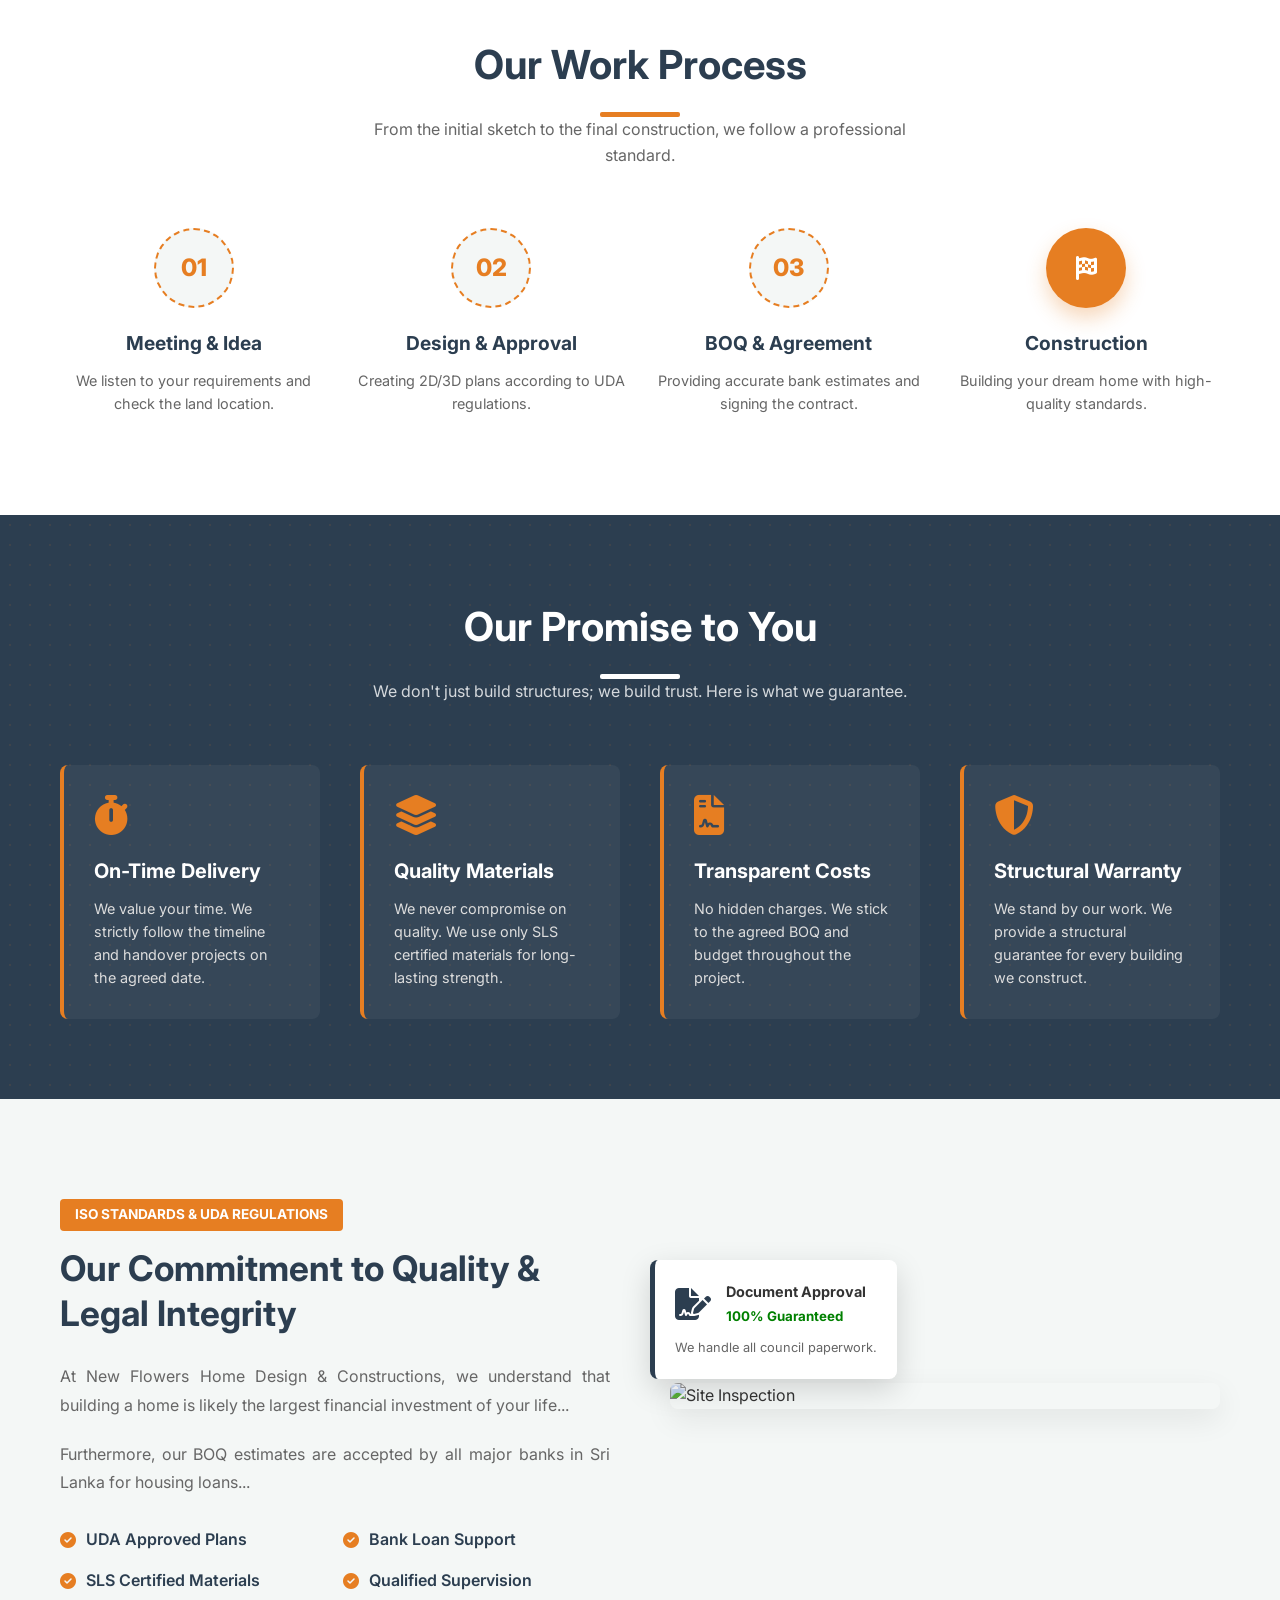
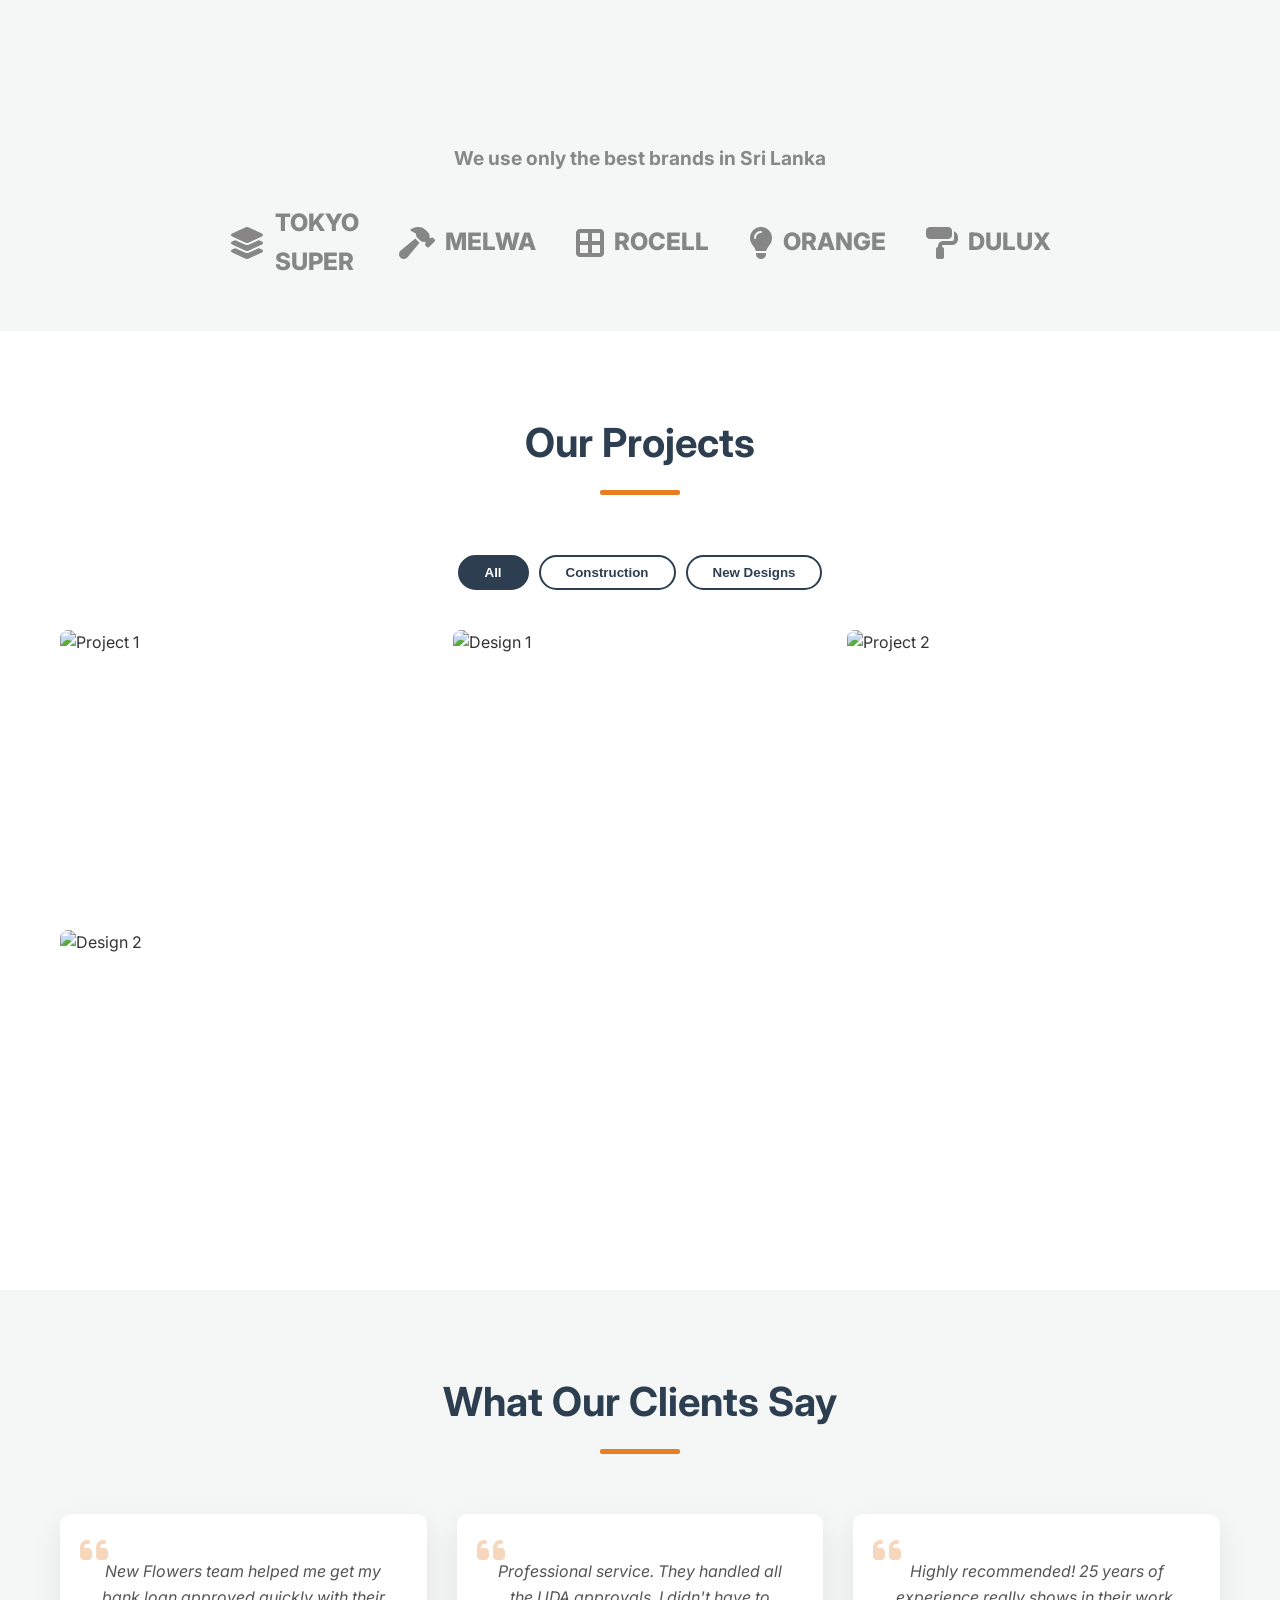
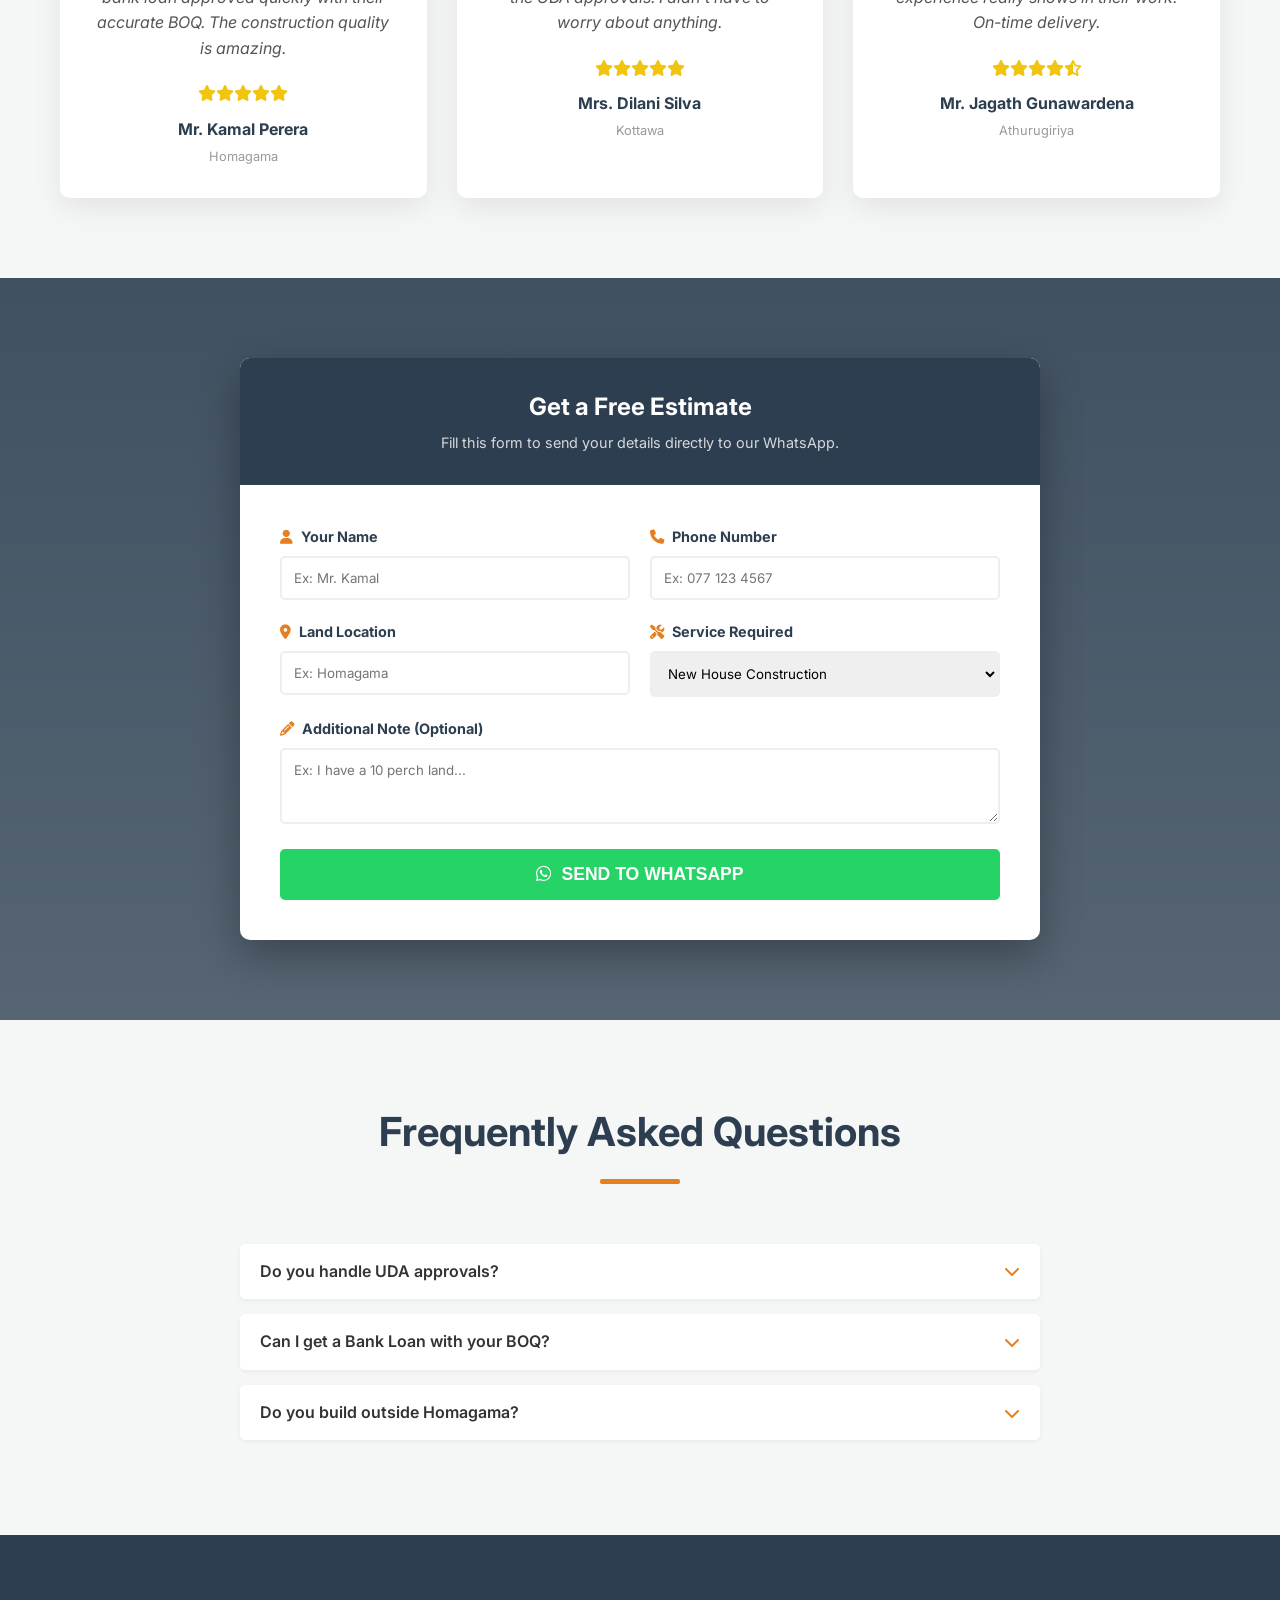
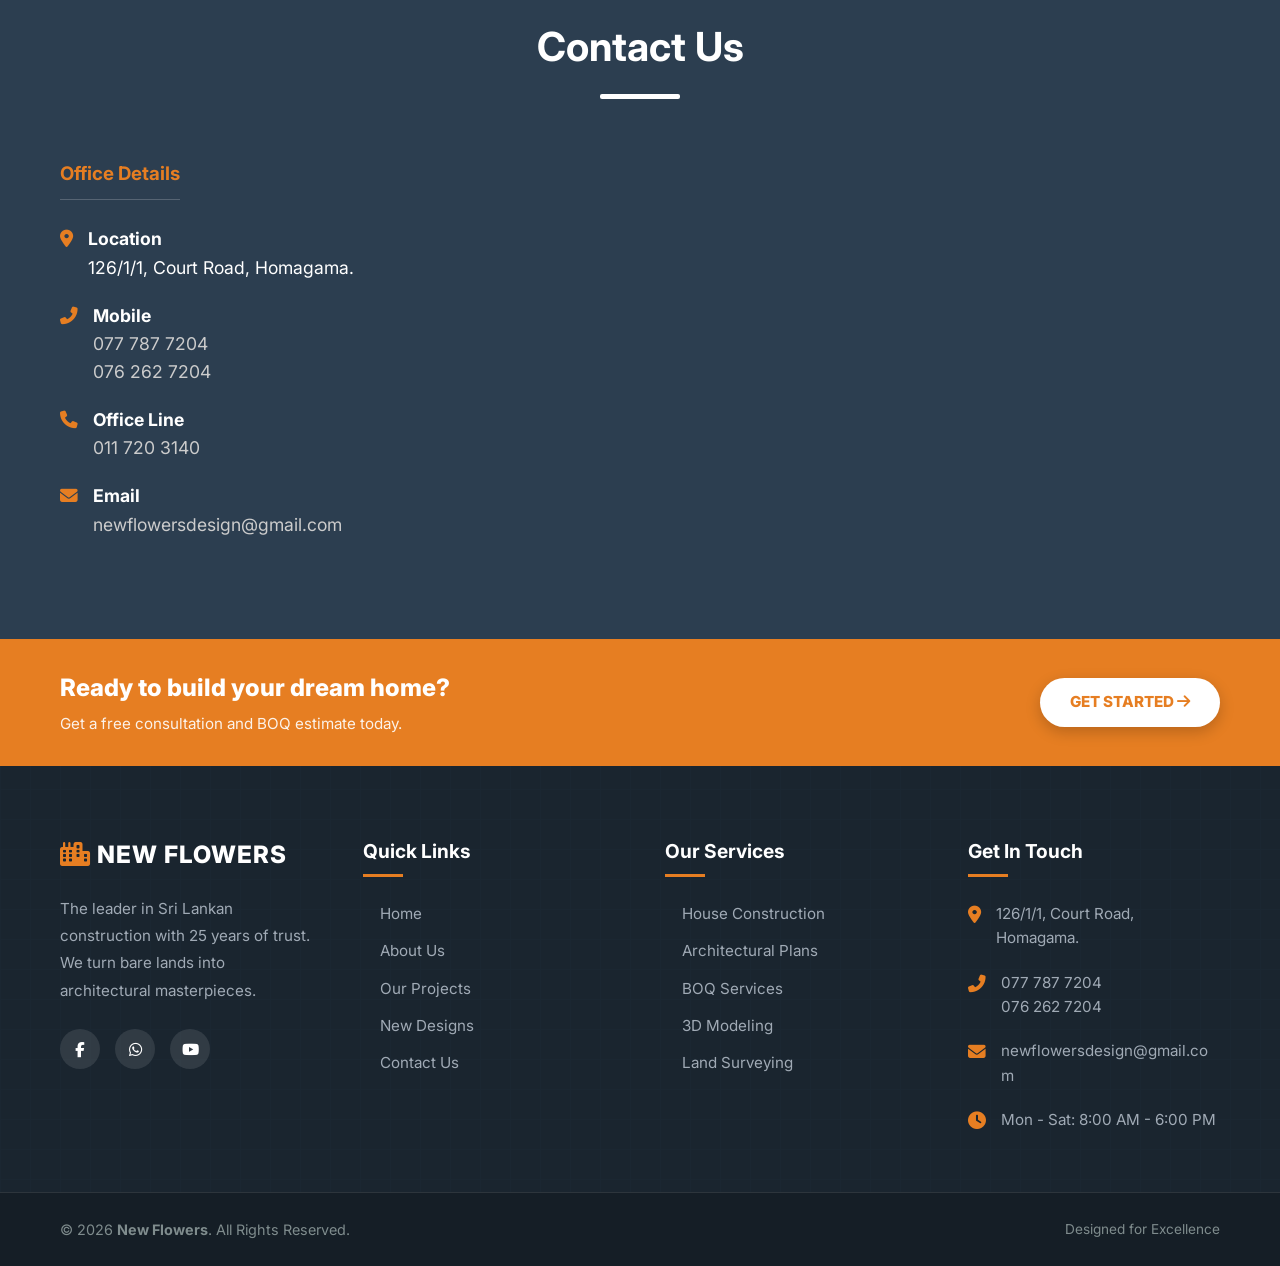
==== commit 9b223459: "Update index.html" ====
--- a/index.html
+++ b/index.html
@@ -6,13 +6,13 @@
     <title>New Flowers Home Design & Constructions</title>
     <meta name="description" content="Leading construction company in Homagama. 25 Years of Trust. UDA approved plans, Construction, BOQ, and 3D Designs.">
     
-    <!-- Favicon (Placeholder) -->
+    <!-- Favicon -->
     <link rel="icon" href="data:image/svg+xml,<svg xmlns=%22http://www.w3.org/2000/svg%22 viewBox=%220 0 100 100%22><text y=%22.9em%22 font-size=%2290%22>🏗️</text></svg>">
 
     <!-- AOS Library CSS (For Scroll Animations) -->
     <link href="https://unpkg.com/aos@2.3.1/dist/aos.css" rel="stylesheet">
     
-    <!-- Google Fonts: 'Inter' for English, 'Abhaya Libre' for Sinhala -->
+    <!-- Google Fonts -->
     <link href="https://fonts.googleapis.com/css2?family=Inter:wght@300;400;600;800&family=Abhaya+Libre:wght@400;600;800&display=swap" rel="stylesheet">
     
     <!-- FontAwesome -->
@@ -21,9 +21,9 @@
     <style>
         /* --- CSS VARIABLES & RESET --- */
         :root {
-            --primary-color: #2c3e50; /* Dark Slate Blue */
+            --primary-color: #2c3e50;
             --primary-dark: #1a252f;
-            --accent-color: #e67e22; /* Construction Orange */
+            --accent-color: #e67e22;
             --accent-hover: #d35400;
             --light-bg: #f4f7f6;
             --white: #ffffff;
@@ -31,13 +31,18 @@
             --text-light: #666666;
             
             --font-en: 'Inter', sans-serif;
-            --font-si: 'Abhaya Libre', serif; /* Sinhala Font */
+            --font-si: 'Abhaya Libre', serif;
             
             --shadow: 0 10px 30px rgba(0,0,0,0.08);
             --gradient-overlay: linear-gradient(rgba(44, 62, 80, 0.85), rgba(44, 62, 80, 0.75));
         }
 
         * { margin: 0; padding: 0; box-sizing: border-box; }
+
+        html {
+            scroll-behavior: smooth;
+            overflow-x: hidden; /* Prevent horizontal scroll causing stickiness */
+        }
 
         body {
             font-family: var(--font-en);
@@ -45,16 +50,12 @@
             line-height: 1.6;
             background-color: var(--white);
             overflow-x: hidden;
+            width: 100%;
         }
 
         /* Sinhala Mode Class */
-        body.lang-si {
-            font-family: var(--font-si);
-        }
-        
-        body.lang-si h1, body.lang-si h2, body.lang-si h3, body.lang-si .btn {
-            font-weight: 800; /* Sinhala font needs more weight */
-        }
+        body.lang-si { font-family: var(--font-si); }
+        body.lang-si h1, body.lang-si h2, body.lang-si h3, body.lang-si .btn { font-weight: 800; }
 
         a { text-decoration: none; color: inherit; transition: 0.3s; }
         ul { list-style: none; }
@@ -80,6 +81,8 @@
             text-align: center; padding: 8px 10px;
             font-size: 0.9rem; font-weight: 600;
             position: relative; z-index: 1002;
+            min-height: 38px;
+            display: flex; align-items: center; justify-content: center;
         }
 
         /* --- HEADER & NAV --- */
@@ -87,7 +90,7 @@
             background-color: var(--white);
             box-shadow: 0 4px 20px rgba(0,0,0,0.05);
             position: fixed; width: 100%; top: 38px; z-index: 1000;
-            transition: top 0.4s;
+            transition: top 0.1s;
         }
 
         .container { max-width: 1200px; margin: 0 auto; padding: 0 20px; }
@@ -108,7 +111,6 @@
         .nav-links a { font-weight: 600; color: var(--primary-color); font-size: 0.95rem; }
         .nav-links a:hover { color: var(--accent-color); }
 
-        /* Language Switcher Button */
         .lang-btn {
             border: 2px solid var(--primary-color);
             padding: 5px 15px; border-radius: 20px;
@@ -130,20 +132,36 @@
 
         /* --- HERO SECTION --- */
         .hero {
-            background: var(--gradient-overlay), url('https://images.unsplash.com/photo-1541888946425-d81bb19240f5?ixlib=rb-1.2.1&auto=format&fit=crop&w=800&q=80');
+            /* Default background, handled by JS slider now */
+            background-color: var(--primary-color);
             background-size: cover; background-position: center;
             height: 100vh; display: flex; align-items: center;
             text-align: center; color: var(--white); padding-top: 118px;
+            position: relative;
+            transition: background-image 1s ease-in-out; /* Smooth BG Transition */
+        }
+        
+        /* Dark overlay for text readability */
+        .hero::before {
+            content: '';
+            position: absolute; top: 0; left: 0; width: 100%; height: 100%;
+            background: rgba(0, 0, 0, 0.3); /* Dark Slate Overlay */
+            z-index: 1;
+        }
+
+        .hero-content {
+            position: relative; z-index: 2;
+            transition: opacity 0.5s ease-in-out; /* Text Fade Transition */
         }
 
         .hero-content h1 {
             font-size: 3.5rem; margin-bottom: 20px;
-            line-height: 1.2; text-shadow: 0 4px 10px rgba(0,0,0,0.3);
+            line-height: 1.2; text-shadow: 0 4px 10px rgba(0,0,0,0.5);
         }
         .hero-content p {
             font-size: 1.3rem; margin-bottom: 35px;
             font-weight: 300; max-width: 800px; margin-left: auto; margin-right: auto;
-            color: #e0e0e0;
+            color: #e0e0e0; text-shadow: 0 2px 5px rgba(0,0,0,0.5);
         }
         .hero-btns { display: flex; gap: 15px; justify-content: center; flex-wrap: wrap; }
         
@@ -223,127 +241,61 @@
         }
         .info-box h3 { color: var(--accent-color); margin-bottom: 25px; border-bottom: 1px solid rgba(255,255,255,0.2); padding-bottom: 10px; display: inline-block;}
         .info-item { display: flex; gap: 15px; margin-bottom: 20px; font-size: 1.1rem; }
-        .info-item i { color: var(--accent-color); margin-top: 5px; }
-        .info-item a { color: #ccc; } .info-item a:hover { color: white; }
+        .info-item i { color: var(--accent-color); margin-top: 5px; flex-shrink: 0; }
+        .info-item a { color: #ccc; word-break: break-all; } .info-item a:hover { color: white; }
         
         .map-wrapper { height: 100%; min-height: 350px; border-radius: 8px; overflow: hidden; }
 
-       /* --- FOOTER SPECIFIC STYLES --- */
-    
-    .footer-title {
-        color: white;
-        font-size: 1.2rem;
-        font-weight: 700;
-        margin-bottom: 25px;
-        position: relative;
-        padding-bottom: 10px;
-    }
-    
-    .footer-title::after {
-        content: '';
-        position: absolute;
-        bottom: 0;
-        left: 0;
-        width: 40px;
-        height: 3px;
-        background: var(--accent-color);
-    }
-
-    /* Footer Links */
-    .footer-links { list-style: none; padding: 0; }
-    .footer-links li { margin-bottom: 12px; }
-    
-    .footer-links a {
-        color: #a0aab5;
-        transition: 0.3s;
-        display: inline-flex;
-        align-items: center;
-    }
-    
-    .footer-links a::before {
-        content: '\f105'; /* FontAwesome Chevron */
-        font-family: 'Font Awesome 5 Free';
-        font-weight: 900;
-        margin-right: 8px;
-        color: var(--accent-color);
-        opacity: 0;
-        transform: translateX(-10px);
-        transition: 0.3s;
-    }
-    
-    .footer-links a:hover {
-        color: white;
-        padding-left: 5px;
-    }
-    
-    .footer-links a:hover::before {
-        opacity: 1;
-        transform: translateX(0);
-    }
-
-    /* Contact List */
-    .contact-list li {
-        display: flex;
-        gap: 15px;
-        margin-bottom: 20px;
-        color: #a0aab5;
-        align-items: flex-start;
-    }
-    
-    .contact-list i {
-        color: var(--accent-color);
-        font-size: 1.1rem;
-        margin-top: 4px;
-    }
-
-    .contact-list a { color: #a0aab5; transition: 0.3s; }
-    .contact-list a:hover { color: white; }
-
-    /* Social Buttons */
-    .social-btn {
-        width: 40px; height: 40px;
-        background: rgba(255,255,255,0.1);
-        display: flex; align-items: center; justify-content: center;
-        border-radius: 50%;
-        color: white;
-        transition: 0.3s;
-    }
-    
-    .social-btn:hover {
-        background: var(--accent-color);
-        transform: translateY(-3px);
-    }
-    
-    .facebook:hover { background: #3b5998; }
-    .whatsapp:hover { background: #25D366; }
-    .youtube:hover { background: #FF0000; }
-
-    /* Back To Top Button */
-    #backToTop {
-        display: none;
-        position: fixed;
-        bottom: 30px;
-        left: 30px; /* Left side to avoid Chat Widget/Book Btn */
-        z-index: 99;
-        font-size: 1.2rem;
-        border: none;
-        outline: none;
-        background-color: var(--primary-color);
-        color: white;
-        cursor: pointer;
-        padding: 12px 15px;
-        border-radius: 5px;
-        box-shadow: 0 4px 10px rgba(0,0,0,0.3);
-        transition: 0.3s;
-    }
-
-    #backToTop:hover {
-        background-color: var(--accent-color);
-        transform: translateY(-3px);
-    }
+        /* --- FOOTER --- */
+        .footer-title {
+            color: white; font-size: 1.2rem; font-weight: 700;
+            margin-bottom: 25px; position: relative; padding-bottom: 10px;
+        }
+        .footer-title::after {
+            content: ''; position: absolute; bottom: 0; left: 0;
+            width: 40px; height: 3px; background: var(--accent-color);
+        }
+        .footer-links { list-style: none; padding: 0; }
+        .footer-links li { margin-bottom: 12px; }
+        .footer-links a { color: #a0aab5; transition: 0.3s; display: inline-flex; align-items: center; }
+        .footer-links a::before {
+            content: '\f105'; font-family: 'Font Awesome 5 Free'; font-weight: 900;
+            margin-right: 8px; color: var(--accent-color); opacity: 0;
+            transform: translateX(-10px); transition: 0.3s;
+        }
+        .footer-links a:hover { color: white; padding-left: 5px; }
+        .footer-links a:hover::before { opacity: 1; transform: translateX(0); }
+
+        .contact-list li { display: flex; gap: 15px; margin-bottom: 20px; color: #a0aab5; align-items: flex-start; }
+        .contact-list i { color: var(--accent-color); font-size: 1.1rem; margin-top: 4px; }
+        .contact-list a { color: #a0aab5; transition: 0.3s; word-break: break-all; }
+        .contact-list a:hover { color: white; }
+
+        .social-btn {
+            width: 40px; height: 40px; background: rgba(255,255,255,0.1);
+            display: flex; align-items: center; justify-content: center;
+            border-radius: 50%; color: white; transition: 0.3s;
+        }
+        .social-btn:hover { background: var(--accent-color); transform: translateY(-3px); }
+        .facebook:hover { background: #3b5998; }
+        .whatsapp:hover { background: #25D366; }
+        .youtube:hover { background: #FF0000; }
+
+        #backToTop {
+            display: none; position: fixed; bottom: 30px; left: 30px; z-index: 99;
+            font-size: 1.2rem; border: none; outline: none;
+            background-color: var(--primary-color); color: white;
+            cursor: pointer; padding: 12px 15px; border-radius: 5px;
+            box-shadow: 0 4px 10px rgba(0,0,0,0.3); 
+            transition: transform 0.4s ease, opacity 0.4s ease;
+        }
+        #backToTop:hover { background-color: var(--accent-color); transform: translateY(-3px); }
 
         /* --- WIDGETS --- */
-        .chat-widget { position: fixed; bottom: 30px; right: 30px; z-index: 2000; }
+        .chat-widget { 
+            position: fixed; bottom: 30px; right: 30px; z-index: 2000; 
+            transition: transform 0.4s ease, opacity 0.4s ease;
+        }
         .chat-bubble {
             background: var(--accent-color); color: white; width: 60px; height: 60px;
             border-radius: 50%; display: flex; align-items: center; justify-content: center;
@@ -372,8 +324,16 @@
             padding: 12px 25px; border-radius: 50px; font-weight: 700;
             box-shadow: 0 5px 15px rgba(0,0,0,0.2); cursor: pointer; z-index: 1999;
             display: flex; gap: 8px; align-items: center; border: 2px solid white;
+            transition: transform 0.4s ease, opacity 0.4s ease;
         }
         .book-float:hover { transform: scale(1.05); }
+
+        /* Class to hide widgets near footer */
+        .widget-hidden {
+            transform: translateY(150px) !important;
+            opacity: 0 !important;
+            pointer-events: none !important;
+        }
 
         /* --- MODAL --- */
         .modal {
@@ -399,7 +359,8 @@
         @media (max-width: 768px) {
             .nav-links {
                 display: none; flex-direction: column; position: absolute;
-                top: 80px; left: 0; width: 100%; background: white; padding: 20px;
+                top: 100%; /* No Gap */
+                left: 0; width: 100%; background: white; padding: 20px;
                 box-shadow: 0 10px 20px rgba(0,0,0,0.1); border-top: 1px solid #eee;
             }
             .nav-links.active { display: flex; }
@@ -410,7 +371,6 @@
         }
 
         @media (max-width: 350px) {
-            header { top: 50px; } /* Space for larger promo text wrap */
             .logo { font-size: 1rem; }
             .hero-content h1 { font-size: 1.5rem; }
             .btn { padding: 10px 20px; width: 100%; margin-bottom: 10px; }
@@ -418,358 +378,116 @@
             .chat-window { width: 90vw; right: -10px; bottom: 70px; }
             .modal-content { width: 95%; max-height: 85vh; overflow-y: auto; }
         }
-		 .highlight-item:hover {
-            background: #1a252f !important; /* Darker shade on hover */
-        }
-        /* Special hover for the middle orange card */
-        .highlight-item:nth-child(2):hover {
-            background: #d35400 !important;
-        }
+		 .highlight-item:hover { background: #1a252f !important; }
+        .highlight-item:nth-child(2):hover { background: #d35400 !important; }
 
         @media (max-width: 768px) {
             #highlights { margin-top: 0 !important; background: var(--light-bg); padding: 40px 0 !important; }
             .highlight-grid { display: block !important; box-shadow: none !important; }
             .highlight-item { margin-bottom: 15px; border-radius: 8px; transform: none !important; border: none !important; }
         }
-		/* --- LATEST DESIGNS SLIDER CSS --- */
-
-.design-slider-wrapper {
-    position: relative;
-    width: 100%;
-    overflow: hidden;
-    padding: 20px 0;
-}
-
-.slider-track {
-    display: flex;
-    transition: transform 0.5s cubic-bezier(0.25, 0.46, 0.45, 0.94);
-    cursor: grab;
-}
-
-.slide-card {
-    min-width: 33.333%; /* Shows 3 cards on desktop */
-    padding: 15px;
-    box-sizing: border-box;
-}
-
-.design-image {
-    position: relative;
-    border-radius: 15px;
-    overflow: hidden;
-    height: 350px;
-    box-shadow: 0 10px 25px rgba(0,0,0,0.1);
-    transition: transform 0.3s;
-}
-
-.design-image img {
-    width: 100%;
-    height: 100%;
-    object-fit: cover;
-    transition: transform 0.5s;
-}
-
-/* Hover Effects */
-.design-image:hover {
-    transform: translateY(-5px);
-    box-shadow: 0 15px 35px rgba(0,0,0,0.2);
-}
-
-.design-image:hover img {
-    transform: scale(1.1);
-}
-
-/* Text Overlay */
-.design-info {
-    position: absolute;
-    bottom: 0;
-    left: 0;
-    width: 100%;
-    background: linear-gradient(to top, rgba(0,0,0,0.9), transparent);
-    padding: 20px;
-    color: white;
-}
-
-.design-info h3 {
-    font-size: 1.2rem;
-    margin-bottom: 5px;
-    font-weight: 700;
-}
-
-.design-info p {
-    font-size: 0.9rem;
-    color: var(--accent-color);
-    font-weight: 600;
-}
-
-/* Badges */
-.badge-new {
-    position: absolute;
-    top: 15px;
-    right: 15px;
-    background: var(--accent-color);
-    color: white;
-    padding: 5px 12px;
-    border-radius: 20px;
-    font-size: 0.75rem;
-    font-weight: 800;
-    z-index: 2;
-}
-
-/* Navigation Buttons */
-.slider-btn {
-    position: absolute;
-    top: 50%;
-    transform: translateY(-50%);
-    background: white;
-    color: var(--primary-color);
-    border: none;
-    width: 45px;
-    height: 45px;
-    border-radius: 50%;
-    font-size: 1.2rem;
-    cursor: pointer;
-    z-index: 10;
-    box-shadow: 0 5px 15px rgba(0,0,0,0.2);
-    transition: 0.3s;
-    display: flex;
-    align-items: center;
-    justify-content: center;
-}
-
-.slider-btn:hover {
-    background: var(--primary-color);
-    color: white;
-}
-
-.prev-btn { left: 10px; }
-.next-btn { right: 10px; }
-
-/* See All Button */
-.btn-see-all {
-    display: inline-flex;
-    align-items: center;
-    gap: 10px;
-    padding: 12px 35px;
-    background: transparent;
-    border: 2px solid var(--primary-color);
-    color: var(--primary-color);
-    font-weight: 700;
-    border-radius: 50px;
-    transition: all 0.3s;
-    text-transform: uppercase;
-    font-size: 0.9rem;
-}
-
-.btn-see-all:hover {
-    background: var(--primary-color);
-    color: white;
-    gap: 15px; /* Arrow slide effect */
-}
-
-/* Responsive adjustments */
-@media (max-width: 992px) {
-    .slide-card { min-width: 50%; } /* 2 cards on tablet */
-}
-
-@media (max-width: 600px) {
-    .slide-card { min-width: 100%; } /* 1 card on mobile */
-    .design-image { height: 300px; }
-    .slider-btn { display: none; } /* Hide arrows on small mobile, use swipe */
-}
-
-/* --- WHATSAPP FORM STYLES --- */
-    .form-wrapper {
-        background: white;
-        max-width: 800px;
-        margin: 0 auto;
-        border-radius: 10px;
-        overflow: hidden;
-        box-shadow: 0 15px 40px rgba(0,0,0,0.3);
-    }
-
-    .form-header {
-        background: var(--primary-color);
-        color: white;
-        padding: 30px;
-        text-align: center;
-    }
-
-    .form-header h2 { margin-bottom: 5px; color: white; }
-    .form-header p { opacity: 0.8; font-size: 0.9rem; }
-
-    form { padding: 40px; }
-
-    .form-grid {
-        display: grid;
-        grid-template-columns: 1fr 1fr;
-        gap: 20px;
-    }
-
-    .input-group { display: flex; flex-direction: column; }
-    .input-group.full-width { grid-column: 1 / -1; }
-
-    .input-group label {
-        font-weight: 700;
-        margin-bottom: 8px;
-        color: var(--primary-color);
-        font-size: 0.9rem;
-    }
-    
-    .input-group label i { color: var(--accent-color); margin-right: 5px; }
-
-    .input-group input, 
-    .input-group select, 
-    .input-group textarea {
-        padding: 12px;
-        border: 2px solid #eee;
-        border-radius: 5px;
-        font-family: inherit;
-        transition: 0.3s;
-    }
-
-    .input-group input:focus, 
-    .input-group select:focus, 
-    .input-group textarea:focus {
-        border-color: var(--accent-color);
-        outline: none;
-    }
-
-    .wa-submit-btn {
-        background: #25D366;
-        color: white;
-        border: none;
-        width: 100%;
-        padding: 15px;
-        font-size: 1.1rem;
-        font-weight: 800;
-        border-radius: 5px;
-        margin-top: 25px;
-        cursor: pointer;
-        display: flex;
-        align-items: center;
-        justify-content: center;
-        gap: 10px;
-        transition: 0.3s;
-        text-transform: uppercase;
-    }
-
-    .wa-submit-btn:hover {
-        background: #128C7E;
-        transform: translateY(-2px);
-        box-shadow: 0 5px 15px rgba(37, 211, 102, 0.4);
-    }
-
-    @media (max-width: 768px) {
-        .form-grid { grid-template-columns: 1fr; }
-        form { padding: 25px; }
-    }
+		
+        /* LATEST DESIGNS SLIDER CSS */
+        .design-slider-wrapper { position: relative; width: 100%; overflow: hidden; padding: 20px 0; }
+        .slider-track { display: flex; transition: transform 0.5s cubic-bezier(0.25, 0.46, 0.45, 0.94); cursor: grab; }
+        .slide-card { min-width: 33.333%; padding: 15px; box-sizing: border-box; }
+        .design-image { position: relative; border-radius: 15px; overflow: hidden; height: 350px; box-shadow: 0 10px 25px rgba(0,0,0,0.1); transition: transform 0.3s; }
+        .design-image img { width: 100%; height: 100%; object-fit: cover; transition: transform 0.5s; }
+        .design-image:hover { transform: translateY(-5px); box-shadow: 0 15px 35px rgba(0,0,0,0.2); }
+        .design-image:hover img { transform: scale(1.1); }
+        .design-info { position: absolute; bottom: 0; left: 0; width: 100%; background: linear-gradient(to top, rgba(0,0,0,0.9), transparent); padding: 20px; color: white; }
+        .design-info h3 { font-size: 1.2rem; margin-bottom: 5px; font-weight: 700; }
+        .design-info p { font-size: 0.9rem; color: var(--accent-color); font-weight: 600; }
+        .badge-new { position: absolute; top: 15px; right: 15px; background: var(--accent-color); color: white; padding: 5px 12px; border-radius: 20px; font-size: 0.75rem; font-weight: 800; z-index: 2; }
+        .slider-btn { position: absolute; top: 50%; transform: translateY(-50%); background: white; color: var(--primary-color); border: none; width: 45px; height: 45px; border-radius: 50%; font-size: 1.2rem; cursor: pointer; z-index: 10; box-shadow: 0 5px 15px rgba(0,0,0,0.2); transition: 0.3s; display: flex; align-items: center; justify-content: center; }
+        .slider-btn:hover { background: var(--primary-color); color: white; }
+        .prev-btn { left: 10px; } .next-btn { right: 10px; }
+        .btn-see-all { display: inline-flex; align-items: center; gap: 10px; padding: 12px 35px; background: transparent; border: 2px solid var(--primary-color); color: var(--primary-color); font-weight: 700; border-radius: 50px; transition: all 0.3s; text-transform: uppercase; font-size: 0.9rem; }
+        .btn-see-all:hover { background: var(--primary-color); color: white; gap: 15px; }
+        @media (max-width: 992px) { .slide-card { min-width: 50%; } }
+        @media (max-width: 600px) { .slide-card { min-width: 100%; } .design-image { height: 300px; } .slider-btn { display: none; } }
+
+        /* WHATSAPP FORM STYLES */
+        .form-wrapper { background: white; max-width: 800px; margin: 0 auto; border-radius: 10px; overflow: hidden; box-shadow: 0 15px 40px rgba(0,0,0,0.3); }
+        .form-header { background: var(--primary-color); color: white; padding: 30px; text-align: center; }
+        .form-header h2 { margin-bottom: 5px; color: white; }
+        .form-header p { opacity: 0.8; font-size: 0.9rem; }
+        form { padding: 40px; }
+        .form-grid { display: grid; grid-template-columns: 1fr 1fr; gap: 20px; }
+        .input-group { display: flex; flex-direction: column; }
+        .input-group.full-width { grid-column: 1 / -1; }
+        .input-group label { font-weight: 700; margin-bottom: 8px; color: var(--primary-color); font-size: 0.9rem; }
+        .input-group label i { color: var(--accent-color); margin-right: 5px; }
+        .input-group input, .input-group select, .input-group textarea { padding: 12px; border: 2px solid #eee; border-radius: 5px; font-family: inherit; transition: 0.3s; }
+        .input-group input:focus, .input-group select:focus, .input-group textarea:focus { border-color: var(--accent-color); outline: none; }
+        .wa-submit-btn { background: #25D366; color: white; border: none; width: 100%; padding: 15px; font-size: 1.1rem; font-weight: 800; border-radius: 5px; margin-top: 25px; cursor: pointer; display: flex; align-items: center; justify-content: center; gap: 10px; transition: 0.3s; text-transform: uppercase; }
+        .wa-submit-btn:hover { background: #128C7E; transform: translateY(-2px); box-shadow: 0 5px 15px rgba(37, 211, 102, 0.4); }
+        @media (max-width: 768px) { .form-grid { grid-template-columns: 1fr; } form { padding: 25px; } }
 	
 	/* =========================================
        EMERGENCY FIX FOR 250px SCREENS
        ========================================= */
     @media screen and (max-width: 359px) {
         
-        /* 1. Global Layout Fixes */
-        .container {
-            padding-left: 10px !important;
-            padding-right: 10px !important;
-            width: 100% !important;
-            overflow-x: hidden !important;
-        }
-
-        body, html {
-            overflow-x: hidden !important;
-            max-width: 100% !important;
-        }
-
-        /* 2. Force All Grids to 1 Column */
-        .services-grid, 
-        .gallery-grid, 
-        .contact-grid, 
-        .process-grid, 
-        .pricing-grid, 
-        .testimonial-grid,
-        .promise-grid,
-        .about-grid,
-        .quality-grid,
-        .highlight-grid {
-            grid-template-columns: 1fr !important;
-            gap: 20px !important;
-            display: block !important; /* Forces stacking */
-        }
-
-        /* 3. Add spacing between stacked items */
-        .service-card, 
-        .gallery-item, 
-        .process-item, 
-        .price-card, 
-        .review-card,
-        .promise-card,
-        .highlight-item {
-            margin-bottom: 25px !important;
-            width: 100% !important;
-        }
-
-        /* 4. Resize Big Headings */
+        .container { padding-left: 10px !important; padding-right: 10px !important; width: 100% !important; overflow-x: hidden !important; }
+        body, html { overflow-x: hidden !important; max-width: 100% !important; }
+
+        /* Stack Grids */
+        .services-grid, .gallery-grid, .contact-grid, .process-grid, .pricing-grid, 
+        .testimonial-grid, .promise-grid, .about-grid, .quality-grid, .highlight-grid {
+            grid-template-columns: 1fr !important; gap: 20px !important; display: block !important;
+        }
+
+        /* Spacing */
+        .service-card, .gallery-item, .process-item, .price-card, .review-card, 
+        .promise-card, .highlight-item {
+            margin-bottom: 25px !important; width: 100% !important;
+        }
+
+        /* Typography */
         h1 { font-size: 1.8rem !important; line-height: 1.2 !important; }
         h2 { font-size: 1.5rem !important; }
         .hero-content p { font-size: 1rem !important; }
 
-        /* 5. Fix Hero Buttons Stacking */
-        .hero-btns {
-            flex-direction: column !important;
-            gap: 10px !important;
-        }
-        .hero-btns .btn {
-            width: 100% !important;
-            display: block !important;
-            margin: 0 !important;
-        }
-
-        /* 6. Fix Floating Widgets (Make them smaller) */
-        .chat-widget {
-            right: 10px !important;
-            bottom: 10px !important;
-            transform: scale(0.8) !important; /* Shrink to 80% */
-            transform-origin: bottom right !important;
-        }
-        
-        .book-float {
-            right: 10px !important;
-            bottom: 80px !important;
-            padding: 8px 15px !important;
-            font-size: 0.8rem !important;
-            width: auto !important;
-        }
-
-        /* 7. Fix Comparison Table Scroll */
-        .comparison-table-wrapper {
-            width: 100% !important;
-            overflow-x: scroll !important; /* Allow table scrolling only */
-            display: block !important;
-        }
-
-        /* 8. Fix Before/After Slider */
-        .comparison-container {
-            height: 300px !important; /* Shorter height for mobile */
-        }
+        /* Buttons */
+        .hero-btns { flex-direction: column !important; gap: 10px !important; width: 100% !important; }
+        .hero-btns .btn { width: 100% !important; display: block !important; margin: 5px 0 !important; }
+
+        /* Floating Widgets Resize */
+        .chat-widget { right: 10px !important; bottom: 10px !important; transform: scale(0.8) !important; transform-origin: bottom right !important; }
+        .book-float { right: 10px !important; bottom: 80px !important; padding: 8px 15px !important; font-size: 0.8rem !important; width: auto !important; }
+
+        /* Comparison Table Card View */
+        .comparison-table-wrapper { overflow: visible !important; width: 100% !important; padding: 0 5px; }
+        .comparison-table-wrapper table { width: 100% !important; display: block !important; min-width: 0 !important; }
+        .comparison-table-wrapper thead { display: none !important; }
+        .comparison-table-wrapper tbody { display: block !important; width: 100% !important; }
+        .comparison-table-wrapper tr { display: block !important; margin-bottom: 20px; border: 1px solid #e0e0e0; border-radius: 12px; background: #fff; box-shadow: 0 4px 10px rgba(0,0,0,0.05); overflow: hidden; width: 100% !important; }
+        .comparison-table-wrapper td { display: block !important; width: 100% !important; border: none; padding: 15px !important; text-align: left !important; border-bottom: 1px solid #f0f0f0; }
+        .comparison-table-wrapper td:first-child { background: var(--primary-color); color: white; font-weight: 800; text-align: center !important; text-transform: uppercase; letter-spacing: 1px; border-bottom: 2px solid var(--accent-color); font-size: 1.1rem; }
+        .comparison-table-wrapper td:last-child { border-bottom: none; }
+        .comparison-table-wrapper td:not(:first-child)::before { content: attr(data-label); display: block; font-size: 0.75rem; font-weight: 700; text-transform: uppercase; margin-bottom: 5px; color: #888; letter-spacing: 0.5px; }
+
+        /* Components */
+        .comparison-container { height: 300px !important; }
         .img-comp-container { height: 300px !important; }
-
-        /* 9. Fix Navbar */
-        .logo { font-size: 1.1rem !important; }
-        .logo i { font-size: 1.3rem !important; }
+        .logo { font-size: 0.8rem !important; flex-direction: column; align-items: flex-start; }
+        .logo i { font-size: 1.2rem !important; margin-bottom: 2px; }
+        .navbar { padding: 0 10px !important; height: auto !important; min-height: 60px; padding-top: 5px !important; padding-bottom: 5px !important; }
         header { padding: 0 !important; }
-        
-        /* 10. Fix WhatsApp Form */
+        .menu-toggle { font-size: 1.5rem !important; }
         .form-grid { grid-template-columns: 1fr !important; }
         .input-group input, .input-group select { font-size: 0.9rem !important; }
-
-        /* 11. Fix Highlights (Floating Bar) */
-        #highlights {
-            margin-top: 0 !important; /* Remove negative margin on mobile */
-            padding-top: 30px !important;
-            background: var(--light-bg) !important;
-        }
+        #highlights { margin-top: 0 !important; padding-top: 30px !important; background: var(--light-bg) !important; }
+        .promo-bar { font-size: 0.75rem !important; padding: 5px !important; line-height: 1.3; }
+
+        /* FIX: Contact Info Email Overflow */
+        .info-item, .contact-list li { flex-wrap: wrap; }
+        .info-item a, .contact-list a { word-break: break-all; white-space: normal; font-size: 0.9rem; }
+        
+        /* FIX: Map Empty Area */
+        .map-wrapper { height: 300px !important; min-height: 0 !important; margin-top: 20px; }
+        .contact-grid { display: flex !important; flex-direction: column; }
     }
     </style>
 </head>
@@ -809,14 +527,11 @@
         </div>
     </header>
 
-    <!-- HERO SECTION -->
+    <!-- HERO SECTION (Updated with Auto-Slider) -->
     <section id="home" class="hero">
         <div class="container hero-content" data-aos="fade-up">
-            <h1 data-en="Leader in Construction Industry" data-si="ඉදිකිරීම් ක්ෂේත්‍රයේ ප්‍රමුඛයා">Leader in Construction Industry</h1>
-            <p data-en="25 Years of Trust & Experience. We build your dream home according to UDA regulations with modern Vastu compliant designs." 
-               data-si="වසර 25 ක විශ්වාසය සහ පළපුරුද්ද සමඟින්. UDA රෙගුලාසි වලට අනුකූලව, වාස්තු විද්‍යානුකූල නවීන නිවාස ඔබ වෙනුවෙන්ම ඉදිකරමු.">
-               25 Years of Trust & Experience. We build your dream home according to UDA regulations with modern Vastu compliant designs.
-            </p>
+            <h1 id="hero-title">Leader in Construction Industry</h1>
+            <p id="hero-desc">25 Years of Trust & Experience. We build your dream home according to UDA regulations.</p>
             <div class="hero-btns">
                 <a href="#contact" class="btn btn-primary" data-en="Get a Quote" data-si="මිල ගණන් විමසන්න">Get a Quote</a>
                 <a href="#gallery" class="btn btn-outline" data-en="View Our Work" data-si="අපගේ නිර්මාණ">View Our Work</a>
@@ -824,47 +539,25 @@
         </div>
     </section>
 	
-	<!-- HIGHLIGHTS SECTION (Floating Bar) -->
+	<!-- HIGHLIGHTS SECTION -->
     <section id="highlights" style="position: relative; z-index: 50; margin-top: -80px; padding-bottom: 0;">
         <div class="container">
             <div class="highlight-grid" style="display: grid; grid-template-columns: repeat(auto-fit, minmax(300px, 1fr)); gap: 0; box-shadow: 0 15px 40px rgba(0,0,0,0.15); border-radius: 8px; overflow: hidden;">
-                
-                <!-- Item 1: Experience -->
-                <div class="highlight-item" data-aos="fade-up" data-aos-delay="0" 
-                     style="background: var(--primary-color); padding: 40px 30px; text-align: center; color: white; border-right: 1px solid rgba(255,255,255,0.1); transition: 0.3s;">
+                <div class="highlight-item" data-aos="fade-up" data-aos-delay="0" style="background: var(--primary-color); padding: 40px 30px; text-align: center; color: white; border-right: 1px solid rgba(255,255,255,0.1); transition: 0.3s;">
                     <i class="fas fa-certificate" style="font-size: 2.5rem; color: var(--accent-color); margin-bottom: 20px;"></i>
                     <h3 style="font-size: 1.3rem; margin-bottom: 10px;" data-en="25 Years Experience" data-si="වසර 25 ක පළපුරුද්ද">25 Years Experience</h3>
-                    <p style="font-size: 0.9rem; color: rgba(255,255,255,0.7);" 
-                       data-en="Trusted by generations. We bring decades of expertise to your project." 
-                       data-si="පරම්පරා ගණනාවක විශ්වාසය. දශක ගණනාවක අත්දැකීම් ඔබේ නිවසට.">
-                       Trusted by generations. We bring decades of expertise to your project.
-                    </p>
-                </div>
-
-                <!-- Item 2: Approvals (Accent Background for Pop) -->
-                <div class="highlight-item" data-aos="fade-up" data-aos-delay="100" 
-                     style="background: var(--accent-color); padding: 40px 30px; text-align: center; color: white; position: relative; transform: scaleY(1.05); z-index: 2; box-shadow: 0 0 20px rgba(0,0,0,0.1);">
+                    <p style="font-size: 0.9rem; color: rgba(255,255,255,0.7);" data-en="Trusted by generations. We bring decades of expertise to your project." data-si="පරම්පරා ගණනාවක විශ්වාසය. දශක ගණනාවක අත්දැකීම් ඔබේ නිවසට.">Trusted by generations. We bring decades of expertise to your project.</p>
+                </div>
+                <div class="highlight-item" data-aos="fade-up" data-aos-delay="100" style="background: var(--accent-color); padding: 40px 30px; text-align: center; color: white; position: relative; transform: scaleY(1.05); z-index: 2; box-shadow: 0 0 20px rgba(0,0,0,0.1);">
                     <i class="fas fa-file-signature" style="font-size: 2.5rem; color: white; margin-bottom: 20px;"></i>
                     <h3 style="font-size: 1.3rem; margin-bottom: 10px;" data-en="UDA Approved Plans" data-si="UDA අනුමත සැලසුම්">UDA Approved Plans</h3>
-                    <p style="font-size: 0.9rem; color: rgba(255,255,255,0.9);" 
-                       data-en="100% legal validity. Plans designed to pass Local Authority regulations easily." 
-                       data-si="100% නීත්‍යානුකූලයි. පළාත් පාලන ආයතන වලින් පහසුවෙන් අනුමත කරගත හැක.">
-                       100% legal validity. Plans designed to pass Local Authority regulations easily.
-                    </p>
-                </div>
-
-                <!-- Item 3: Financials -->
-                <div class="highlight-item" data-aos="fade-up" data-aos-delay="200" 
-                     style="background: var(--primary-color); padding: 40px 30px; text-align: center; color: white; border-left: 1px solid rgba(255,255,255,0.1); transition: 0.3s;">
+                    <p style="font-size: 0.9rem; color: rgba(255,255,255,0.9);" data-en="100% legal validity. Plans designed to pass Local Authority regulations easily." data-si="100% නීත්‍යානුකූලයි. පළාත් පාලන ආයතන වලින් පහසුවෙන් අනුමත කරගත හැක.">100% legal validity. Plans designed to pass Local Authority regulations easily.</p>
+                </div>
+                <div class="highlight-item" data-aos="fade-up" data-aos-delay="200" style="background: var(--primary-color); padding: 40px 30px; text-align: center; color: white; border-left: 1px solid rgba(255,255,255,0.1); transition: 0.3s;">
                     <i class="fas fa-chart-line" style="font-size: 2.5rem; color: var(--accent-color); margin-bottom: 20px;"></i>
                     <h3 style="font-size: 1.3rem; margin-bottom: 10px;" data-en="Bank Loan BOQ" data-si="බැංකු ණය ඇස්තමේන්තු">Bank Loan BOQ</h3>
-                    <p style="font-size: 0.9rem; color: rgba(255,255,255,0.7);" 
-                       data-en="Accurate estimates accepted by all major banks for housing loans." 
-                       data-si="සියලුම ප්‍රධාන බැංකු විසින් පිළිගනු ලබන නිවැරදි ඉදිකිරීම් ඇස්තමේන්තු.">
-                       Accurate estimates accepted by all major banks for housing loans.
-                    </p>
-                </div>
-
+                    <p style="font-size: 0.9rem; color: rgba(255,255,255,0.7);" data-en="Accurate estimates accepted by all major banks for housing loans." data-si="සියලුම ප්‍රධාන බැංකු විසින් පිළිගනු ලබන නිවැරදි ඉදිකිරීම් ඇස්තමේන්තු.">Accurate estimates accepted by all major banks for housing loans.</p>
+                </div>
             </div>
         </div>
     </section>
@@ -872,168 +565,54 @@
 	<!-- LATEST DESIGNS SLIDER SECTION -->
     <section id="latest-designs" style="background-color: #f8f9fa; padding-top: 100px; padding-bottom: 80px; overflow: hidden;">
         <div class="container">
-            
-            <!-- Section Header -->
             <div class="section-header" data-aos="fade-down">
                 <h2 data-en="New Home Designs 2026" data-si="නව නිවාස සැලසුම් 2026">New Home Designs 2026</h2>
                 <div class="line"></div>
-                <p style="color: var(--text-light); max-width: 600px; margin: 0 auto;"
-                   data-en="Explore our latest architectural masterpieces. Designed for modern living."
-                   data-si="අපගේ නවතම ගෘහ නිර්මාණ එකතුව. නූතන ජීවන රටාවට ගැලපෙන ලෙස නිර්මාණය කර ඇත.">
-                   Explore our latest architectural masterpieces. Designed for modern living.
-                </p>
-            </div>
-
-            <!-- Slider Container -->
+                <p style="color: var(--text-light); max-width: 600px; margin: 0 auto;" data-en="Explore our latest architectural masterpieces. Designed for modern living." data-si="අපගේ නවතම ගෘහ නිර්මාණ එකතුව. නූතන ජීවන රටාවට ගැලපෙන ලෙස නිර්මාණය කර ඇත.">Explore our latest architectural masterpieces. Designed for modern living.</p>
+            </div>
             <div class="design-slider-wrapper" data-aos="fade-up">
-                
-                <!-- Navigation Arrows -->
                 <button class="slider-btn prev-btn" onclick="moveSlide(-1)"><i class="fas fa-chevron-left"></i></button>
                 <button class="slider-btn next-btn" onclick="moveSlide(1)"><i class="fas fa-chevron-right"></i></button>
-
-                <!-- The Track (Moving Part) -->
                 <div class="slider-track" id="sliderTrack">
-                    
-                    <!-- Design 1 -->
-                    <div class="slide-card">
-                        <div class="design-image">
-                            <span class="badge-new">NEW</span>
-                            <img src="https://images.unsplash.com/photo-1600585154340-be6161a56a0c?ixlib=rb-1.2.1&auto=format&fit=crop&w=600&q=80" alt="Modern Box House">
-                            <div class="design-info">
-                                <h3 data-en="Modern Box Type" data-si="නවීන බොක්ස් මාදිලිය">Modern Box Type</h3>
-                                <p>Homagama</p>
-                            </div>
-                        </div>
-                    </div>
-
-                    <!-- Design 2 -->
-                    <div class="slide-card">
-                        <div class="design-image">
-                            <span class="badge-new">TRENDING</span>
-                            <img src="https://images.unsplash.com/photo-1600607687939-ce8a6c25118c?ixlib=rb-1.2.1&auto=format&fit=crop&w=600&q=80" alt="Luxury Villa">
-                            <div class="design-info">
-                                <h3 data-en="Luxury Two Story" data-si="සුඛෝපභෝගී දෙමහල් නිවස">Luxury Two Story</h3>
-                                <p>Kottawa</p>
-                            </div>
-                        </div>
-                    </div>
-
-                    <!-- Design 3 -->
-                    <div class="slide-card">
-                        <div class="design-image">
-                            <span class="badge-new">BUDGET</span>
-                            <img src="https://plus.unsplash.com/premium_photo-1725408004393-570cac4cafcd?q=80&w=1194&auto=format&fit=crop&ixlib=rb-4.1.0&ixid=M3wxMjA3fDB8MHxwaG90by1wYWdlfHx8fGVufDB8fHx8fA%3D%3D" alt="Single Story">
-                            <div class="design-info">
-                                <h3 data-en="Single Story Home" data-si="තනි මහල් නිවස">Single Story Home</h3>
-                                <p>Athurugiriya</p>
-                            </div>
-                        </div>
-                    </div>
-
-                    <!-- Design 4 -->
-                    <div class="slide-card">
-                        <div class="design-image">
-                            <img src="https://images.unsplash.com/photo-1600566753086-00f18fb6b3ea?ixlib=rb-1.2.1&auto=format&fit=crop&w=600&q=80" alt="Colonial Style">
-                            <div class="design-info">
-                                <h3 data-en="Colonial Style" data-si="පැරණි වලව් මාදිලිය">Colonial Style</h3>
-                                <p>Padukka</p>
-                            </div>
-                        </div>
-                    </div>
-
-                    <!-- Design 5 -->
-                    <div class="slide-card">
-                        <div class="design-image">
-                            <span class="badge-new">HOT</span>
-                            <img src="https://images.unsplash.com/photo-1512917774080-9991f1c4c750?ixlib=rb-1.2.1&auto=format&fit=crop&w=600&q=80" alt="Ultra Modern">
-                            <div class="design-info">
-                                <h3 data-en="Ultra Modern Villa" data-si="අති නවීන විලා">Ultra Modern Villa</h3>
-                                <p>Malabe</p>
-                            </div>
-                        </div>
-                    </div>
-
-                </div>
-            </div>
-
-            <!-- See All Button -->
+                    <div class="slide-card"><div class="design-image"><span class="badge-new">NEW</span><img src="https://images.unsplash.com/photo-1600585154340-be6161a56a0c?ixlib=rb-1.2.1&auto=format&fit=crop&w=600&q=80" alt="Modern Box House"><div class="design-info"><h3 data-en="Modern Box Type" data-si="නවීන බොක්ස් මාදිලිය">Modern Box Type</h3><p>Homagama</p></div></div></div>
+                    <div class="slide-card"><div class="design-image"><span class="badge-new">TRENDING</span><img src="https://images.unsplash.com/photo-1600607687939-ce8a6c25118c?ixlib=rb-1.2.1&auto=format&fit=crop&w=600&q=80" alt="Luxury Villa"><div class="design-info"><h3 data-en="Luxury Two Story" data-si="සුඛෝපභෝගී දෙමහල් නිවස">Luxury Two Story</h3><p>Kottawa</p></div></div></div>
+                    <div class="slide-card"><div class="design-image"><span class="badge-new">BUDGET</span><img src="https://plus.unsplash.com/premium_photo-1725408004393-570cac4cafcd?q=80&w=1194&auto=format&fit=crop&ixlib=rb-4.1.0&ixid=M3wxMjA3fDB8MHxwaG90by1wYWdlfHx8fGVufDB8fHx8fA%3D%3D" alt="Single Story"><div class="design-info"><h3 data-en="Single Story Home" data-si="තනි මහල් නිවස">Single Story Home</h3><p>Athurugiriya</p></div></div></div>
+                    <div class="slide-card"><div class="design-image"><img src="https://images.unsplash.com/photo-1600566753086-00f18fb6b3ea?ixlib=rb-1.2.1&auto=format&fit=crop&w=600&q=80" alt="Colonial Style"><div class="design-info"><h3 data-en="Colonial Style" data-si="පැරණි වලව් මාදිලිය">Colonial Style</h3><p>Padukka</p></div></div></div>
+                    <div class="slide-card"><div class="design-image"><span class="badge-new">HOT</span><img src="https://images.unsplash.com/photo-1512917774080-9991f1c4c750?ixlib=rb-1.2.1&auto=format&fit=crop&w=600&q=80" alt="Ultra Modern"><div class="design-info"><h3 data-en="Ultra Modern Villa" data-si="අති නවීන විලා">Ultra Modern Villa</h3><p>Malabe</p></div></div></div>
+                </div>
+            </div>
             <div style="text-align: center; margin-top: 40px;">
-                <a href="alldesigns.html" class="btn-see-all">
-                    <span data-en="See All Designs" data-si="සියලුම සැලසුම් බලන්න">See All Designs</span> 
-                    <i class="fas fa-arrow-right"></i>
-                </a>
-            </div>
-
+                <a href="alldesigns.html" class="btn-see-all"><span data-en="See All Designs" data-si="සියලුම සැලසුම් බලන්න">See All Designs</span> <i class="fas fa-arrow-right"></i></a>
+            </div>
         </div>
     </section>
 
 <!-- ABOUT SECTION -->
     <section id="about" style="background-color: #fff;">
         <div class="container">
-            <!-- Section Title -->
             <div class="section-header" data-aos="fade-up">
                 <h2 data-en="Who We Are" data-si="අපි ගැන">Who We Are</h2>
                 <div class="line"></div>
             </div>
-
-            <!-- Content Grid -->
             <div class="about-grid" style="display: grid; grid-template-columns: repeat(auto-fit, minmax(300px, 1fr)); gap: 50px; align-items: center;">
-                
-                <!-- Image Side -->
                 <div class="about-img-wrapper" data-aos="fade-right" style="position: relative;">
-                    <img src="https://images.unsplash.com/photo-1541888946425-d81bb19240f5?ixlib=rb-1.2.1&auto=format&fit=crop&w=800&q=80" 
-                         alt="New Flowers Team" 
-                         style="border-radius: 10px; box-shadow: 0 20px 40px rgba(0,0,0,0.2); width: 100%;">
-                    
-                    <!-- Experience Badge Overlay -->
+                    <img src="https://images.unsplash.com/photo-1541888946425-d81bb19240f5?ixlib=rb-1.2.1&auto=format&fit=crop&w=800&q=80" alt="New Flowers Team" style="border-radius: 10px; box-shadow: 0 20px 40px rgba(0,0,0,0.2); width: 100%;">
                     <div style="position: absolute; bottom: -20px; right: -20px; background: var(--accent-color); color: white; padding: 20px; border-radius: 10px; box-shadow: 0 10px 20px rgba(0,0,0,0.2);">
                         <span style="font-size: 2.5rem; font-weight: 800; display: block; line-height: 1;">25+</span>
                         <span style="font-size: 0.9rem; font-weight: 600;" data-en="Years Trust" data-si="වසරක විශ්වාසය">Years Trust</span>
                     </div>
                 </div>
-
-                <!-- Text Side -->
                 <div class="about-content" data-aos="fade-left">
-                    <h3 style="color: var(--primary-color); font-size: 1.8rem; margin-bottom: 20px;" 
-                        data-en="Leader in the Construction Field" 
-                        data-si="ඉදිකිරීම් ක්ෂේත්‍රයේ ප්‍රමුඛයා">
-                        Leader in the Construction Field
-                    </h3>
-                    
-                    <p style="margin-bottom: 20px; color: var(--text-light); text-align: justify;"
-                       data-en="New Flowers Home Design & Constructions is a premier firm dedicated to turning your dream home into reality. With over 25 years of experience, we specialize in standardized architectural designs and complete building construction."
-                       data-si="New Flowers Home Design & Constructions යනු වසර 25කට අධික කාලයක් පුරා පාරිභෝගික විශ්වාසය දිනා ගනිමින්, ඔබගේ සිහින නිවස යථාර්ථයක් බවට පත් කිරීමට කැපවී සිටින ප්‍රමුඛ ආයතනයකි.">
-                       New Flowers Home Design & Constructions is a premier firm dedicated to turning your dream home into reality. With over 25 years of experience...
-                    </p>
-
-                    <!-- Feature List -->
+                    <h3 style="color: var(--primary-color); font-size: 1.8rem; margin-bottom: 20px;" data-en="Leader in the Construction Field" data-si="ඉදිකිරීම් ක්ෂේත්‍රයේ ප්‍රමුඛයා">Leader in the Construction Field</h3>
+                    <p style="margin-bottom: 20px; color: var(--text-light); text-align: justify;" data-en="New Flowers Home Design & Constructions is a premier firm dedicated to turning your dream home into reality. With over 25 years of experience, we specialize in standardized architectural designs and complete building construction." data-si="New Flowers Home Design & Constructions යනු වසර 25කට අධික කාලයක් පුරා පාරිභෝගික විශ්වාසය දිනා ගනිමින්, ඔබගේ සිහින නිවස යථාර්ථයක් බවට පත් කිරීමට කැපවී සිටින ප්‍රමුඛ ආයතනයකි.">New Flowers Home Design & Constructions is a premier firm dedicated to turning your dream home into reality. With over 25 years of experience...</p>
                     <ul style="margin-bottom: 30px;">
-                        <li style="margin-bottom: 12px; display: flex; align-items: center; gap: 10px;">
-                            <i class="fas fa-check-circle" style="color: var(--accent-color);"></i>
-                            <span data-en="UDA Regulation Compliant Plans" data-si="UDA රෙගුලාසි වලට අනුකූල සැලසුම්">UDA Regulation Compliant Plans</span>
-                        </li>
-                        <li style="margin-bottom: 12px; display: flex; align-items: center; gap: 10px;">
-                            <i class="fas fa-check-circle" style="color: var(--accent-color);"></i>
-                            <span data-en="Vastu & Modern Architecture" data-si="වාස්තු විද්‍යානුකූල නවීන සැලසුම්">Vastu & Modern Architecture</span>
-                        </li>
-                        <li style="margin-bottom: 12px; display: flex; align-items: center; gap: 10px;">
-                            <i class="fas fa-check-circle" style="color: var(--accent-color);"></i>
-                            <span data-en="Bank Loan Estimates (BOQ)" data-si="බැංකු ණය සඳහා ඇස්තමේන්තු (BOQ)">Bank Loan Estimates (BOQ)</span>
-                        </li>
-                        <li style="margin-bottom: 12px; display: flex; align-items: center; gap: 10px;">
-                            <i class="fas fa-check-circle" style="color: var(--accent-color);"></i>
-                            <span data-en="Complete Construction Services" data-si="සම්පූර්ණ ගොඩනැගිලි ඉදිකිරීම">Complete Construction Services</span>
-                        </li>
+                        <li style="margin-bottom: 12px; display: flex; align-items: center; gap: 10px;"><i class="fas fa-check-circle" style="color: var(--accent-color);"></i><span data-en="UDA Regulation Compliant Plans" data-si="UDA රෙගුලාසි වලට අනුකූල සැලසුම්">UDA Regulation Compliant Plans</span></li>
+                        <li style="margin-bottom: 12px; display: flex; align-items: center; gap: 10px;"><i class="fas fa-check-circle" style="color: var(--accent-color);"></i><span data-en="Vastu & Modern Architecture" data-si="වාස්තු විද්‍යානුකූල නවීන සැලසුම්">Vastu & Modern Architecture</span></li>
+                        <li style="margin-bottom: 12px; display: flex; align-items: center; gap: 10px;"><i class="fas fa-check-circle" style="color: var(--accent-color);"></i><span data-en="Bank Loan Estimates (BOQ)" data-si="බැංකු ණය සඳහා ඇස්තමේන්තු (BOQ)">Bank Loan Estimates (BOQ)</span></li>
+                        <li style="margin-bottom: 12px; display: flex; align-items: center; gap: 10px;"><i class="fas fa-check-circle" style="color: var(--accent-color);"></i><span data-en="Complete Construction Services" data-si="සම්පූර්ණ ගොඩනැගිලි ඉදිකිරීම">Complete Construction Services</span></li>
                     </ul>
-
-                    <a href="#contact" class="btn btn-primary" 
-                       style="background: var(--primary-color); padding: 12px 30px; color: white; border-radius: 5px; text-decoration: none;"
-                       data-en="Contact Us Today" 
-                       data-si="අදම අමතන්න">
-                       Contact Us Today
-                    </a>
-                </div>
-
+                    <a href="#contact" class="btn btn-primary" style="background: var(--primary-color); padding: 12px 30px; color: white; border-radius: 5px; text-decoration: none;" data-en="Contact Us Today" data-si="අදම අමතන්න">Contact Us Today</a>
+                </div>
             </div>
         </div>
     </section>
@@ -1045,10 +624,7 @@
                 <h2 data-en="Meet Our Experts" data-si="අපගේ කාර්ය මණ්ඩලය">Meet Our Experts</h2>
                 <div class="line"></div>
             </div>
-
             <div class="team-grid" style="display: grid; grid-template-columns: repeat(auto-fit, minmax(250px, 1fr)); gap: 40px; text-align: center;">
-                
-                <!-- Member 1 -->
                 <div class="team-card" data-aos="fade-up" data-aos-delay="0">
                     <div class="img-box" style="width: 150px; height: 150px; margin: 0 auto 20px; overflow: hidden; border-radius: 50%; border: 4px solid var(--accent-color);">
                         <img src="https://images.unsplash.com/photo-1560250097-0b93528c311a?ixlib=rb-1.2.1&auto=format&fit=crop&w=400&q=80" alt="MD" style="width: 100%; height: 100%; object-fit: cover;">
@@ -1057,8 +633,6 @@
                     <p style="color: var(--accent-color); font-weight: 600; font-size: 0.9rem;">Managing Director</p>
                     <p style="color: #666; font-size: 0.85rem; margin-top: 10px;">25 Years Experience in Civil Engineering.</p>
                 </div>
-
-                <!-- Member 2 -->
                 <div class="team-card" data-aos="fade-up" data-aos-delay="100">
                     <div class="img-box" style="width: 150px; height: 150px; margin: 0 auto 20px; overflow: hidden; border-radius: 50%; border: 4px solid white; box-shadow: 0 5px 15px rgba(0,0,0,0.1);">
                         <img src="https://images.unsplash.com/photo-1573496359142-b8d87734a5a2?ixlib=rb-1.2.1&auto=format&fit=crop&w=400&q=80" alt="Architect" style="width: 100%; height: 100%; object-fit: cover;">
@@ -1067,8 +641,6 @@
                     <p style="color: var(--accent-color); font-weight: 600; font-size: 0.9rem;">Chartered Architect</p>
                     <p style="color: #666; font-size: 0.85rem; margin-top: 10px;">Specialist in Modern Eco-Designs.</p>
                 </div>
-
-                <!-- Member 3 -->
                 <div class="team-card" data-aos="fade-up" data-aos-delay="200">
                     <div class="img-box" style="width: 150px; height: 150px; margin: 0 auto 20px; overflow: hidden; border-radius: 50%; border: 4px solid white; box-shadow: 0 5px 15px rgba(0,0,0,0.1);">
                         <img src="https://images.unsplash.com/photo-1542909168-82c3e7fdca5c?ixlib=rb-1.2.1&auto=format&fit=crop&w=400&q=80" alt="QS" style="width: 100%; height: 100%; object-fit: cover;">
@@ -1077,7 +649,6 @@
                     <p style="color: var(--accent-color); font-weight: 600; font-size: 0.9rem;">Quantity Surveyor</p>
                     <p style="color: #666; font-size: 0.85rem; margin-top: 10px;">Expert in BOQ and Cost Control.</p>
                 </div>
-
             </div>
         </div>
     </section>
@@ -1090,11 +661,7 @@
                 <div class="line"></div>
             </div>
             <div style="text-align: center; max-width: 800px; margin: 0 auto;" data-aos="fade-up">
-                <p style="font-size: 1.2rem; margin-bottom: 20px;" 
-                   data-en="New Flowers Home Design & Constructions has been a pillar of trust for over 25 years. We handle everything from the initial sketch to the final coat of paint." 
-                   data-si="New Flowers Home Design & Constructions වසර 25කට වැඩි කාලයක් පුරා පාරිභෝගික විශ්වාසය දිනා ඇත. මූලික සැලැස්මේ සිට සම්පූර්ණ ඉදිකිරීම දක්වා සියලු වගකීම් අපි භාර ගනිමු.">
-                   New Flowers Home Design & Constructions has been a pillar of trust for over 25 years. We handle everything from the initial sketch to the final coat of paint.
-                </p>
+                <p style="font-size: 1.2rem; margin-bottom: 20px;" data-en="New Flowers Home Design & Constructions has been a pillar of trust for over 25 years. We handle everything from the initial sketch to the final coat of paint." data-si="New Flowers Home Design & Constructions වසර 25කට වැඩි කාලයක් පුරා පාරිභෝගික විශ්වාසය දිනා ඇත. මූලික සැලැස්මේ සිට සම්පූර්ණ ඉදිකිරීම දක්වා සියලු වගකීම් අපි භාර ගනිමු.">New Flowers Home Design & Constructions has been a pillar of trust for over 25 years. We handle everything from the initial sketch to the final coat of paint.</p>
                 <div style="display: flex; justify-content: center; gap: 20px; flex-wrap: wrap; margin-top: 30px;">
                     <div style="background: var(--light-bg); padding: 15px 30px; border-radius: 5px;">
                         <h3 style="color: var(--accent-color); font-size: 2rem;">25+</h3>
@@ -1120,92 +687,26 @@
                 <h2 data-en="Our Services" data-si="අපගේ සේවාවන්">Our Services</h2>
                 <div class="line"></div>
             </div>
-            
             <div class="services-grid">
-                <!-- Service 1 -->
-                <div class="service-card" data-aos="zoom-in" data-aos-delay="0">
-                    <div class="service-icon"><i class="fas fa-pencil-ruler"></i></div>
-                    <h3 data-en="Architectural Plans" data-si="ගෘහ නිර්මාණ සැලසුම්">Architectural Plans</h3>
-                    <p data-en="Standardized home and building designs approved by any local authority (UDA Regulations)." 
-                       data-si="ඕනෑම පළාත් පාලන ආයතනයකින් අනුමත කර ගත හැකි පරිදි UDA රෙගුලාසි වලට අනුකූලව සැලසුම් සැකසීම.">
-                       Standardized home and building designs approved by any local authority (UDA Regulations).
-                    </p>
-                </div>
-
-                <!-- Service 2 -->
-                <div class="service-card" data-aos="zoom-in" data-aos-delay="100">
-                    <div class="service-icon"><i class="fas fa-hard-hat"></i></div>
-                    <h3 data-en="Construction" data-si="ගොඩනැගිලි ඉදිකිරීම">Construction</h3>
-                    <p data-en="Complete construction of homes and buildings with high-quality materials." 
-                       data-si="උසස් තත්වයේ අමුද්‍රව්‍ය භාවිතා කරමින් නිවාස සහ ගොඩනැගිලි සම්පූර්ණයෙන් ඉදිකර දීම.">
-                       Complete construction of homes and buildings with high-quality materials.
-                    </p>
-                </div>
-
-                <!-- Service 3 -->
-                <div class="service-card" data-aos="zoom-in" data-aos-delay="200">
-                    <div class="service-icon"><i class="fas fa-home"></i></div>
-                    <h3 data-en="Vastu & Modern Design" data-si="වාස්තු සහ නවීන සැලසුම්">Vastu & Modern Design</h3>
-                    <p data-en="Basic Vastu compliant plans and modern, attractive house designs." 
-                       data-si="මූලික වාස්තු විද්‍යානුකූල සැලසුම් සහ නවීන සිත්ගන්නාසුළු නිවාස සැලසුම්.">
-                       Basic Vastu compliant plans and modern, attractive house designs.
-                    </p>
-                </div>
-
-                <!-- Service 4 -->
-                <div class="service-card" data-aos="zoom-in" data-aos-delay="300">
-                    <div class="service-icon"><i class="fas fa-calculator"></i></div>
-                    <h3 data-en="BOQ Estimates" data-si="බැංකු ණය ඇස්තමේන්තු">BOQ Estimates</h3>
-                    <p data-en="Preparation of BOQ estimates for Bank Loans and budgeting." 
-                       data-si="බැංකු ණය ලබා ගැනීම සඳහා අවශ්‍ය ඇස්තමේන්තු (BOQ) සකස් කර දීම.">
-                       Preparation of BOQ estimates for Bank Loans and budgeting.
-                    </p>
-                </div>
-
-                <!-- Service 5 -->
-                <div class="service-card" data-aos="zoom-in" data-aos-delay="400">
-                    <div class="service-icon"><i class="fas fa-cube"></i></div>
-                    <h3 data-en="3D & AutoCAD" data-si="3D සහ AutoCAD">3D & AutoCAD</h3>
-                    <p data-en="High-quality 3D perspectives and detailed AutoCAD drawings." 
-                       data-si="3D ත්‍රිමාණ සැලසුම් සහ AutoCAD තාක්ෂණයෙන් සැලසුම් ඇඳීම.">
-                       High-quality 3D perspectives and detailed AutoCAD drawings.
-                    </p>
-                </div>
-
-                <!-- Service 6 -->
-                <div class="service-card" data-aos="zoom-in" data-aos-delay="500">
-                    <div class="service-icon"><i class="fas fa-print"></i></div>
-                    <h3 data-en="Plan Printing" data-si="සැලසුම් මුද්‍රණය">Plan Printing</h3>
-                    <p data-en="Large format plan printing and photocopying services." 
-                       data-si="විශාල ප්‍රමාණයේ සැලසුම් මුද්‍රණය සහ ෆොටෝකොපි සේවාව.">
-                       Large format plan printing and photocopying services.
-                    </p>
-                </div>
+                <div class="service-card" data-aos="zoom-in" data-aos-delay="0"><div class="service-icon"><i class="fas fa-pencil-ruler"></i></div><h3 data-en="Architectural Plans" data-si="ගෘහ නිර්මාණ සැලසුම්">Architectural Plans</h3><p data-en="Standardized home and building designs approved by any local authority (UDA Regulations)." data-si="ඕනෑම පළාත් පාලන ආයතනයකින් අනුමත කර ගත හැකි පරිදි UDA රෙගුලාසි වලට අනුකූලව සැලසුම් සැකසීම.">Standardized home and building designs approved by any local authority (UDA Regulations).</p></div>
+                <div class="service-card" data-aos="zoom-in" data-aos-delay="100"><div class="service-icon"><i class="fas fa-hard-hat"></i></div><h3 data-en="Construction" data-si="ගොඩනැගිලි ඉදිකිරීම">Construction</h3><p data-en="Complete construction of homes and buildings with high-quality materials." data-si="උසස් තත්වයේ අමුද්‍රව්‍ය භාවිතා කරමින් නිවාස සහ ගොඩනැගිලි සම්පූර්ණයෙන් ඉදිකර දීම.">Complete construction of homes and buildings with high-quality materials.</p></div>
+                <div class="service-card" data-aos="zoom-in" data-aos-delay="200"><div class="service-icon"><i class="fas fa-home"></i></div><h3 data-en="Vastu & Modern Design" data-si="වාස්තු සහ නවීන සැලසුම්">Vastu & Modern Design</h3><p data-en="Basic Vastu compliant plans and modern, attractive house designs." data-si="මූලික වාස්තු විද්‍යානුකූල සැලසුම් සහ නවීන සිත්ගන්නාසුළු නිවාස සැලසුම්.">Basic Vastu compliant plans and modern, attractive house designs.</p></div>
+                <div class="service-card" data-aos="zoom-in" data-aos-delay="300"><div class="service-icon"><i class="fas fa-calculator"></i></div><h3 data-en="BOQ Estimates" data-si="බැංකු ණය ඇස්තමේන්තු">BOQ Estimates</h3><p data-en="Preparation of BOQ estimates for Bank Loans and budgeting." data-si="බැංකු ණය ලබා ගැනීම සඳහා අවශ්‍ය ඇස්තමේන්තු (BOQ) සකස් කර දීම.">Preparation of BOQ estimates for Bank Loans and budgeting.</p></div>
+                <div class="service-card" data-aos="zoom-in" data-aos-delay="400"><div class="service-icon"><i class="fas fa-cube"></i></div><h3 data-en="3D & AutoCAD" data-si="3D සහ AutoCAD">3D & AutoCAD</h3><p data-en="High-quality 3D perspectives and detailed AutoCAD drawings." data-si="3D ත්‍රිමාණ සැලසුම් සහ AutoCAD තාක්ෂණයෙන් සැලසුම් ඇඳීම.">High-quality 3D perspectives and detailed AutoCAD drawings.</p></div>
+                <div class="service-card" data-aos="zoom-in" data-aos-delay="500"><div class="service-icon"><i class="fas fa-print"></i></div><h3 data-en="Plan Printing" data-si="සැලසුම් මුද්‍රණය">Plan Printing</h3><p data-en="Large format plan printing and photocopying services." data-si="විශාල ප්‍රමාණයේ සැලසුම් මුද්‍රණය සහ ෆොටෝකොපි සේවාව.">Large format plan printing and photocopying services.</p></div>
             </div>
         </div>
     </section>
 	
 	<!-- VIDEO TOUR SECTION -->
     <section id="video-tour" style="position: relative; height: 400px; display: flex; align-items: center; justify-content: center; background: url('https://images.unsplash.com/photo-1600585154340-be6161a56a0c?ixlib=rb-1.2.1&auto=format&fit=crop&w=1920&q=80') no-repeat center center/cover; background-attachment: fixed;">
-        
-        <!-- Dark Overlay -->
         <div style="position: absolute; top: 0; left: 0; width: 100%; height: 100%; background: rgba(0,0,0,0.6);"></div>
-
         <div class="container" style="position: relative; z-index: 2; text-align: center; color: white;">
-            <div class="play-btn" data-aos="zoom-in" style="width: 80px; height: 80px; background: white; color: var(--accent-color); border-radius: 50%; display: flex; align-items: center; justify-content: center; font-size: 2rem; margin: 0 auto 20px; cursor: pointer; animation: pulse 2s infinite;">
-                <i class="fas fa-play" style="margin-left: 5px;"></i>
-            </div>
+            <div class="play-btn" data-aos="zoom-in" style="width: 80px; height: 80px; background: white; color: var(--accent-color); border-radius: 50%; display: flex; align-items: center; justify-content: center; font-size: 2rem; margin: 0 auto 20px; cursor: pointer; animation: pulse 2s infinite;"><i class="fas fa-play" style="margin-left: 5px;"></i></div>
             <h2 style="font-size: 2.5rem; margin-bottom: 10px;" data-en="Watch Our Latest Project" data-si="අපගේ නවතම ව්‍යාපෘතිය නරඹන්න">Watch Our Latest Project</h2>
             <p style="font-size: 1.2rem;" data-en="See the finishing quality of New Flowers Home Designs" data-si="නිව් ෆ්ලවර්ස් නිවාස වල උසස් නිමාව දෑසින් දැකගන්න">See the finishing quality of New Flowers Home Designs</p>
         </div>
-
-        <style>
-            @keyframes pulse {
-                0% { box-shadow: 0 0 0 0 rgba(255, 255, 255, 0.7); }
-                70% { box-shadow: 0 0 0 20px rgba(255, 255, 255, 0); }
-                100% { box-shadow: 0 0 0 0 rgba(255, 255, 255, 0); }
-            }
-        </style>
+        <style>@keyframes pulse { 0% { box-shadow: 0 0 0 0 rgba(255, 255, 255, 0.7); } 70% { box-shadow: 0 0 0 20px rgba(255, 255, 255, 0); } 100% { box-shadow: 0 0 0 0 rgba(255, 255, 255, 0); } }</style>
     </section>
 	
 	<!-- BEFORE & AFTER SECTION -->
@@ -1214,26 +715,13 @@
             <div class="section-header" data-aos="fade-up">
                 <h2 data-en="See the Transformation" data-si="වෙනස වටහාගන්න">See the Transformation</h2>
                 <div class="line"></div>
-                <p data-en="Drag the slider to see how we transform bare lands into luxury homes." 
-                   data-si="හිස් ඉඩමක් සුඛෝපභෝගී නිවසක් බවට පත් කරන ආකාරය බලන්න.">
-                   Drag the slider to see how we transform bare lands into luxury homes.
-                </p>
-            </div>
-
+                <p data-en="Drag the slider to see how we transform bare lands into luxury homes." data-si="හිස් ඉඩමක් සුඛෝපභෝගී නිවසක් බවට පත් කරන ආකාරය බලන්න.">Drag the slider to see how we transform bare lands into luxury homes.</p>
+            </div>
             <div class="comparison-container" data-aos="zoom-in">
                 <div class="img-comp-container">
-                    <div class="img-comp-img img-after">
-                        <img src="https://plus.unsplash.com/premium_photo-1661915661139-5b6a4e4a6fcc?q=80&w=967&auto=format&fit=crop&ixlib=rb-4.1.0&ixid=M3wxMjA3fDB8MHxwaG90by1wYWdlfHx8fGVufDB8fHx8fA%3D%3D" alt="After">
-                        <span class="label-badge after-badge" data-en="AFTER (නිමාව)" data-si="පසු (නිමාව)">AFTER</span>
-                    </div>
-                    <div class="img-comp-img img-before">
-                        <img src="https://images.unsplash.com/photo-1651769005074-2ef5c6f74276?q=80&w=774&auto=format&fit=crop&ixlib=rb-4.1.0&ixid=M3wxMjA3fDB8MHxwaG90by1wYWdlfHx8fGVufDB8fHx8fA%3D%3D" alt="Before">
-                        <span class="label-badge before-badge" data-en="BEFORE (ඉඩම)" data-si="පෙර (ඉඩම)">BEFORE</span>
-                    </div>
-                    <!-- The Slider Handle -->
-                    <div class="slider-handle">
-                        <i class="fas fa-arrows-alt-h"></i>
-                    </div>
+                    <div class="img-comp-img img-after"><img src="https://plus.unsplash.com/premium_photo-1661915661139-5b6a4e4a6fcc?q=80&w=967&auto=format&fit=crop&ixlib=rb-4.1.0&ixid=M3wxMjA3fDB8MHxwaG90by1wYWdlfHx8fGVufDB8fHx8fA%3D%3D" alt="After"><span class="label-badge after-badge" data-en="AFTER (නිමාව)" data-si="පසු (නිමාව)">AFTER</span></div>
+                    <div class="img-comp-img img-before"><img src="https://images.unsplash.com/photo-1651769005074-2ef5c6f74276?q=80&w=774&auto=format&fit=crop&ixlib=rb-4.1.0&ixid=M3wxMjA3fDB8MHxwaG90by1wYWdlfHx8fGVufDB8fHx8fA%3D%3D" alt="Before"><span class="label-badge before-badge" data-en="BEFORE (ඉඩම)" data-si="පෙර (ඉඩම)">BEFORE</span></div>
+                    <div class="slider-handle"><i class="fas fa-arrows-alt-h"></i></div>
                     <input type="range" min="0" max="100" value="50" class="slider-range" oninput="slideCompare(this.value)">
                 </div>
             </div>
@@ -1241,44 +729,17 @@
     </section>
 
     <style>
-        .comparison-container {
-            max-width: 800px; margin: 0 auto; position: relative;
-            border-radius: 10px; overflow: hidden; box-shadow: var(--shadow);
-        }
+        .comparison-container { max-width: 800px; margin: 0 auto; position: relative; border-radius: 10px; overflow: hidden; box-shadow: var(--shadow); }
         .img-comp-container { position: relative; height: 450px; overflow: hidden; }
         .img-comp-img { position: absolute; top: 0; left: 0; width: 100%; height: 100%; overflow: hidden; }
         .img-comp-img img { width: 100%; height: 100%; object-fit: cover; }
-        
         .img-before { width: 50%; border-right: 3px solid white; z-index: 2; transition: width 0s; }
-        
-        .label-badge {
-            position: absolute; top: 20px; padding: 5px 15px;
-            background: rgba(0,0,0,0.6); color: white; font-weight: bold; font-size: 0.8rem;
-            border-radius: 4px; z-index: 3;
-        }
-        .before-badge { left: 20px; }
-        .after-badge { right: 20px; }
-
-        .slider-range {
-            position: absolute; top: 50%; left: -25px; width: calc(100% + 50px); height: 50px;
-            z-index: 10; opacity: 0; cursor: ew-resize;
-        }
-        
-        .slider-handle {
-            position: absolute; top: 50%; left: 50%; transform: translate(-50%, -50%);
-            width: 40px; height: 40px; background: white; border-radius: 50%;
-            display: flex; align-items: center; justify-content: center;
-            box-shadow: 0 0 10px rgba(0,0,0,0.5); z-index: 5; pointer-events: none;
-            color: var(--accent-color);
-        }
+        .label-badge { position: absolute; top: 20px; padding: 5px 15px; background: rgba(0,0,0,0.6); color: white; font-weight: bold; font-size: 0.8rem; border-radius: 4px; z-index: 3; }
+        .before-badge { left: 20px; } .after-badge { right: 20px; }
+        .slider-range { position: absolute; top: 50%; left: -25px; width: calc(100% + 50px); height: 50px; z-index: 10; opacity: 0; cursor: ew-resize; }
+        .slider-handle { position: absolute; top: 50%; left: 50%; transform: translate(-50%, -50%); width: 40px; height: 40px; background: white; border-radius: 50%; display: flex; align-items: center; justify-content: center; box-shadow: 0 0 10px rgba(0,0,0,0.5); z-index: 5; pointer-events: none; color: var(--accent-color); }
     </style>
-
-    <script>
-        function slideCompare(val) {
-            document.querySelector('.img-before').style.width = val + "%";
-            document.querySelector('.slider-handle').style.left = val + "%";
-        }
-    </script>
+    <script>function slideCompare(val) { document.querySelector('.img-before').style.width = val + "%"; document.querySelector('.slider-handle').style.left = val + "%"; }</script>
 	
 	<!-- PRICING PACKAGES -->
     <section id="pricing" style="background-color: white;">
@@ -1288,47 +749,26 @@
                 <div class="line"></div>
                 <p style="color: #666;" data-en="Choose the best fit for your budget" data-si="ඔබේ අයවැයට ගැලපෙන පැකේජය තෝරාගන්න">Choose the best fit for your budget</p>
             </div>
-
             <div class="pricing-grid" style="display: grid; grid-template-columns: repeat(auto-fit, minmax(280px, 1fr)); gap: 30px;">
-                
-                <!-- Budget -->
                 <div class="price-card" data-aos="fade-up" style="border: 1px solid #eee; border-radius: 10px; padding: 30px; text-align: center; transition: 0.3s;">
                     <h3 style="color: #555; font-size: 1.5rem;" data-en="Economy" data-si="සාමාන්‍ය">Economy</h3>
                     <div style="margin: 20px 0; font-size: 2rem; color: var(--primary-color); font-weight: 800;">$$$</div>
-                    <ul style="text-align: left; margin-bottom: 20px; line-height: 2;">
-                        <li><i class="fas fa-check" style="color: green; margin-right: 10px;"></i> <span data-en="Standard Materials" data-si="සම්මත අමුද්‍රව්‍ය">Standard Materials</span></li>
-                        <li><i class="fas fa-check" style="color: green; margin-right: 10px;"></i> <span data-en="Basic Tile Finish" data-si="මූලික ටයිල් කිරීම">Basic Tile Finish</span></li>
-                        <li><i class="fas fa-check" style="color: green; margin-right: 10px;"></i> <span data-en="Aluminum Windows" data-si="ඇලුමිනියම් ජනෙල්">Aluminum Windows</span></li>
-                    </ul>
+                    <ul style="text-align: left; margin-bottom: 20px; line-height: 2;"><li><i class="fas fa-check" style="color: green; margin-right: 10px;"></i> <span data-en="Standard Materials" data-si="සම්මත අමුද්‍රව්‍ය">Standard Materials</span></li><li><i class="fas fa-check" style="color: green; margin-right: 10px;"></i> <span data-en="Basic Tile Finish" data-si="මූලික ටයිල් කිරීම">Basic Tile Finish</span></li><li><i class="fas fa-check" style="color: green; margin-right: 10px;"></i> <span data-en="Aluminum Windows" data-si="ඇලුමිනියම් ජනෙල්">Aluminum Windows</span></li></ul>
                     <a href="#contact" class="btn-outline" style="border: 1px solid var(--primary-color); color: var(--primary-color); padding: 10px 20px; border-radius: 5px; display:block;">Inquire Now</a>
                 </div>
-
-                <!-- Standard (Highlighted) -->
                 <div class="price-card" data-aos="fade-up" style="border: 2px solid var(--accent-color); border-radius: 10px; padding: 40px 30px; text-align: center; position: relative; background: #fffbf7; transform: scale(1.05);">
                     <div style="position: absolute; top: 0; left: 50%; transform: translateX(-50%) translateY(-50%); background: var(--accent-color); color: white; padding: 5px 15px; border-radius: 20px; font-size: 0.8rem;">BEST SELLER</div>
                     <h3 style="color: var(--accent-color); font-size: 1.8rem;" data-en="Premium" data-si="ප්‍රිමියම්">Premium</h3>
                     <div style="margin: 20px 0; font-size: 2.5rem; color: var(--primary-color); font-weight: 800;">$$$$</div>
-                    <ul style="text-align: left; margin-bottom: 20px; line-height: 2;">
-                        <li><i class="fas fa-check" style="color: green; margin-right: 10px;"></i> <span data-en="SLS Certified Materials" data-si="SLS සහතික ලත් අමුද්‍රව්‍ය">SLS Certified Materials</span></li>
-                        <li><i class="fas fa-check" style="color: green; margin-right: 10px;"></i> <span data-en="Rocell/Lanka Tiles" data-si="රොසෙල්/ලංකා ටයිල්">Rocell/Lanka Tiles</span></li>
-                        <li><i class="fas fa-check" style="color: green; margin-right: 10px;"></i> <span data-en="Teak Wood Doors" data-si="තේක්ක ලී දොරවල්">Teak Wood Doors</span></li>
-                        <li><i class="fas fa-check" style="color: green; margin-right: 10px;"></i> <span data-en="5 Year Warranty" data-si="වසර 5ක වගකීම">5 Year Warranty</span></li>
-                    </ul>
+                    <ul style="text-align: left; margin-bottom: 20px; line-height: 2;"><li><i class="fas fa-check" style="color: green; margin-right: 10px;"></i> <span data-en="SLS Certified Materials" data-si="SLS සහතික ලත් අමුද්‍රව්‍ය">SLS Certified Materials</span></li><li><i class="fas fa-check" style="color: green; margin-right: 10px;"></i> <span data-en="Rocell/Lanka Tiles" data-si="රොසෙල්/ලංකා ටයිල්">Rocell/Lanka Tiles</span></li><li><i class="fas fa-check" style="color: green; margin-right: 10px;"></i> <span data-en="Teak Wood Doors" data-si="තේක්ක ලී දොරවල්">Teak Wood Doors</span></li><li><i class="fas fa-check" style="color: green; margin-right: 10px;"></i> <span data-en="5 Year Warranty" data-si="වසර 5ක වගකීම">5 Year Warranty</span></li></ul>
                     <a href="#contact" style="background: var(--accent-color); color: white; padding: 12px 20px; border-radius: 5px; display:block;">Inquire Now</a>
                 </div>
-
-                <!-- Luxury -->
                 <div class="price-card" data-aos="fade-up" style="border: 1px solid #eee; border-radius: 10px; padding: 30px; text-align: center;">
                     <h3 style="color: #333; font-size: 1.5rem;" data-en="Luxury" data-si="සුඛෝපභෝගී">Luxury</h3>
                     <div style="margin: 20px 0; font-size: 2rem; color: var(--primary-color); font-weight: 800;">$$$$$</div>
-                    <ul style="text-align: left; margin-bottom: 20px; line-height: 2;">
-                        <li><i class="fas fa-check" style="color: green; margin-right: 10px;"></i> <span data-en="Imported Fittings" data-si="ආනයනික උපාංග">Imported Fittings</span></li>
-                        <li><i class="fas fa-check" style="color: green; margin-right: 10px;"></i> <span data-en="Titanium/Granite" data-si="ටයිටේනියම්/ග්‍රැනයිට්">Titanium/Granite</span></li>
-                        <li><i class="fas fa-check" style="color: green; margin-right: 10px;"></i> <span data-en="Smart Home Features" data-si="Smart Home පහසුකම්">Smart Home Features</span></li>
-                    </ul>
+                    <ul style="text-align: left; margin-bottom: 20px; line-height: 2;"><li><i class="fas fa-check" style="color: green; margin-right: 10px;"></i> <span data-en="Imported Fittings" data-si="ආනයනික උපාංග">Imported Fittings</span></li><li><i class="fas fa-check" style="color: green; margin-right: 10px;"></i> <span data-en="Titanium/Granite" data-si="ටයිටේනියම්/ග්‍රැනයිට්">Titanium/Granite</span></li><li><i class="fas fa-check" style="color: green; margin-right: 10px;"></i> <span data-en="Smart Home Features" data-si="Smart Home පහසුකම්">Smart Home Features</span></li></ul>
                     <a href="#contact" class="btn-outline" style="border: 1px solid var(--primary-color); color: var(--primary-color); padding: 10px 20px; border-radius: 5px; display:block;">Inquire Now</a>
                 </div>
-
             </div>
         </div>
     </section>
@@ -1341,16 +781,11 @@
                 <div class="line" style="background: white;"></div>
                 <p style="color: rgba(255,255,255,0.8);" data-en="Get a rough estimate for your dream home instantly." data-si="ඔබේ සිහින නිවසේ දළ ඇස්තමේන්තුවක් දැන්ම ලබාගන්න.">Get a rough estimate for your dream home instantly.</p>
             </div>
-
             <div class="calc-box" data-aos="zoom-in" style="background: white; color: #333; max-width: 700px; margin: 0 auto; padding: 40px; border-radius: 10px; box-shadow: 0 20px 50px rgba(0,0,0,0.3);">
-                
-                <!-- Input: Area -->
                 <div style="margin-bottom: 20px;">
                     <label style="font-weight: 700; display: block; margin-bottom: 10px;" data-en="Floor Area (Sq.ft)" data-si="වපසරිය (වර්ග අඩි)">Floor Area (Sq.ft)</label>
                     <input type="number" id="calc-area" placeholder="Ex: 1000" style="width: 100%; padding: 15px; border: 2px solid #eee; border-radius: 5px; font-size: 1rem;">
                 </div>
-
-                <!-- Input: Type -->
                 <div style="margin-bottom: 30px;">
                     <label style="font-weight: 700; display: block; margin-bottom: 10px;" data-en="Construction Quality" data-si="ඉදිකිරීම් වර්ගය">Construction Quality</label>
                     <select id="calc-type" style="width: 100%; padding: 15px; border: 2px solid #eee; border-radius: 5px; font-size: 1rem;">
@@ -1359,19 +794,12 @@
                         <option value="22000">Luxury (High-end Finish)</option>
                     </select>
                 </div>
-
-                <!-- Calculate Button -->
-                <button onclick="calculateCost()" style="width: 100%; background: var(--accent-color); color: white; padding: 15px; border: none; font-size: 1.2rem; font-weight: 800; border-radius: 5px; cursor: pointer; transition: 0.3s;">
-                    <span data-en="Calculate Now" data-si="ගණනය කරන්න">Calculate Now</span>
-                </button>
-
-                <!-- Result Display -->
+                <button onclick="calculateCost()" style="width: 100%; background: var(--accent-color); color: white; padding: 15px; border: none; font-size: 1.2rem; font-weight: 800; border-radius: 5px; cursor: pointer; transition: 0.3s;"><span data-en="Calculate Now" data-si="ගණනය කරන්න">Calculate Now</span></button>
                 <div id="calc-result" style="display: none; margin-top: 30px; text-align: center; border-top: 1px dashed #ccc; padding-top: 20px;">
                     <p style="font-size: 0.9rem; color: #666;" data-en="Estimated Cost:" data-si="ඇස්තමේන්තුගත මුදල:">Estimated Cost:</p>
                     <h3 style="font-size: 2.5rem; color: var(--primary-color); margin: 10px 0;">LKR <span id="total-cost">0</span></h3>
                     <p style="font-size: 0.8rem; color: red;">*This is a rough estimate. Contact us for an accurate BOQ.</p>
                 </div>
-
             </div>
         </div>
     </section>
@@ -1383,42 +811,15 @@
                 <h2 data-en="New Flowers vs. Ordinary Mason" data-si="අපේ සේවාව සහ සාමාන්‍ය පෙදරේරු සේවාව">New Flowers vs. Ordinary Mason</h2>
                 <div class="line"></div>
             </div>
-
             <div class="comparison-table-wrapper" data-aos="zoom-in" style="overflow-x: auto;">
                 <table style="width: 100%; border-collapse: collapse; min-width: 600px;">
-                    <thead>
-                        <tr style="background: var(--primary-color); color: white;">
-                            <th style="padding: 15px; text-align: left;">Feature</th>
-                            <th style="padding: 15px; width: 35%; background: var(--accent-color);">New Flowers Construction</th>
-                            <th style="padding: 15px; width: 35%; background: #555;">Typical Mason (Baas)</th>
-                        </tr>
-                    </thead>
+                    <thead><tr style="background: var(--primary-color); color: white;"><th style="padding: 15px; text-align: left;">Feature</th><th style="padding: 15px; width: 35%; background: var(--accent-color);">New Flowers Construction</th><th style="padding: 15px; width: 35%; background: #555;">Typical Mason (Baas)</th></tr></thead>
                     <tbody>
-                        <tr style="border-bottom: 1px solid #eee;">
-                            <td style="padding: 15px; font-weight: 600;">Plan & Approval</td>
-                            <td style="padding: 15px; color: green;"><i class="fas fa-check-circle"></i> Handled by us (UDA)</td>
-                            <td style="padding: 15px; color: red;"><i class="fas fa-times-circle"></i> You must do it yourself</td>
-                        </tr>
-                        <tr style="border-bottom: 1px solid #eee; background: #f9f9f9;">
-                            <td style="padding: 15px; font-weight: 600;">Cost Control</td>
-                            <td style="padding: 15px; color: green;"><i class="fas fa-check-circle"></i> Fixed BOQ (No hidden cost)</td>
-                            <td style="padding: 15px; color: red;"><i class="fas fa-times-circle"></i> Cost increases daily</td>
-                        </tr>
-                        <tr style="border-bottom: 1px solid #eee;">
-                            <td style="padding: 15px; font-weight: 600;">Bank Loans</td>
-                            <td style="padding: 15px; color: green;"><i class="fas fa-check-circle"></i> Full Support (Docs Provided)</td>
-                            <td style="padding: 15px; color: red;"><i class="fas fa-times-circle"></i> Cannot provide docs</td>
-                        </tr>
-                        <tr style="border-bottom: 1px solid #eee; background: #f9f9f9;">
-                            <td style="padding: 15px; font-weight: 600;">Warranty</td>
-                            <td style="padding: 15px; color: green;"><i class="fas fa-check-circle"></i> 25 Years Structural Warranty</td>
-                            <td style="padding: 15px; color: red;"><i class="fas fa-times-circle"></i> No Warranty</td>
-                        </tr>
-                        <tr>
-                            <td style="padding: 15px; font-weight: 600;">Time</td>
-                            <td style="padding: 15px; color: green;"><i class="fas fa-check-circle"></i> Finished on agreed date</td>
-                            <td style="padding: 15px; color: red;"><i class="fas fa-times-circle"></i> Usually delayed</td>
-                        </tr>
+                        <tr style="border-bottom: 1px solid #eee;"><td style="padding: 15px; font-weight: 600;" data-label="Feature">Plan & Approval</td><td style="padding: 15px; color: green;" data-label="New Flowers"><i class="fas fa-check-circle"></i> Handled by us (UDA)</td><td style="padding: 15px; color: red;" data-label="Mason"><i class="fas fa-times-circle"></i> You must do it yourself</td></tr>
+                        <tr style="border-bottom: 1px solid #eee; background: #f9f9f9;"><td style="padding: 15px; font-weight: 600;" data-label="Feature">Cost Control</td><td style="padding: 15px; color: green;" data-label="New Flowers"><i class="fas fa-check-circle"></i> Fixed BOQ (No hidden cost)</td><td style="padding: 15px; color: red;" data-label="Mason"><i class="fas fa-times-circle"></i> Cost increases daily</td></tr>
+                        <tr style="border-bottom: 1px solid #eee;"><td style="padding: 15px; font-weight: 600;" data-label="Feature">Bank Loans</td><td style="padding: 15px; color: green;" data-label="New Flowers"><i class="fas fa-check-circle"></i> Full Support (Docs Provided)</td><td style="padding: 15px; color: red;" data-label="Mason"><i class="fas fa-times-circle"></i> Cannot provide docs</td></tr>
+                        <tr style="border-bottom: 1px solid #eee; background: #f9f9f9;"><td style="padding: 15px; font-weight: 600;" data-label="Feature">Warranty</td><td style="padding: 15px; color: green;" data-label="New Flowers"><i class="fas fa-check-circle"></i> 25 Years Structural Warranty</td><td style="padding: 15px; color: red;" data-label="Mason"><i class="fas fa-times-circle"></i> No Warranty</td></tr>
+                        <tr><td style="padding: 15px; font-weight: 600;" data-label="Feature">Time</td><td style="padding: 15px; color: green;" data-label="New Flowers"><i class="fas fa-check-circle"></i> Finished on agreed date</td><td style="padding: 15px; color: red;" data-label="Mason"><i class="fas fa-times-circle"></i> Usually delayed</td></tr>
                     </tbody>
                 </table>
             </div>
@@ -1431,150 +832,31 @@
             <div class="section-header" data-aos="fade-up">
                 <h2 data-en="Our Work Process" data-si="අපගේ ක්‍රියාවලිය">Our Work Process</h2>
                 <div class="line"></div>
-                <p style="max-width: 600px; margin: 0 auto; color: var(--text-light);" 
-                   data-en="From the initial sketch to the final construction, we follow a professional standard."
-                   data-si="මූලික සැලැස්මේ සිට අවසන් ඉදිකිරීම දක්වා අපි වෘත්තීය ප්‍රමිතියක් අනුගමනය කරමු.">
-                   From the initial sketch to the final construction, we follow a professional standard.
-                </p>
-            </div>
-
-            <!-- Process Grid -->
+                <p style="max-width: 600px; margin: 0 auto; color: var(--text-light);" data-en="From the initial sketch to the final construction, we follow a professional standard." data-si="මූලික සැලැස්මේ සිට අවසන් ඉදිකිරීම දක්වා අපි වෘත්තීය ප්‍රමිතියක් අනුගමනය කරමු.">From the initial sketch to the final construction, we follow a professional standard.</p>
+            </div>
             <div class="process-grid" style="display: grid; grid-template-columns: repeat(auto-fit, minmax(220px, 1fr)); gap: 30px; text-align: center;">
-                
-                <!-- Step 1 -->
-                <div class="process-item" data-aos="fade-up" data-aos-delay="0" style="position: relative;">
-                    <div class="step-icon" style="width: 80px; height: 80px; background: var(--light-bg); border-radius: 50%; display: flex; align-items: center; justify-content: center; margin: 0 auto 20px; border: 2px dashed var(--accent-color);">
-                        <span style="font-size: 1.5rem; font-weight: 800; color: var(--accent-color);">01</span>
-                    </div>
-                    <h3 style="font-size: 1.2rem; margin-bottom: 10px; color: var(--primary-color);" 
-                        data-en="Meeting & Idea" 
-                        data-si="සාකච්ඡාව සහ අදහස">
-                        Meeting & Idea
-                    </h3>
-                    <p style="font-size: 0.9rem; color: var(--text-light);"
-                       data-en="We listen to your requirements and check the land location."
-                       data-si="ඔබගේ අවශ්‍යතා සාකච්ඡා කර ඉඩම පරීක්ෂා කිරීම.">
-                       We listen to your requirements and check the land location.
-                    </p>
-                </div>
-
-                <!-- Step 2 -->
-                <div class="process-item" data-aos="fade-up" data-aos-delay="100">
-                    <div class="step-icon" style="width: 80px; height: 80px; background: var(--light-bg); border-radius: 50%; display: flex; align-items: center; justify-content: center; margin: 0 auto 20px; border: 2px dashed var(--accent-color);">
-                        <span style="font-size: 1.5rem; font-weight: 800; color: var(--accent-color);">02</span>
-                    </div>
-                    <h3 style="font-size: 1.2rem; margin-bottom: 10px; color: var(--primary-color);" 
-                        data-en="Design & Approval" 
-                        data-si="සැලසුම් සහ අනුමැතිය">
-                        Design & Approval
-                    </h3>
-                    <p style="font-size: 0.9rem; color: var(--text-light);"
-                       data-en="Creating 2D/3D plans according to UDA regulations."
-                       data-si="UDA නීති වලට අනුව 2D සහ 3D සැලසුම් සකස් කිරීම.">
-                       Creating 2D/3D plans according to UDA regulations.
-                    </p>
-                </div>
-
-                <!-- Step 3 -->
-                <div class="process-item" data-aos="fade-up" data-aos-delay="200">
-                    <div class="step-icon" style="width: 80px; height: 80px; background: var(--light-bg); border-radius: 50%; display: flex; align-items: center; justify-content: center; margin: 0 auto 20px; border: 2px dashed var(--accent-color);">
-                        <span style="font-size: 1.5rem; font-weight: 800; color: var(--accent-color);">03</span>
-                    </div>
-                    <h3 style="font-size: 1.2rem; margin-bottom: 10px; color: var(--primary-color);" 
-                        data-en="BOQ & Agreement" 
-                        data-si="ඇස්තමේන්තු සහ ගිවිසුම">
-                        BOQ & Agreement
-                    </h3>
-                    <p style="font-size: 0.9rem; color: var(--text-light);"
-                       data-en="Providing accurate bank estimates and signing the contract."
-                       data-si="නිවැරදි ඇස්තමේන්තු ලබා දීම සහ ගිවිසුම් අත්සන් කිරීම.">
-                       Providing accurate bank estimates and signing the contract.
-                    </p>
-                </div>
-
-                <!-- Step 4 -->
-                <div class="process-item" data-aos="fade-up" data-aos-delay="300">
-                    <div class="step-icon" style="width: 80px; height: 80px; background: var(--accent-color); border-radius: 50%; display: flex; align-items: center; justify-content: center; margin: 0 auto 20px; box-shadow: 0 10px 20px rgba(230, 126, 34, 0.3);">
-                        <i class="fas fa-flag-checkered" style="font-size: 1.5rem; color: white;"></i>
-                    </div>
-                    <h3 style="font-size: 1.2rem; margin-bottom: 10px; color: var(--primary-color);" 
-                        data-en="Construction" 
-                        data-si="ඉදිකිරීම් ආරම්භය">
-                        Construction
-                    </h3>
-                    <p style="font-size: 0.9rem; color: var(--text-light);"
-                       data-en="Building your dream home with high-quality standards."
-                       data-si="උසස් ප්‍රමිතියෙන් යුතුව ඔබගේ සිහින නිවස ඉදිකිරීම.">
-                       Building your dream home with high-quality standards.
-                    </p>
-                </div>
-
+                <div class="process-item" data-aos="fade-up" data-aos-delay="0" style="position: relative;"><div class="step-icon" style="width: 80px; height: 80px; background: var(--light-bg); border-radius: 50%; display: flex; align-items: center; justify-content: center; margin: 0 auto 20px; border: 2px dashed var(--accent-color);"><span style="font-size: 1.5rem; font-weight: 800; color: var(--accent-color);">01</span></div><h3 style="font-size: 1.2rem; margin-bottom: 10px; color: var(--primary-color);" data-en="Meeting & Idea" data-si="සාකච්ඡාව සහ අදහස">Meeting & Idea</h3><p style="font-size: 0.9rem; color: var(--text-light);" data-en="We listen to your requirements and check the land location." data-si="ඔබගේ අවශ්‍යතා සාකච්ඡා කර ඉඩම පරීක්ෂා කිරීම.">We listen to your requirements and check the land location.</p></div>
+                <div class="process-item" data-aos="fade-up" data-aos-delay="100"><div class="step-icon" style="width: 80px; height: 80px; background: var(--light-bg); border-radius: 50%; display: flex; align-items: center; justify-content: center; margin: 0 auto 20px; border: 2px dashed var(--accent-color);"><span style="font-size: 1.5rem; font-weight: 800; color: var(--accent-color);">02</span></div><h3 style="font-size: 1.2rem; margin-bottom: 10px; color: var(--primary-color);" data-en="Design & Approval" data-si="සැලසුම් සහ අනුමැතිය">Design & Approval</h3><p style="font-size: 0.9rem; color: var(--text-light);" data-en="Creating 2D/3D plans according to UDA regulations." data-si="UDA නීති වලට අනුව 2D සහ 3D සැලසුම් සකස් කිරීම.">Creating 2D/3D plans according to UDA regulations.</p></div>
+                <div class="process-item" data-aos="fade-up" data-aos-delay="200"><div class="step-icon" style="width: 80px; height: 80px; background: var(--light-bg); border-radius: 50%; display: flex; align-items: center; justify-content: center; margin: 0 auto 20px; border: 2px dashed var(--accent-color);"><span style="font-size: 1.5rem; font-weight: 800; color: var(--accent-color);">03</span></div><h3 style="font-size: 1.2rem; margin-bottom: 10px; color: var(--primary-color);" data-en="BOQ & Agreement" data-si="ඇස්තමේන්තු සහ ගිවිසුම">BOQ & Agreement</h3><p style="font-size: 0.9rem; color: var(--text-light);" data-en="Providing accurate bank estimates and signing the contract." data-si="නිවැරදි ඇස්තමේන්තු ලබා දීම සහ ගිවිසුම් අත්සන් කිරීම.">Providing accurate bank estimates and signing the contract.</p></div>
+                <div class="process-item" data-aos="fade-up" data-aos-delay="300"><div class="step-icon" style="width: 80px; height: 80px; background: var(--accent-color); border-radius: 50%; display: flex; align-items: center; justify-content: center; margin: 0 auto 20px; box-shadow: 0 10px 20px rgba(230, 126, 34, 0.3);"><i class="fas fa-flag-checkered" style="font-size: 1.5rem; color: white;"></i></div><h3 style="font-size: 1.2rem; margin-bottom: 10px; color: var(--primary-color);" data-en="Construction" data-si="ඉදිකිරීම් ආරම්භය">Construction</h3><p style="font-size: 0.9rem; color: var(--text-light);" data-en="Building your dream home with high-quality standards." data-si="උසස් ප්‍රමිතියෙන් යුතුව ඔබගේ සිහින නිවස ඉදිකිරීම.">Building your dream home with high-quality standards.</p></div>
             </div>
         </div>
     </section>
 	
 	<!-- OUR PROMISE SECTION -->
     <section id="promise" style="background-color: var(--primary-color); color: white; position: relative; overflow: hidden;">
-        <!-- Optional Background Pattern/Overlay -->
         <div style="position: absolute; top: 0; left: 0; width: 100%; height: 100%; opacity: 0.1; background-image: radial-gradient(var(--accent-color) 1px, transparent 1px); background-size: 20px 20px;"></div>
-
         <div class="container" style="position: relative; z-index: 2;">
             <div class="section-header" data-aos="fade-up">
                 <h2 style="color: white;" data-en="Our Promise to You" data-si="අපගේ පොරොන්දුව">Our Promise to You</h2>
                 <div class="line" style="background: white;"></div>
-                <p style="color: rgba(255,255,255,0.8); max-width: 600px; margin: 0 auto;"
-                   data-en="We don't just build structures; we build trust. Here is what we guarantee."
-                   data-si="අපි ගොඩනගන්නේ ගොඩනැගිලි පමණක් නොවේ, අපි විශ්වාසය ගොඩනගමු.">
-                   We don't just build structures; we build trust. Here is what we guarantee.
-                </p>
-            </div>
-
+                <p style="color: rgba(255,255,255,0.8); max-width: 600px; margin: 0 auto;" data-en="We don't just build structures; we build trust. Here is what we guarantee." data-si="අපි ගොඩනගන්නේ ගොඩනැගිලි පමණක් නොවේ, අපි විශ්වාසය ගොඩනගමු.">We don't just build structures; we build trust. Here is what we guarantee.</p>
+            </div>
             <div class="promise-grid" style="display: grid; grid-template-columns: repeat(auto-fit, minmax(250px, 1fr)); gap: 40px;">
-                
-                <!-- Promise 1 -->
-                <div class="promise-card" data-aos="fade-up" data-aos-delay="0" style="background: rgba(255,255,255,0.05); padding: 30px; border-radius: 8px; border-left: 4px solid var(--accent-color); transition: 0.3s;">
-                    <i class="fas fa-stopwatch" style="font-size: 2.5rem; color: var(--accent-color); margin-bottom: 20px;"></i>
-                    <h3 style="font-size: 1.25rem; margin-bottom: 10px;" data-en="On-Time Delivery" data-si="නියමිත දිනට වැඩ නිමකිරීම">On-Time Delivery</h3>
-                    <p style="font-size: 0.9rem; color: #ddd;"
-                       data-en="We value your time. We strictly follow the timeline and handover projects on the agreed date."
-                       data-si="අපි ඔබේ කාලය අගය කරමු. පොරොන්දු වූ දිනයටම වැඩ අවසන් කර නිවස ඔබට භාර දෙන්නෙමු.">
-                       We value your time. We strictly follow the timeline and handover projects on the agreed date.
-                    </p>
-                </div>
-
-                <!-- Promise 2 -->
-                <div class="promise-card" data-aos="fade-up" data-aos-delay="100" style="background: rgba(255,255,255,0.05); padding: 30px; border-radius: 8px; border-left: 4px solid var(--accent-color); transition: 0.3s;">
-                    <i class="fas fa-layer-group" style="font-size: 2.5rem; color: var(--accent-color); margin-bottom: 20px;"></i>
-                    <h3 style="font-size: 1.25rem; margin-bottom: 10px;" data-en="Quality Materials" data-si="උසස්ම අමුද්‍රව්‍ය">Quality Materials</h3>
-                    <p style="font-size: 0.9rem; color: #ddd;"
-                       data-en="We never compromise on quality. We use only SLS certified materials for long-lasting strength."
-                       data-si="ප්‍රමිතියෙන් බාල දේ අපි භාවිතා නොකරමු. SLS සහතික ලත් උසස්ම අමුද්‍රව්‍ය පමණක් භාවිතා කරමු.">
-                       We never compromise on quality. We use only SLS certified materials for long-lasting strength.
-                    </p>
-                </div>
-
-                <!-- Promise 3 -->
-                <div class="promise-card" data-aos="fade-up" data-aos-delay="200" style="background: rgba(255,255,255,0.05); padding: 30px; border-radius: 8px; border-left: 4px solid var(--accent-color); transition: 0.3s;">
-                    <i class="fas fa-file-contract" style="font-size: 2.5rem; color: var(--accent-color); margin-bottom: 20px;"></i>
-                    <h3 style="font-size: 1.25rem; margin-bottom: 10px;" data-en="Transparent Costs" data-si="විනිවිද පෙනෙන මිල ගණන්">Transparent Costs</h3>
-                    <p style="font-size: 0.9rem; color: #ddd;"
-                       data-en="No hidden charges. We stick to the agreed BOQ and budget throughout the project."
-                       data-si="සැඟවුණු ගාස්තු කිසිවක් නොමැත. මුලින් එකඟ වූ BOQ ඇස්තමේන්තුවටම අපි වැඩ නිම කරමු.">
-                       No hidden charges. We stick to the agreed BOQ and budget throughout the project.
-                    </p>
-                </div>
-
-                <!-- Promise 4 -->
-                <div class="promise-card" data-aos="fade-up" data-aos-delay="300" style="background: rgba(255,255,255,0.05); padding: 30px; border-radius: 8px; border-left: 4px solid var(--accent-color); transition: 0.3s;">
-                    <i class="fas fa-shield-alt" style="font-size: 2.5rem; color: var(--accent-color); margin-bottom: 20px;"></i>
-                    <h3 style="font-size: 1.25rem; margin-bottom: 10px;" data-en="Structural Warranty" data-si="වගකීම් සහතිකය">Structural Warranty</h3>
-                    <p style="font-size: 0.9rem; color: #ddd;"
-                       data-en="We stand by our work. We provide a structural guarantee for every building we construct."
-                       data-si="අපගේ ඉදිකිරීම් පිළිබඳව අපට පූර්ණ විශ්වාසයි. ඉදිකිරීම් සඳහා වගකීම් සහතිකයක් පිරිනමමු.">
-                       We stand by our work. We provide a structural guarantee for every building we construct.
-                    </p>
-                </div>
-
+                <div class="promise-card" data-aos="fade-up" data-aos-delay="0" style="background: rgba(255,255,255,0.05); padding: 30px; border-radius: 8px; border-left: 4px solid var(--accent-color); transition: 0.3s;"><i class="fas fa-stopwatch" style="font-size: 2.5rem; color: var(--accent-color); margin-bottom: 20px;"></i><h3 style="font-size: 1.25rem; margin-bottom: 10px;" data-en="On-Time Delivery" data-si="නියමිත දිනට වැඩ නිමකිරීම">On-Time Delivery</h3><p style="font-size: 0.9rem; color: #ddd;" data-en="We value your time. We strictly follow the timeline and handover projects on the agreed date." data-si="අපි ඔබේ කාලය අගය කරමු. පොරොන්දු වූ දිනයටම වැඩ අවසන් කර නිවස ඔබට භාර දෙන්නෙමු.">We value your time. We strictly follow the timeline and handover projects on the agreed date.</p></div>
+                <div class="promise-card" data-aos="fade-up" data-aos-delay="100" style="background: rgba(255,255,255,0.05); padding: 30px; border-radius: 8px; border-left: 4px solid var(--accent-color); transition: 0.3s;"><i class="fas fa-layer-group" style="font-size: 2.5rem; color: var(--accent-color); margin-bottom: 20px;"></i><h3 style="font-size: 1.25rem; margin-bottom: 10px;" data-en="Quality Materials" data-si="උසස්ම අමුද්‍රව්‍ය">Quality Materials</h3><p style="font-size: 0.9rem; color: #ddd;" data-en="We never compromise on quality. We use only SLS certified materials for long-lasting strength." data-si="ප්‍රමිතියෙන් බාල දේ අපි භාවිතා නොකරමු. SLS සහතික ලත් උසස්ම අමුද්‍රව්‍ය පමණක් භාවිතා කරමු.">We never compromise on quality. We use only SLS certified materials for long-lasting strength.</p></div>
+                <div class="promise-card" data-aos="fade-up" data-aos-delay="200" style="background: rgba(255,255,255,0.05); padding: 30px; border-radius: 8px; border-left: 4px solid var(--accent-color); transition: 0.3s;"><i class="fas fa-file-contract" style="font-size: 2.5rem; color: var(--accent-color); margin-bottom: 20px;"></i><h3 style="font-size: 1.25rem; margin-bottom: 10px;" data-en="Transparent Costs" data-si="විනිවිද පෙනෙන මිල ගණන්">Transparent Costs</h3><p style="font-size: 0.9rem; color: #ddd;" data-en="No hidden charges. We stick to the agreed BOQ and budget throughout the project." data-si="සැඟවුණු ගාස්තු කිසිවක් නොමැත. මුලින් එකඟ වූ BOQ ඇස්තමේන්තුවටම අපි වැඩ නිම කරමු.">No hidden charges. We stick to the agreed BOQ and budget throughout the project.</p></div>
+                <div class="promise-card" data-aos="fade-up" data-aos-delay="300" style="background: rgba(255,255,255,0.05); padding: 30px; border-radius: 8px; border-left: 4px solid var(--accent-color); transition: 0.3s;"><i class="fas fa-shield-alt" style="font-size: 2.5rem; color: var(--accent-color); margin-bottom: 20px;"></i><h3 style="font-size: 1.25rem; margin-bottom: 10px;" data-en="Structural Warranty" data-si="වගකීම් සහතිකය">Structural Warranty</h3><p style="font-size: 0.9rem; color: #ddd;" data-en="We stand by our work. We provide a structural guarantee for every building we construct." data-si="අපගේ ඉදිකිරීම් පිළිබඳව අපට පූර්ණ විශ්වාසයි. ඉදිකිරීම් සඳහා වගකීම් සහතිකයක් පිරිනමමු.">We stand by our work. We provide a structural guarantee for every building we construct.</p></div>
             </div>
         </div>
     </section>
@@ -1583,72 +865,24 @@
     <section id="quality" style="background-color: var(--light-bg); padding: 100px 0;">
         <div class="container">
             <div class="quality-grid" style="display: grid; grid-template-columns: repeat(auto-fit, minmax(300px, 1fr)); gap: 60px; align-items: center;">
-                
-                <!-- Text Content (SEO Heavy) -->
                 <div class="quality-text" data-aos="fade-right">
-                    <div style="display: inline-block; background: var(--accent-color); color: white; padding: 5px 15px; font-size: 0.85rem; font-weight: 700; border-radius: 4px; margin-bottom: 15px; text-transform: uppercase;">
-                        <span data-en="ISO Standards & UDA Regulations" data-si="ISO ප්‍රමිති සහ UDA රෙගුලාසි">ISO Standards & UDA Regulations</span>
+                    <div style="display: inline-block; background: var(--accent-color); color: white; padding: 5px 15px; font-size: 0.85rem; font-weight: 700; border-radius: 4px; margin-bottom: 15px; text-transform: uppercase;"><span data-en="ISO Standards & UDA Regulations" data-si="ISO ප්‍රමිති සහ UDA රෙගුලාසි">ISO Standards & UDA Regulations</span></div>
+                    <h2 style="font-size: 2.2rem; color: var(--primary-color); margin-bottom: 25px; line-height: 1.3;" data-en="Our Commitment to Quality & Legal Integrity" data-si="ගුණාත්මකභාවය සහ නීතිමය වලංගුභාවය පිළිබඳ අපගේ කැපවීම">Our Commitment to Quality & Legal Integrity</h2>
+                    <p style="margin-bottom: 20px; text-align: justify; color: var(--text-light); line-height: 1.8;" data-en="At New Flowers Home Design & Constructions, we understand that building a home is likely the largest financial investment of your life. That is why we adhere strictly to the Urban Development Authority (UDA) regulations and local government bylaws. Every plan we design is guaranteed to be approved by your Pradeshiya Sabha or Urban Council, ensuring you face no legal hurdles in the future." data-si="New Flowers Home Design & Constructions හිදී, නිවසක් තැනීම යනු ඔබේ ජීවිතයේ විශාලතම මූල්‍ය ආයෝජනය බව අපි වටහා ගනිමු. එම නිසා අපි නාගරික සංවර්ධන අධිකාරියේ (UDA) රෙගුලාසි සහ පළාත් පාලන අතුරු ව්‍යවස්ථා වලට දැඩිව අනුකූල වන්නෙමු. අප විසින් නිර්මාණය කරන සෑම සැලැස්මක්ම ඔබේ ප්‍රාදේශීය සභාව හෝ නගර සභාව මගින් අනුමත කළ හැකි බවට අපි සහතික වන්නෙමු.">At New Flowers Home Design & Constructions, we understand that building a home is likely the largest financial investment of your life...</p>
+                    <p style="margin-bottom: 30px; text-align: justify; color: var(--text-light); line-height: 1.8;" data-en="Furthermore, our BOQ (Bill of Quantities) estimates are prepared by qualified quantity surveyors, making them widely accepted by all major banks in Sri Lanka for housing loans. From using SLS certified cement and steel to ensuring the correct concrete ratios, we maintain a transparent construction log that you can inspect at any time." data-si="තවද, අපගේ BOQ ඇස්තමේන්තු සුදුසුකම් ලත් ප්‍රමාණ සමීක්ෂකයන් (Quantity Surveyors) විසින් සකස් කරනු ලබන අතර, ඒවා ශ්‍රී ලංකාවේ සියලුම ප්‍රධාන බැංකු විසින් නිවාස ණය සඳහා පිළිගනු ලැබේ. SLS සහතික ලත් සිමෙන්ති සහ වානේ භාවිතා කිරීමේ සිට නිවැරදි කොන්ක්‍රීට් අනුපාතයන් සහතික කිරීම දක්වා, ඔබට ඕනෑම වේලාවක පරීක්ෂා කළ හැකි විනිවිද පෙනෙන ක්‍රියාවලියක් අපි පවත්වා ගනිමු.">Furthermore, our BOQ estimates are accepted by all major banks in Sri Lanka for housing loans...</p>
+                    <ul style="display: grid; grid-template-columns: 1fr 1fr; gap: 15px;">
+                        <li style="display: flex; align-items: center; gap: 10px; font-weight: 600; color: var(--primary-color);"><i class="fas fa-check-circle" style="color: var(--accent-color);"></i><span data-en="UDA Approved Plans" data-si="UDA අනුමත සැලසුම්">UDA Approved Plans</span></li>
+                        <li style="display: flex; align-items: center; gap: 10px; font-weight: 600; color: var(--primary-color);"><i class="fas fa-check-circle" style="color: var(--accent-color);"></i><span data-en="Bank Loan Support" data-si="බැංකු ණය සහාය">Bank Loan Support</span></li>
+                        <li style="display: flex; align-items: center; gap: 10px; font-weight: 600; color: var(--primary-color);"><i class="fas fa-check-circle" style="color: var(--accent-color);"></i><span data-en="SLS Certified Materials" data-si="SLS සහතික ලත් අමුද්‍රව්‍ය">SLS Certified Materials</span></li>
+                        <li style="display: flex; align-items: center; gap: 10px; font-weight: 600; color: var(--primary-color);"><i class="fas fa-check-circle" style="color: var(--accent-color);"></i><span data-en="Qualified Supervision" data-si="සුදුසුකම් ලත් අධීක්ෂණය">Qualified Supervision</span></li>
+                    </ul>
+                </div>
+                <div class="quality-image" data-aos="fade-left" style="position: relative;">
+                    <img src="https://images.unsplash.com/photo-1504307651254-35680f356dfd?ixlib=rb-1.2.1&auto=format&fit=crop&w=800&q=80" alt="Site Inspection" style="width: 100%; border-radius: 8px; box-shadow: var(--shadow);">
+                    <div style="position: absolute; bottom: 30px; left: -20px; background: white; padding: 20px; border-radius: 8px; box-shadow: 0 10px 30px rgba(0,0,0,0.15); border-left: 5px solid var(--primary-color); max-width: 250px;">
+                        <div style="display: flex; align-items: center; gap: 15px; margin-bottom: 10px;"><i class="fas fa-file-signature" style="font-size: 2rem; color: var(--primary-color);"></i><div><h4 style="font-size: 0.9rem; margin: 0; color: var(--text-main);" data-en="Document Approval" data-si="ලේඛන අනුමැතිය">Document Approval</h4><small style="color: green; font-weight: 700;" data-en="100% Guaranteed" data-si="100% සහතිකය">100% Guaranteed</small></div></div><p style="font-size: 0.8rem; color: #666; margin: 0;" data-en="We handle all council paperwork." data-si="නගර සභා ලිපි ලේඛන සියල්ල අපි බාරගනිමු.">We handle all council paperwork.</p>
                     </div>
-                    
-                    <h2 style="font-size: 2.2rem; color: var(--primary-color); margin-bottom: 25px; line-height: 1.3;" 
-                        data-en="Our Commitment to Quality & Legal Integrity" 
-                        data-si="ගුණාත්මකභාවය සහ නීතිමය වලංගුභාවය පිළිබඳ අපගේ කැපවීම">
-                        Our Commitment to Quality & Legal Integrity
-                    </h2>
-
-                    <p style="margin-bottom: 20px; text-align: justify; color: var(--text-light); line-height: 1.8;"
-                       data-en="At New Flowers Home Design & Constructions, we understand that building a home is likely the largest financial investment of your life. That is why we adhere strictly to the Urban Development Authority (UDA) regulations and local government bylaws. Every plan we design is guaranteed to be approved by your Pradeshiya Sabha or Urban Council, ensuring you face no legal hurdles in the future."
-                       data-si="New Flowers Home Design & Constructions හිදී, නිවසක් තැනීම යනු ඔබේ ජීවිතයේ විශාලතම මූල්‍ය ආයෝජනය බව අපි වටහා ගනිමු. එම නිසා අපි නාගරික සංවර්ධන අධිකාරියේ (UDA) රෙගුලාසි සහ පළාත් පාලන අතුරු ව්‍යවස්ථා වලට දැඩිව අනුකූල වන්නෙමු. අප විසින් නිර්මාණය කරන සෑම සැලැස්මක්ම ඔබේ ප්‍රාදේශීය සභාව හෝ නගර සභාව මගින් අනුමත කළ හැකි බවට අපි සහතික වන්නෙමු.">
-                       At New Flowers Home Design & Constructions, we understand that building a home is likely the largest financial investment of your life...
-                    </p>
-
-                    <p style="margin-bottom: 30px; text-align: justify; color: var(--text-light); line-height: 1.8;"
-                       data-en="Furthermore, our BOQ (Bill of Quantities) estimates are prepared by qualified quantity surveyors, making them widely accepted by all major banks in Sri Lanka for housing loans. From using SLS certified cement and steel to ensuring the correct concrete ratios, we maintain a transparent construction log that you can inspect at any time."
-                       data-si="තවද, අපගේ BOQ ඇස්තමේන්තු සුදුසුකම් ලත් ප්‍රමාණ සමීක්ෂකයන් (Quantity Surveyors) විසින් සකස් කරනු ලබන අතර, ඒවා ශ්‍රී ලංකාවේ සියලුම ප්‍රධාන බැංකු විසින් නිවාස ණය සඳහා පිළිගනු ලැබේ. SLS සහතික ලත් සිමෙන්ති සහ වානේ භාවිතා කිරීමේ සිට නිවැරදි කොන්ක්‍රීට් අනුපාතයන් සහතික කිරීම දක්වා, ඔබට ඕනෑම වේලාවක පරීක්ෂා කළ හැකි විනිවිද පෙනෙන ක්‍රියාවලියක් අපි පවත්වා ගනිමු.">
-                       Furthermore, our BOQ estimates are accepted by all major banks in Sri Lanka for housing loans...
-                    </p>
-
-                    <!-- Trust Indicators List -->
-                    <ul style="display: grid; grid-template-columns: 1fr 1fr; gap: 15px;">
-                        <li style="display: flex; align-items: center; gap: 10px; font-weight: 600; color: var(--primary-color);">
-                            <i class="fas fa-check-circle" style="color: var(--accent-color);"></i>
-                            <span data-en="UDA Approved Plans" data-si="UDA අනුමත සැලසුම්">UDA Approved Plans</span>
-                        </li>
-                        <li style="display: flex; align-items: center; gap: 10px; font-weight: 600; color: var(--primary-color);">
-                            <i class="fas fa-check-circle" style="color: var(--accent-color);"></i>
-                            <span data-en="Bank Loan Support" data-si="බැංකු ණය සහාය">Bank Loan Support</span>
-                        </li>
-                        <li style="display: flex; align-items: center; gap: 10px; font-weight: 600; color: var(--primary-color);">
-                            <i class="fas fa-check-circle" style="color: var(--accent-color);"></i>
-                            <span data-en="SLS Certified Materials" data-si="SLS සහතික ලත් අමුද්‍රව්‍ය">SLS Certified Materials</span>
-                        </li>
-                        <li style="display: flex; align-items: center; gap: 10px; font-weight: 600; color: var(--primary-color);">
-                            <i class="fas fa-check-circle" style="color: var(--accent-color);"></i>
-                            <span data-en="Qualified Supervision" data-si="සුදුසුකම් ලත් අධීක්ෂණය">Qualified Supervision</span>
-                        </li>
-                    </ul>
-                </div>
-
-                <!-- Visual Element (Professional Look) -->
-                <div class="quality-image" data-aos="fade-left" style="position: relative;">
-                    <!-- Main Image -->
-                    <img src="https://images.unsplash.com/photo-1504307651254-35680f356dfd?ixlib=rb-1.2.1&auto=format&fit=crop&w=800&q=80" 
-                         alt="Site Inspection" 
-                         style="width: 100%; border-radius: 8px; box-shadow: var(--shadow);">
-                    
-                    <!-- Floating Card -->
-                    <div style="position: absolute; bottom: 30px; left: -20px; background: white; padding: 20px; border-radius: 8px; box-shadow: 0 10px 30px rgba(0,0,0,0.15); border-left: 5px solid var(--primary-color); max-width: 250px;">
-                        <div style="display: flex; align-items: center; gap: 15px; margin-bottom: 10px;">
-                            <i class="fas fa-file-signature" style="font-size: 2rem; color: var(--primary-color);"></i>
-                            <div>
-                                <h4 style="font-size: 0.9rem; margin: 0; color: var(--text-main);" data-en="Document Approval" data-si="ලේඛන අනුමැතිය">Document Approval</h4>
-                                <small style="color: green; font-weight: 700;" data-en="100% Guaranteed" data-si="100% සහතිකය">100% Guaranteed</small>
-                            </div>
-                        </div>
-                        <p style="font-size: 0.8rem; color: #666; margin: 0;" data-en="We handle all council paperwork." data-si="නගර සභා ලිපි ලේඛන සියල්ල අපි බාරගනිමු.">We handle all council paperwork.</p>
-                    </div>
-                </div>
-
+                </div>
             </div>
         </div>
     </section>
@@ -1656,40 +890,16 @@
 	<!-- PARTNERS SECTION -->
     <section id="partners" style="background-color: var(--light-bg); padding-top: 50px; padding-bottom: 50px;">
         <div class="container">
-            <h3 style="text-align: center; color: #888; margin-bottom: 30px; font-size: 1.2rem;" 
-                data-en="We use only the best brands in Sri Lanka" 
-                data-si="අපි භාවිතා කරන්නේ ලංකාවේ ඉහළම ප්‍රමිතියේ අමුද්‍රව්‍ය පමණි">
-                We use only the best brands in Sri Lanka
-            </h3>
-            
+            <h3 style="text-align: center; color: #888; margin-bottom: 30px; font-size: 1.2rem;" data-en="We use only the best brands in Sri Lanka" data-si="අපි භාවිතා කරන්නේ ලංකාවේ ඉහළම ප්‍රමිතියේ අමුද්‍රව්‍ය පමණි">We use only the best brands in Sri Lanka</h3>
             <div class="brand-grid" style="display: flex; justify-content: center; flex-wrap: wrap; gap: 40px; align-items: center; opacity: 0.7;">
-                <!-- Replace 'src' with actual logo URLs or use these placeholders with text -->
-                <div class="brand-item" data-aos="fade-up" data-aos-delay="0">
-                    <i class="fas fa-layer-group" style="font-size: 2rem;"></i> <span style="font-weight: 800; font-size: 1.5rem;">TOKYO <br>SUPER</span>
-                </div>
-                <div class="brand-item" data-aos="fade-up" data-aos-delay="100">
-                    <i class="fas fa-hammer" style="font-size: 2rem;"></i> <span style="font-weight: 800; font-size: 1.5rem;">MELWA</span>
-                </div>
-                <div class="brand-item" data-aos="fade-up" data-aos-delay="200">
-                    <i class="fas fa-border-all" style="font-size: 2rem;"></i> <span style="font-weight: 800; font-size: 1.5rem;">ROCELL</span>
-                </div>
-                <div class="brand-item" data-aos="fade-up" data-aos-delay="300">
-                    <i class="fas fa-lightbulb" style="font-size: 2rem;"></i> <span style="font-weight: 800; font-size: 1.5rem;">ORANGE</span>
-                </div>
-                <div class="brand-item" data-aos="fade-up" data-aos-delay="400">
-                    <i class="fas fa-paint-roller" style="font-size: 2rem;"></i> <span style="font-weight: 800; font-size: 1.5rem;">DULUX</span>
-                </div>
-            </div>
-        </div>
-        
-        <style>
-            .brand-item {
-                display: flex; align-items: center; gap: 10px; color: #555; filter: grayscale(100%); transition: 0.3s;
-            }
-            .brand-item:hover {
-                filter: grayscale(0%); color: var(--primary-color); transform: scale(1.1);
-            }
-        </style>
+                <div class="brand-item" data-aos="fade-up" data-aos-delay="0"><i class="fas fa-layer-group" style="font-size: 2rem;"></i> <span style="font-weight: 800; font-size: 1.5rem;">TOKYO <br>SUPER</span></div>
+                <div class="brand-item" data-aos="fade-up" data-aos-delay="100"><i class="fas fa-hammer" style="font-size: 2rem;"></i> <span style="font-weight: 800; font-size: 1.5rem;">MELWA</span></div>
+                <div class="brand-item" data-aos="fade-up" data-aos-delay="200"><i class="fas fa-border-all" style="font-size: 2rem;"></i> <span style="font-weight: 800; font-size: 1.5rem;">ROCELL</span></div>
+                <div class="brand-item" data-aos="fade-up" data-aos-delay="300"><i class="fas fa-lightbulb" style="font-size: 2rem;"></i> <span style="font-weight: 800; font-size: 1.5rem;">ORANGE</span></div>
+                <div class="brand-item" data-aos="fade-up" data-aos-delay="400"><i class="fas fa-paint-roller" style="font-size: 2rem;"></i> <span style="font-weight: 800; font-size: 1.5rem;">DULUX</span></div>
+            </div>
+        </div>
+        <style>.brand-item { display: flex; align-items: center; gap: 10px; color: #555; filter: grayscale(100%); transition: 0.3s; } .brand-item:hover { filter: grayscale(0%); color: var(--primary-color); transform: scale(1.1); }</style>
     </section>
 
     <!-- GALLERY -->
@@ -1699,62 +909,16 @@
                 <h2 data-en="Our Projects" data-si="අපගේ ව්‍යාපෘති">Our Projects</h2>
                 <div class="line"></div>
             </div>
-
             <div class="gallery-filter" data-aos="fade-up">
                 <button class="filter-btn active" onclick="filterGallery('all')" data-en="All" data-si="සියල්ල">All</button>
                 <button class="filter-btn" onclick="filterGallery('construction')" data-en="Construction" data-si="ඉදිකිරීම්">Construction</button>
                 <button class="filter-btn" onclick="filterGallery('designs')" data-en="New Designs" data-si="නව සැලසුම්">New Designs</button>
             </div>
-
             <div class="gallery-grid">
-                <!-- Placeholders for "Our Projects" & "New Designs" -->
-                <div class="gallery-item construction" data-aos="zoom-in">
-                    <img src="https://images.unsplash.com/photo-1600607687939-ce8a6c25118c?ixlib=rb-1.2.1&auto=format&fit=crop&w=800&q=80" alt="Project 1">
-                    <div class="gallery-overlay">
-                        <h3 data-en="Two Story House" data-si="දෙමහල් නිවස">Two Story House</h3>
-                        <p data-en="Homagama Project" data-si="හෝමාගම ව්‍යාපෘතිය">Homagama Project</p>
-                    </div>
-                </div>
-
-                <div class="gallery-item designs" data-aos="zoom-in">
-                    <img src="https://images.unsplash.com/photo-1512917774080-9991f1c4c750?ixlib=rb-1.2.1&auto=format&fit=crop&w=800&q=80" alt="Design 1">
-                    <div class="gallery-overlay">
-                        <h3 data-en="Modern Villa 3D" data-si="නවීන විලා 3D">Modern Villa 3D</h3>
-                        <p data-en="New Concept" data-si="නව සංකල්පය">New Concept</p>
-                    </div>
-                </div>
-
- <div class="gallery-item construction" data-aos="zoom-in">
-                    <img src="https://images.unsplash.com/photo-1600607687939-ce8a6c25118c?ixlib=rb-1.2.1&auto=format&fit=crop&w=800&q=80" alt="Project 1">
-                    <div class="gallery-overlay">
-                        <h3 data-en="Two Story House" data-si="දෙමහල් නිවස">Two Story House</h3>
-                        <p data-en="Homagama Project" data-si="හෝමාගම ව්‍යාපෘතිය">Homagama Project</p>
-                    </div>
-                </div>
-
-                <div class="gallery-item construction" data-aos="zoom-in">
-                    <img src="https://images.unsplash.com/photo-1582268611958-ebfd161ef9cf?ixlib=rb-1.2.1&auto=format&fit=crop&w=800&q=80" alt="Project 2">
-                    <div class="gallery-overlay">
-                        <h3 data-en="Luxury Home" data-si="සුඛෝපභෝගී නිවස">Luxury Home</h3>
-                        <p data-en="Kottawa Site" data-si="කොට්ටාව අඩවිය">Kottawa Site</p>
-                    </div>
-                </div>
-                
-				<div class="gallery-item designs" data-aos="zoom-in">
-                    <img src="https://images.unsplash.com/photo-1512917774080-9991f1c4c750?ixlib=rb-1.2.1&auto=format&fit=crop&w=800&q=80" alt="Design 1">
-                    <div class="gallery-overlay">
-                        <h3 data-en="Modern Villa 3D" data-si="නවීන විලා 3D">Modern Villa 3D</h3>
-                        <p data-en="New Concept" data-si="නව සංකල්පය">New Concept</p>
-                    </div>
-                </div>
-				
-                 <div class="gallery-item designs" data-aos="zoom-in">
-                    <img src="https://images.unsplash.com/photo-1600585154340-be6161a56a0c?ixlib=rb-1.2.1&auto=format&fit=crop&w=800&q=80" alt="Design 2">
-                    <div class="gallery-overlay">
-                        <h3 data-en="Flower Home Design" data-si="මල් නිවාස සැලසුම">Flower Home Design</h3>
-                        <p data-en="2026 Collection" data-si="2026 එකතුව">2026 Collection</p>
-                    </div>
-                </div>
+                <div class="gallery-item construction" data-aos="zoom-in"><img src="https://images.unsplash.com/photo-1600607687939-ce8a6c25118c?ixlib=rb-1.2.1&auto=format&fit=crop&w=800&q=80" alt="Project 1"><div class="gallery-overlay"><h3 data-en="Two Story House" data-si="දෙමහල් නිවස">Two Story House</h3><p data-en="Homagama Project" data-si="හෝමාගම ව්‍යාපෘතිය">Homagama Project</p></div></div>
+                <div class="gallery-item designs" data-aos="zoom-in"><img src="https://images.unsplash.com/photo-1512917774080-9991f1c4c750?ixlib=rb-1.2.1&auto=format&fit=crop&w=800&q=80" alt="Design 1"><div class="gallery-overlay"><h3 data-en="Modern Villa 3D" data-si="නවීන විලා 3D">Modern Villa 3D</h3><p data-en="New Concept" data-si="නව සංකල්පය">New Concept</p></div></div>
+                <div class="gallery-item construction" data-aos="zoom-in"><img src="https://images.unsplash.com/photo-1582268611958-ebfd161ef9cf?ixlib=rb-1.2.1&auto=format&fit=crop&w=800&q=80" alt="Project 2"><div class="gallery-overlay"><h3 data-en="Luxury Home" data-si="සුඛෝපභෝගී නිවස">Luxury Home</h3><p data-en="Kottawa Site" data-si="කොට්ටාව අඩවිය">Kottawa Site</p></div></div>
+                <div class="gallery-item designs" data-aos="zoom-in"><img src="https://images.unsplash.com/photo-1600585154340-be6161a56a0c?ixlib=rb-1.2.1&auto=format&fit=crop&w=800&q=80" alt="Design 2"><div class="gallery-overlay"><h3 data-en="Flower Home Design" data-si="මල් නිවාස සැලසුම">Flower Home Design</h3><p data-en="2026 Collection" data-si="2026 එකතුව">2026 Collection</p></div></div>
             </div>
         </div>
     </section>
@@ -1766,54 +930,10 @@
                 <h2 data-en="What Our Clients Say" data-si="පාරිභෝගික අදහස්">What Our Clients Say</h2>
                 <div class="line"></div>
             </div>
-
             <div class="testimonial-grid" style="display: grid; grid-template-columns: repeat(auto-fit, minmax(300px, 1fr)); gap: 30px;">
-                
-                <!-- Review 1 -->
-                <div class="review-card" data-aos="zoom-in" data-aos-delay="0" style="background: white; padding: 30px; border-radius: 10px; box-shadow: var(--shadow); position: relative;">
-                    <i class="fas fa-quote-left" style="font-size: 2rem; color: var(--accent-color); opacity: 0.3; position: absolute; top: 20px; left: 20px;"></i>
-                    <p style="font-style: italic; color: #555; margin-bottom: 20px; margin-top: 15px;" 
-                       data-en="New Flowers team helped me get my bank loan approved quickly with their accurate BOQ. The construction quality is amazing."
-                       data-si="බැංකු ණය ඉක්මනින් ලබා ගැනීමට ඔවුන්ගේ BOQ එක මට ගොඩක් උදව් වුනා. නිවසේ නිමාව ඉතාම ඉහළයි.">
-                       New Flowers team helped me get my bank loan approved quickly with their accurate BOQ. The construction quality is amazing.
-                    </p>
-                    <div class="stars" style="color: #f1c40f; margin-bottom: 10px;">
-                        <i class="fas fa-star"></i><i class="fas fa-star"></i><i class="fas fa-star"></i><i class="fas fa-star"></i><i class="fas fa-star"></i>
-                    </div>
-                    <h4 style="color: var(--primary-color);">Mr. Kamal Perera</h4>
-                    <span style="font-size: 0.8rem; color: #999;">Homagama</span>
-                </div>
-
-                <!-- Review 2 -->
-                <div class="review-card" data-aos="zoom-in" data-aos-delay="100" style="background: white; padding: 30px; border-radius: 10px; box-shadow: var(--shadow); position: relative;">
-                    <i class="fas fa-quote-left" style="font-size: 2rem; color: var(--accent-color); opacity: 0.3; position: absolute; top: 20px; left: 20px;"></i>
-                    <p style="font-style: italic; color: #555; margin-bottom: 20px; margin-top: 15px;" 
-                       data-en="Professional service. They handled all the UDA approvals. I didn't have to worry about anything."
-                       data-si="ඉතාම වෘත්තීය සේවාවක්. UDA අනුමැතිය ලබා ගැනීමේ සිට සියල්ල ඔවුන් විසින් සිදුකලා. මට කරදර වෙන්න දෙයක් තිබුනේ නෑ.">
-                       Professional service. They handled all the UDA approvals. I didn't have to worry about anything.
-                    </p>
-                    <div class="stars" style="color: #f1c40f; margin-bottom: 10px;">
-                        <i class="fas fa-star"></i><i class="fas fa-star"></i><i class="fas fa-star"></i><i class="fas fa-star"></i><i class="fas fa-star"></i>
-                    </div>
-                    <h4 style="color: var(--primary-color);">Mrs. Dilani Silva</h4>
-                    <span style="font-size: 0.8rem; color: #999;">Kottawa</span>
-                </div>
-
-                <!-- Review 3 -->
-                <div class="review-card" data-aos="zoom-in" data-aos-delay="200" style="background: white; padding: 30px; border-radius: 10px; box-shadow: var(--shadow); position: relative;">
-                    <i class="fas fa-quote-left" style="font-size: 2rem; color: var(--accent-color); opacity: 0.3; position: absolute; top: 20px; left: 20px;"></i>
-                    <p style="font-style: italic; color: #555; margin-bottom: 20px; margin-top: 15px;" 
-                       data-en="Highly recommended! 25 years of experience really shows in their work. On-time delivery."
-                       data-si="ඉතාම විශ්වාසවන්ත ආයතනයක්. වසර 25ක පළපුරුද්ද ඔවුන්ගේ වැඩ වලින් පෙනෙනවා. වෙලාවට වැඩ ඉවර කරා.">
-                       Highly recommended! 25 years of experience really shows in their work. On-time delivery.
-                    </p>
-                    <div class="stars" style="color: #f1c40f; margin-bottom: 10px;">
-                        <i class="fas fa-star"></i><i class="fas fa-star"></i><i class="fas fa-star"></i><i class="fas fa-star"></i><i class="fas fa-star-half-alt"></i>
-                    </div>
-                    <h4 style="color: var(--primary-color);">Mr. Jagath Gunawardena</h4>
-                    <span style="font-size: 0.8rem; color: #999;">Athurugiriya</span>
-                </div>
-
+                <div class="review-card" data-aos="zoom-in" data-aos-delay="0" style="background: white; padding: 30px; border-radius: 10px; box-shadow: var(--shadow); position: relative;"><i class="fas fa-quote-left" style="font-size: 2rem; color: var(--accent-color); opacity: 0.3; position: absolute; top: 20px; left: 20px;"></i><p style="font-style: italic; color: #555; margin-bottom: 20px; margin-top: 15px;" data-en="New Flowers team helped me get my bank loan approved quickly with their accurate BOQ. The construction quality is amazing." data-si="බැංකු ණය ඉක්මනින් ලබා ගැනීමට ඔවුන්ගේ BOQ එක මට ගොඩක් උදව් වුනා. නිවසේ නිමාව ඉතාම ඉහළයි.">New Flowers team helped me get my bank loan approved quickly with their accurate BOQ. The construction quality is amazing.</p><div class="stars" style="color: #f1c40f; margin-bottom: 10px;"><i class="fas fa-star"></i><i class="fas fa-star"></i><i class="fas fa-star"></i><i class="fas fa-star"></i><i class="fas fa-star"></i></div><h4 style="color: var(--primary-color);">Mr. Kamal Perera</h4><span style="font-size: 0.8rem; color: #999;">Homagama</span></div>
+                <div class="review-card" data-aos="zoom-in" data-aos-delay="100" style="background: white; padding: 30px; border-radius: 10px; box-shadow: var(--shadow); position: relative;"><i class="fas fa-quote-left" style="font-size: 2rem; color: var(--accent-color); opacity: 0.3; position: absolute; top: 20px; left: 20px;"></i><p style="font-style: italic; color: #555; margin-bottom: 20px; margin-top: 15px;" data-en="Professional service. They handled all the UDA approvals. I didn't have to worry about anything." data-si="ඉතාම වෘත්තීය සේවාවක්. UDA අනුමැතිය ලබා ගැනීමේ සිට සියල්ල ඔවුන් විසින් සිදුකලා. මට කරදර වෙන්න දෙයක් තිබුනේ නෑ.">Professional service. They handled all the UDA approvals. I didn't have to worry about anything.</p><div class="stars" style="color: #f1c40f; margin-bottom: 10px;"><i class="fas fa-star"></i><i class="fas fa-star"></i><i class="fas fa-star"></i><i class="fas fa-star"></i><i class="fas fa-star"></i></div><h4 style="color: var(--primary-color);">Mrs. Dilani Silva</h4><span style="font-size: 0.8rem; color: #999;">Kottawa</span></div>
+                <div class="review-card" data-aos="zoom-in" data-aos-delay="200" style="background: white; padding: 30px; border-radius: 10px; box-shadow: var(--shadow); position: relative;"><i class="fas fa-quote-left" style="font-size: 2rem; color: var(--accent-color); opacity: 0.3; position: absolute; top: 20px; left: 20px;"></i><p style="font-style: italic; color: #555; margin-bottom: 20px; margin-top: 15px;" data-en="Highly recommended! 25 years of experience really shows in their work. On-time delivery." data-si="ඉතාම විශ්වාසවන්ත ආයතනයක්. වසර 25ක පළපුරුද්ද ඔවුන්ගේ වැඩ වලින් පෙනෙනවා. වෙලාවට වැඩ ඉවර කරා.">Highly recommended! 25 years of experience really shows in their work. On-time delivery.</p><div class="stars" style="color: #f1c40f; margin-bottom: 10px;"><i class="fas fa-star"></i><i class="fas fa-star"></i><i class="fas fa-star"></i><i class="fas fa-star"></i><i class="fas fa-star-half-alt"></i></div><h4 style="color: var(--primary-color);">Mr. Jagath Gunawardena</h4><span style="font-size: 0.8rem; color: #999;">Athurugiriya</span></div>
             </div>
         </div>
     </section>
@@ -1822,64 +942,17 @@
     <section id="quote-form" style="background: linear-gradient(rgba(44, 62, 80, 0.9), rgba(44, 62, 80, 0.8)), url('https://images.unsplash.com/photo-1503387762-592deb58ef4e?ixlib=rb-1.2.1&auto=format&fit=crop&w=1920&q=80') center/cover fixed; padding: 80px 0;">
         <div class="container">
             <div class="form-wrapper" data-aos="zoom-in">
-                
-                <!-- Form Header -->
-                <div class="form-header">
-                    <h2 data-en="Get a Free Estimate" data-si="නොමිලේ ඇස්තමේන්තුවක් ලබාගන්න">Get a Free Estimate</h2>
-                    <p data-en="Fill this form to send your details directly to our WhatsApp." 
-                       data-si="ඔබගේ විස්තර WhatsApp වෙත යොමු කිරීමට මෙම පෝරමය පුරවන්න.">
-                       Fill this form to send your details directly to our WhatsApp.
-                    </p>
-                </div>
-
-                <!-- The Form -->
+                <div class="form-header"><h2 data-en="Get a Free Estimate" data-si="නොමිලේ ඇස්තමේන්තුවක් ලබාගන්න">Get a Free Estimate</h2><p data-en="Fill this form to send your details directly to our WhatsApp." data-si="ඔබගේ විස්තර WhatsApp වෙත යොමු කිරීමට මෙම පෝරමය පුරවන්න.">Fill this form to send your details directly to our WhatsApp.</p></div>
                 <form onsubmit="submitWhatsappForm(event)">
                     <div class="form-grid">
-                        
-                        <!-- Name -->
-                        <div class="input-group">
-                            <label><i class="fas fa-user"></i> <span data-en="Your Name" data-si="ඔබගේ නම">Your Name</span></label>
-                            <input type="text" id="w-name" placeholder="Ex: Mr. Kamal" required>
-                        </div>
-
-                        <!-- Phone -->
-                        <div class="input-group">
-                            <label><i class="fas fa-phone"></i> <span data-en="Phone Number" data-si="දුරකථන අංකය">Phone Number</span></label>
-                            <input type="tel" id="w-phone" placeholder="Ex: 077 123 4567" required>
-                        </div>
-
-                        <!-- Location -->
-                        <div class="input-group">
-                            <label><i class="fas fa-map-marker-alt"></i> <span data-en="Land Location" data-si="ඉඩම පිහිටි ප්‍රදේශය">Land Location</span></label>
-                            <input type="text" id="w-location" placeholder="Ex: Homagama" required>
-                        </div>
-
-                        <!-- Service Type -->
-                        <div class="input-group">
-                            <label><i class="fas fa-tools"></i> <span data-en="Service Required" data-si="අවශ්‍ය සේවාව">Service Required</span></label>
-                            <select id="w-service">
-                                <option value="New House Construction">New House Construction (නිවාස ඉදිකිරීම)</option>
-                                <option value="Architectural Plan">Architectural Plan (නිවාස සැලසුම්)</option>
-                                <option value="BOQ for Bank Loan">BOQ for Bank Loan (බැංකු ණය ඇස්තමේන්තු)</option>
-                                <option value="Structural Design">Structural Design (ව්‍යුහාත්මක සැලසුම්)</option>
-                                <option value="Other Inquiry">Other Inquiry (වෙනත්)</option>
-                            </select>
-                        </div>
-
-                        <!-- Message (Full Width) -->
-                        <div class="input-group full-width">
-                            <label><i class="fas fa-pencil-alt"></i> <span data-en="Additional Note (Optional)" data-si="අමතර විස්තර (අවශ්‍ය නම්)">Additional Note (Optional)</span></label>
-                            <textarea id="w-message" rows="3" placeholder="Ex: I have a 10 perch land..."></textarea>
-                        </div>
-
+                        <div class="input-group"><label><i class="fas fa-user"></i> <span data-en="Your Name" data-si="ඔබගේ නම">Your Name</span></label><input type="text" id="w-name" placeholder="Ex: Mr. Kamal" required></div>
+                        <div class="input-group"><label><i class="fas fa-phone"></i> <span data-en="Phone Number" data-si="දුරකථන අංකය">Phone Number</span></label><input type="tel" id="w-phone" placeholder="Ex: 077 123 4567" required></div>
+                        <div class="input-group"><label><i class="fas fa-map-marker-alt"></i> <span data-en="Land Location" data-si="ඉඩම පිහිටි ප්‍රදේශය">Land Location</span></label><input type="text" id="w-location" placeholder="Ex: Homagama" required></div>
+                        <div class="input-group"><label><i class="fas fa-tools"></i> <span data-en="Service Required" data-si="අවශ්‍ය සේවාව">Service Required</span></label><select id="w-service"><option value="New House Construction">New House Construction </option><option value="Architectural Plan">Architectural Plan </option><option value="BOQ for Bank Loan">BOQ for Bank Loan </option><option value="Structural Design">Structural Design </option><option value="Other Inquiry">Other Inquiry </option></select></div>
+                        <div class="input-group full-width"><label><i class="fas fa-pencil-alt"></i> <span data-en="Additional Note (Optional)" data-si="අමතර විස්තර (අවශ්‍ය නම්)">Additional Note (Optional)</span></label><textarea id="w-message" rows="3" placeholder="Ex: I have a 10 perch land..."></textarea></div>
                     </div>
-
-                    <!-- Submit Button -->
-                    <button type="submit" class="wa-submit-btn">
-                        <i class="fab fa-whatsapp"></i> <span data-en="Send to WhatsApp" data-si="WhatsApp වෙත යවන්න">Send to WhatsApp</span>
-                    </button>
+                    <button type="submit" class="wa-submit-btn"><i class="fab fa-whatsapp"></i> <span data-en="Send to WhatsApp" data-si="WhatsApp වෙත යවන්න">Send to WhatsApp</span></button>
                 </form>
-
             </div>
         </div>
     </section>
@@ -1887,54 +960,14 @@
 <!-- FAQ SECTION -->
     <section id="faq" style="background-color: var(--light-bg);">
         <div class="container">
-            <div class="section-header" data-aos="fade-up">
-                <h2 data-en="Frequently Asked Questions" data-si="නිතර අසන ප්‍රශ්න">Frequently Asked Questions</h2>
-                <div class="line"></div>
-            </div>
-
+            <div class="section-header" data-aos="fade-up"><h2 data-en="Frequently Asked Questions" data-si="නිතර අසන ප්‍රශ්න">Frequently Asked Questions</h2><div class="line"></div></div>
             <div class="faq-list" style="max-width: 800px; margin: 0 auto;">
-                
-                <!-- Q1 -->
-                <div class="faq-item" style="background: white; margin-bottom: 15px; border-radius: 5px; overflow: hidden; box-shadow: 0 2px 5px rgba(0,0,0,0.05);">
-                    <div class="faq-question" onclick="this.nextElementSibling.classList.toggle('active')" style="padding: 15px 20px; cursor: pointer; display: flex; justify-content: space-between; align-items: center; font-weight: 600;">
-                        <span data-en="Do you handle UDA approvals?" data-si="ඔබ UDA අනුමැතිය ලබා දෙනවාද?">Do you handle UDA approvals?</span>
-                        <i class="fas fa-chevron-down" style="color: var(--accent-color);"></i>
-                    </div>
-                    <div class="faq-answer" style="display: none; padding: 15px 20px; border-top: 1px solid #eee; color: #666; background: #fafafa;">
-                        <p data-en="Yes, we design all plans according to UDA and local authority regulations and help you get the approval." data-si="ඔව්, අපි සියලුම සැලසුම් UDA රෙගුලාසි වලට අනුකූලව සකස් කරන අතර අනුමැතිය ලබා ගැනීමටද සහාය වෙමු.">Yes, we design all plans according to UDA and local authority regulations and help you get the approval.</p>
-                    </div>
-                </div>
-
-                <!-- Q2 -->
-                <div class="faq-item" style="background: white; margin-bottom: 15px; border-radius: 5px; overflow: hidden; box-shadow: 0 2px 5px rgba(0,0,0,0.05);">
-                    <div class="faq-question" onclick="this.nextElementSibling.classList.toggle('active')" style="padding: 15px 20px; cursor: pointer; display: flex; justify-content: space-between; align-items: center; font-weight: 600;">
-                        <span data-en="Can I get a Bank Loan with your BOQ?" data-si="ඔබේ BOQ එක මගින් බැංකු ණය ලබා ගත හැකිද?">Can I get a Bank Loan with your BOQ?</span>
-                        <i class="fas fa-chevron-down" style="color: var(--accent-color);"></i>
-                    </div>
-                    <div class="faq-answer" style="display: none; padding: 15px 20px; border-top: 1px solid #eee; color: #666; background: #fafafa;">
-                        <p data-en="Absolutely. Our BOQs are accepted by all major state and private banks in Sri Lanka." data-si="අනිවාර්යයෙන්ම. අපගේ BOQ ලංකාවේ සියලුම රාජ්‍ය සහ පුද්ගලික බැංකු විසින් පිළිගනු ලැබේ.">Absolutely. Our BOQs are accepted by all major state and private banks in Sri Lanka.</p>
-                    </div>
-                </div>
-
-                <!-- Q3 -->
-                <div class="faq-item" style="background: white; margin-bottom: 15px; border-radius: 5px; overflow: hidden; box-shadow: 0 2px 5px rgba(0,0,0,0.05);">
-                    <div class="faq-question" onclick="this.nextElementSibling.classList.toggle('active')" style="padding: 15px 20px; cursor: pointer; display: flex; justify-content: space-between; align-items: center; font-weight: 600;">
-                        <span data-en="Do you build outside Homagama?" data-si="ඔබ හෝමාගමෙන් පිටත ඉදිකිරීම් කරනවාද?">Do you build outside Homagama?</span>
-                        <i class="fas fa-chevron-down" style="color: var(--accent-color);"></i>
-                    </div>
-                    <div class="faq-answer" style="display: none; padding: 15px 20px; border-top: 1px solid #eee; color: #666; background: #fafafa;">
-                        <p data-en="Yes, we undertake projects in Colombo, Kalutara, and Gampaha districts." data-si="ඔව්, අපි කොළඹ, කළුතර සහ ගම්පහ දිස්ත්‍රික්ක තුළ ව්‍යාපෘති භාර ගනු ලැබේ.">Yes, we undertake projects in Colombo, Kalutara, and Gampaha districts.</p>
-                    </div>
-                </div>
-
-            </div>
-        </div>
-        
-        <!-- Quick CSS for FAQ Toggle -->
-        <style>
-            .faq-answer.active { display: block !important; animation: slideDown 0.3s ease; }
-            @keyframes slideDown { from { opacity: 0; transform: translateY(-10px); } to { opacity: 1; transform: translateY(0); } }
-        </style>
+                <div class="faq-item" style="background: white; margin-bottom: 15px; border-radius: 5px; overflow: hidden; box-shadow: 0 2px 5px rgba(0,0,0,0.05);"><div class="faq-question" onclick="this.nextElementSibling.classList.toggle('active')" style="padding: 15px 20px; cursor: pointer; display: flex; justify-content: space-between; align-items: center; font-weight: 600;"><span data-en="Do you handle UDA approvals?" data-si="ඔබ UDA අනුමැතිය ලබා දෙනවාද?">Do you handle UDA approvals?</span><i class="fas fa-chevron-down" style="color: var(--accent-color);"></i></div><div class="faq-answer" style="display: none; padding: 15px 20px; border-top: 1px solid #eee; color: #666; background: #fafafa;"><p data-en="Yes, we design all plans according to UDA and local authority regulations and help you get the approval." data-si="ඔව්, අපි සියලුම සැලසුම් UDA රෙගුලාසි වලට අනුකූලව සකස් කරන අතර අනුමැතිය ලබා ගැනීමටද සහාය වෙමු.">Yes, we design all plans according to UDA and local authority regulations and help you get the approval.</p></div></div>
+                <div class="faq-item" style="background: white; margin-bottom: 15px; border-radius: 5px; overflow: hidden; box-shadow: 0 2px 5px rgba(0,0,0,0.05);"><div class="faq-question" onclick="this.nextElementSibling.classList.toggle('active')" style="padding: 15px 20px; cursor: pointer; display: flex; justify-content: space-between; align-items: center; font-weight: 600;"><span data-en="Can I get a Bank Loan with your BOQ?" data-si="ඔබේ BOQ එක මගින් බැංකු ණය ලබා ගත හැකිද?">Can I get a Bank Loan with your BOQ?</span><i class="fas fa-chevron-down" style="color: var(--accent-color);"></i></div><div class="faq-answer" style="display: none; padding: 15px 20px; border-top: 1px solid #eee; color: #666; background: #fafafa;"><p data-en="Absolutely. Our BOQs are accepted by all major state and private banks in Sri Lanka." data-si="අනිවාර්යයෙන්ම. අපගේ BOQ ලංකාවේ සියලුම රාජ්‍ය සහ පුද්ගලික බැංකු විසින් පිළිගනු ලැබේ.">Absolutely. Our BOQs are accepted by all major state and private banks in Sri Lanka.</p></div></div>
+                <div class="faq-item" style="background: white; margin-bottom: 15px; border-radius: 5px; overflow: hidden; box-shadow: 0 2px 5px rgba(0,0,0,0.05);"><div class="faq-question" onclick="this.nextElementSibling.classList.toggle('active')" style="padding: 15px 20px; cursor: pointer; display: flex; justify-content: space-between; align-items: center; font-weight: 600;"><span data-en="Do you build outside Homagama?" data-si="ඔබ හෝමාගමෙන් පිටත ඉදිකිරීම් කරනවාද?">Do you build outside Homagama?</span><i class="fas fa-chevron-down" style="color: var(--accent-color);"></i></div><div class="faq-answer" style="display: none; padding: 15px 20px; border-top: 1px solid #eee; color: #666; background: #fafafa;"><p data-en="Yes, we undertake projects in Colombo, Kalutara, and Gampaha districts." data-si="ඔව්, අපි කොළඹ, කළුතර සහ ගම්පහ දිස්ත්‍රික්ක තුළ ව්‍යාපෘති භාර ගනු ලැබේ.">Yes, we undertake projects in Colombo, Kalutara, and Gampaha districts.</p></div></div>
+            </div>
+        </div>
+        <style>.faq-answer.active { display: block !important; animation: slideDown 0.3s ease; } @keyframes slideDown { from { opacity: 0; transform: translateY(-10px); } to { opacity: 1; transform: translateY(0); } }</style>
     </section>
 
     <!-- CONTACT SECTION -->
@@ -1944,220 +977,66 @@
                 <h2 data-en="Contact Us" data-si="අප අමතන්න">Contact Us</h2>
                 <div class="line" style="background: white;"></div>
             </div>
-
             <div class="contact-grid">
                 <div class="info-box" data-aos="fade-right">
                     <h3 data-en="Office Details" data-si="කාර්යාල විස්තර">Office Details</h3>
-                    
-                    <div class="info-item">
-                        <i class="fas fa-map-marker-alt"></i>
-                        <div>
-                            <strong data-en="Location" data-si="ලිපිනය">Location</strong><br>
-                            <span data-en="126/1/1, Court Road, Homagama." data-si="126/1/1, උසාවිය පාර, හෝමාගම.">126/1/1, Court Road, Homagama.</span>
-                        </div>
-                    </div>
-
-                    <div class="info-item">
-                        <i class="fas fa-phone-alt"></i>
-                        <div>
-                            <strong data-en="Mobile" data-si="ජංගම දුරකථන">Mobile</strong><br>
-                            <a href="tel:0777877204">077 787 7204</a><br>
-                            <a href="tel:0762627204">076 262 7204</a>
-                        </div>
-                    </div>
-
-                    <div class="info-item">
-                        <i class="fas fa-phone"></i>
-                        <div>
-                            <strong data-en="Office Line" data-si="කාර්යාල දුරකථනය">Office Line</strong><br>
-                            <a href="tel:0117203140">011 720 3140</a>
-                        </div>
-                    </div>
-
-                    <div class="info-item">
-                        <i class="fas fa-envelope"></i>
-                        <div>
-                            <strong data-en="Email" data-si="විද්‍යුත් තැපෑල">Email</strong><br>
-                            <a href="mailto:newflowersdesign@gmail.com">newflowersdesign@gmail.com</a>
-                        </div>
-                    </div>
-                </div>
-
-                <!-- Google Map -->
-                <div class="map-wrapper" data-aos="fade-left">
-                    <iframe src="https://www.google.com/maps/embed?pb=!1m18!1m12!1m3!1d31693.39864230787!2d80.0003!3d6.8406!2m3!1f0!2f0!3f0!3m2!1i1024!2i768!4f13.1!3m3!1m2!1s0x3ae2523b05555555%3A0x5555555555555555!2sHomagama%20Court!5e0!3m2!1sen!2slk!4v1600000000000!5m2!1sen!2slk" width="100%" height="100%" frameborder="0" style="border:0;" allowfullscreen></iframe>
-                </div>
+                    <div class="info-item"><i class="fas fa-map-marker-alt"></i><div><strong data-en="Location" data-si="ලිපිනය">Location</strong><br><span data-en="126/1/1, Court Road, Homagama." data-si="126/1/1, උසාවිය පාර, හෝමාගම.">126/1/1, Court Road, Homagama.</span></div></div>
+                    <div class="info-item"><i class="fas fa-phone-alt"></i><div><strong data-en="Mobile" data-si="ජංගම දුරකථන">Mobile</strong><br><a href="tel:0777877204">077 787 7204</a><br><a href="tel:0762627204">076 262 7204</a></div></div>
+                    <div class="info-item"><i class="fas fa-phone"></i><div><strong data-en="Office Line" data-si="කාර්යාල දුරකථනය">Office Line</strong><br><a href="tel:0117203140">011 720 3140</a></div></div>
+                    <div class="info-item"><i class="fas fa-envelope"></i><div><strong data-en="Email" data-si="විද්‍යුත් තැපෑල">Email</strong><br><a href="mailto:newflowersdesign@gmail.com">newflowersdesign@gmail.com</a></div></div>
+                </div>
+                <div class="map-wrapper" data-aos="fade-left"><iframe src="https://www.google.com/maps/embed?pb=!1m18!1m12!1m3!1d31693.39864230787!2d80.0003!3d6.8406!2m3!1f0!2f0!3f0!3m2!1i1024!2i768!4f13.1!3m3!1m2!1s0x3ae2523b05555555%3A0x5555555555555555!2sHomagama%20Court!5e0!3m2!1sen!2slk!4v1600000000000!5m2!1sen!2slk" width="100%" height="100%" frameborder="0" style="border:0;" allowfullscreen></iframe></div>
             </div>
         </div>
     </section>
 
     <!-- FOOTER -->
-    <!-- WONDERFUL FOOTER SECTION -->
     <footer id="main-footer" style="position: relative; background-color: #1a252f; color: #fff; font-size: 0.95rem; overflow: hidden;">
-        
-        <!-- Optional Blueprint Pattern Overlay -->
         <div style="position: absolute; top: 0; left: 0; width: 100%; height: 100%; background-image: linear-gradient(#2c3e50 1px, transparent 1px), linear-gradient(90deg, #2c3e50 1px, transparent 1px); background-size: 30px 30px; opacity: 0.1; pointer-events: none;"></div>
-
-        <!-- TOP CTA RIBBON -->
         <div class="footer-cta" style="background: var(--accent-color); padding: 30px 0; position: relative; z-index: 2;">
             <div class="container" style="display: flex; flex-wrap: wrap; justify-content: space-between; align-items: center; gap: 20px;">
-                <div style="flex: 1;">
-                    <h3 style="margin: 0; font-size: 1.5rem; font-weight: 800;" data-en="Ready to build your dream home?" data-si="ඔබේ සිහින නිවස තැනීමට සූදානම්ද?">Ready to build your dream home?</h3>
-                    <p style="margin: 5px 0 0; opacity: 0.9;" data-en="Get a free consultation and BOQ estimate today." data-si="නොමිලේ උපදෙස් සහ BOQ ඇස්තමේන්තුවක් ලබාගන්න.">Get a free consultation and BOQ estimate today.</p>
-                </div>
-                <a href="#contact" style="background: white; color: var(--accent-color); padding: 12px 30px; border-radius: 50px; font-weight: 800; text-transform: uppercase; transition: 0.3s; box-shadow: 0 5px 15px rgba(0,0,0,0.2);">
-                    <span data-en="Get Started" data-si="ආරම්භ කරන්න">Get Started</span> <i class="fas fa-arrow-right"></i>
-                </a>
-            </div>
-        </div>
-
-        <!-- MAIN FOOTER CONTENT -->
+                <div style="flex: 1;"><h3 style="margin: 0; font-size: 1.5rem; font-weight: 800;" data-en="Ready to build your dream home?" data-si="ඔබේ සිහින නිවස තැනීමට සූදානම්ද?">Ready to build your dream home?</h3><p style="margin: 5px 0 0; opacity: 0.9;" data-en="Get a free consultation and BOQ estimate today." data-si="නොමිලේ උපදෙස් සහ BOQ ඇස්තමේන්තුවක් ලබාගන්න.">Get a free consultation and BOQ estimate today.</p></div>
+                <a href="#contact" style="background: white; color: var(--accent-color); padding: 12px 30px; border-radius: 50px; font-weight: 800; text-transform: uppercase; transition: 0.3s; box-shadow: 0 5px 15px rgba(0,0,0,0.2);"><span data-en="Get Started" data-si="ආරම්භ කරන්න">Get Started</span> <i class="fas fa-arrow-right"></i></a>
+            </div>
+        </div>
         <div class="container" style="padding: 70px 20px 40px; position: relative; z-index: 2;">
             <div class="footer-grid" style="display: grid; grid-template-columns: repeat(auto-fit, minmax(250px, 1fr)); gap: 50px;">
-                
-                <!-- Col 1: Brand Info -->
-                <div class="footer-col" data-aos="fade-up" data-aos-delay="0">
-                    <div class="footer-logo" style="font-size: 1.5rem; font-weight: 800; margin-bottom: 20px; text-transform: uppercase; letter-spacing: 1px;">
-                        <i class="fas fa-city" style="color: var(--accent-color);"></i> NEW FLOWERS
-                    </div>
-                    <p style="color: #a0aab5; line-height: 1.8; margin-bottom: 25px;" 
-                       data-en="The leader in Sri Lankan construction with 25 years of trust. We turn bare lands into architectural masterpieces."
-                       data-si="වසර 25ක විශ්වාසය සමඟින් ශ්‍රී ලංකාවේ ඉදිකිරීම් ක්ෂේත්‍රයේ ප්‍රමුඛයා. අපි හිස් ඉඩම් වාස්තු විද්‍යාත්මක ආශ්චර්යයන් බවට පත් කරමු.">
-                       The leader in Sri Lankan construction with 25 years of trust. We turn bare lands into architectural masterpieces.
-                    </p>
-                    <div class="social-links" style="display: flex; gap: 15px;">
-                        <a href="#" class="social-btn facebook"><i class="fab fa-facebook-f"></i></a>
-                        <a href="#" class="social-btn whatsapp"><i class="fab fa-whatsapp"></i></a>
-                        <a href="#" class="social-btn youtube"><i class="fab fa-youtube"></i></a>
-                    </div>
-                </div>
-
-                <!-- Col 2: Quick Links -->
-                <div class="footer-col" data-aos="fade-up" data-aos-delay="100">
-                    <h4 class="footer-title" data-en="Quick Links" data-si="ක්ෂණික සබැඳි">Quick Links</h4>
-                    <ul class="footer-links">
-                        <li><a href="#home" data-en="Home" data-si="මුල් පිටුව">Home</a></li>
-                        <li><a href="#about" data-en="About Us" data-si="අපි ගැන">About Us</a></li>
-                        <li><a href="#gallery" data-en="Our Projects" data-si="ව්‍යාපෘති">Our Projects</a></li>
-                        <li><a href="alldesigns.html" data-en="New Designs" data-si="නව සැලසුම්">New Designs</a></li>
-                        <li><a href="#contact" data-en="Contact Us" data-si="අප අමතන්න">Contact Us</a></li>
-                    </ul>
-                </div>
-
-                <!-- Col 3: Our Services -->
-                <div class="footer-col" data-aos="fade-up" data-aos-delay="200">
-                    <h4 class="footer-title" data-en="Our Services" data-si="අපගේ සේවාවන්">Our Services</h4>
-                    <ul class="footer-links">
-                        <li><a href="#services" data-en="House Construction" data-si="නිවාස ඉදිකිරීම">House Construction</a></li>
-                        <li><a href="#services" data-en="Architectural Plans" data-si="ගෘහ නිර්මාණ සැලසුම්">Architectural Plans</a></li>
-                        <li><a href="#services" data-en="BOQ Services" data-si="BOQ සේවාව">BOQ Services</a></li>
-                        <li><a href="#services" data-en="3D Modeling" data-si="ත්‍රිමාණ සැලසුම්">3D Modeling</a></li>
-                        <li><a href="#services" data-en="Land Surveying" data-si="ඉඩම් මැනීම">Land Surveying</a></li>
-                    </ul>
-                </div>
-
-                <!-- Col 4: Contact Info -->
-                <div class="footer-col" data-aos="fade-up" data-aos-delay="300">
-                    <h4 class="footer-title" data-en="Get In Touch" data-si="සම්බන්ධ වන්න">Get In Touch</h4>
-                    <ul class="contact-list" style="list-style: none; padding: 0;">
-                        <li>
-                            <i class="fas fa-map-marker-alt"></i>
-                            <span data-en="126/1/1, Court Road, Homagama." data-si="126/1/1, උසාවිය පාර, හෝමාගම.">126/1/1, Court Road, Homagama.</span>
-                        </li>
-                        <li>
-                            <i class="fas fa-phone-alt"></i>
-                            <div style="display: flex; flex-direction: column;">
-                                <a href="tel:0777877204">077 787 7204</a>
-                                <a href="tel:0762627204">076 262 7204</a>
-                            </div>
-                        </li>
-                        <li>
-                            <i class="fas fa-envelope"></i>
-                            <a href="mailto:newflowersdesign@gmail.com">newflowersdesign@gmail.com</a>
-                        </li>
-                        <li>
-                            <i class="fas fa-clock"></i>
-                            <span data-en="Mon - Sat: 8:00 AM - 6:00 PM" data-si="සඳුදා - සෙනසුරාදා: පෙ.ව 8 - ප.ව 6">Mon - Sat: 8:00 AM - 6:00 PM</span>
-                        </li>
-                    </ul>
-                </div>
-
-            </div>
-        </div>
-
-        <!-- COPYRIGHT BOTTOM -->
+                <div class="footer-col" data-aos="fade-up" data-aos-delay="0"><div class="footer-logo" style="font-size: 1.5rem; font-weight: 800; margin-bottom: 20px; text-transform: uppercase; letter-spacing: 1px;"><i class="fas fa-city" style="color: var(--accent-color);"></i> NEW FLOWERS</div><p style="color: #a0aab5; line-height: 1.8; margin-bottom: 25px;" data-en="The leader in Sri Lankan construction with 25 years of trust. We turn bare lands into architectural masterpieces." data-si="වසර 25ක විශ්වාසය සමඟින් ශ්‍රී ලංකාවේ ඉදිකිරීම් ක්ෂේත්‍රයේ ප්‍රමුඛයා. අපි හිස් ඉඩම් වාස්තු විද්‍යාත්මක ආශ්චර්යයන් බවට පත් කරමු.">The leader in Sri Lankan construction with 25 years of trust. We turn bare lands into architectural masterpieces.</p><div class="social-links" style="display: flex; gap: 15px;"><a href="#" class="social-btn facebook"><i class="fab fa-facebook-f"></i></a><a href="#" class="social-btn whatsapp"><i class="fab fa-whatsapp"></i></a><a href="#" class="social-btn youtube"><i class="fab fa-youtube"></i></a></div></div>
+                <div class="footer-col" data-aos="fade-up" data-aos-delay="100"><h4 class="footer-title" data-en="Quick Links" data-si="ක්ෂණික සබැඳි">Quick Links</h4><ul class="footer-links"><li><a href="#home" data-en="Home" data-si="මුල් පිටුව">Home</a></li><li><a href="#about" data-en="About Us" data-si="අපි ගැන">About Us</a></li><li><a href="#gallery" data-en="Our Projects" data-si="ව්‍යාපෘති">Our Projects</a></li><li><a href="alldesigns.html" data-en="New Designs" data-si="නව සැලසුම්">New Designs</a></li><li><a href="#contact" data-en="Contact Us" data-si="අප අමතන්න">Contact Us</a></li></ul></div>
+                <div class="footer-col" data-aos="fade-up" data-aos-delay="200"><h4 class="footer-title" data-en="Our Services" data-si="අපගේ සේවාවන්">Our Services</h4><ul class="footer-links"><li><a href="#services" data-en="House Construction" data-si="නිවාස ඉදිකිරීම">House Construction</a></li><li><a href="#services" data-en="Architectural Plans" data-si="ගෘහ නිර්මාණ සැලසුම්">Architectural Plans</a></li><li><a href="#services" data-en="BOQ Services" data-si="BOQ සේවාව">BOQ Services</a></li><li><a href="#services" data-en="3D Modeling" data-si="ත්‍රිමාණ සැලසුම්">3D Modeling</a></li><li><a href="#services" data-en="Land Surveying" data-si="ඉඩම් මැනීම">Land Surveying</a></li></ul></div>
+                <div class="footer-col" data-aos="fade-up" data-aos-delay="300"><h4 class="footer-title" data-en="Get In Touch" data-si="සම්බන්ධ වන්න">Get In Touch</h4><ul class="contact-list" style="list-style: none; padding: 0;"><li><i class="fas fa-map-marker-alt"></i><span data-en="126/1/1, Court Road, Homagama." data-si="126/1/1, උසාවිය පාර, හෝමාගම.">126/1/1, Court Road, Homagama.</span></li><li><i class="fas fa-phone-alt"></i><div style="display: flex; flex-direction: column;"><a href="tel:0777877204">077 787 7204</a><a href="tel:0762627204">076 262 7204</a></div></li><li><i class="fas fa-envelope"></i><a href="mailto:newflowersdesign@gmail.com">newflowersdesign@gmail.com</a></li><li><i class="fas fa-clock"></i><span data-en="Mon - Sat: 8:00 AM - 6:00 PM" data-si="සඳුදා - සෙනසුරාදා: පෙ.ව 8 - ප.ව 6">Mon - Sat: 8:00 AM - 6:00 PM</span></li></ul></div>
+            </div>
+        </div>
         <div class="footer-bottom" style="border-top: 1px solid rgba(255,255,255,0.1); padding: 25px 0; background: #151e26; position: relative; z-index: 2;">
             <div class="container" style="display: flex; flex-wrap: wrap; justify-content: space-between; align-items: center; gap: 15px;">
-                <p style="margin: 0; color: #7f8c8d; font-size: 0.9rem;">
-                    &copy; 2026 <strong>New Flowers</strong>. <span data-en="All Rights Reserved." data-si="සියලුම හිමිකම් ඇවිරිණි.">All Rights Reserved.</span>
-                </p>
-                <p style="margin: 0; color: #7f8c8d; font-size: 0.85rem;">
-                    <span data-en="Designed for Excellence" data-si="විශිෂ්ටත්වය සඳහා නිර්මාණය කර ඇත">Designed for Excellence</span>
-                </p>
-            </div>
-        </div>
-
-        <!-- BACK TO TOP BUTTON -->
-        <button id="backToTop" onclick="scrollToTop()" title="Go to top">
-            <i class="fas fa-arrow-up"></i>
-        </button>
-
+                <p style="margin: 0; color: #7f8c8d; font-size: 0.9rem;">&copy; 2026 <strong>New Flowers</strong>. <span data-en="All Rights Reserved." data-si="සියලුම හිමිකම් ඇවිරිණි.">All Rights Reserved.</span></p>
+                <p style="margin: 0; color: #7f8c8d; font-size: 0.85rem;"><span data-en="Designed for Excellence" data-si="විශිෂ්ටත්වය සඳහා නිර්මාණය කර ඇත">Designed for Excellence</span></p>
+            </div>
+        </div>
+        <button id="backToTop" onclick="scrollToTop()" title="Go to top"><i class="fas fa-arrow-up"></i></button>
     </footer>
 
     <!-- WIDGETS -->
-    
-    <!-- 1. Floating WhatsApp Booking -->
-    <div class="book-float" onclick="openModal()">
-        <i class="fab fa-whatsapp"></i> <span data-en="Book Appointment" data-si="වෙලාවක් වෙන්කරගන්න">Book Appointment</span>
-    </div>
-
-    <!-- 2. Chat Widget -->
+    <div class="book-float" onclick="openModal()"><i class="fab fa-whatsapp"></i> <span data-en="Book Appointment" data-si="වෙලාවක් වෙන්කරගන්න">Book Appointment</span></div>
     <div class="chat-widget">
         <div class="chat-window" id="chatWindow">
-            <div class="chat-header">
-                <span data-en="New Flowers Assistant" data-si="සහයක සේවාව">New Flowers Assistant</span>
-                <span style="cursor: pointer; font-size: 1.2rem;" onclick="toggleChat()">&times;</span>
-            </div>
+            <div class="chat-header"><span data-en="New Flowers Assistant" data-si="සහයක සේවාව">New Flowers Assistant</span><span style="cursor: pointer; font-size: 1.2rem;" onclick="toggleChat()">&times;</span></div>
             <div class="chat-body" id="chatBody"></div>
-            <div class="chat-footer">
-                <input type="text" id="chatInput" placeholder="..." onkeypress="handleKeyPress(event)">
-                <button onclick="sendMessage()"><i class="fas fa-paper-plane"></i></button>
-            </div>
-        </div>
-        <div class="chat-bubble" onclick="toggleChat()">
-            <i class="fas fa-comments"></i>
-        </div>
+            <div class="chat-footer"><input type="text" id="chatInput" placeholder="..." onkeypress="handleKeyPress(event)"><button onclick="sendMessage()"><i class="fas fa-paper-plane"></i></button></div>
+        </div>
+        <div class="chat-bubble" onclick="toggleChat()"><i class="fas fa-comments"></i></div>
     </div>
 
-    <!-- 3. Modal -->
+    <!-- MODAL -->
     <div id="bookingModal" class="modal">
         <div class="modal-content">
-            <div class="modal-header">
-                <span class="close-modal" onclick="closeModal()">&times;</span>
-                <h3 data-en="Request Estimate" data-si="ඇස්තමේන්තුවක් ලබාගන්න">Request Estimate</h3>
-            </div>
+            <div class="modal-header"><span class="close-modal" onclick="closeModal()">&times;</span><h3 data-en="Request Estimate" data-si="ඇස්තමේන්තුවක් ලබාගන්න">Request Estimate</h3></div>
             <div class="modal-body">
                 <form onsubmit="sendToWhatsApp(event)">
-                    <div class="form-group">
-                        <label data-en="Your Name" data-si="ඔබගේ නම">Your Name</label>
-                        <input type="text" id="b_name" required>
-                    </div>
-                    <div class="form-group">
-                        <label data-en="Service" data-si="සේවාව">Service</label>
-                        <select id="b_service">
-                            <option value="House Plan">House Plan (නිවාස සැලසුම්)</option>
-                            <option value="Construction">Construction (ඉදිකිරීම්)</option>
-                            <option value="BOQ">BOQ (ඇස්තමේන්තු)</option>
-                            <option value="3D Design">3D Design</option>
-                        </select>
-                    </div>
-                    <div class="form-group">
-                        <label data-en="Location" data-si="ප්‍රදේශය">Location</label>
-                        <input type="text" id="b_location" required>
-                    </div>
-                    <button type="submit" class="btn-wa">
-                        <i class="fab fa-whatsapp"></i> <span data-en="Send via WhatsApp" data-si="WhatsApp මගින් යවන්න">Send via WhatsApp</span>
-                    </button>
+                    <div class="form-group"><label data-en="Your Name" data-si="ඔබගේ නම">Your Name</label><input type="text" id="b_name" required></div>
+                    <div class="form-group"><label data-en="Service" data-si="සේවාව">Service</label><select id="b_service"><option value="House Plan">House Plan</option><option value="Construction">Construction </option><option value="BOQ">BOQ </option><option value="3D Design">3D Design</option></select></div>
+                    <div class="form-group"><label data-en="Location" data-si="ප්‍රදේශය">Location</label><input type="text" id="b_location" required></div>
+                    <button type="submit" class="btn-wa"><i class="fab fa-whatsapp"></i> <span data-en="Send via WhatsApp" data-si="WhatsApp මගින් යවන්න">Send via WhatsApp</span></button>
                 </form>
             </div>
         </div>
@@ -2166,137 +1045,229 @@
     <!-- SCRIPTS -->
     <script src="https://unpkg.com/aos@2.3.1/dist/aos.js"></script>
     <script>
-        // --- 1. CONFIGURATION & INIT ---
-        AOS.init({ offset: 100, duration: 800, once: false });
+        // Init AOS with settings for better mobile performance
+        AOS.init({ 
+            offset: 0, // Trigger sooner on mobile
+            duration: 800, 
+            once: true, // Only animate once to prevent glitches
+            disable: window.innerWidth < 500 ? false : false // Keep enabled but controlled
+        });
 
         window.onload = function() {
             const loader = document.getElementById('loader');
             loader.style.opacity = '0';
             setTimeout(() => { loader.style.visibility = 'hidden'; }, 500);
+            adjustHeaderTop();
+            startHeroSlider(); // Start the slider
         };
 
-        // --- 2. LANGUAGE SWITCHER LOGIC ---
-        let currentLang = 'en'; // Default English
-
+        // --- HERO SLIDER LOGIC ---
+        const heroSlides = [
+            {
+                img: 'https://images.unsplash.com/photo-1541888946425-d81bb19240f5?ixlib=rb-1.2.1&auto=format&fit=crop&w=1920&q=80',
+                en_title: 'Leader in Construction Industry', en_desc: '25 Years of Trust & Experience. We build your dream home according to UDA regulations.',
+                si_title: 'ඉදිකිරීම් ක්ෂේත්‍රයේ ප්‍රමුඛයා', si_desc: 'වසර 25 ක විශ්වාසය සහ පළපුරුද්ද සමඟින්. UDA රෙගුලාසි වලට අනුකූලව ඔබේ සිහින නිවස ඉදිකරමු.'
+            },
+            {
+                img: 'https://images.unsplash.com/photo-1600585154340-be6161a56a0c?ixlib=rb-1.2.1&auto=format&fit=crop&w=1920&q=80',
+                en_title: 'Modern Designs & Architecture', en_desc: 'Innovative designs that blend luxury with functionality for modern living.',
+                si_title: 'නවීන නිර්මාණ සහ වාස්තු විද්‍යාව', si_desc: 'සුඛෝපභෝගීත්වය සහ පහසුව මුසු වූ නවතම ගෘහ නිර්මාණ.'
+            },
+            {
+                img: 'https://images.unsplash.com/photo-1512917774080-9991f1c4c750?ixlib=rb-1.2.1&auto=format&fit=crop&w=1920&q=80',
+                en_title: 'Eco-Friendly Construction', en_desc: 'Sustainable building practices for a greener and healthier environment.',
+                si_title: 'පරිසර හිතකාමී ඉදිකිරීම්', si_desc: 'හරිත සහ සෞඛ්‍ය සම්පන්න පරිසරයක් සඳහා තිරසාර ගොඩනැගිලි ක්‍රම.'
+            },
+            {
+                img: 'https://images.unsplash.com/photo-1600607687939-ce8a6c25118c?ixlib=rb-1.2.1&auto=format&fit=crop&w=1920&q=80',
+                en_title: 'Luxury Villas & Homes', en_desc: 'Premium quality construction with attention to every detail.',
+                si_title: 'සුඛෝපභෝගී විලා සහ නිවාස', si_desc: 'සෑම සියුම් තැනක් ගැනම අවධානය යොමු කරමින් උසස්ම තත්වයෙන් ඉදිකිරීම්.'
+            },
+            {
+                img: 'https://images.unsplash.com/photo-1600566753086-00f18fb6b3ea?ixlib=rb-1.2.1&auto=format&fit=crop&w=1920&q=80',
+                en_title: 'Affordable Housing Solutions', en_desc: 'Quality homes that fit your budget without compromising on standards.',
+                si_title: 'ඔබේ අයවැයට සරිලන නිවාස', si_desc: 'ප්‍රමිතියෙන් තොර නොවී ඔබේ අයවැයට ගැලපෙන උසස් නිවාස.'
+            }
+        ];
+
+        let currentSlideIndex = 0;
+        let sliderInterval;
+
+        function startHeroSlider() {
+            // Initial Set
+            updateHeroContent();
+            sliderInterval = setInterval(() => {
+                currentSlideIndex = (currentSlideIndex + 1) % heroSlides.length;
+                updateHeroContent();
+            }, 5000); // Change every 5 seconds
+        }
+
+        function updateHeroContent() {
+            const heroSection = document.getElementById('home');
+            const titleEl = document.getElementById('hero-title');
+            const descEl = document.getElementById('hero-desc');
+            const slide = heroSlides[currentSlideIndex];
+
+            // 1. Change Background
+            heroSection.style.backgroundImage = `var(--gradient-overlay), url('${slide.img}')`;
+
+            // 2. Change Text (Fade Effect)
+            titleEl.style.opacity = 0;
+            descEl.style.opacity = 0;
+
+            setTimeout(() => {
+                if (currentLang === 'si') {
+                    titleEl.innerText = slide.si_title;
+                    descEl.innerText = slide.si_desc;
+                } else {
+                    titleEl.innerText = slide.en_title;
+                    descEl.innerText = slide.en_desc;
+                }
+                titleEl.style.opacity = 1;
+                descEl.style.opacity = 1;
+            }, 500);
+        }
+
+        // --- LANGUAGE SWITCHER ---
+        let currentLang = 'en';
         function toggleLanguage() {
             currentLang = currentLang === 'en' ? 'si' : 'en';
+            
+            // Auto close menu on mobile when language changed
+            if (window.innerWidth <= 768) {
+                document.getElementById('navLinks').classList.remove('active');
+            }
+
             updateContent();
         }
 
         function updateContent() {
-            // 1. Update Body Class for Fonts
-            if(currentLang === 'si') {
-                document.body.classList.add('lang-si');
-                document.getElementById('langText').innerText = "ENGLISH";
-            } else {
-                document.body.classList.remove('lang-si');
-                document.getElementById('langText').innerText = "SINHALA";
+            if(currentLang === 'si') { 
+                document.body.classList.add('lang-si'); 
+                document.getElementById('langText').innerText = "ENGLISH"; 
+            } else { 
+                document.body.classList.remove('lang-si'); 
+                document.getElementById('langText').innerText = "SINHALA"; 
             }
 
-            // 2. Update Text Content based on data attributes
+            // Update Static Text
             const elements = document.querySelectorAll(`[data-${currentLang}]`);
-            elements.forEach(el => {
-                el.innerText = el.getAttribute(`data-${currentLang}`);
-            });
-
-            // 3. Update Placeholders (Inputs)
+            elements.forEach(el => { el.innerText = el.getAttribute(`data-${currentLang}`); });
+
+            // Update Placeholders
             const inputs = document.querySelectorAll('input, textarea');
             inputs.forEach(input => {
-                if(currentLang === 'si') {
-                     if(input.id === 'chatInput') input.placeholder = "පණිවිඩයක් ලියන්න...";
+                if(currentLang === 'si') { if(input.id === 'chatInput') input.placeholder = "පණිවිඩයක් ලියන්න..."; }
+                else { if(input.id === 'chatInput') input.placeholder = "Type a message..."; }
+            });
+
+            // Update Hero Text Immediately
+            updateHeroContent();
+            
+            setTimeout(adjustHeaderTop, 50);
+        }
+
+        function toggleMenu() { document.getElementById('navLinks').classList.toggle('active'); }
+        
+        // Navbar Auto-close logic
+        document.addEventListener('DOMContentLoaded', function() {
+            const navLinks = document.querySelectorAll('.nav-links a');
+            navLinks.forEach(link => {
+                link.addEventListener('click', () => {
+                    if (window.innerWidth <= 768) { toggleMenu(); }
+                });
+            });
+        });
+
+        function adjustHeaderTop() {
+            const header = document.getElementById("header");
+            const promoBar = document.querySelector('.promo-bar');
+            const promoHeight = promoBar.offsetHeight;
+            if (window.scrollY > 50) { header.style.top = "0"; } else { header.style.top = promoHeight + "px"; }
+        }
+        window.addEventListener("scroll", adjustHeaderTop);
+        window.addEventListener("resize", adjustHeaderTop);
+
+        // Auto Hide Floating Buttons (90%) and Top Button (95%)
+        window.addEventListener('scroll', () => {
+            const widgets = document.querySelectorAll('.chat-widget, .book-float');
+            const backToTop = document.getElementById("backToTop");
+            const scrollPercent = (window.scrollY + window.innerHeight) / document.documentElement.scrollHeight;
+            
+            // Logic for Widgets
+            if (scrollPercent > 0.9) { 
+                widgets.forEach(w => w.classList.add('widget-hidden'));
+            } else {
+                widgets.forEach(w => w.classList.remove('widget-hidden'));
+            }
+
+            // Logic for Back To Top Button
+            if (window.scrollY > 300) {
+                backToTop.style.display = "block";
+                // Hide if near footer (95%)
+                if (scrollPercent > 0.95) {
+                    backToTop.classList.add('widget-hidden');
                 } else {
-                     if(input.id === 'chatInput') input.placeholder = "Type a message...";
+                    backToTop.classList.remove('widget-hidden');
                 }
-            });
-        }
-
-        // --- 3. UI INTERACTION ---
-        function toggleMenu() { document.getElementById('navLinks').classList.toggle('active'); }
-
-        // Header Scroll Effect
-        window.addEventListener("scroll", function() {
-            const header = document.getElementById("header");
-            if (window.scrollY > 50) header.style.top = "0";
-            else header.style.top = "38px";
+            } else {
+                backToTop.style.display = "none";
+            }
         });
 
-        // Gallery Filter
         function filterGallery(cat) {
             document.querySelectorAll('.filter-btn').forEach(btn => btn.classList.remove('active'));
             event.target.classList.add('active');
-            
             document.querySelectorAll('.gallery-item').forEach(item => {
                 item.style.display = (cat === 'all' || item.classList.contains(cat)) ? 'block' : 'none';
-                // Trigger AOS refresh
                 item.classList.remove('aos-animate');
                 setTimeout(()=> item.classList.add('aos-animate'), 50);
             });
         }
 
-        // --- 4. MODAL & WHATSAPP ---
         function openModal() { document.getElementById('bookingModal').style.display = 'flex'; }
         function closeModal() { document.getElementById('bookingModal').style.display = 'none'; }
-
-        // Close on click outside
-        window.onclick = function(event) {
-            if (event.target == document.getElementById('bookingModal')) closeModal();
-        }
+        window.onclick = function(event) { if (event.target == document.getElementById('bookingModal')) closeModal(); }
 
         function sendToWhatsApp(e) {
             e.preventDefault();
             const name = document.getElementById('b_name').value;
             const service = document.getElementById('b_service').value;
             const loc = document.getElementById('b_location').value;
-            
             const msg = `*New Inquiry via Website*%0A%0AName: ${name}%0AService: ${service}%0ALocation: ${loc}`;
             window.open(`https://wa.me/94777877204?text=${msg}`, '_blank');
             closeModal();
         }
 
-        // --- 5. CHAT BOT ---
         let isChatOpen = false;
-        
         function toggleChat() {
             const win = document.getElementById('chatWindow');
             if(!isChatOpen) {
                 win.style.display = 'flex';
-                // Greeting if empty
                 if(document.getElementById('chatBody').innerHTML === '') {
-                    const greeting = currentLang === 'si' 
-                        ? "ආයුබෝවන්! New Flowers වෙත සාදරයෙන් පිළිගනිමු. ඔබට අවශ්‍ය සේවාව කුමක්ද?" 
-                        : "Hello! Welcome to New Flowers. How can we help you today?";
+                    const greeting = currentLang === 'si' ? "ආයුබෝවන්! New Flowers වෙත සාදරයෙන් පිළිගනිමු. ඔබට අවශ්‍ය සේවාව කුමක්ද?" : "Hello! Welcome to New Flowers. How can we help you today?";
                     addBotMsg(greeting);
                 }
-            } else {
-                win.style.display = 'none';
-            }
+            } else { win.style.display = 'none'; }
             isChatOpen = !isChatOpen;
         }
 
         function handleKeyPress(e) { if(e.key === 'Enter') sendMessage(); }
-
         function sendMessage() {
             const input = document.getElementById('chatInput');
             const txt = input.value.trim();
             if(!txt) return;
-
             addUserMsg(txt);
             input.value = '';
-
-            // Simple Logic
             setTimeout(() => {
                 let response = "";
                 const lower = txt.toLowerCase();
-
-                // English Logic
                 if(currentLang === 'en') {
                     if(lower.includes('price') || lower.includes('cost')) response = "Costs vary by design. Please use the 'Book Appointment' button for a free BOQ estimate.";
                     else if(lower.includes('location')) response = "We are at 126/1/1, Court Road, Homagama.";
                     else if(lower.includes('phone')) response = "Call us: 077 787 7204";
                     else response = "Thanks! Please contact us on WhatsApp for more details.";
-                } 
-                // Sinhala Logic (Simple Keyword Matching)
-                else {
+                } else {
                     if(lower.includes('මිල') || lower.includes('ගාස්තු')) response = "මිල ගණන් නිර්මාණය අනුව වෙනස් වේ. කරුණාකර BOQ බොත්තම භාවිතා කරන්න.";
                     else if(lower.includes('ලිපිනය') || lower.includes('කොහෙද')) response = "අපගේ ලිපිනය: 126/1/1, උසාවිය පාර, හෝමාගම.";
                     else if(lower.includes('දුරකථන')) response = "අමතන්න: 077 787 7204";
@@ -2306,166 +1277,72 @@
             }, 800);
         }
 
-        function addUserMsg(text) {
-            const div = document.createElement('div');
-            div.className = 'message user-msg';
-            div.innerText = text;
-            const body = document.getElementById('chatBody');
-            body.appendChild(div);
-            body.scrollTop = body.scrollHeight;
-        }
-
-        function addBotMsg(text) {
-            const div = document.createElement('div');
-            div.className = 'message bot-msg';
-            div.innerText = text;
-            const body = document.getElementById('chatBody');
-            body.appendChild(div);
-            body.scrollTop = body.scrollHeight;
-        }
+        function addUserMsg(text) { const div = document.createElement('div'); div.className = 'message user-msg'; div.innerText = text; const body = document.getElementById('chatBody'); body.appendChild(div); body.scrollTop = body.scrollHeight; }
+        function addBotMsg(text) { const div = document.createElement('div'); div.className = 'message bot-msg'; div.innerText = text; const body = document.getElementById('chatBody'); body.appendChild(div); body.scrollTop = body.scrollHeight; }
 		
-    /* --- AUTO SLIDER LOGIC --- */
-    const track = document.getElementById('sliderTrack');
-    const cards = document.querySelectorAll('.slide-card');
-    let currentIndex = 0;
-    let cardWidth = cards[0].offsetWidth;
-    let cardsToShow = window.innerWidth > 992 ? 3 : (window.innerWidth > 600 ? 2 : 1);
-    let maxIndex = cards.length - cardsToShow;
-    let autoPlay;
-
-    // Update dimensions on resize
-    window.addEventListener('resize', () => {
-        cardWidth = cards[0].offsetWidth;
-        cardsToShow = window.innerWidth > 992 ? 3 : (window.innerWidth > 600 ? 2 : 1);
-        maxIndex = cards.length - cardsToShow;
-        updateSliderPosition();
-    });
-
-    function moveSlide(direction) {
-        currentIndex += direction;
-        
-        // Loop logic
-        if (currentIndex < 0) {
-            currentIndex = maxIndex;
-        } else if (currentIndex > maxIndex) {
-            currentIndex = 0;
-        }
-        
-        updateSliderPosition();
-        resetTimer();
-    }
-
-    function updateSliderPosition() {
-        // Calculate translate percentage based on index and 100% / cardsToShow
-        // But since we used flexbox and min-width, simple pixel calc works best or percentage
-        const translateX = -(currentIndex * (100 / cardsToShow));
-        track.style.transform = `translateX(${translateX}%)`;
-    }
-
-    // Auto Play Function
-    function startAutoPlay() {
-        autoPlay = setInterval(() => {
-            moveSlide(1);
-        }, 3500); // Speed: 3.5 seconds
-    }
-
-    function resetTimer() {
-        clearInterval(autoPlay);
-        startAutoPlay();
-    }
-
-    // Start
-    startAutoPlay();
-
-    // Touch Swipe Support for Mobile
-    let touchStartX = 0;
-    let touchEndX = 0;
-
-    track.addEventListener('touchstart', e => {
-        touchStartX = e.changedTouches[0].screenX;
-        clearInterval(autoPlay); // Pause on touch
-    });
-
-    track.addEventListener('touchend', e => {
-        touchEndX = e.changedTouches[0].screenX;
-        handleSwipe();
-        startAutoPlay(); // Resume
-    });
-
-    function handleSwipe() {
-        if (touchEndX < touchStartX - 50) moveSlide(1); // Swipe Left -> Next
-        if (touchEndX > touchStartX + 50) moveSlide(-1); // Swipe Right -> Prev
-    }
-	
-	 <!-- JS for Calculator (Add to bottom script) -->
-   
+        // Auto Slider Logic for Designs
+        const track = document.getElementById('sliderTrack');
+        const cards = document.querySelectorAll('.slide-card');
+        let currentIndex = 0;
+        let cardWidth = cards[0].offsetWidth;
+        let cardsToShow = window.innerWidth > 992 ? 3 : (window.innerWidth > 600 ? 2 : 1);
+        let maxIndex = cards.length - cardsToShow;
+        let designAutoPlay;
+
+        window.addEventListener('resize', () => {
+            cardWidth = cards[0].offsetWidth;
+            cardsToShow = window.innerWidth > 992 ? 3 : (window.innerWidth > 600 ? 2 : 1);
+            maxIndex = cards.length - cardsToShow;
+            updateSliderPosition();
+        });
+
+        function moveSlide(direction) {
+            currentIndex += direction;
+            if (currentIndex < 0) { currentIndex = maxIndex; } else if (currentIndex > maxIndex) { currentIndex = 0; }
+            updateSliderPosition();
+            resetDesignTimer();
+        }
+
+        function updateSliderPosition() {
+            const translateX = -(currentIndex * (100 / cardsToShow));
+            track.style.transform = `translateX(${translateX}%)`;
+        }
+
+        function startDesignAutoPlay() { designAutoPlay = setInterval(() => { moveSlide(1); }, 3500); }
+        function resetDesignTimer() { clearInterval(designAutoPlay); startDesignAutoPlay(); }
+        startDesignAutoPlay();
+
+        let touchStartX = 0;
+        let touchEndX = 0;
+        track.addEventListener('touchstart', e => { touchStartX = e.changedTouches[0].screenX; clearInterval(designAutoPlay); });
+        track.addEventListener('touchend', e => { touchEndX = e.changedTouches[0].screenX; handleSwipe(); startDesignAutoPlay(); });
+        function handleSwipe() { if (touchEndX < touchStartX - 50) moveSlide(1); if (touchEndX > touchStartX + 50) moveSlide(-1); }
+	
         function calculateCost() {
             const area = document.getElementById('calc-area').value;
             const rate = document.getElementById('calc-type').value;
             const resultBox = document.getElementById('calc-result');
             const totalSpan = document.getElementById('total-cost');
-
             if(area && area > 0) {
                 const total = area * rate;
-                // Format currency (e.g. 15,000,000)
                 totalSpan.innerText = total.toLocaleString('en-US');
                 resultBox.style.display = 'block';
-            } else {
-                alert("Please enter a valid floor area!");
-            }
+            } else { alert("Please enter a valid floor area!"); }
         }
     
-	/* --- BACK TO TOP BUTTON LOGIC --- */
-    const backToTopBtn = document.getElementById("backToTop");
-
-    window.onscroll = function() {
-        if (document.body.scrollTop > 300 || document.documentElement.scrollTop > 300) {
-            backToTopBtn.style.display = "block";
-        } else {
-            backToTopBtn.style.display = "none";
-        }
-    };
-
-    function scrollToTop() {
-        window.scrollTo({
-            top: 0,
-            behavior: "smooth"
-        });
-    }
-	/* --- WHATSAPP FORM SUBMISSION LOGIC --- */
-    function submitWhatsappForm(e) {
-        e.preventDefault();
-
-        // 1. Get Values
-        const name = document.getElementById('w-name').value;
-        const phone = document.getElementById('w-phone').value;
-        const location = document.getElementById('w-location').value;
-        const service = document.getElementById('w-service').value;
-        const note = document.getElementById('w-message').value;
-
-        // 2. Format Message (Using %0A for new lines and * for bold)
-        // Note: Using encodeURIComponent handles special characters and spaces automatically
-        const message = 
-            `*🔔 NEW WEBSITE INQUIRY*` +
-            `%0A__________________________%0A` +
-            `%0A👤 *Name:* ${name}` +
-            `%0A📞 *Phone:* ${phone}` +
-            `%0A📍 *Location:* ${location}` +
-            `%0A🏗 *Service:* ${service}` +
-            `%0A📝 *Note:* ${note}` +
-            `%0A__________________________%0A` +
-            `%0A*Please contact me regarding this.*`;
-
-        // 3. Open WhatsApp
-        // Using your number: 94777877204
-        const url = `https://wa.me/94777877204?text=${message}`;
-        
-        window.open(url, '_blank');
-        
-        // Optional: Reset form after sending
-        // e.target.reset(); 
-    }
-</script>
-    
+        function scrollToTop() { window.scrollTo({ top: 0, behavior: "smooth" }); }
+
+        function submitWhatsappForm(e) {
+            e.preventDefault();
+            const name = document.getElementById('w-name').value;
+            const phone = document.getElementById('w-phone').value;
+            const location = document.getElementById('w-location').value;
+            const service = document.getElementById('w-service').value;
+            const note = document.getElementById('w-message').value;
+            const message = `*🔔 NEW WEBSITE INQUIRY*%0A__________________________%0A%0A👤 *Name:* ${name}%0A📞 *Phone:* ${phone}%0A📍 *Location:* ${location}%0A🏗 *Service:* ${service}%0A📝 *Note:* ${note}%0A__________________________%0A%0A*Please contact me regarding this.*`;
+            const url = `https://wa.me/94777877204?text=${message}`;
+            window.open(url, '_blank');
+        }
+    </script>
 </body>
 </html>
